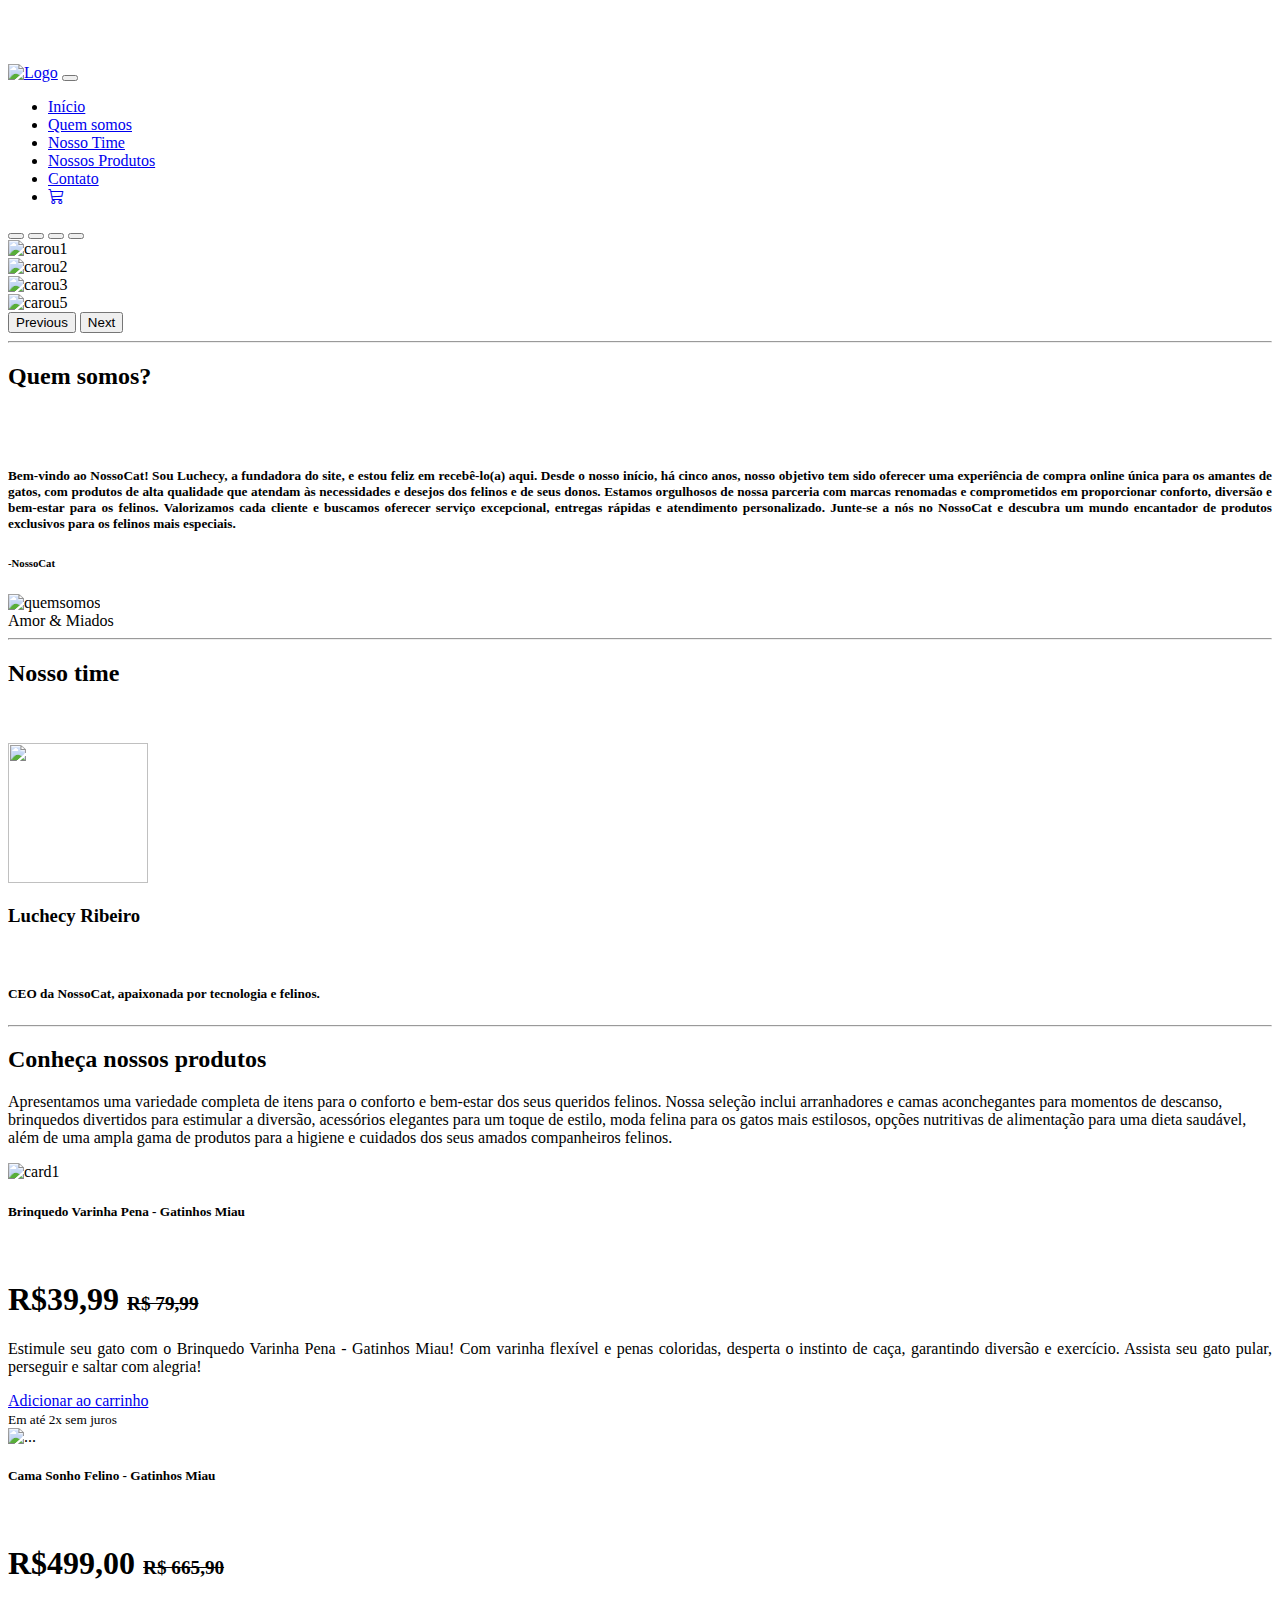
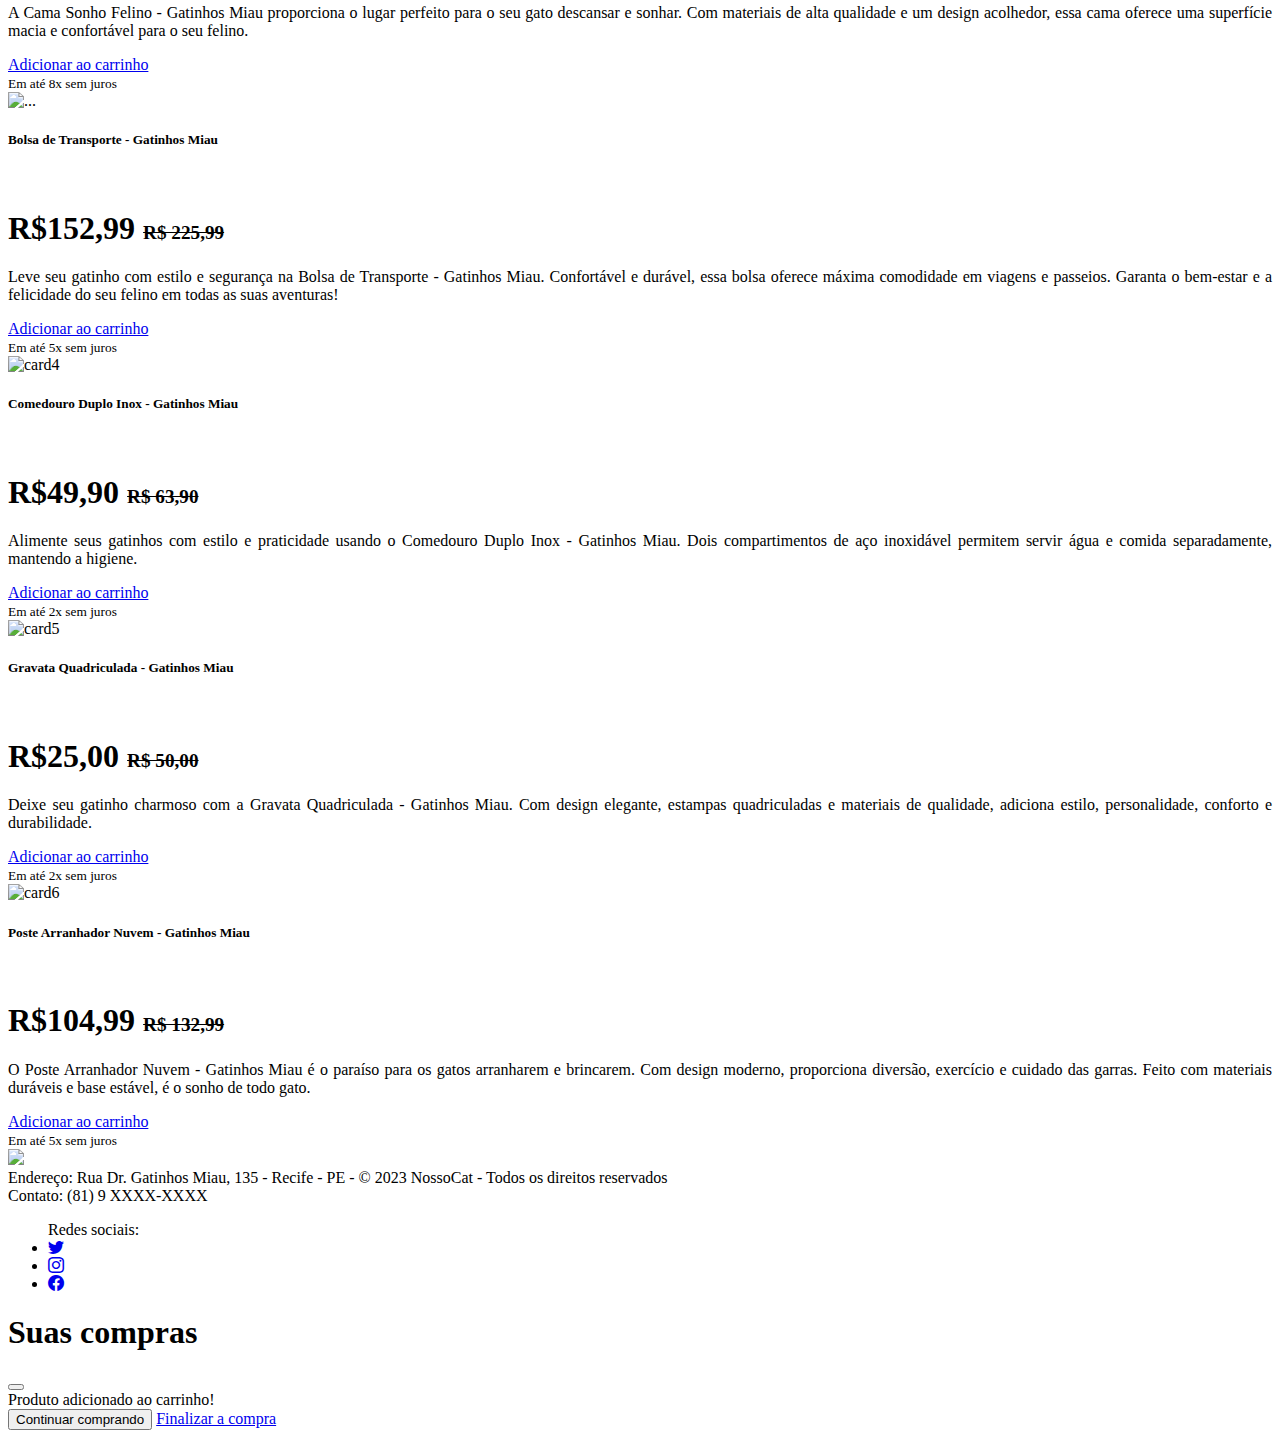
==== index.html @ 0480c26e "att" ====
<!DOCTYPE html>
<html lang="pt-br">
  <head>
    <meta charset="UTF-8" />
    <meta name="viewport" content="width=device-width, initial-scale=1.0" />
    <link
      rel="stylesheet"
      href="https://cdn.jsdelivr.net/npm/bootstrap@5.3.0/dist/css/bootstrap.min.css"
      rel="stylesheet"
      integrity="sha384-9ndCyUaIbzAi2FUVXJi0CjmCapSmO7SnpJef0486qhLnuZ2cdeRhO02iuK6FUUVM"
      crossorigin="anonymous"
    />
    <link
      rel="stylesheet"
      href="https://cdn.jsdelivr.net/npm/bootstrap-icons@1.10.5/font/bootstrap-icons.css"
    />
    <link rel="stylesheet" href="CSS/estilo.css" />
    <link
      rel="apple-touch-icon"
      href="/docs/5.3/assets/img/favicons/apple-touch-icon.png"
      sizes="180x180"
    />
    <link
      rel="icon"
      href="/docs/5.3/assets/img/favicons/favicon-32x32.png"
      sizes="32x32"
      type="image/png"
    />
    <link
      rel="icon"
      href="/docs/5.3/assets/img/favicons/favicon-16x16.png"
      sizes="16x16"
      type="image/png"
    />
    <link rel="manifest" href="/docs/5.3/assets/img/favicons/manifest.json" />
    <link
      rel="mask-icon"
      href="/docs/5.3/assets/img/favicons/safari-pinned-tab.svg"
      color="#712cf9"
    />
    <link rel="icon" href="/docs/5.3/assets/img/favicons/favicon.ico" />
    <meta name="theme-color" content="#712cf9" />
    <link
      href="/docs/5.3/dist/css/bootstrap.min.css"
      rel="stylesheet"
      integrity="sha384-9ndCyUaIbzAi2FUVXJi0CjmCapSmO7SnpJef0486qhLnuZ2cdeRhO02iuK6FUUVM"
      crossorigin="anonymous"
    />
    <link
      rel="canonical"
      href="https://getbootstrap.com/docs/5.3/examples/footers/"
    />
    <title>NossoCat</title>
  </head>
  <body id="inicioSites" class="container bg-CD4F40">
    <header
      class="container-fluid p-2 bg-F28705 text-center"
      style="margin-top: 4rem"
    >
      <nav class="navbar navbar-expand-lg bg-F28705 fixed-top">
        <div class="container-fluid">
          <a class="navbar-brand" href="#inicioSites">
            <img
              id="iniciocat"
              src="img/logo1.png"
              alt="Logo"
              style="width: 150px"
              class="logo"
              class="d-inline-block align-text-top"
          /></a>
          <button
            class="navbar-toggler"
            type="button"
            data-bs-toggle="collapse"
            data-bs-target="#menu"
            aria-controls="menu"
            aria-expanded="false"
            aria-label="Toggle navigation"
          >
            <span class="navbar-toggler-icon"></span>
          </button>
          <div class="collapse navbar-collapse justify-content-end" id="menu">
            <ul class="navbar-nav">
              <li class="nav-item">
                <a
                  class="nav-link text-bg-F8EDE5"
                  aria-current="page"
                  href="#inicioSites "
                  >Início</a
                >
              </li>
              <li class="nav-item">
                <a class="nav-link text-bg-F8EDE5" href="#quemSomosn"
                  >Quem somos</a
                >
              </li>
              <li class="nav-item">
                <a class="nav-link text-bg-F8EDE5" href="#nossoTime"
                  >Nosso Time</a
                >
              </li>
              <li class="nav-item">
                <a class="nav-link text-bg-F8EDE5" href="#nossosProdutos"
                  >Nossos Produtos</a
                >
              </li>
              <li class="nav-item">
                <a class="nav-link text-bg-F8EDE5" href="contato.html"
                  >Contato</a
                >
              </li>
              <li class="nav-item">
                <a class="nav-link text-bg-F8EDE5" href="checkout.html"
                  ><i class="bi bi-cart3"></i
                ></a>
              </li>
            </ul>
          </div>
        </div>
      </nav>
      <div id="carouselExampleCaptions" class="carousel slide">
        <div class="carousel-indicators">
          <button
            type="button"
            data-bs-target="#carouselExampleCaptions"
            data-bs-slide-to="0"
            class="active"
            aria-current="true"
            aria-label="Slide 1"
            id="carousel1"
          ></button>
          <button
            type="button"
            data-bs-target="#carouselExampleCaptions"
            data-bs-slide-to="1"
            aria-label="Slide 2"
          ></button>
          <button
            type="button"
            data-bs-target="#carouselExampleCaptions"
            data-bs-slide-to="2"
            aria-label="Slide 3"
          ></button>
          <button
            type="button"
            data-bs-target="#carouselExampleCaptions"
            data-bs-slide-to="3"
            aria-label="Slide 4"
          ></button>
        </div>
        <div class="carousel-inner">
          <div class="carousel-item active">
            <img
              src="img/carousel/carou1.png"
              class="d-block w-100"
              alt="carou1"
            />
            <div class="carousel-caption d-md-block"></div>
          </div>
          <div class="carousel-item">
            <img
              src="img/carousel/carou2.png"
              class="d-block w-100"
              alt="carou2"
            />
            <div class="carousel-caption d-md-block"></div>
          </div>
          <div class="carousel-item">
            <img
              src="img/carousel/carou3.png"
              class="d-block w-100"
              alt="carou3"
            />
            <div class="carousel-caption d-md-block"></div>
          </div>
          <div class="carousel-item">
            <img
              src="img/carousel/carou5.png"
              class="d-block w-100"
              alt="carou5"
            />
            <div class="carousel-caption d-md-block"></div>
          </div>
        </div>
        <button
          class="carousel-control-prev"
          type="button"
          data-bs-target="#carouselExampleCaptions"
          data-bs-slide="prev"
        >
          <span class="carousel-control-prev-icon" aria-hidden="true"></span>
          <span class="visually-hidden">Previous</span>
        </button>
        <button
          class="carousel-control-next"
          type="button"
          data-bs-target="#carouselExampleCaptions"
          data-bs-slide="next"
        >
          <span class="carousel-control-next-icon" aria-hidden="true"></span>
          <span class="visually-hidden">Next</span>
        </button>
      </div>
    </header>
    <hr class="featurette-divider" id="quemSomosn" />

    <section class="container-fluid bg-light text-center p-2 bg-CD4F40">
      <h2>Quem somos?</h2>
      <br /><br />
      <div class="container marketing">
        <div class="row featurette">
          <div class="col-md-7">
            <h5
              style="text-align: justify"
              class="featurette-heading fw-normal lh-1 text-bg-62330F"
            >
              Bem-vindo ao NossoCat! Sou Luchecy, a fundadora do site, e estou
              feliz em recebê-lo(a) aqui. Desde o nosso início, há cinco anos,
              nosso objetivo tem sido oferecer uma experiência de compra online
              única para os amantes de gatos, com produtos de alta qualidade que
              atendam às necessidades e desejos dos felinos e de seus donos.
              <span class="text-bg-F28705"
                >Estamos orgulhosos de nossa parceria com marcas renomadas e
                comprometidos em proporcionar conforto, diversão e bem-estar
                para os felinos. Valorizamos cada cliente e buscamos oferecer
                serviço excepcional, entregas rápidas e atendimento
                personalizado. Junte-se a nós no NossoCat e descubra um mundo
                encantador de produtos exclusivos para os felinos mais
                especiais.</span
              >
            </h5>
            <h6 class="text-bg-62330F">-NossoCat</h6>
          </div>
          <div class="col-md-5">
            <img
              src="img/quemsomos.png"
              class="bd-placeholder-img bd-placeholder-img-lg featurette-image img-fluid mx-auto"
              width="500"
              height="500"
              xmlns="http://www.w3.org/2000/svg"
              role="img"
              aria-label="Placeholder: 500x500"
              preserveAspectRatio="xMidYMid slice"
              focusable="false"
              alt="quemsomos"
            />
            <title>Placeholder</title>
            <rect width="100%" height="100%" fill="var(--bs-secondary-bg)" />
            <div class="text-bg-62330F">
              <text x="50%" y="50%" dy=".3em"> Amor & Miados </text>
            </div>
          </div>
        </div>
      </div>
    </section>

    <hr class="featurette-divider" id="nossoTime" />
    <section class="container-fluid bg-CD4F40 text-center p-2">
      <h2>Nosso time</h2>
      <br /><br />
      <div class="row justify-content-center">
        <div class="col-lg-4">
          <img
            src="img/luchecy.png"
            class="bd-placeholder-img rounded-circle"
            width="140"
            height="140"
            xmlns="http://www.w3.org/2000/svg"
            role="img"
            aria-label="Placeholder"
            preserveAspectRatio="xMidYMid slice"
            focusable="false"
          />
          <title>Placeholder</title>
          <rect width="100%" height="100%" fill="var(--bs-secondary-color)" />
          <h3 class="fw-normal text-bg-62330F">Luchecy Ribeiro</h3>
          <br />
          <h5 class="text-bg-62330F">
            CEO da NossoCat, apaixonada por tecnologia e felinos.
          </h5>
        </div>
      </div>
    </section>
    <hr class="featurette-divider" id="nossosProdutos" />
    <section class="container-fluid bg-CD4F40 text-center p-2 text-bg-62330F">
      <h2>Conheça nossos produtos</h2>
      <p>
        Apresentamos uma variedade completa de itens para o conforto e bem-estar
        dos seus queridos felinos. Nossa seleção inclui arranhadores e camas
        aconchegantes para momentos de descanso, brinquedos divertidos para
        estimular a diversão, acessórios elegantes para um toque de estilo, moda
        felina para os gatos mais estilosos, opções nutritivas de alimentação
        para uma dieta saudável, além de uma ampla gama de produtos para a
        higiene e cuidados dos seus amados companheiros felinos.
      </p>
      <div class="row row-cols-1 row-cols-md-3 g-4">
        <div class="col">
          <div class="card h-100">
            <img src="img/cards/card1.png" class="card-img-top" alt="card1" />
            <div class="card-body bg-F8EDE5">
              <h5 class="card-title text-bg-62330F">
                Brinquedo Varinha Pena - Gatinhos Miau
              </h5>
              <br />
              <h1 class="card-subtitle text-bg-F8EDE5">
                R$39,99
                <span style="font-size: 0.6em"><del>R$ 79,99</del></span>
              </h1>
              <p style="text-align: justify" class="card-text text-bg-62330F">
                Estimule seu gato com o Brinquedo Varinha Pena - Gatinhos Miau!
                Com varinha flexível e penas coloridas, desperta o instinto de
                caça, garantindo diversão e exercício. Assista seu gato pular,
                perseguir e saltar com alegria!
              </p>
            </div>
            <a
              href="#"
              class="btn bg-62330F text-bg-secondary"
              data-bs-toggle="modal"
              data-bs-target="#exampleModal"
              >Adicionar ao carrinho</a
            >
            <div class="card-footer bg-F8EDE5">
              <small class="text-bg-62330F text-bg-62330F"
                >Em até 2x sem juros</small
              >
            </div>
          </div>
        </div>
        <div class="col">
          <div class="card h-100">
            <img src="img/cards/card2.png" class="card-img-top" alt="..." />
            <div class="card-body bg-F8EDE5">
              <h5 class="card-title text-bg-62330F">
                Cama Sonho Felino - Gatinhos Miau
              </h5>
              <br />
              <h1 class="card-subtitle text-bg-F8EDE5">
                R$499,00
                <span style="font-size: 0.6em"><del>R$ 665,90</del></span>
              </h1>
              <p style="text-align: justify" class="card-text text-bg-62330F">
                A Cama Sonho Felino - Gatinhos Miau proporciona o lugar perfeito
                para o seu gato descansar e sonhar. Com materiais de alta
                qualidade e um design acolhedor, essa cama oferece uma
                superfície macia e confortável para o seu felino.
              </p>
            </div>
            <a
              href="#"
              class="btn bg-62330F text-bg-secondary"
              data-bs-toggle="modal"
              data-bs-target="#exampleModal"
              >Adicionar ao carrinho</a
            >
            <div class="card-footer bg-F8EDE5">
              <small class="text-bg-62330F">Em até 8x sem juros</small>
            </div>
          </div>
        </div>
        <div class="col">
          <div class="card h-100">
            <img src="img/cards/card3.png" class="card-img-top" alt="..." />
            <div class="card-body bg-F8EDE5">
              <h5 class="card-title text-bg-62330F">
                Bolsa de Transporte - Gatinhos Miau
              </h5>
              <br />
              <h1 class="card-subtitle text-bg-F8EDE5">
                R$152,99
                <span style="font-size: 0.6em"><del>R$ 225,99</del></span>
              </h1>
              <p style="text-align: justify" class="card-text text-bg-62330F">
                Leve seu gatinho com estilo e segurança na Bolsa de Transporte -
                Gatinhos Miau. Confortável e durável, essa bolsa oferece máxima
                comodidade em viagens e passeios. Garanta o bem-estar e a
                felicidade do seu felino em todas as suas aventuras!
              </p>
            </div>
            <a
              href="#"
              class="btn bg-62330F text-bg-secondary"
              data-bs-toggle="modal"
              data-bs-target="#exampleModal"
              >Adicionar ao carrinho</a
            >
            <div class="card-footer bg-F8EDE5">
              <small class="text-bg-62330F">Em até 5x sem juros</small>
            </div>
          </div>
        </div>
        <div class="col">
          <div class="card h-100">
            <img src="img/cards/card4.png" class="card-img-top" alt="card4" />
            <div class="card-body bg-F8EDE5">
              <h5 class="card-title text-bg-62330F">
                Comedouro Duplo Inox - Gatinhos Miau
              </h5>
              <br />
              <h1 class="card-subtitle text-bg-F8EDE5">
                R$49,90
                <span style="font-size: 0.6em"><del>R$ 63,90</del></span>
              </h1>
              <p style="text-align: justify" class="card-text text-bg-62330F">
                Alimente seus gatinhos com estilo e praticidade usando o
                Comedouro Duplo Inox - Gatinhos Miau. Dois compartimentos de aço
                inoxidável permitem servir água e comida separadamente, mantendo
                a higiene.
              </p>
            </div>
            <a
              href="#"
              class="btn bg-62330F text-bg-secondary"
              data-bs-toggle="modal"
              data-bs-target="#exampleModal"
              >Adicionar ao carrinho</a
            >
            <div class="card-footer bg-F8EDE5">
              <small class="text-bg-62330F">Em até 2x sem juros</small>
            </div>
          </div>
        </div>
        <div class="col">
          <div class="card h-100">
            <img src="img/cards/card5.png" class="card-img-top" alt="card5" />
            <div class="card-body bg-F8EDE5">
              <h5 class="card-title text-bg-62330F">
                Gravata Quadriculada - Gatinhos Miau
              </h5>
              <br />
              <h1 class="card-subtitle text-bg-F8EDE5">
                R$25,00
                <span style="font-size: 0.6em"><del>R$ 50,00</del></span>
              </h1>
              <p style="text-align: justify" class="card-text text-bg-62330F">
                Deixe seu gatinho charmoso com a Gravata Quadriculada - Gatinhos
                Miau. Com design elegante, estampas quadriculadas e materiais de
                qualidade, adiciona estilo, personalidade, conforto e
                durabilidade.
              </p>
            </div>
            <a
              href="#"
              class="btn bg-62330F text-bg-secondary"
              data-bs-toggle="modal"
              data-bs-target="#exampleModal"
              >Adicionar ao carrinho</a
            >
            <div class="card-footer bg-F8EDE5">
              <small class="text-bg-62330F">Em até 2x sem juros</small>
            </div>
          </div>
        </div>
        <div class="col">
          <div class="card h-100">
            <img src="img/cards/card6.png" class="card-img-top" alt="card6" />
            <div class="card-body bg-F8EDE5">
              <h5 class="card-title text-bg-62330F">
                Poste Arranhador Nuvem - Gatinhos Miau
              </h5>
              <br />
              <h1 class="card-subtitle text-bg-F8EDE5">
                R$104,99
                <span style="font-size: 0.6em"><del>R$ 132,99</del></span>
              </h1>
              <p style="text-align: justify" class="card-text text-bg-62330F">
                O Poste Arranhador Nuvem - Gatinhos Miau é o paraíso para os
                gatos arranharem e brincarem. Com design moderno, proporciona
                diversão, exercício e cuidado das garras. Feito com materiais
                duráveis e base estável, é o sonho de todo gato.
              </p>
            </div>
            <a
              href="#"
              class="btn bg-62330F text-bg-secondary"
              data-bs-toggle="modal"
              data-bs-target="#exampleModal"
              >Adicionar ao carrinho</a
            >
            <div class="card-footer bg-F8EDE5">
              <small class="text-bg-62330F text-bg-62330F"
                >Em até 5x sem juros</small
              >
            </div>
          </div>
        </div>
      </div>
    </section>
    <div class="container">
      <footer
        class="d-flex flex-wrap justify-content-between align-items-center py-3 my-4 border-top"
      >
        <div class="container col-md-4 d-flex align-items-center">
          <a
            href="/"
            class="mb-3 me-2 mb-md-0 text-body-secondary text-decoration-none lh-1"
          >
            <img src="img/logo1.png" class="bi" width="25" />
            <use xlink:href="#"></use>
          </a>
          <div class="mb-2 mb-md-0 text-bg-62330F">
            <span
              >Endereço: Rua Dr. Gatinhos Miau, 135 - Recife - PE - &copy; 2023
              NossoCat - Todos os direitos reservados</span
            >
          </div>
        </div>
        <div class="mb-1 mb-md-0 text-bg-62330F">
          <span>Contato: (81) 9 XXXX-XXXX</span>
        </div>
        <ul class="nav col-md-4 justify-content-end list-unstyled d-flex">
          <div class="mb-3 mb-md-0 text-bg-62330F">
            <span>Redes sociais:</span>
          </div>
          <li class="ms-3">
            <a class="footer-link" href="#"
              ><i class="bi bi-twitter" width="25" height="24"></i
              ><use xlink:href="#twitter"
            /></a>
          </li>
          <li class="ms-3">
            <a class="footer-link" href="#"
              ><i class="bi bi-instagram" width="25" height="24"></i
              ><use xlink:href="#instagram" />
            </a>
          </li>
          <li class="ms-3">
            <a class="footer-link" href="#"
              ><i class="bi bi-facebook" width="25" height="24"></i>
              <use xlink:href="#facebook" />
            </a>
          </li>
        </ul>
      </footer>
    </div>
    <script
      src="https://cdn.jsdelivr.net/npm/bootstrap@5.3.0/dist/js/bootstrap.bundle.min.js"
      integrity="sha384-geWF76RCwLtnZ8qwWowPQNguL3RmwHVBC9FhGdlKrxdiJJigb/j/68SIy3Te4Bkz"
      crossorigin="anonymous"
    ></script>
  </body>
  <div
    class="modal fade"
    id="exampleModal"
    tabindex="-1"
    aria-labelledby="exampleModalLabel"
    aria-hidden="true"
  >
    <div class="modal-dialog">
      <div class="modal-content">
        <div class="modal-header">
          <h1
            class="modal-title fs-5 text-bg-62330F bg-F8EDE5"
            id="exampleModalLabel"
          >
            Suas compras
          </h1>
          <button
            type="button"
            class="btn-close"
            data-bs-dismiss="modal"
            aria-label="Close"
          ></button>
        </div>
        <div class="modal-body">Produto adicionado ao carrinho!</div>
        <div class="modal-footer">
          <button
            type="button"
            class="btn bg-F28705 text-bg-F8EDE5"
            data-bs-dismiss="modal"
          >
            Continuar comprando
          </button>
          <a href="checkout.html" type="button" class="btn btn-success">
            Finalizar a compra
          </a>
        </div>
      </div>
    </div>
  </div>
</html>
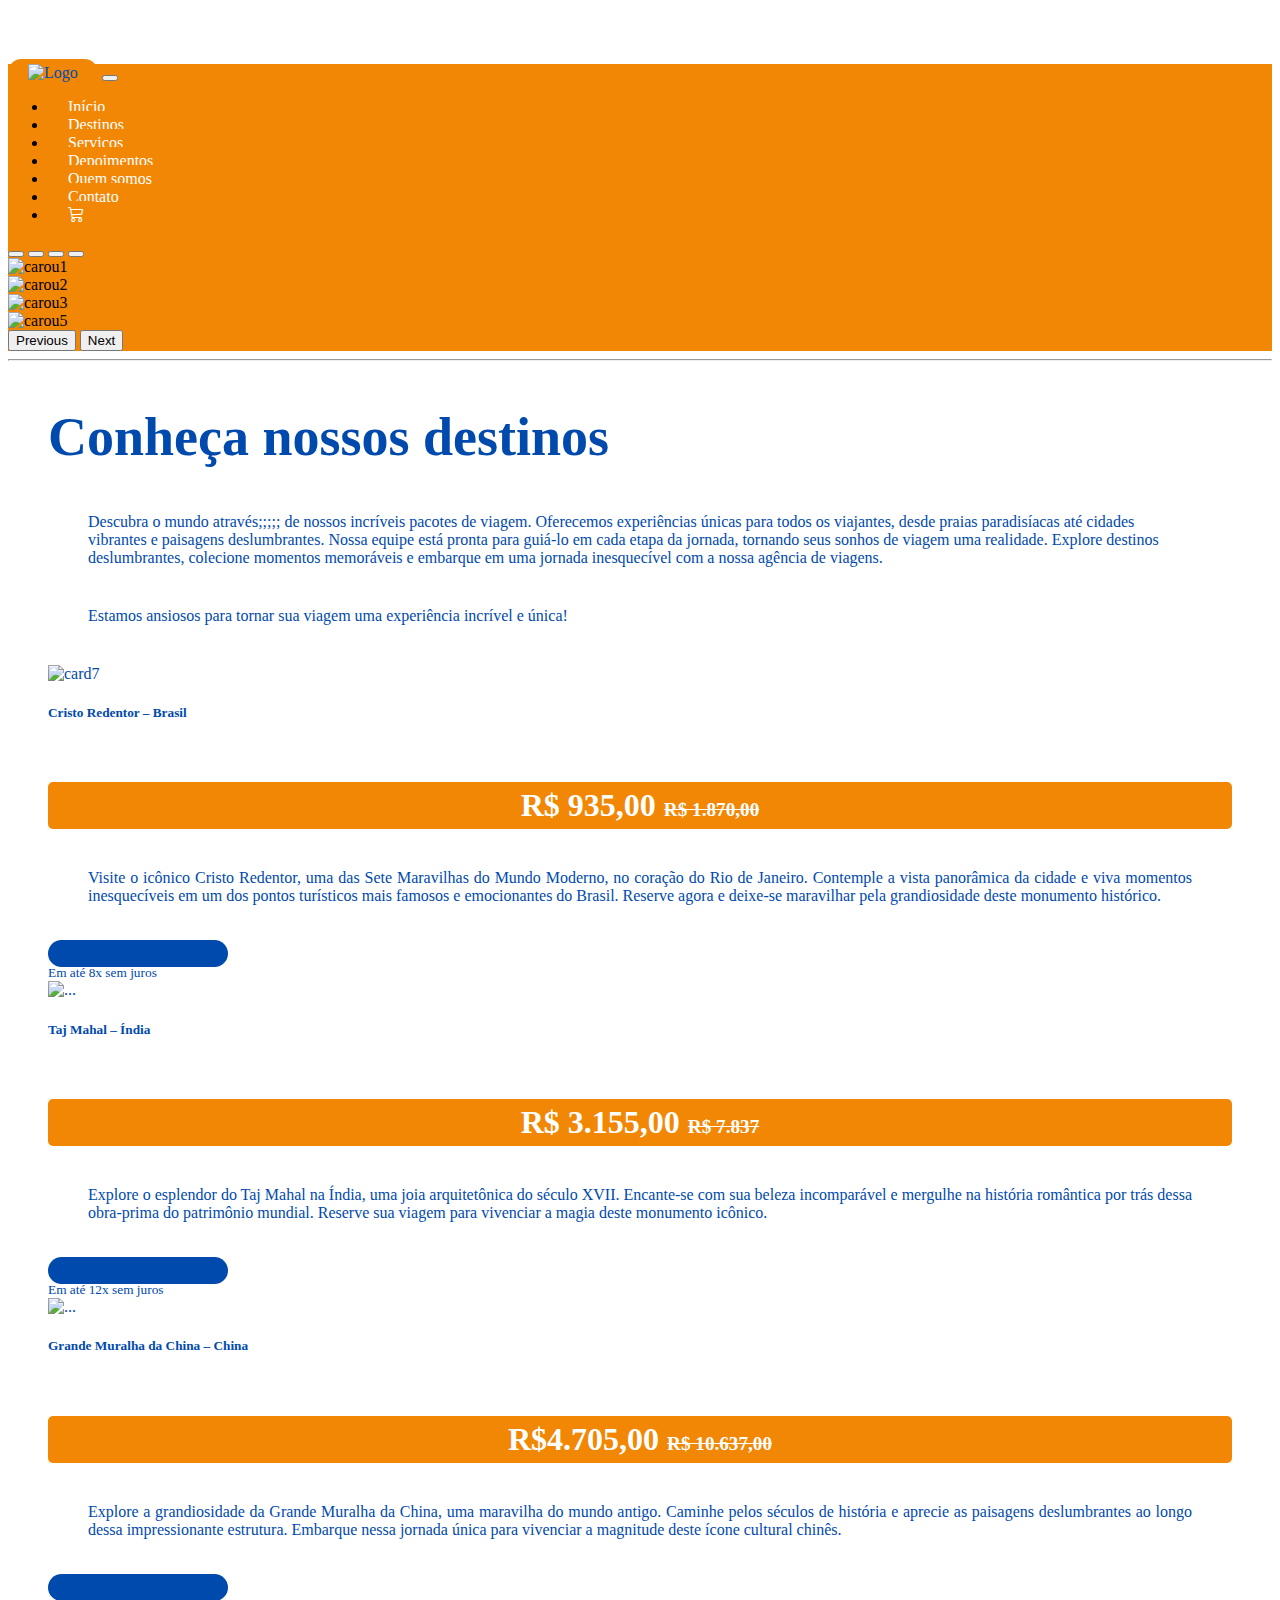
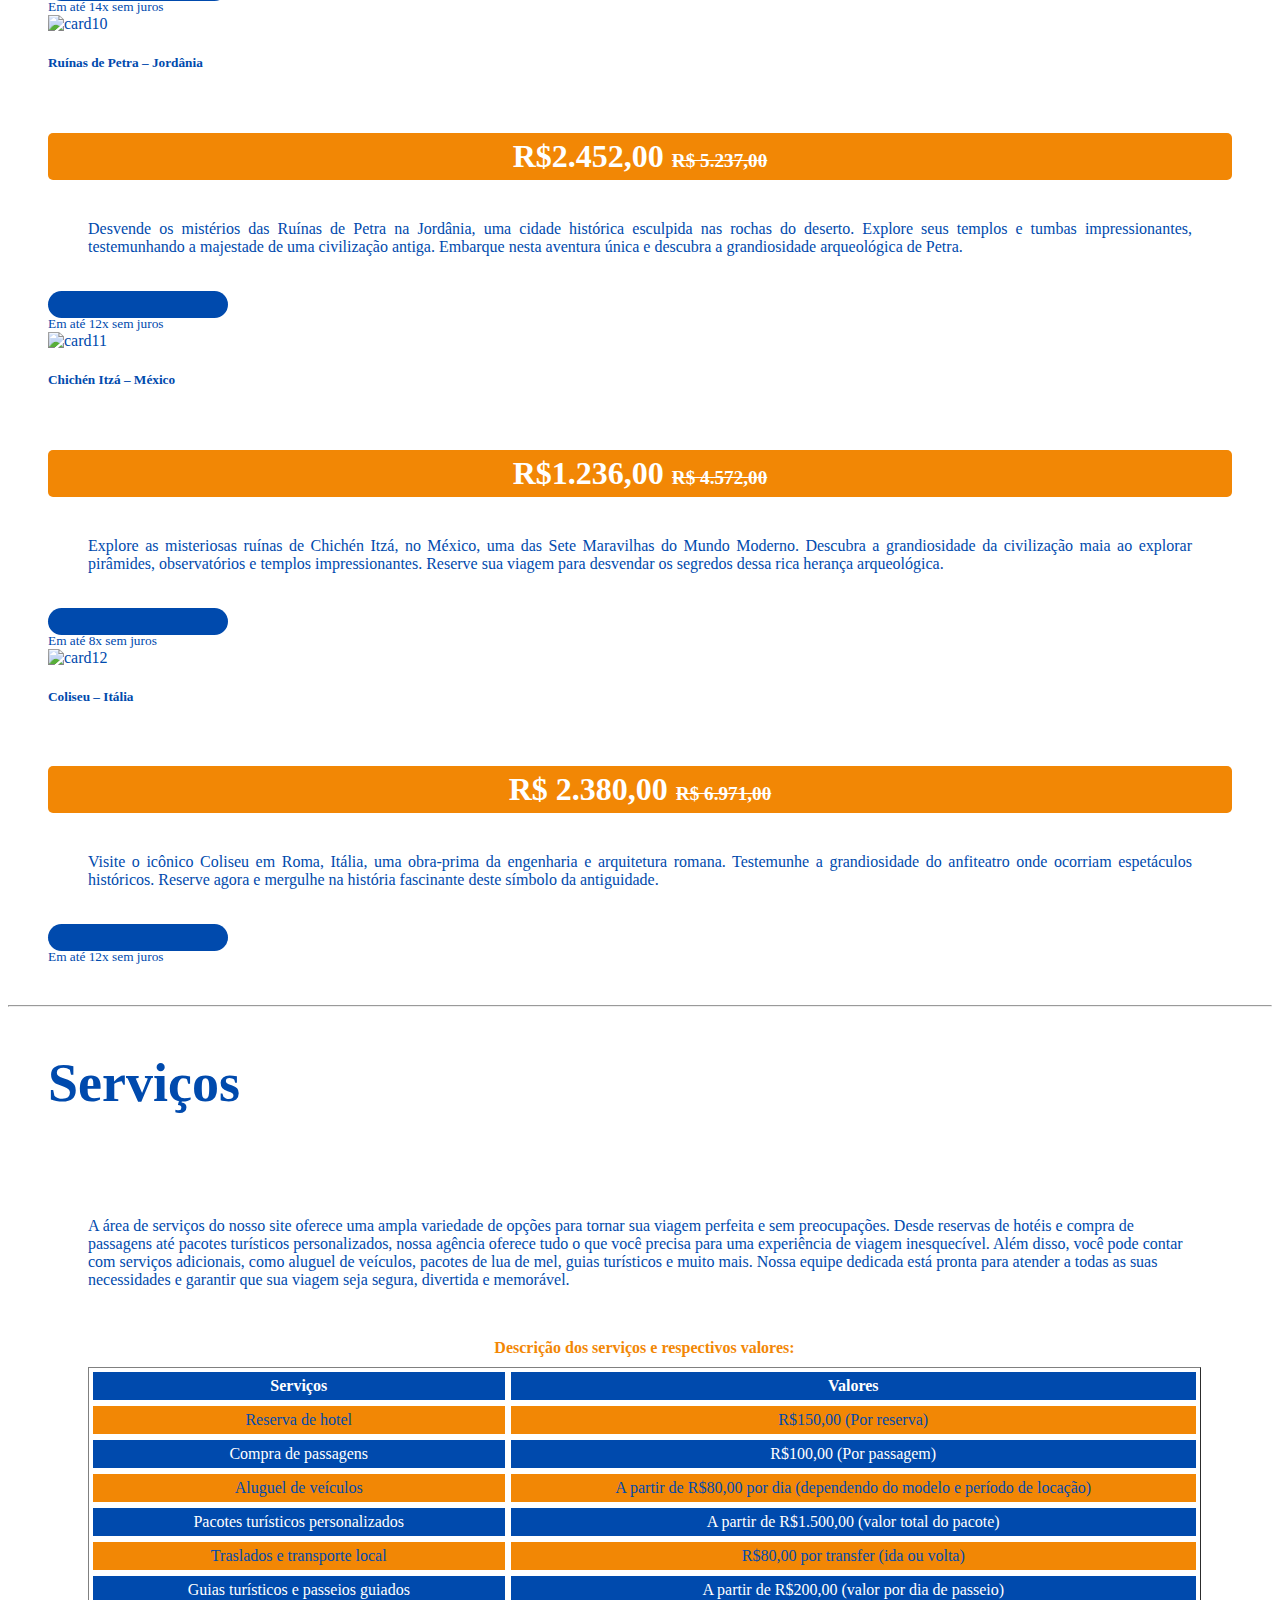
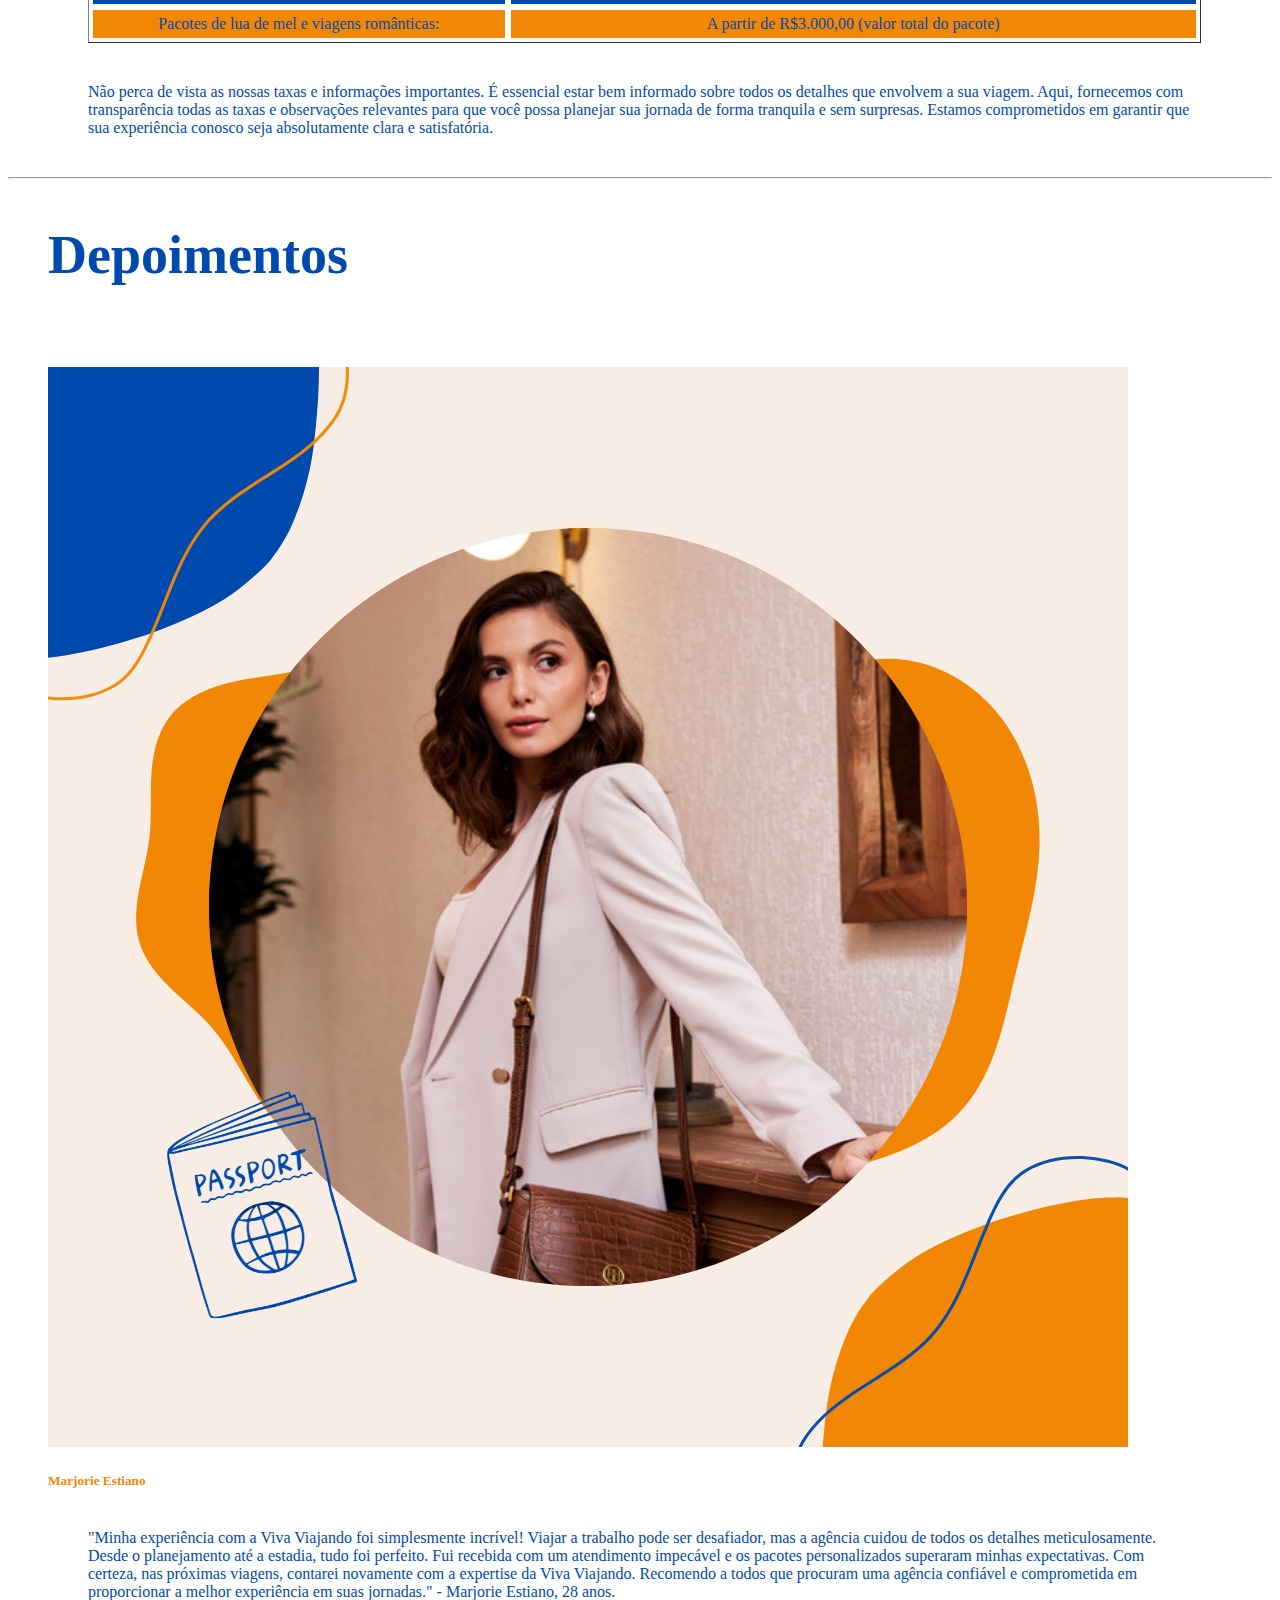
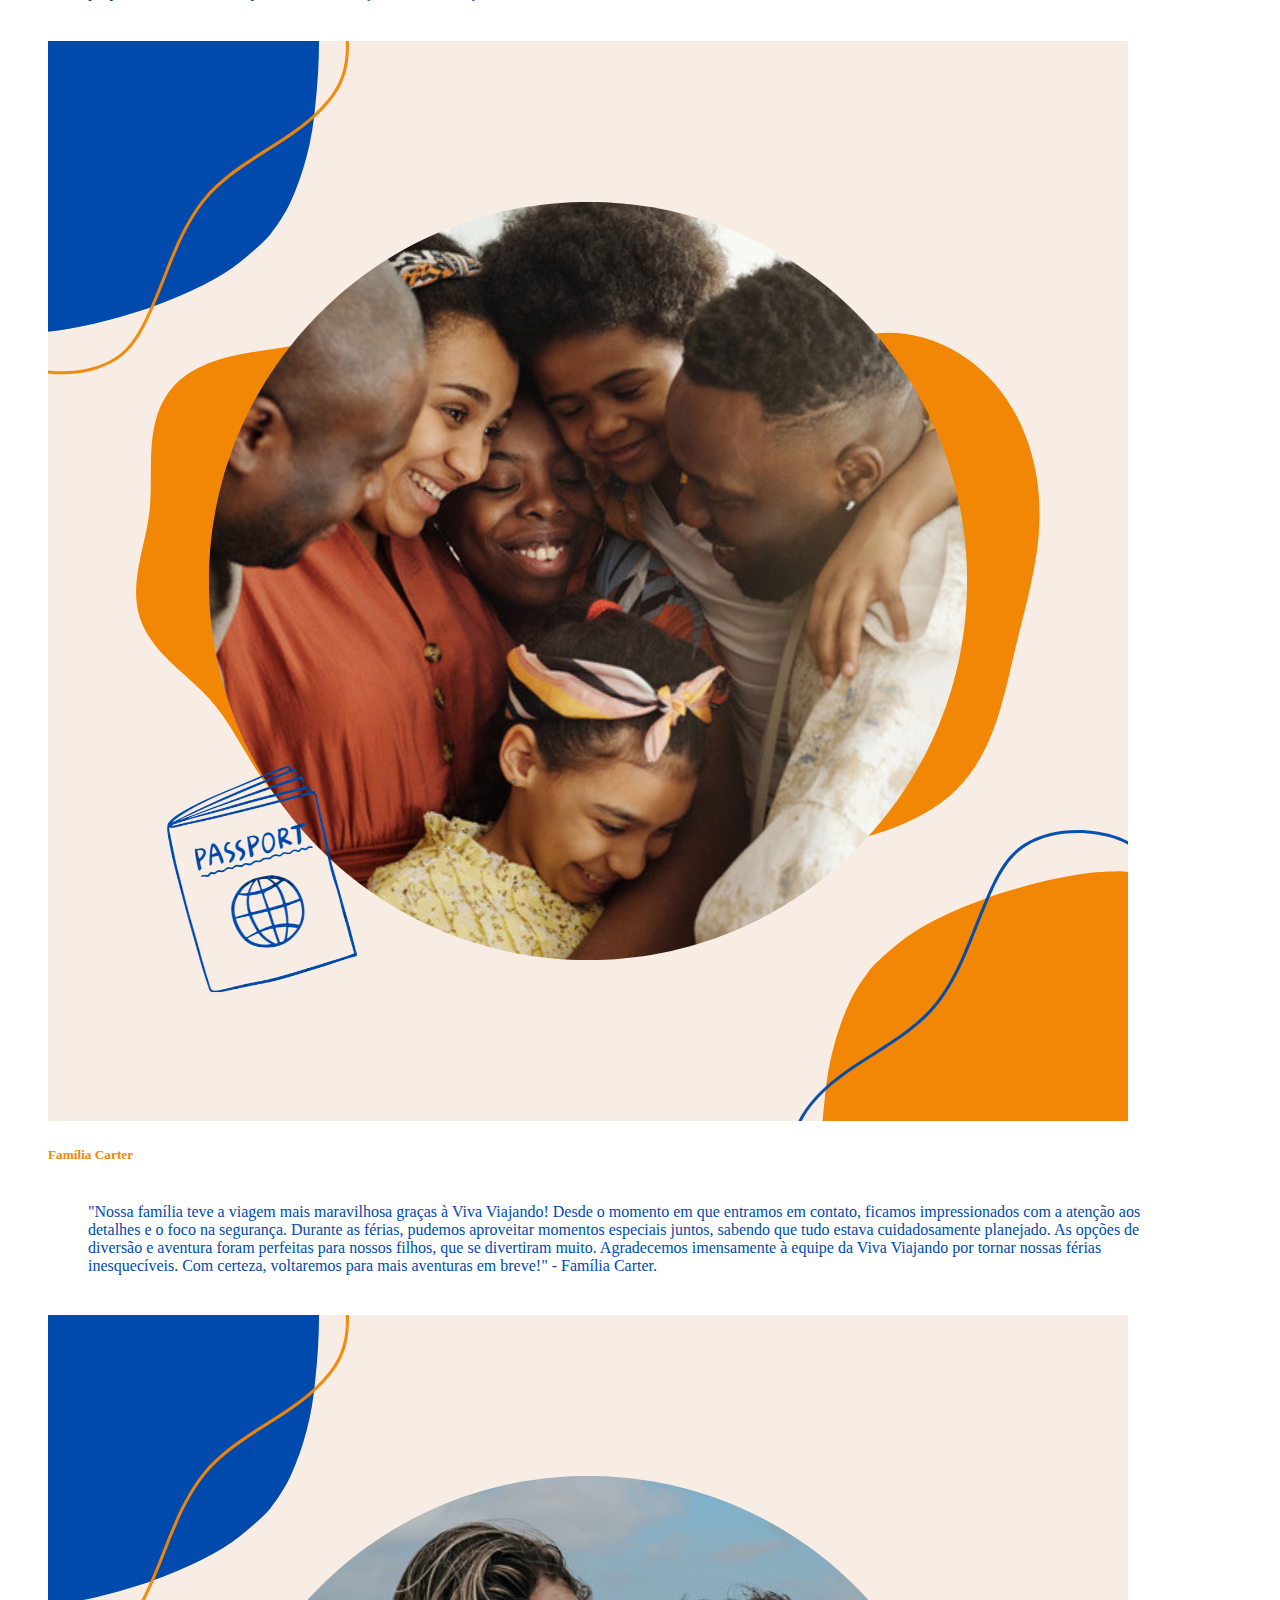
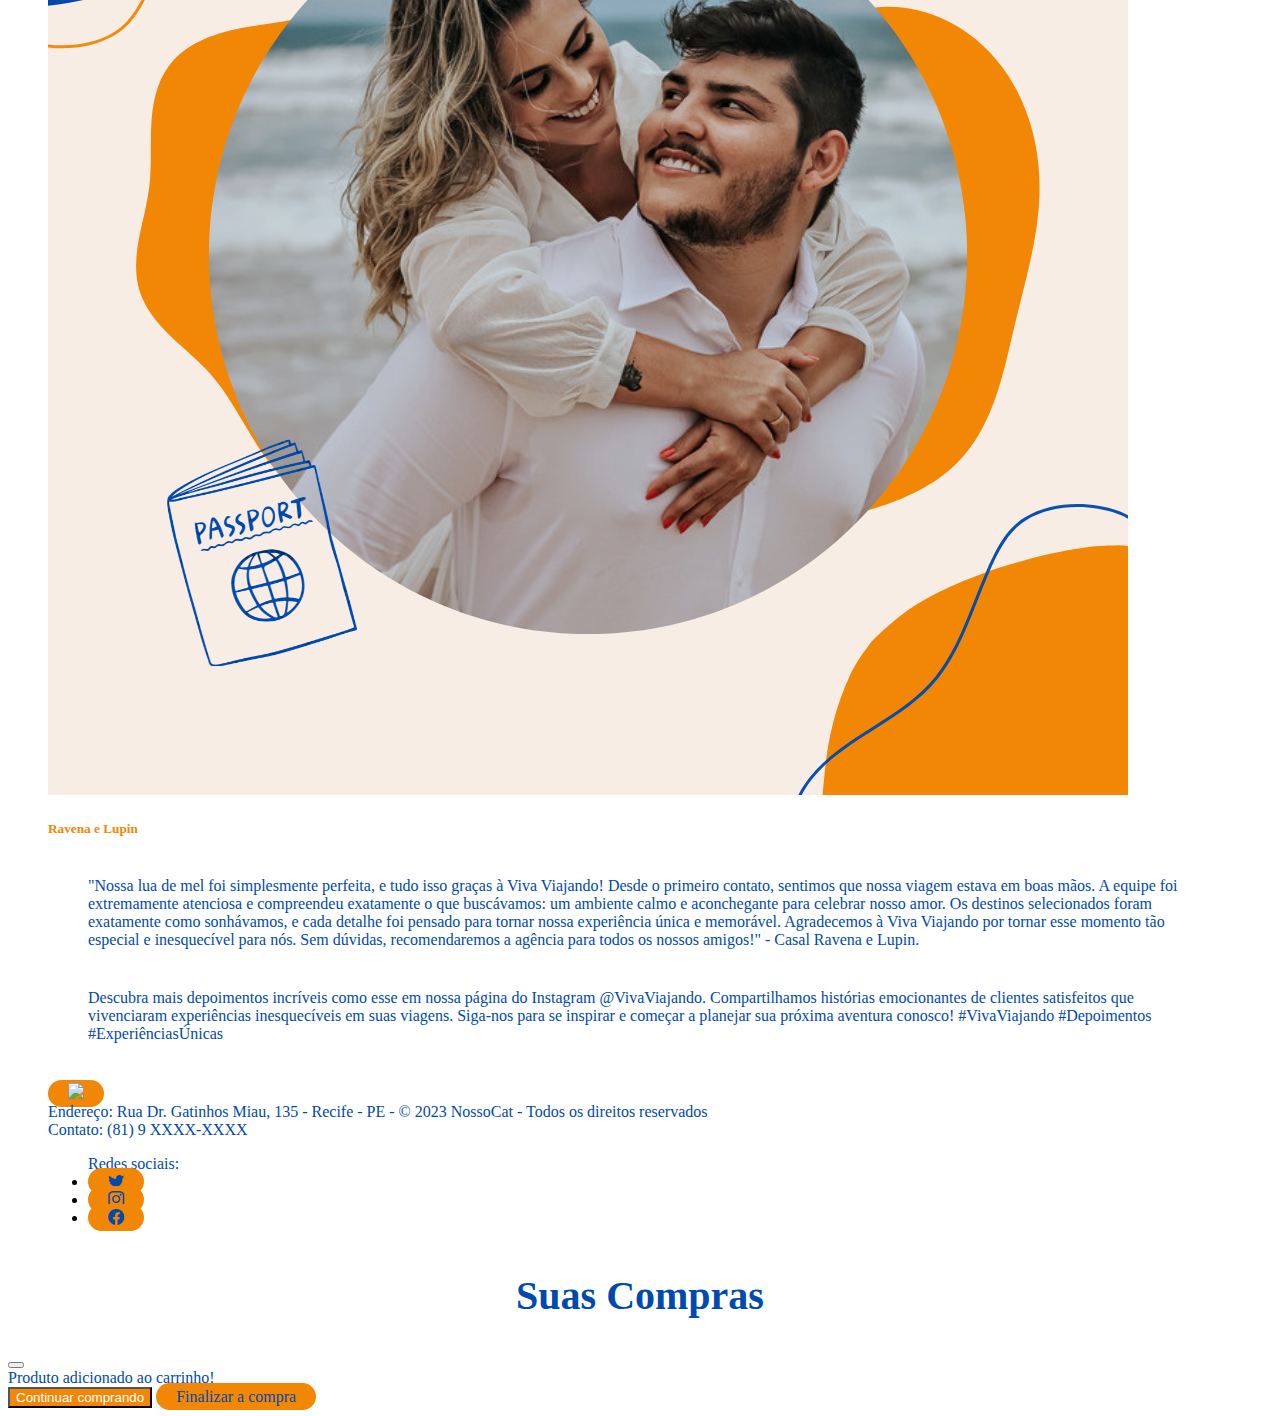
==== commit 1d4a3e65: "att" ====
--- a/index.html
+++ b/index.html
@@ -50,7 +50,7 @@
       rel="canonical"
       href="https://getbootstrap.com/docs/5.3/examples/footers/"
     />
-    <title>NossoCat</title>
+    <title>Viva Viajando</title>
   </head>
   <body id="inicioSites" class="container bg-CD4F40">
     <header
@@ -59,7 +59,7 @@
     >
       <nav class="navbar navbar-expand-lg bg-F28705 fixed-top">
         <div class="container-fluid">
-          <a class="navbar-brand" href="#inicioSites">
+          <a class="navbar-brand" href="index.html#inicioSites">
             <img
               id="iniciocat"
               src="img/logo1.png"
@@ -85,23 +85,28 @@
                 <a
                   class="nav-link text-bg-F8EDE5"
                   aria-current="page"
-                  href="#inicioSites "
+                  href="index.html#inicioSites"
                   >Início</a
                 >
               </li>
               <li class="nav-item">
-                <a class="nav-link text-bg-F8EDE5" href="#quemSomosn"
+                <a class="nav-link text-bg-F8EDE5" href="#destinos"
+                  >Destinos</a
+                >
+              </li>
+              <li class="nav-item">
+                <a class="nav-link text-bg-F8EDE5" href="#servicos"
+                  >Serviços</a
+                >
+              </li>
+              <li class="nav-item">
+                <a class="nav-link text-bg-F8EDE5" href="#Depoimentos"
+                  >Depoimentos</a
+                >
+              </li>
+              <li class="nav-item">
+                <a class="nav-link text-bg-F8EDE5" href="quemsomos.html"
                   >Quem somos</a
-                >
-              </li>
-              <li class="nav-item">
-                <a class="nav-link text-bg-F8EDE5" href="#nossoTime"
-                  >Nosso Time</a
-                >
-              </li>
-              <li class="nav-item">
-                <a class="nav-link text-bg-F8EDE5" href="#nossosProdutos"
-                  >Nossos Produtos</a
                 >
               </li>
               <li class="nav-item">
@@ -202,115 +207,29 @@
         </button>
       </div>
     </header>
-    <hr class="featurette-divider" id="quemSomosn" />
+    <hr class="featurette-divider" id="destinos" />
 
-    <section class="container-fluid bg-light text-center p-2 bg-CD4F40">
-      <h2>Quem somos?</h2>
-      <br /><br />
-      <div class="container marketing">
-        <div class="row featurette">
-          <div class="col-md-7">
-            <h5
-              style="text-align: justify"
-              class="featurette-heading fw-normal lh-1 text-bg-62330F"
-            >
-              Bem-vindo ao NossoCat! Sou Luchecy, a fundadora do site, e estou
-              feliz em recebê-lo(a) aqui. Desde o nosso início, há cinco anos,
-              nosso objetivo tem sido oferecer uma experiência de compra online
-              única para os amantes de gatos, com produtos de alta qualidade que
-              atendam às necessidades e desejos dos felinos e de seus donos.
-              <span class="text-bg-F28705"
-                >Estamos orgulhosos de nossa parceria com marcas renomadas e
-                comprometidos em proporcionar conforto, diversão e bem-estar
-                para os felinos. Valorizamos cada cliente e buscamos oferecer
-                serviço excepcional, entregas rápidas e atendimento
-                personalizado. Junte-se a nós no NossoCat e descubra um mundo
-                encantador de produtos exclusivos para os felinos mais
-                especiais.</span
-              >
-            </h5>
-            <h6 class="text-bg-62330F">-NossoCat</h6>
-          </div>
-          <div class="col-md-5">
-            <img
-              src="img/quemsomos.png"
-              class="bd-placeholder-img bd-placeholder-img-lg featurette-image img-fluid mx-auto"
-              width="500"
-              height="500"
-              xmlns="http://www.w3.org/2000/svg"
-              role="img"
-              aria-label="Placeholder: 500x500"
-              preserveAspectRatio="xMidYMid slice"
-              focusable="false"
-              alt="quemsomos"
-            />
-            <title>Placeholder</title>
-            <rect width="100%" height="100%" fill="var(--bs-secondary-bg)" />
-            <div class="text-bg-62330F">
-              <text x="50%" y="50%" dy=".3em"> Amor & Miados </text>
-            </div>
-          </div>
-        </div>
-      </div>
-    </section>
-
-    <hr class="featurette-divider" id="nossoTime" />
-    <section class="container-fluid bg-CD4F40 text-center p-2">
-      <h2>Nosso time</h2>
-      <br /><br />
-      <div class="row justify-content-center">
-        <div class="col-lg-4">
-          <img
-            src="img/luchecy.png"
-            class="bd-placeholder-img rounded-circle"
-            width="140"
-            height="140"
-            xmlns="http://www.w3.org/2000/svg"
-            role="img"
-            aria-label="Placeholder"
-            preserveAspectRatio="xMidYMid slice"
-            focusable="false"
-          />
-          <title>Placeholder</title>
-          <rect width="100%" height="100%" fill="var(--bs-secondary-color)" />
-          <h3 class="fw-normal text-bg-62330F">Luchecy Ribeiro</h3>
-          <br />
-          <h5 class="text-bg-62330F">
-            CEO da NossoCat, apaixonada por tecnologia e felinos.
-          </h5>
-        </div>
-      </div>
-    </section>
-    <hr class="featurette-divider" id="nossosProdutos" />
     <section class="container-fluid bg-CD4F40 text-center p-2 text-bg-62330F">
-      <h2>Conheça nossos produtos</h2>
+      <h2>Conheça nossos destinos</h2>
       <p>
-        Apresentamos uma variedade completa de itens para o conforto e bem-estar
-        dos seus queridos felinos. Nossa seleção inclui arranhadores e camas
-        aconchegantes para momentos de descanso, brinquedos divertidos para
-        estimular a diversão, acessórios elegantes para um toque de estilo, moda
-        felina para os gatos mais estilosos, opções nutritivas de alimentação
-        para uma dieta saudável, além de uma ampla gama de produtos para a
-        higiene e cuidados dos seus amados companheiros felinos.
+        Descubra o mundo através;;;;; de nossos incríveis pacotes de viagem. Oferecemos experiências únicas para todos os viajantes, desde praias paradisíacas até cidades vibrantes e paisagens deslumbrantes. Nossa equipe está pronta para guiá-lo em cada etapa da jornada, tornando seus sonhos de viagem uma realidade. Explore destinos deslumbrantes, colecione momentos memoráveis e embarque em uma jornada inesquecível com a nossa agência de viagens. 
       </p>
+      <p>Estamos ansiosos para tornar sua viagem uma experiência incrível e única!</p>
       <div class="row row-cols-1 row-cols-md-3 g-4">
         <div class="col">
           <div class="card h-100">
-            <img src="img/cards/card1.png" class="card-img-top" alt="card1" />
+            <img src="img/cards/card7.png" class="card-img-top" alt="card7" />
             <div class="card-body bg-F8EDE5">
               <h5 class="card-title text-bg-62330F">
-                Brinquedo Varinha Pena - Gatinhos Miau
+                Cristo Redentor – Brasil
               </h5>
               <br />
-              <h1 class="card-subtitle text-bg-F8EDE5">
-                R$39,99
-                <span style="font-size: 0.6em"><del>R$ 79,99</del></span>
+              <h1 class="card-subtitle text-bg-F8EDE5" style="font-size: 2em">
+                R$ 935,00
+                <span style="font-size: 0.6em"><del>R$ 1.870,00</del></span>
               </h1>
               <p style="text-align: justify" class="card-text text-bg-62330F">
-                Estimule seu gato com o Brinquedo Varinha Pena - Gatinhos Miau!
-                Com varinha flexível e penas coloridas, desperta o instinto de
-                caça, garantindo diversão e exercício. Assista seu gato pular,
-                perseguir e saltar com alegria!
+                Visite o icônico Cristo Redentor, uma das Sete Maravilhas do Mundo Moderno, no coração do Rio de Janeiro. Contemple a vista panorâmica da cidade e viva momentos inesquecíveis em um dos pontos turísticos mais famosos e emocionantes do Brasil. Reserve agora e deixe-se maravilhar pela grandiosidade deste monumento histórico.
               </p>
             </div>
             <a
@@ -322,28 +241,25 @@
             >
             <div class="card-footer bg-F8EDE5">
               <small class="text-bg-62330F text-bg-62330F"
-                >Em até 2x sem juros</small
+                >Em até 8x sem juros</small
               >
             </div>
           </div>
         </div>
         <div class="col">
           <div class="card h-100">
-            <img src="img/cards/card2.png" class="card-img-top" alt="..." />
+            <img src="img/cards/card8.png" class="card-img-top" alt="..." />
             <div class="card-body bg-F8EDE5">
               <h5 class="card-title text-bg-62330F">
-                Cama Sonho Felino - Gatinhos Miau
+                Taj Mahal – Índia
               </h5>
               <br />
-              <h1 class="card-subtitle text-bg-F8EDE5">
-                R$499,00
-                <span style="font-size: 0.6em"><del>R$ 665,90</del></span>
+              <h1 class="card-subtitle text-bg-F8EDE5" style="font-size: 2em">
+                R$ 3.155,00
+                <span style="font-size: 0.6em"><del>R$ 7.837</del></span>
               </h1>
               <p style="text-align: justify" class="card-text text-bg-62330F">
-                A Cama Sonho Felino - Gatinhos Miau proporciona o lugar perfeito
-                para o seu gato descansar e sonhar. Com materiais de alta
-                qualidade e um design acolhedor, essa cama oferece uma
-                superfície macia e confortável para o seu felino.
+                Explore o esplendor do Taj Mahal na Índia, uma joia arquitetônica do século XVII. Encante-se com sua beleza incomparável e mergulhe na história romântica por trás dessa obra-prima do patrimônio mundial. Reserve sua viagem para vivenciar a magia deste monumento icônico.
               </p>
             </div>
             <a
@@ -354,27 +270,24 @@
               >Adicionar ao carrinho</a
             >
             <div class="card-footer bg-F8EDE5">
-              <small class="text-bg-62330F">Em até 8x sem juros</small>
+              <small class="text-bg-62330F">Em até 12x sem juros</small>
             </div>
           </div>
         </div>
         <div class="col">
           <div class="card h-100">
-            <img src="img/cards/card3.png" class="card-img-top" alt="..." />
+            <img src="img/cards/card9.png" class="card-img-top" alt="..." />
             <div class="card-body bg-F8EDE5">
               <h5 class="card-title text-bg-62330F">
-                Bolsa de Transporte - Gatinhos Miau
+                Grande Muralha da China – China
               </h5>
               <br />
-              <h1 class="card-subtitle text-bg-F8EDE5">
-                R$152,99
-                <span style="font-size: 0.6em"><del>R$ 225,99</del></span>
+              <h1 class="card-subtitle text-bg-F8EDE5" style="font-size: 2em">
+                R$4.705,00
+                <span style="font-size: 0.6em"><del>R$ 10.637,00</del></span>
               </h1>
               <p style="text-align: justify" class="card-text text-bg-62330F">
-                Leve seu gatinho com estilo e segurança na Bolsa de Transporte -
-                Gatinhos Miau. Confortável e durável, essa bolsa oferece máxima
-                comodidade em viagens e passeios. Garanta o bem-estar e a
-                felicidade do seu felino em todas as suas aventuras!
+                Explore a grandiosidade da Grande Muralha da China, uma maravilha do mundo antigo. Caminhe pelos séculos de história e aprecie as paisagens deslumbrantes ao longo dessa impressionante estrutura. Embarque nessa jornada única para vivenciar a magnitude deste ícone cultural chinês.
               </p>
             </div>
             <a
@@ -385,27 +298,24 @@
               >Adicionar ao carrinho</a
             >
             <div class="card-footer bg-F8EDE5">
-              <small class="text-bg-62330F">Em até 5x sem juros</small>
+              <small class="text-bg-62330F">Em até 14x sem juros</small>
             </div>
           </div>
         </div>
         <div class="col">
           <div class="card h-100">
-            <img src="img/cards/card4.png" class="card-img-top" alt="card4" />
+            <img src="img/cards/card10.png" class="card-img-top" alt="card10" />
             <div class="card-body bg-F8EDE5">
               <h5 class="card-title text-bg-62330F">
-                Comedouro Duplo Inox - Gatinhos Miau
+                Ruínas de Petra – Jordânia
               </h5>
               <br />
-              <h1 class="card-subtitle text-bg-F8EDE5">
-                R$49,90
-                <span style="font-size: 0.6em"><del>R$ 63,90</del></span>
+              <h1 class="card-subtitle text-bg-F8EDE5" style="font-size: 2em">
+                R$2.452,00
+                <span style="font-size: 0.6em"><del>R$ 5.237,00</del></span>
               </h1>
               <p style="text-align: justify" class="card-text text-bg-62330F">
-                Alimente seus gatinhos com estilo e praticidade usando o
-                Comedouro Duplo Inox - Gatinhos Miau. Dois compartimentos de aço
-                inoxidável permitem servir água e comida separadamente, mantendo
-                a higiene.
+                Desvende os mistérios das Ruínas de Petra na Jordânia, uma cidade histórica esculpida nas rochas do deserto. Explore seus templos e tumbas impressionantes, testemunhando a majestade de uma civilização antiga. Embarque nesta aventura única e descubra a grandiosidade arqueológica de Petra.
               </p>
             </div>
             <a
@@ -416,27 +326,24 @@
               >Adicionar ao carrinho</a
             >
             <div class="card-footer bg-F8EDE5">
-              <small class="text-bg-62330F">Em até 2x sem juros</small>
+              <small class="text-bg-62330F">Em até 12x sem juros</small>
             </div>
           </div>
         </div>
         <div class="col">
           <div class="card h-100">
-            <img src="img/cards/card5.png" class="card-img-top" alt="card5" />
+            <img src="img/cards/card11.png" class="card-img-top" alt="card11" />
             <div class="card-body bg-F8EDE5">
               <h5 class="card-title text-bg-62330F">
-                Gravata Quadriculada - Gatinhos Miau
+                Chichén Itzá – México
               </h5>
               <br />
-              <h1 class="card-subtitle text-bg-F8EDE5">
-                R$25,00
-                <span style="font-size: 0.6em"><del>R$ 50,00</del></span>
+              <h1 class="card-subtitle text-bg-F8EDE5" style="font-size: 2em">
+                R$1.236,00
+                <span style="font-size: 0.6em"><del>R$ 4.572,00</del></span>
               </h1>
               <p style="text-align: justify" class="card-text text-bg-62330F">
-                Deixe seu gatinho charmoso com a Gravata Quadriculada - Gatinhos
-                Miau. Com design elegante, estampas quadriculadas e materiais de
-                qualidade, adiciona estilo, personalidade, conforto e
-                durabilidade.
+                Explore as misteriosas ruínas de Chichén Itzá, no México, uma das Sete Maravilhas do Mundo Moderno. Descubra a grandiosidade da civilização maia ao explorar pirâmides, observatórios e templos impressionantes. Reserve sua viagem para desvendar os segredos dessa rica herança arqueológica.
               </p>
             </div>
             <a
@@ -447,27 +354,24 @@
               >Adicionar ao carrinho</a
             >
             <div class="card-footer bg-F8EDE5">
-              <small class="text-bg-62330F">Em até 2x sem juros</small>
+              <small class="text-bg-62330F">Em até 8x sem juros</small>
             </div>
           </div>
         </div>
         <div class="col">
           <div class="card h-100">
-            <img src="img/cards/card6.png" class="card-img-top" alt="card6" />
+            <img src="img/cards/card12.png" class="card-img-top" alt="card12" />
             <div class="card-body bg-F8EDE5">
               <h5 class="card-title text-bg-62330F">
-                Poste Arranhador Nuvem - Gatinhos Miau
+                Coliseu – Itália
               </h5>
               <br />
-              <h1 class="card-subtitle text-bg-F8EDE5">
-                R$104,99
-                <span style="font-size: 0.6em"><del>R$ 132,99</del></span>
+              <h1 class="card-subtitle text-bg-F8EDE5" style="font-size: 2em">
+                R$ 2.380,00
+                <span style="font-size: 0.6em"><del>R$ 6.971,00</del></span>
               </h1>
               <p style="text-align: justify" class="card-text text-bg-62330F">
-                O Poste Arranhador Nuvem - Gatinhos Miau é o paraíso para os
-                gatos arranharem e brincarem. Com design moderno, proporciona
-                diversão, exercício e cuidado das garras. Feito com materiais
-                duráveis e base estável, é o sonho de todo gato.
+                Visite o icônico Coliseu em Roma, Itália, uma obra-prima da engenharia e arquitetura romana. Testemunhe a grandiosidade do anfiteatro onde ocorriam espetáculos históricos. Reserve agora e mergulhe na história fascinante deste símbolo da antiguidade.
               </p>
             </div>
             <a
@@ -479,33 +383,115 @@
             >
             <div class="card-footer bg-F8EDE5">
               <small class="text-bg-62330F text-bg-62330F"
-                >Em até 5x sem juros</small
+                >Em até 12x sem juros</small
               >
             </div>
           </div>
         </div>
+      </div>
+    </section>
+    <hr class="featurette-divider" id="servicos" />
+    <section class="container bg-CD4F40 text-center p-2">
+      <h2>Serviços</h2>
+      <br />
+      <div class="row justify-content-center">
+    <p>A área de serviços do nosso site oferece uma ampla variedade de opções para tornar sua viagem perfeita e sem preocupações. Desde reservas de hotéis e compra de passagens até pacotes turísticos personalizados, nossa agência oferece tudo o que você precisa para uma experiência de viagem inesquecível. Além disso, você pode contar com serviços adicionais, como aluguel de veículos, pacotes de lua de mel, guias turísticos e muito mais. Nossa equipe dedicada está pronta para atender a todas as suas necessidades e garantir que sua viagem seja segura, divertida e memorável.</p>
+    <table border>
+      <caption>
+        Descrição dos serviços e respectivos valores:
+      </caption>
+      <thead>
+        <tr>
+          <th>Serviços</th>
+          <th>Valores</th>
+        </tr>
+      </thead>
+      <tbody>
+        <tr>
+          <td>Reserva de hotel</td>
+          <td>R$150,00 (Por reserva)</td>
+        </tr>
+        <tr>
+          <td>Compra de passagens</td>
+          <td>R$100,00 (Por passagem)</td>
+        </tr>
+        <tr>
+          <td>Aluguel de veículos</td>
+          <td>A partir de R$80,00 por dia (dependendo do modelo e período de locação)</td>
+        </tr>
+        <tr>
+          <td>Pacotes turísticos personalizados</td>
+          <td>A partir de R$1.500,00 (valor total do pacote)</td>
+        </tr>
+        <tr>
+          <td>Traslados e transporte local</td>
+          <td>R$80,00 por transfer (ida ou volta)</td>
+        </tr>
+        <tr>
+          <td>Guias turísticos e passeios guiados</td>
+          <td>A partir de R$200,00 (valor por dia de passeio)</td>
+        </tr>
+        <tr>
+          <td>Pacotes de lua de mel e viagens românticas:</td>
+          <td>A partir de R$3.000,00 (valor total do pacote)</td>
+        </tr>
+      </tbody>
+    </table>
+    <p>Não perca de vista as nossas taxas e informações importantes. É essencial estar bem informado sobre todos os detalhes que envolvem a sua viagem. Aqui, fornecemos com transparência todas as taxas e observações relevantes para que você possa planejar sua jornada de forma tranquila e sem surpresas. Estamos comprometidos em garantir que sua experiência conosco seja absolutamente clara e satisfatória.</p>
+    <section>
+        </div>
+      </div>
+    </section>
+
+    <hr class="featurette-divider" id="Depoimentos" />
+    <section class="container-fluid bg-CD4F40 text-center p-2">
+      <h2>Depoimentos</h2>
+      <br /><br />
+      <div class="card-group">
+        <div class="card">
+          <img src="img/depoimento/dep1.png" class="card-img-top" alt="...">
+          <div class="card-body">
+            <h5 class="card-title text-bg-F28705">Marjorie Estiano</h5>
+            <p class="card-text" >"Minha experiência com a Viva Viajando foi simplesmente incrível! Viajar a trabalho pode ser desafiador, mas a agência cuidou de todos os detalhes meticulosamente. Desde o planejamento até a estadia, tudo foi perfeito. Fui recebida com um atendimento impecável e os pacotes personalizados superaram minhas expectativas. Com certeza, nas próximas viagens, contarei novamente com a expertise da Viva Viajando. Recomendo a todos que procuram uma agência confiável e comprometida em proporcionar a melhor experiência em suas jornadas." - Marjorie Estiano, 28 anos.</p>
+          </div>
+        </div>
+        <div class="card">
+          <img src="img/depoimento/dep2.png" class="card-img-top" alt="...">
+          <div class="card-body">
+            <h5 class="card-title text-bg-F28705">Família Carter</h5>
+            <p class="card-text">"Nossa família teve a viagem mais maravilhosa graças à Viva Viajando! Desde o momento em que entramos em contato, ficamos impressionados com a atenção aos detalhes e o foco na segurança. Durante as férias, pudemos aproveitar momentos especiais juntos, sabendo que tudo estava cuidadosamente planejado. As opções de diversão e aventura foram perfeitas para nossos filhos, que se divertiram muito. Agradecemos imensamente à equipe da Viva Viajando por tornar nossas férias inesquecíveis. Com certeza, voltaremos para mais aventuras em breve!" - Família Carter.</p>
+          </div>
+        </div>
+        <div class="card">
+          <img src="img/depoimento/dep3.png" class="card-img-top" alt="...">
+          <div class="card-body">
+            <h5 class="card-title text-bg-F28705">Ravena e Lupin</h5>
+            <p class="card-text">"Nossa lua de mel foi simplesmente perfeita, e tudo isso graças à Viva Viajando! Desde o primeiro contato, sentimos que nossa viagem estava em boas mãos. A equipe foi extremamente atenciosa e compreendeu exatamente o que buscávamos: um ambiente calmo e aconchegante para celebrar nosso amor. Os destinos selecionados foram exatamente como sonhávamos, e cada detalhe foi pensado para tornar nossa experiência única e memorável. Agradecemos à Viva Viajando por tornar esse momento tão especial e inesquecível para nós. Sem dúvidas, recomendaremos a agência para todos os nossos amigos!" - Casal Ravena e Lupin.</p>
+          </div>
+        </div>
+        <p>Descubra mais depoimentos incríveis como esse em nossa página do Instagram @VivaViajando. Compartilhamos histórias emocionantes de clientes satisfeitos que vivenciaram experiências inesquecíveis em suas viagens. Siga-nos para se inspirar e começar a planejar sua próxima aventura conosco! #VivaViajando #Depoimentos #ExperiênciasÚnicas</p>
       </div>
     </section>
     <div class="container">
       <footer
         class="d-flex flex-wrap justify-content-between align-items-center py-3 my-4 border-top"
       >
-        <div class="container col-md-4 d-flex align-items-center">
+        <div class="col-md-4 d-flex align-items-center">
           <a
             href="/"
             class="mb-3 me-2 mb-md-0 text-body-secondary text-decoration-none lh-1"
           >
-            <img src="img/logo1.png" class="bi" width="25" />
-            <use xlink:href="#"></use>
+            <img src="img/logo1.png" class="bi" width="80px" />
+            <use xlink:href="index.html"></use>
           </a>
-          <div class="mb-2 mb-md-0 text-bg-62330F">
+          <div class="mb-3 mb-md-0 text-bg-62330F">
             <span
               >Endereço: Rua Dr. Gatinhos Miau, 135 - Recife - PE - &copy; 2023
               NossoCat - Todos os direitos reservados</span
             >
           </div>
         </div>
-        <div class="mb-1 mb-md-0 text-bg-62330F">
+        <div class="mb-3 mb-md-0 text-bg-62330F">
           <span>Contato: (81) 9 XXXX-XXXX</span>
         </div>
         <ul class="nav col-md-4 justify-content-end list-unstyled d-flex">
@@ -562,7 +548,7 @@
             aria-label="Close"
           ></button>
         </div>
-        <div class="modal-body">Produto adicionado ao carrinho!</div>
+        <div class="modal-body text-bg-62330F">Produto adicionado ao carrinho!</div>
         <div class="modal-footer">
           <button
             type="button"
--- a/CSS/estilo.css
+++ b/CSS/estilo.css
@@ -0,0 +1,139 @@
+/*Cor Background Menu*/
+.bg-F28705 {
+    background-color: #F28705 !important;
+  }
+
+/*Cor Background index*/
+.bg-CD4F40{
+    background-color: white !important;
+}
+/*Cor Background contato e pagamento*/
+.bg-F8EDE5{
+    background-color: white!important;
+}
+/*Cor Background adicionar ao carrinho*/
+.bg-62330F{
+    background-color: #004AAD !important;
+}
+
+.logo img{
+    position:absolute;
+    margin-top: 15px;
+    margin-left: 10px;
+}
+
+section,footer,table,p{
+    margin: 40px;
+}
+
+h1{
+    font-size: 40px;
+    padding: 5px;
+    text-align: center;
+    border-radius: 5px;
+    background-color: #F28705;
+    color: #94ac0b;
+    text-transform: capitalize;
+    font-style: Tahoma;
+}
+
+h2{
+    font-size: 54px;
+    color: #004AAD;
+    padding: 0%;
+    font-weight: 600;
+    font-style: Arial;
+}
+.btn-bg-F28705{background-color: #F28705 !important;
+
+}
+.text-bg-F28705{
+    color: #F28705 !important;
+}
+.text-bg-62330F{
+    color: #004AAD !important;
+}
+
+.text-bg-F8EDE5{
+    color: white !important;
+}
+
+a{text-decoration: none;
+    background-color: #F28705;
+    color: #004AAD;
+    border-radius: 100px;
+    padding:5px 20px;
+    transition-duration: 1;
+}
+.bd-placeholder-img {
+    font-size: 1.125rem;
+    text-anchor: middle;
+    -webkit-user-select: none;
+    -moz-user-select: none;
+    user-select: none;
+  }
+  table{
+    width: 94%;
+}
+
+table td, table th{
+    padding: 5px;
+    border: 2px solid white;
+}
+
+table tr:nth-child(even){
+    background-color: #004AAD;
+    text-align: center;
+    color: white;
+}
+
+table tr:nth-child(odd){
+    background-color: #F28705;
+    text-align: center;
+    color: #004AAD;
+    
+}
+
+table thead th{
+    background-color: #004AAD;
+    color: white;
+}
+
+  @media (min-width: 768px) {
+    .bd-placeholder-img-lg {
+      font-size: 3.5rem;
+    }
+  }
+  .carousel-item img {
+    max-width: 100%;
+    height: auto;
+  }
+  .carousel-caption h5 {
+    font-size: 50px;
+  }
+  
+  @media (max-width: 576px) {
+    /* Estilos para dispositivos móveis com largura máxima de 576px */
+    .carousel-caption h5 {
+      font-size: 14px;
+    }
+  }
+
+  @media (max-width: 992px){
+    .nav-link{
+      border-bottom:solid 1px #9b05f2;
+      border-radius: 0;
+    }
+  }
+  caption {
+    display: table-caption;
+    text-align: center;
+    caption-side: top;
+    padding: 10px;
+    font-weight: bold;
+    color: #F28705;
+  }
+  p{
+    color: #004AAD;
+  }
+    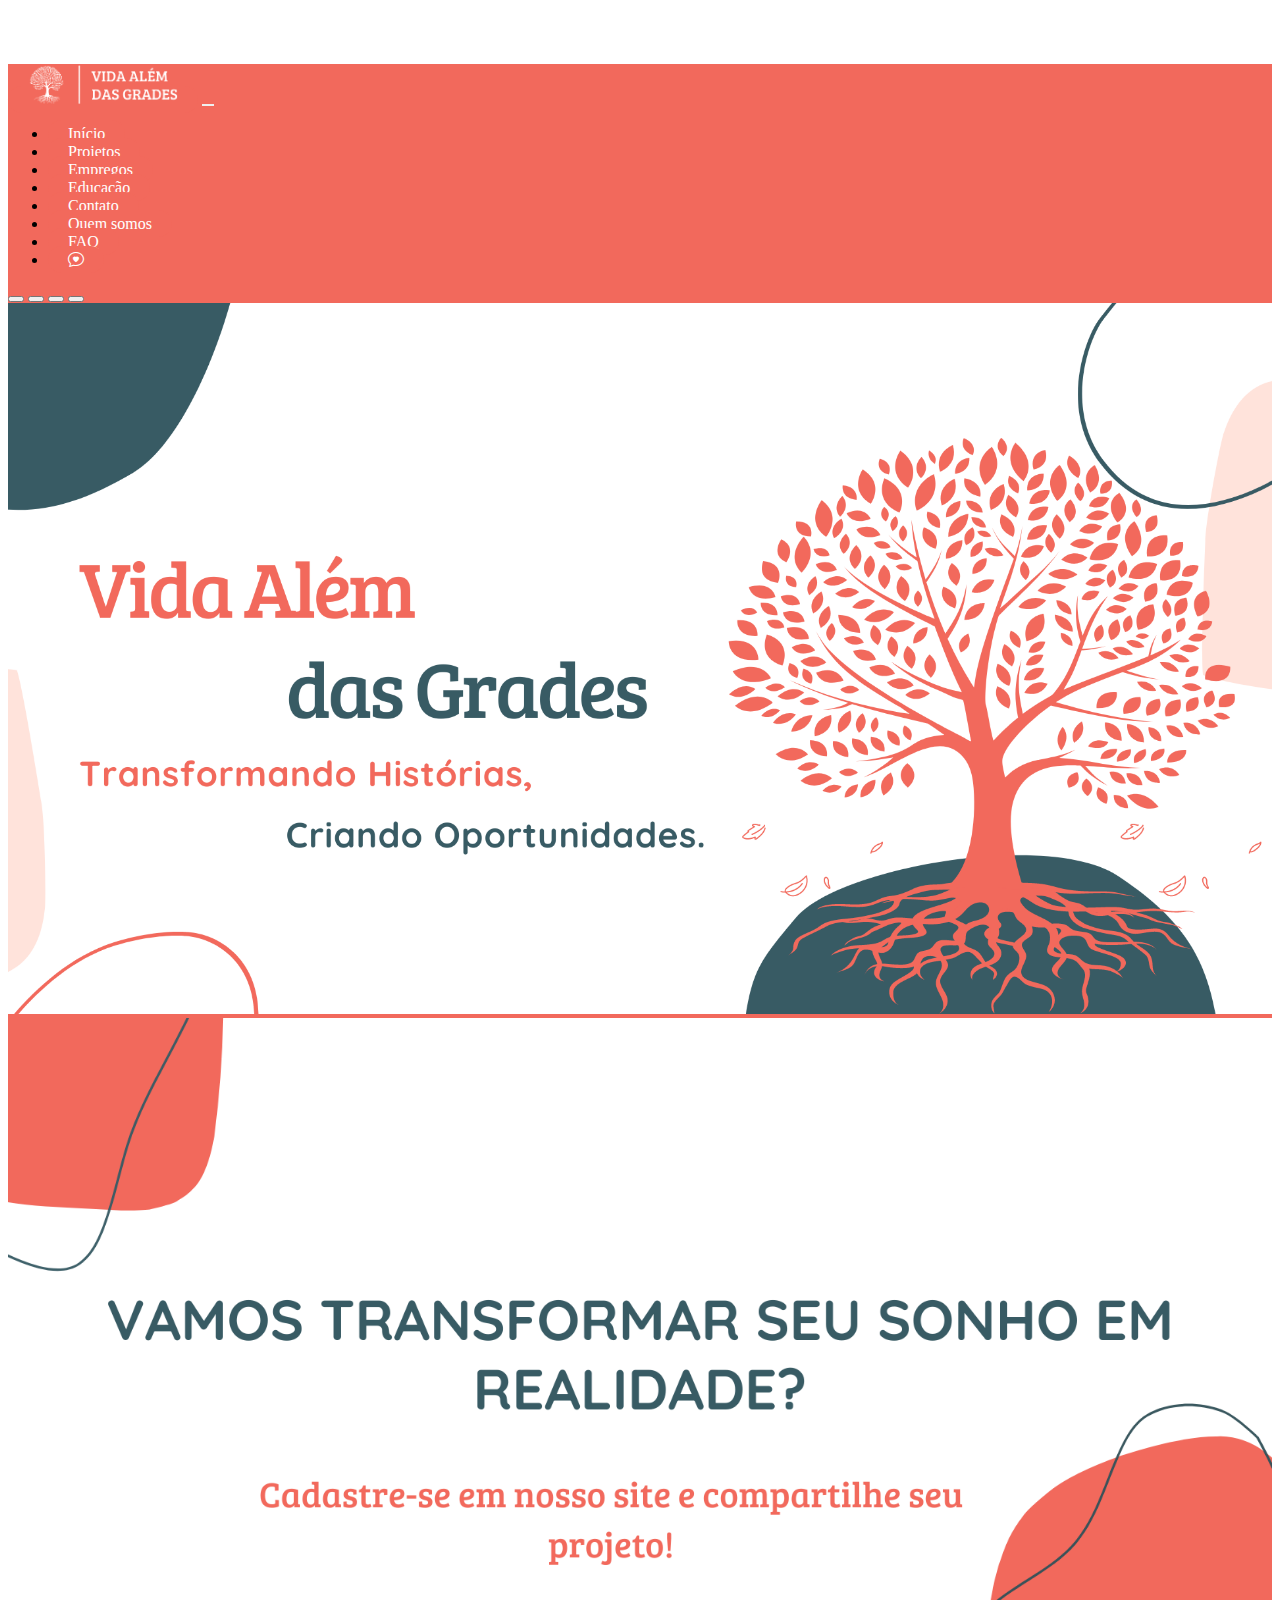
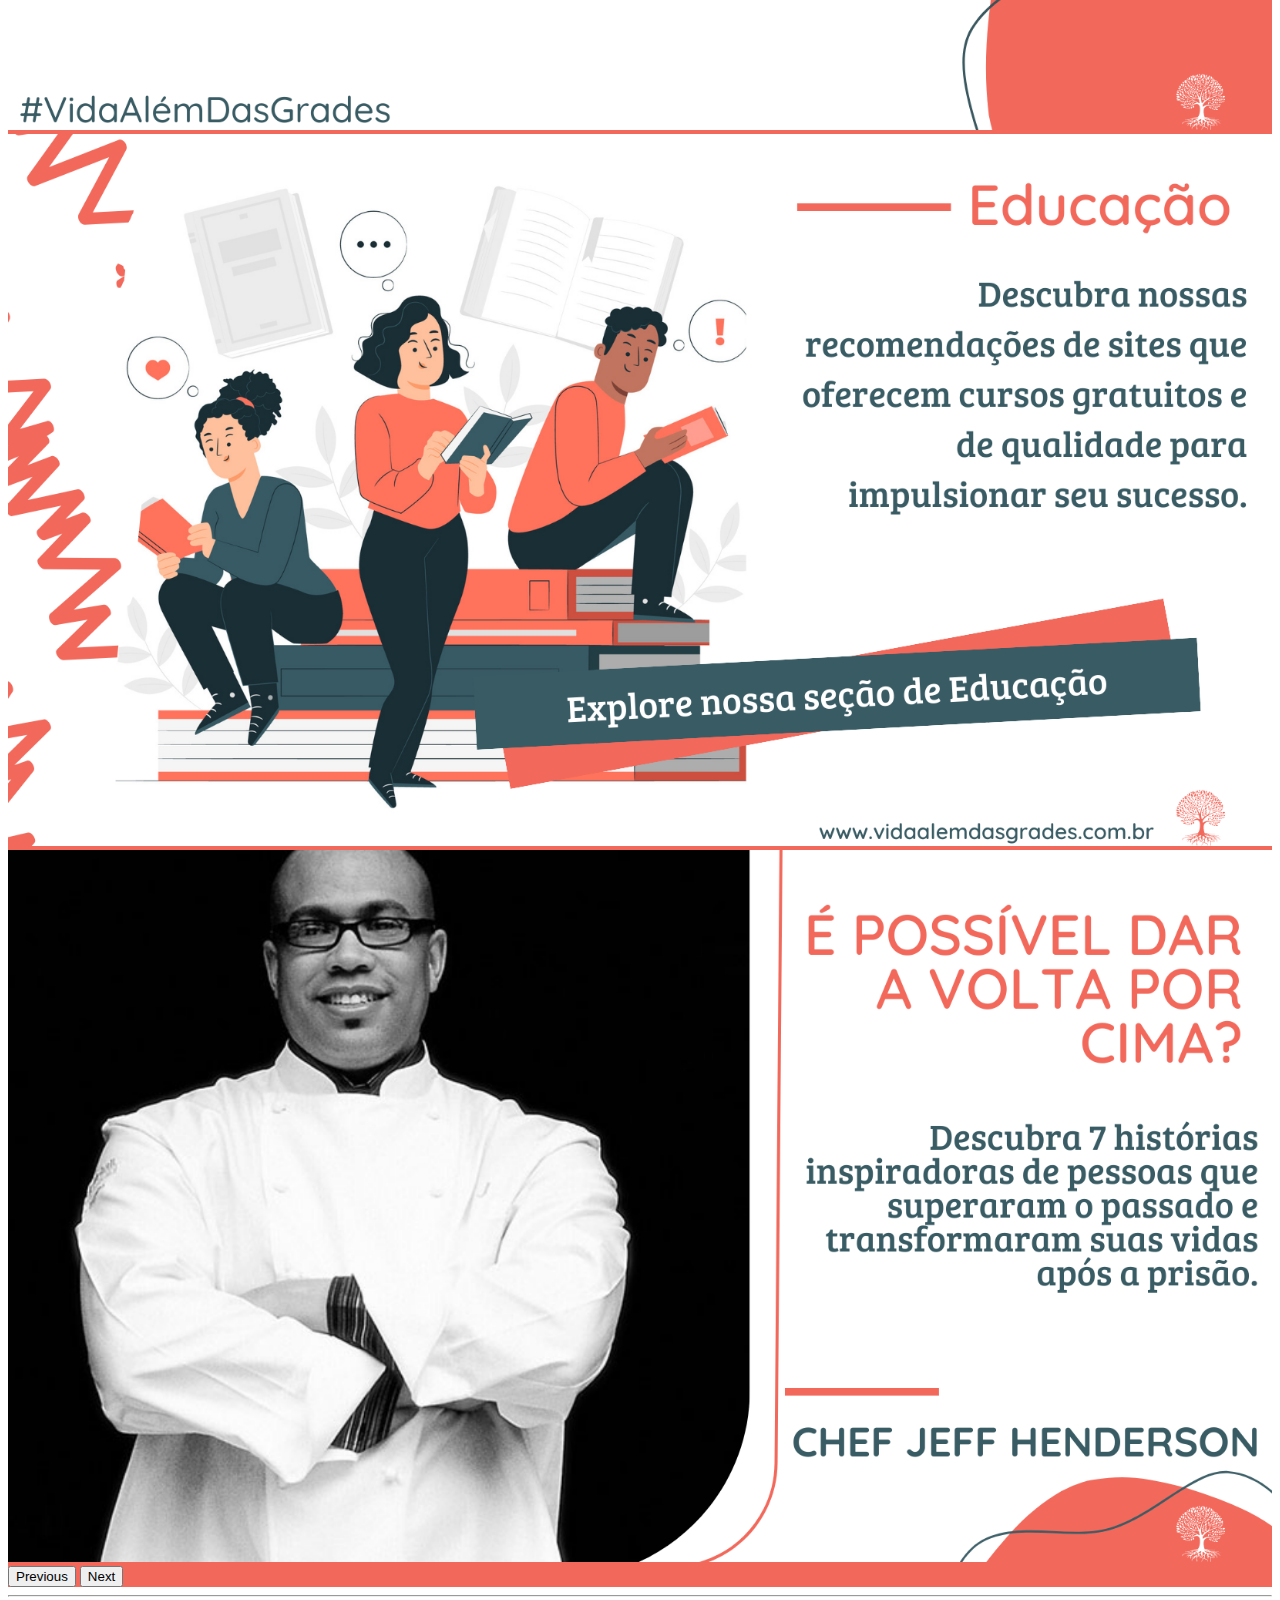
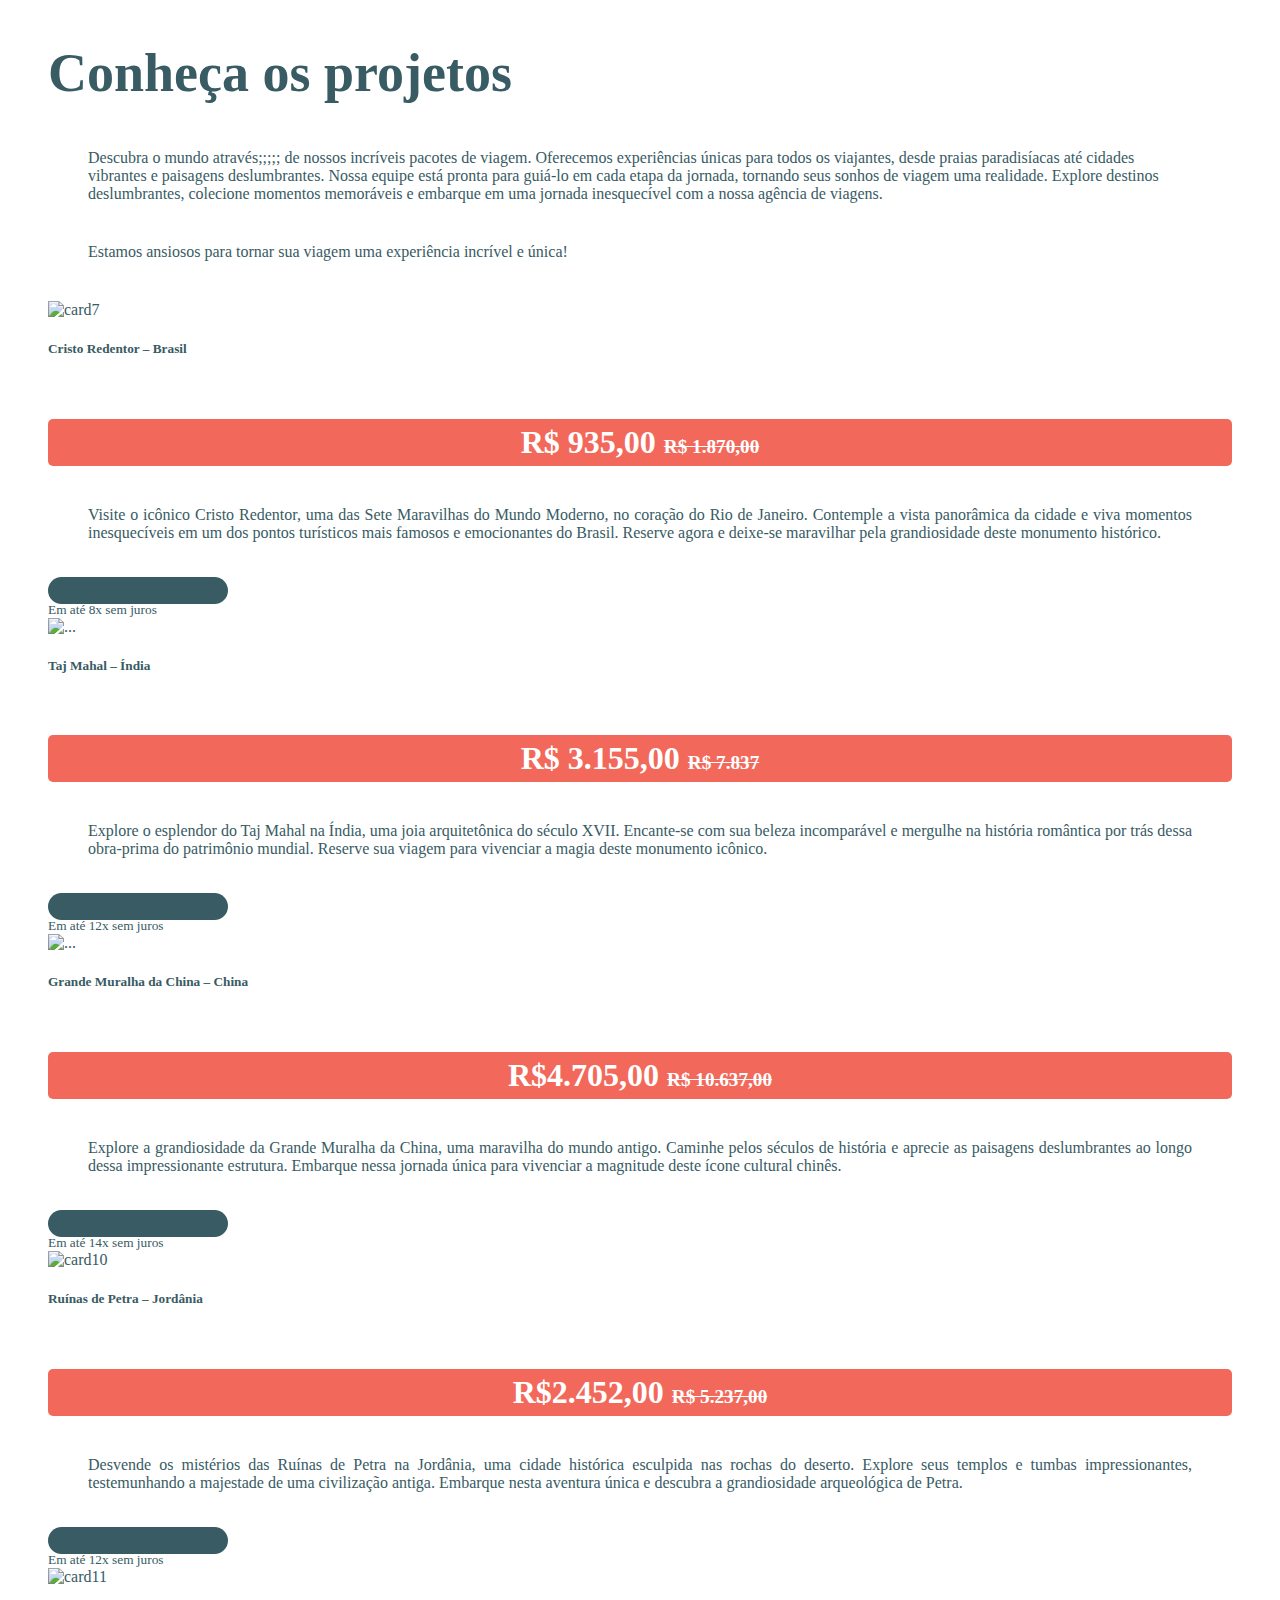
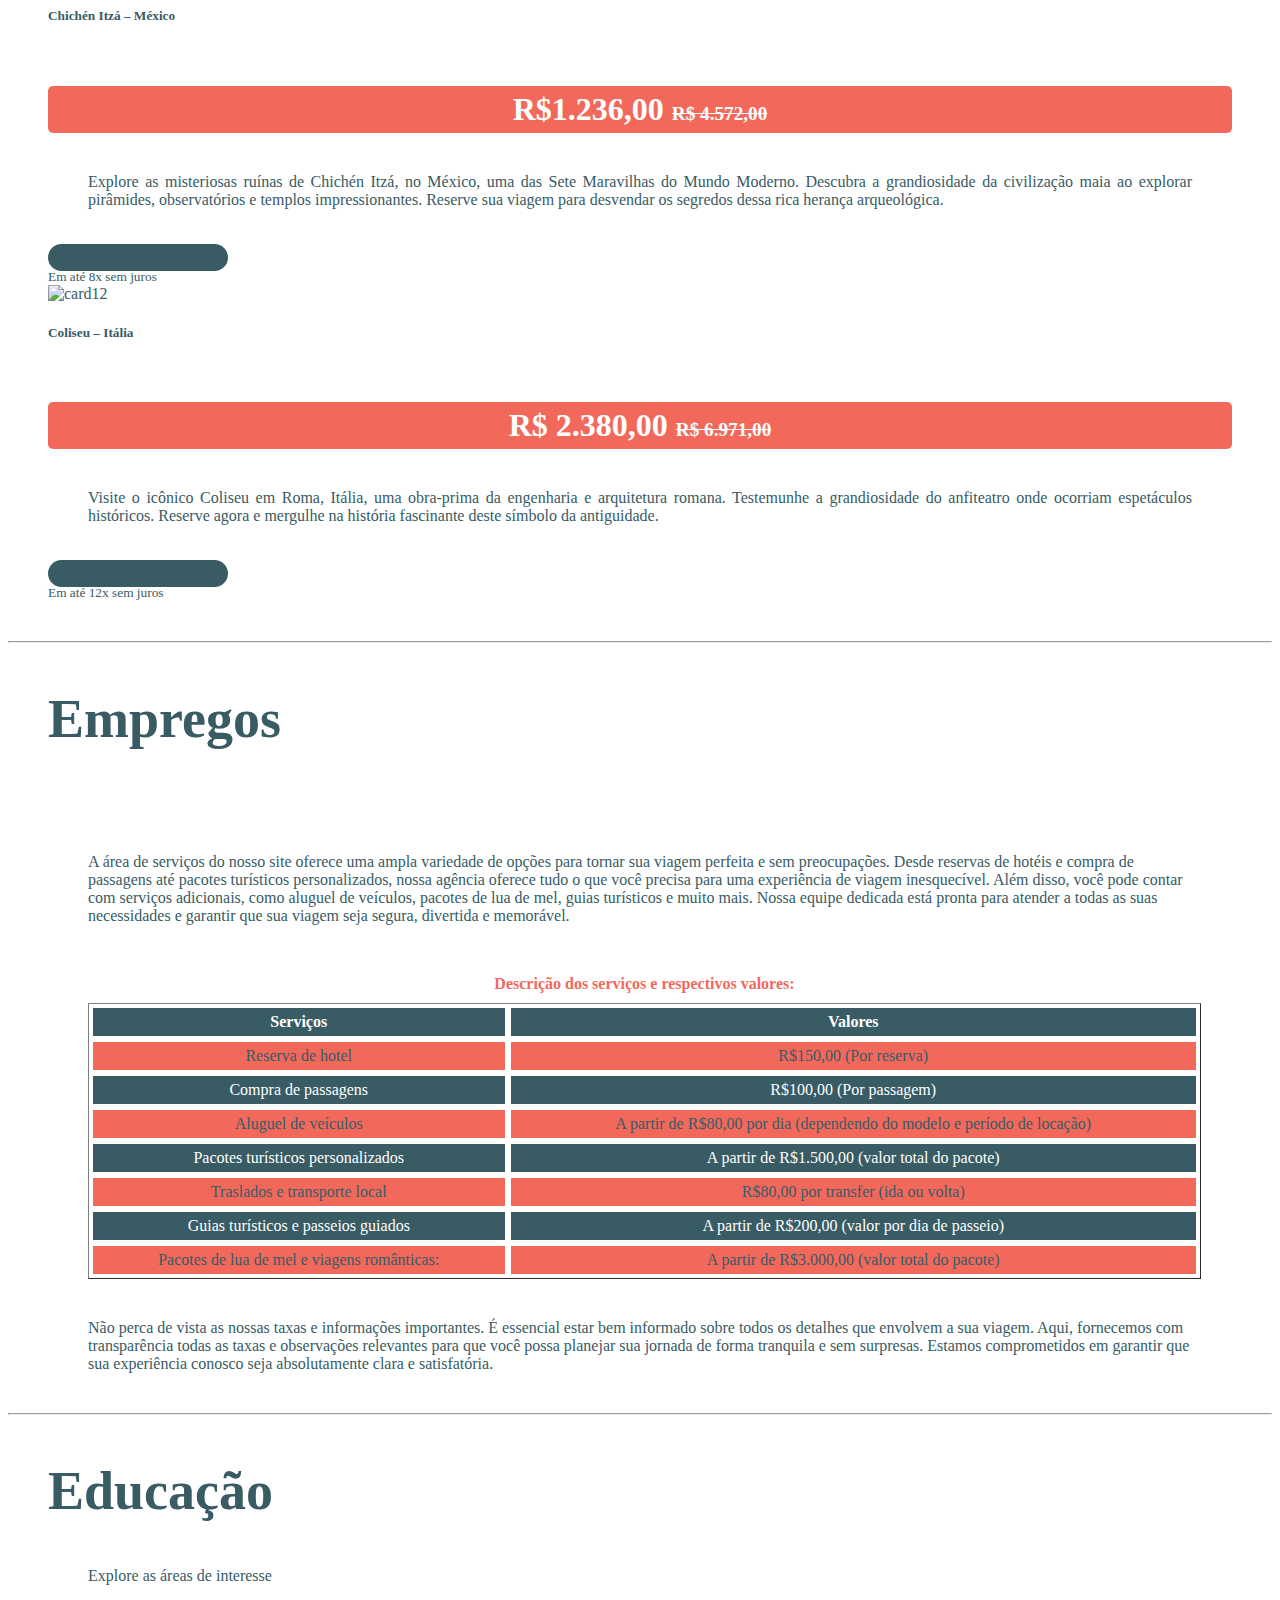
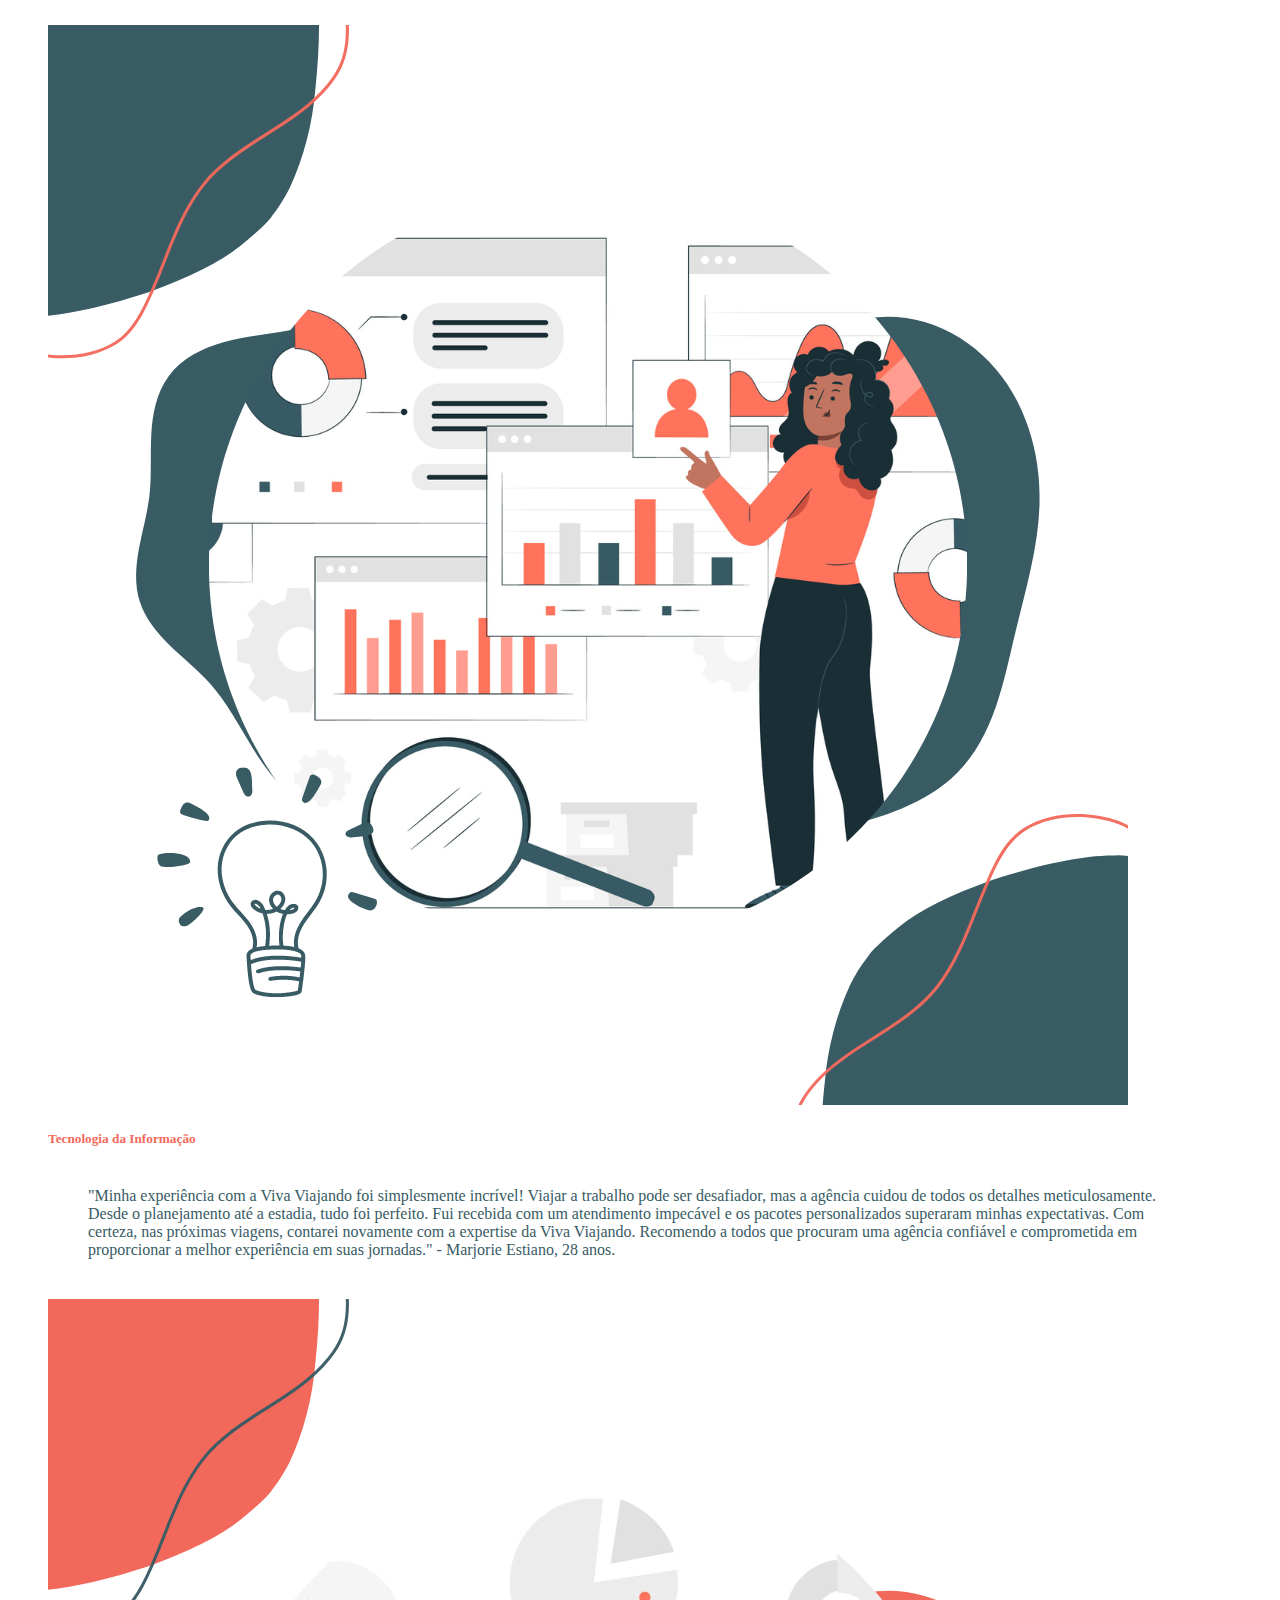
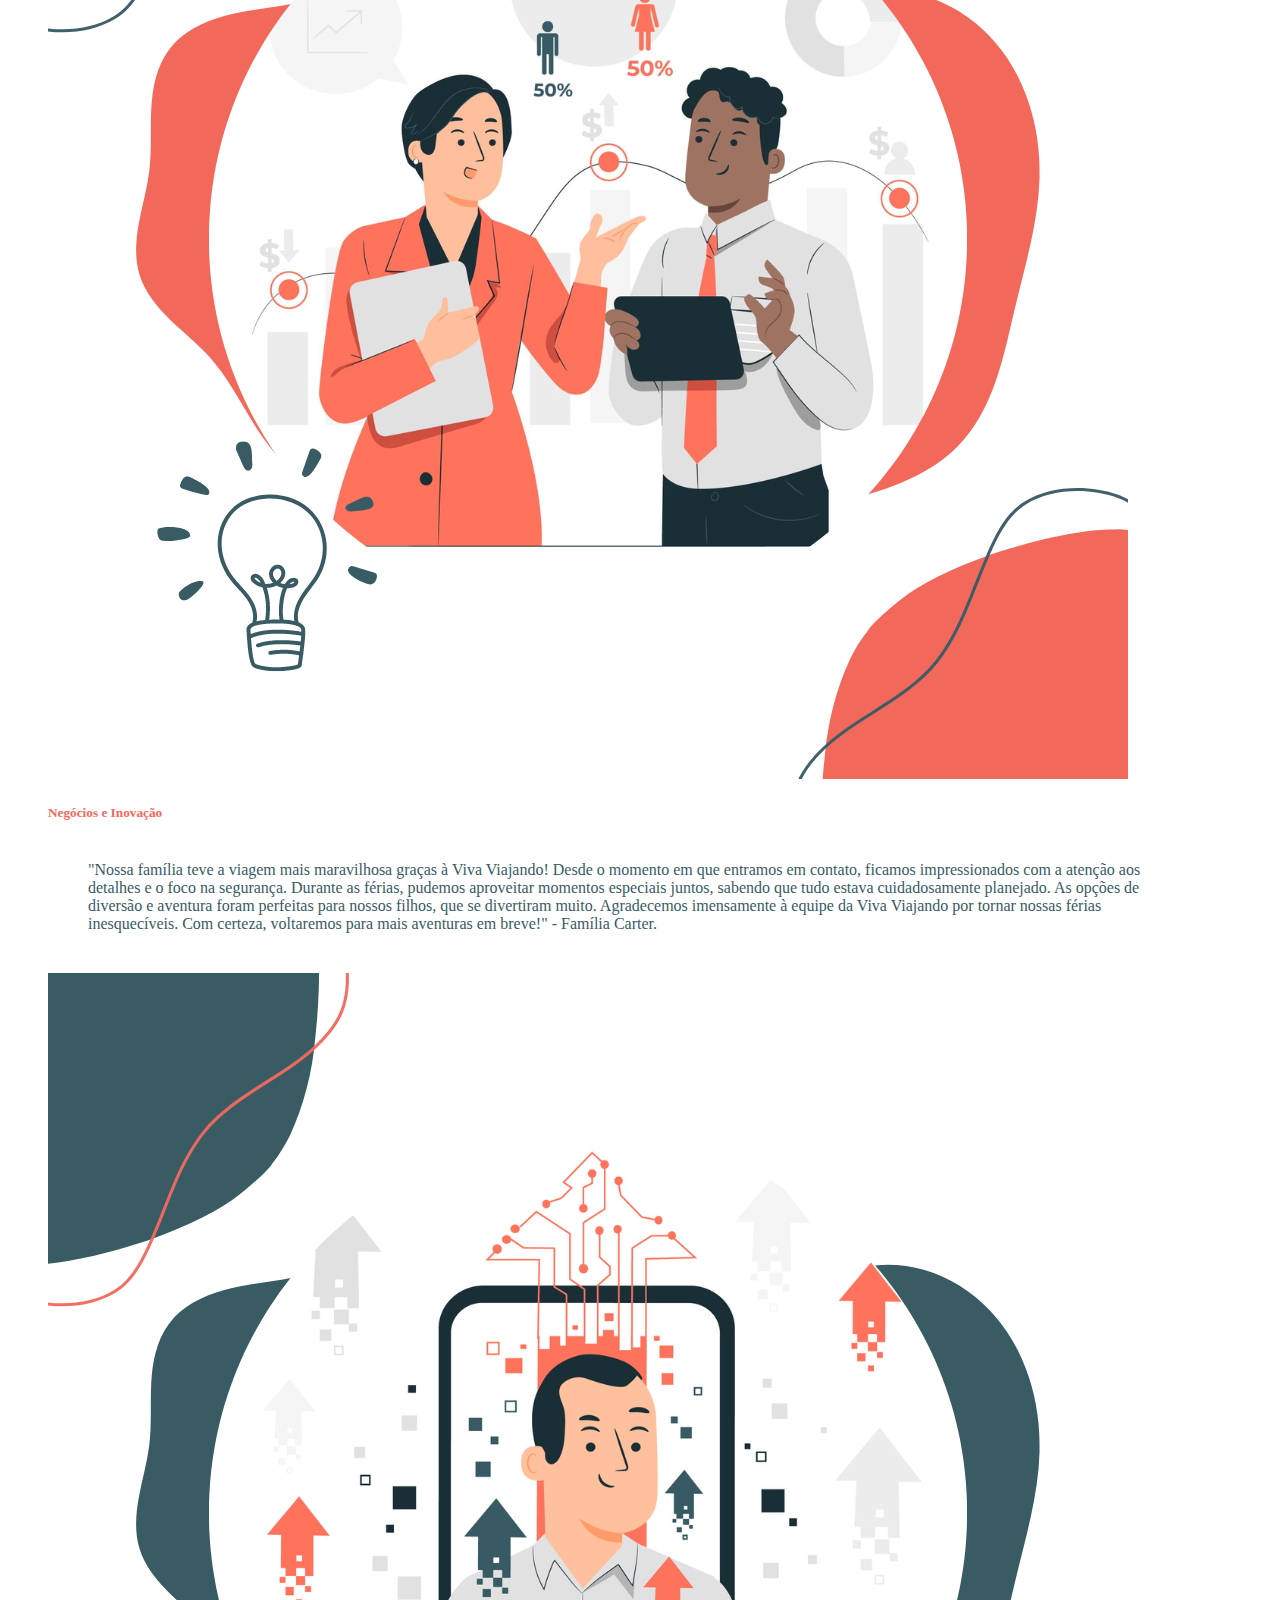
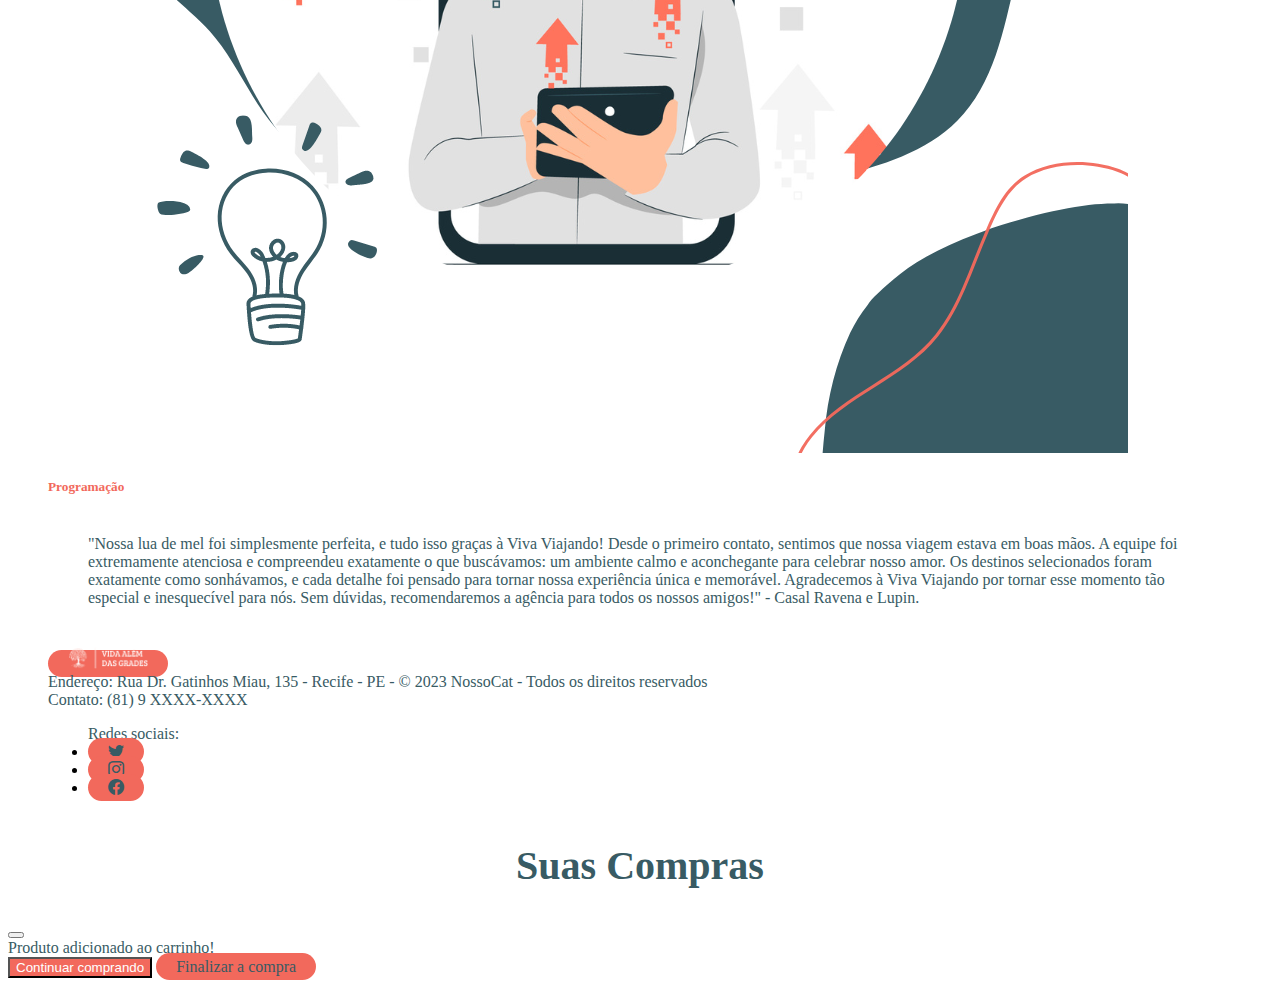
==== commit 1cd667ce: "carrousel, imagens e tags" ====
--- a/index.html
+++ b/index.html
@@ -50,7 +50,7 @@
       rel="canonical"
       href="https://getbootstrap.com/docs/5.3/examples/footers/"
     />
-    <title>Viva Viajando</title>
+    <title>Viva Além das Grades</title>
   </head>
   <body id="inicioSites" class="container bg-CD4F40">
     <header
@@ -90,18 +90,23 @@
                 >
               </li>
               <li class="nav-item">
-                <a class="nav-link text-bg-F8EDE5" href="#destinos"
-                  >Destinos</a
-                >
-              </li>
-              <li class="nav-item">
-                <a class="nav-link text-bg-F8EDE5" href="#servicos"
-                  >Serviços</a
-                >
-              </li>
-              <li class="nav-item">
-                <a class="nav-link text-bg-F8EDE5" href="#Depoimentos"
-                  >Depoimentos</a
+                <a class="nav-link text-bg-F8EDE5" href="#projetos"
+                  >Projetos</a
+                >
+              </li>
+              <li class="nav-item">
+                <a class="nav-link text-bg-F8EDE5" href="#empregos"
+                  >Empregos</a
+                >
+              </li>
+              <li class="nav-item">
+                <a class="nav-link text-bg-F8EDE5" href="#educacao"
+                  >Educação</a
+                >
+              </li>
+              <li class="nav-item">
+                <a class="nav-link text-bg-F8EDE5" href="contato.html"
+                  >Contato</a
                 >
               </li>
               <li class="nav-item">
@@ -111,12 +116,12 @@
               </li>
               <li class="nav-item">
                 <a class="nav-link text-bg-F8EDE5" href="contato.html"
-                  >Contato</a
+                  >FAQ</a
                 >
               </li>
               <li class="nav-item">
                 <a class="nav-link text-bg-F8EDE5" href="checkout.html"
-                  ><i class="bi bi-cart3"></i
+                  ><i class="bi bi-chat-heart"></i
                 ></a>
               </li>
             </ul>
@@ -207,10 +212,10 @@
         </button>
       </div>
     </header>
-    <hr class="featurette-divider" id="destinos" />
+    <hr class="featurette-divider" id="projetos" />
 
     <section class="container-fluid bg-CD4F40 text-center p-2 text-bg-62330F">
-      <h2>Conheça nossos destinos</h2>
+      <h2>Conheça os projetos</h2>
       <p>
         Descubra o mundo através;;;;; de nossos incríveis pacotes de viagem. Oferecemos experiências únicas para todos os viajantes, desde praias paradisíacas até cidades vibrantes e paisagens deslumbrantes. Nossa equipe está pronta para guiá-lo em cada etapa da jornada, tornando seus sonhos de viagem uma realidade. Explore destinos deslumbrantes, colecione momentos memoráveis e embarque em uma jornada inesquecível com a nossa agência de viagens. 
       </p>
@@ -390,9 +395,9 @@
         </div>
       </div>
     </section>
-    <hr class="featurette-divider" id="servicos" />
+    <hr class="featurette-divider" id="empregos" />
     <section class="container bg-CD4F40 text-center p-2">
-      <h2>Serviços</h2>
+      <h2>Empregos</h2>
       <br />
       <div class="row justify-content-center">
     <p>A área de serviços do nosso site oferece uma ampla variedade de opções para tornar sua viagem perfeita e sem preocupações. Desde reservas de hotéis e compra de passagens até pacotes turísticos personalizados, nossa agência oferece tudo o que você precisa para uma experiência de viagem inesquecível. Além disso, você pode contar com serviços adicionais, como aluguel de veículos, pacotes de lua de mel, guias turísticos e muito mais. Nossa equipe dedicada está pronta para atender a todas as suas necessidades e garantir que sua viagem seja segura, divertida e memorável.</p>
@@ -443,34 +448,33 @@
       </div>
     </section>
 
-    <hr class="featurette-divider" id="Depoimentos" />
+    <hr class="featurette-divider" id="educacao" />
     <section class="container-fluid bg-CD4F40 text-center p-2">
-      <h2>Depoimentos</h2>
-      <br /><br />
+      <h2>Educação</h2>
+    </div>
+    <p>Explore as áreas de interesse</p>
+  </div>
       <div class="card-group">
         <div class="card">
           <img src="img/depoimento/dep1.png" class="card-img-top" alt="...">
           <div class="card-body">
-            <h5 class="card-title text-bg-F28705">Marjorie Estiano</h5>
+            <h5 class="card-title text-bg-F28705">Tecnologia da Informação</h5>
             <p class="card-text" >"Minha experiência com a Viva Viajando foi simplesmente incrível! Viajar a trabalho pode ser desafiador, mas a agência cuidou de todos os detalhes meticulosamente. Desde o planejamento até a estadia, tudo foi perfeito. Fui recebida com um atendimento impecável e os pacotes personalizados superaram minhas expectativas. Com certeza, nas próximas viagens, contarei novamente com a expertise da Viva Viajando. Recomendo a todos que procuram uma agência confiável e comprometida em proporcionar a melhor experiência em suas jornadas." - Marjorie Estiano, 28 anos.</p>
           </div>
         </div>
         <div class="card">
           <img src="img/depoimento/dep2.png" class="card-img-top" alt="...">
           <div class="card-body">
-            <h5 class="card-title text-bg-F28705">Família Carter</h5>
+            <h5 class="card-title text-bg-F28705">Negócios e Inovação</h5>
             <p class="card-text">"Nossa família teve a viagem mais maravilhosa graças à Viva Viajando! Desde o momento em que entramos em contato, ficamos impressionados com a atenção aos detalhes e o foco na segurança. Durante as férias, pudemos aproveitar momentos especiais juntos, sabendo que tudo estava cuidadosamente planejado. As opções de diversão e aventura foram perfeitas para nossos filhos, que se divertiram muito. Agradecemos imensamente à equipe da Viva Viajando por tornar nossas férias inesquecíveis. Com certeza, voltaremos para mais aventuras em breve!" - Família Carter.</p>
           </div>
         </div>
         <div class="card">
           <img src="img/depoimento/dep3.png" class="card-img-top" alt="...">
           <div class="card-body">
-            <h5 class="card-title text-bg-F28705">Ravena e Lupin</h5>
+            <h5 class="card-title text-bg-F28705">Programação</h5>
             <p class="card-text">"Nossa lua de mel foi simplesmente perfeita, e tudo isso graças à Viva Viajando! Desde o primeiro contato, sentimos que nossa viagem estava em boas mãos. A equipe foi extremamente atenciosa e compreendeu exatamente o que buscávamos: um ambiente calmo e aconchegante para celebrar nosso amor. Os destinos selecionados foram exatamente como sonhávamos, e cada detalhe foi pensado para tornar nossa experiência única e memorável. Agradecemos à Viva Viajando por tornar esse momento tão especial e inesquecível para nós. Sem dúvidas, recomendaremos a agência para todos os nossos amigos!" - Casal Ravena e Lupin.</p>
           </div>
-        </div>
-        <p>Descubra mais depoimentos incríveis como esse em nossa página do Instagram @VivaViajando. Compartilhamos histórias emocionantes de clientes satisfeitos que vivenciaram experiências inesquecíveis em suas viagens. Siga-nos para se inspirar e começar a planejar sua próxima aventura conosco! #VivaViajando #Depoimentos #ExperiênciasÚnicas</p>
-      </div>
     </section>
     <div class="container">
       <footer
--- a/CSS/estilo.css
+++ b/CSS/estilo.css
@@ -1,6 +1,6 @@
 /*Cor Background Menu*/
 .bg-F28705 {
-    background-color: #F28705 !important;
+    background-color: #F2695C !important;
   }
 
 /*Cor Background index*/
@@ -13,7 +13,7 @@
 }
 /*Cor Background adicionar ao carrinho*/
 .bg-62330F{
-    background-color: #004AAD !important;
+    background-color: #385B64 !important;
 }
 
 .logo img{
@@ -31,27 +31,27 @@
     padding: 5px;
     text-align: center;
     border-radius: 5px;
-    background-color: #F28705;
-    color: #94ac0b;
+    background-color: #F2695C;
+    color: #385B64;
     text-transform: capitalize;
     font-style: Tahoma;
 }
 
 h2{
     font-size: 54px;
-    color: #004AAD;
+    color: #385B64;
     padding: 0%;
     font-weight: 600;
     font-style: Arial;
 }
-.btn-bg-F28705{background-color: #F28705 !important;
+.btn-bg-F28705{background-color: #F2695C !important;
 
 }
 .text-bg-F28705{
-    color: #F28705 !important;
+    color: #F2695C !important;
 }
 .text-bg-62330F{
-    color: #004AAD !important;
+    color: #385B64 !important;
 }
 
 .text-bg-F8EDE5{
@@ -59,8 +59,8 @@
 }
 
 a{text-decoration: none;
-    background-color: #F28705;
-    color: #004AAD;
+    background-color: #F2695C;
+    color: #385B64;
     border-radius: 100px;
     padding:5px 20px;
     transition-duration: 1;
@@ -82,20 +82,20 @@
 }
 
 table tr:nth-child(even){
-    background-color: #004AAD;
+    background-color: #385B64;
     text-align: center;
     color: white;
 }
 
 table tr:nth-child(odd){
-    background-color: #F28705;
+    background-color: #F2695C;
     text-align: center;
-    color: #004AAD;
+    color: #385B64;
     
 }
 
 table thead th{
-    background-color: #004AAD;
+    background-color: #385B64;
     color: white;
 }
 
@@ -121,7 +121,7 @@
 
   @media (max-width: 992px){
     .nav-link{
-      border-bottom:solid 1px #9b05f2;
+      border-bottom:solid 1px #385B64;
       border-radius: 0;
     }
   }
@@ -131,9 +131,12 @@
     caption-side: top;
     padding: 10px;
     font-weight: bold;
-    color: #F28705;
+    color: #F2695C;
   }
   p{
-    color: #004AAD;
+    color: #385B64;
   }
-    +  .navbar-toggler {
+    border: var(--bs-border-width) solid ;
+    color:#385B64
+  }
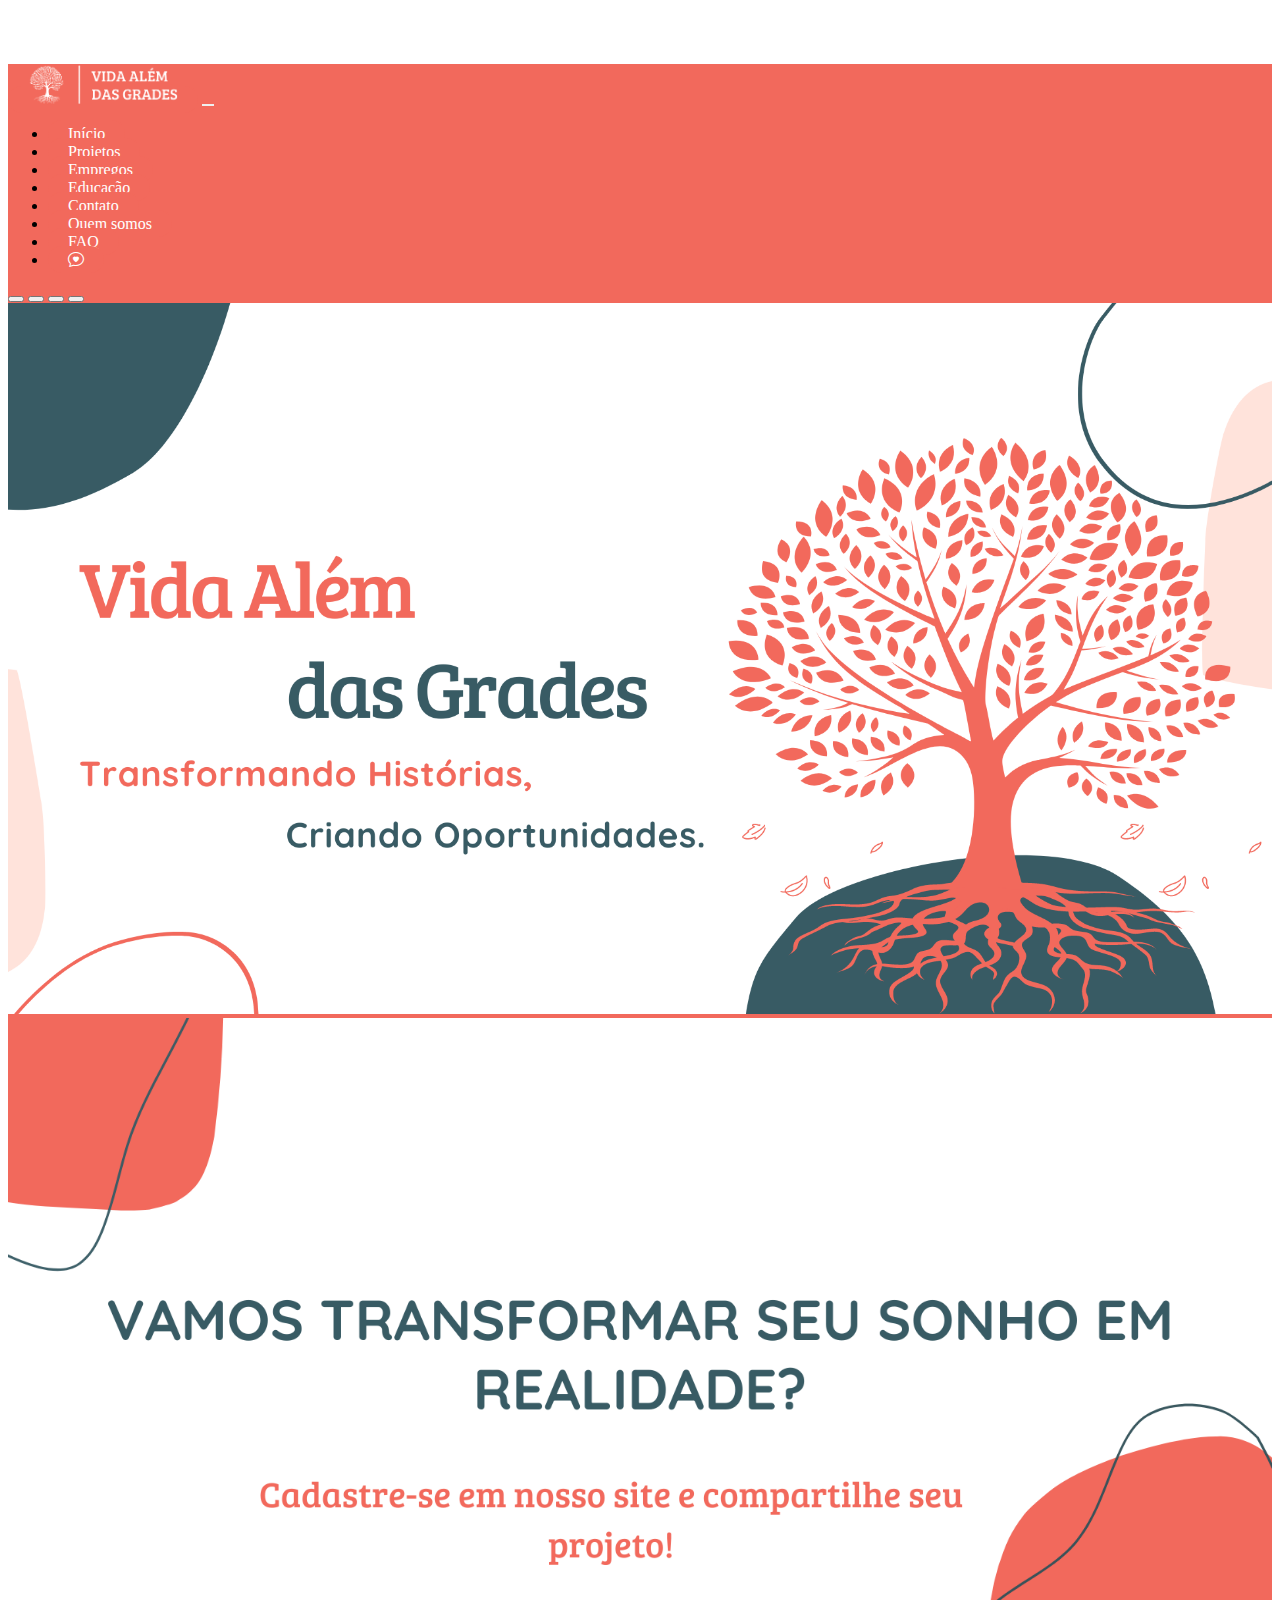
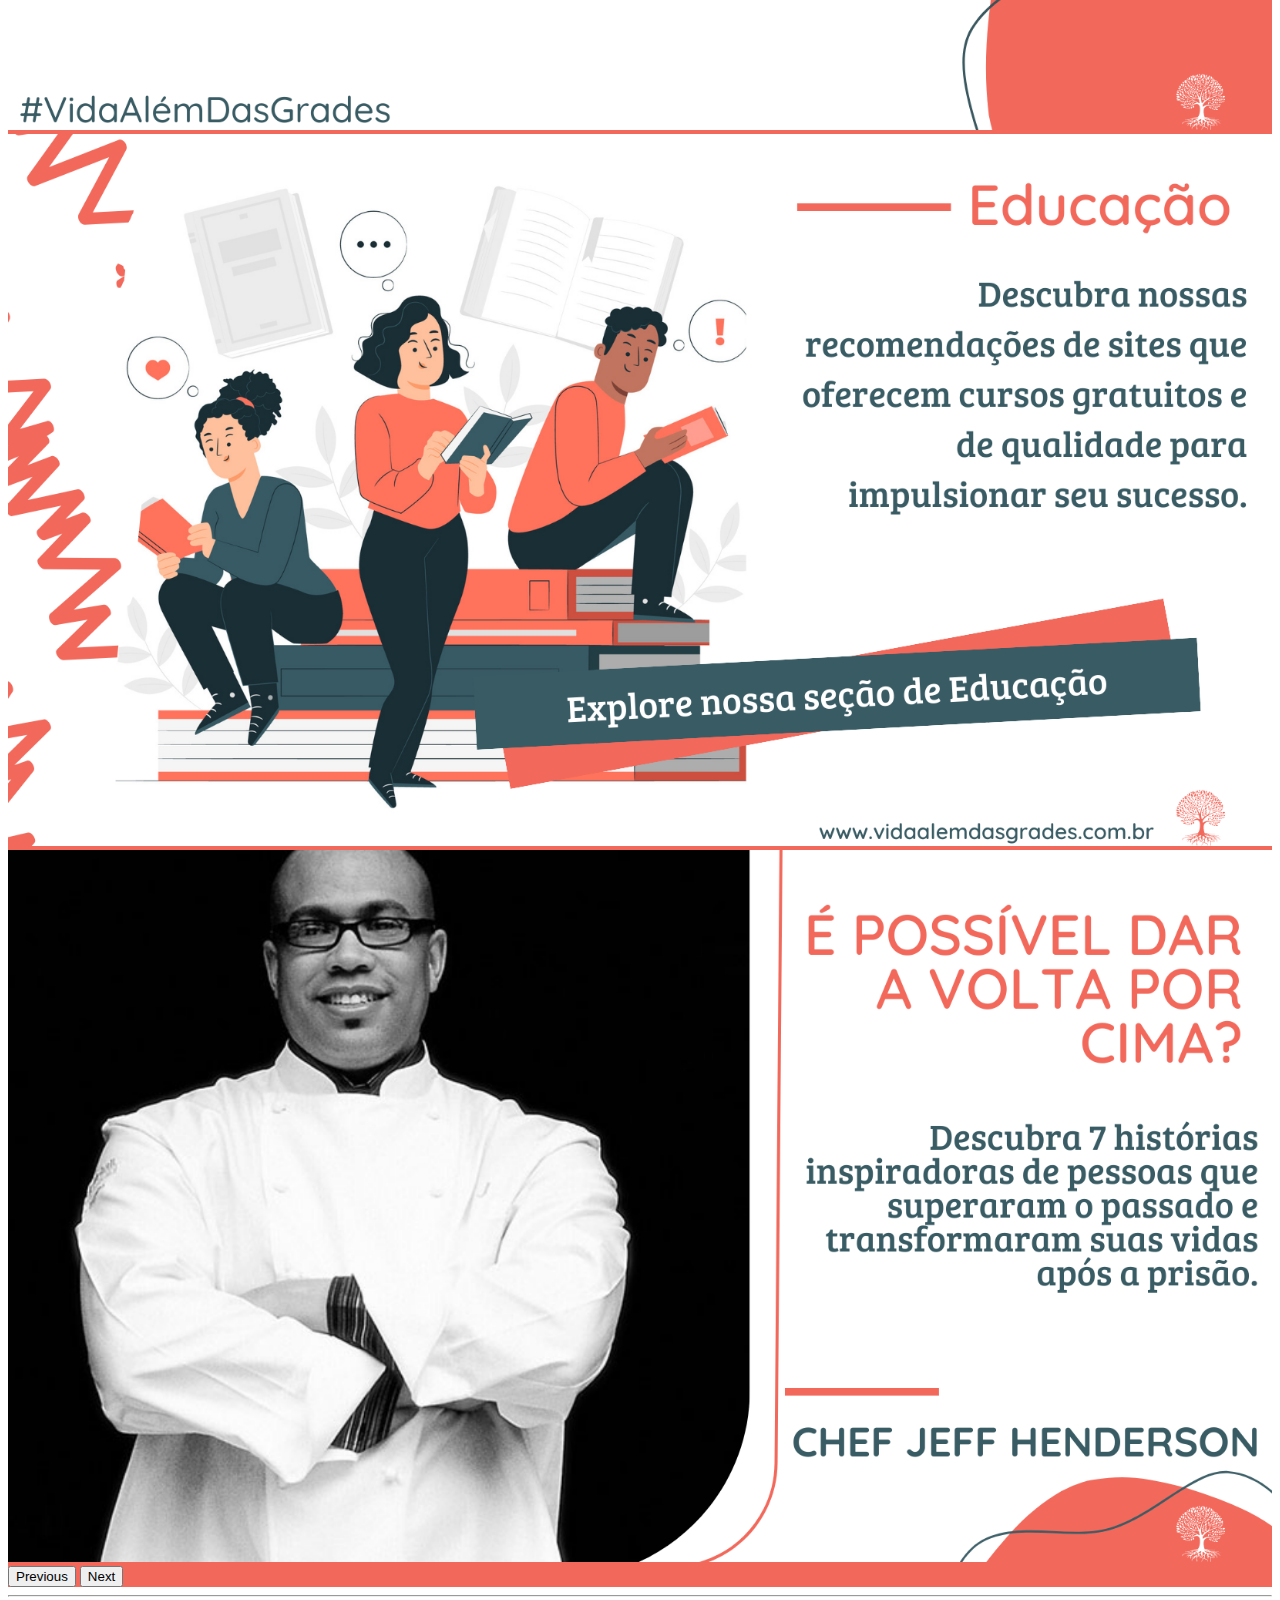
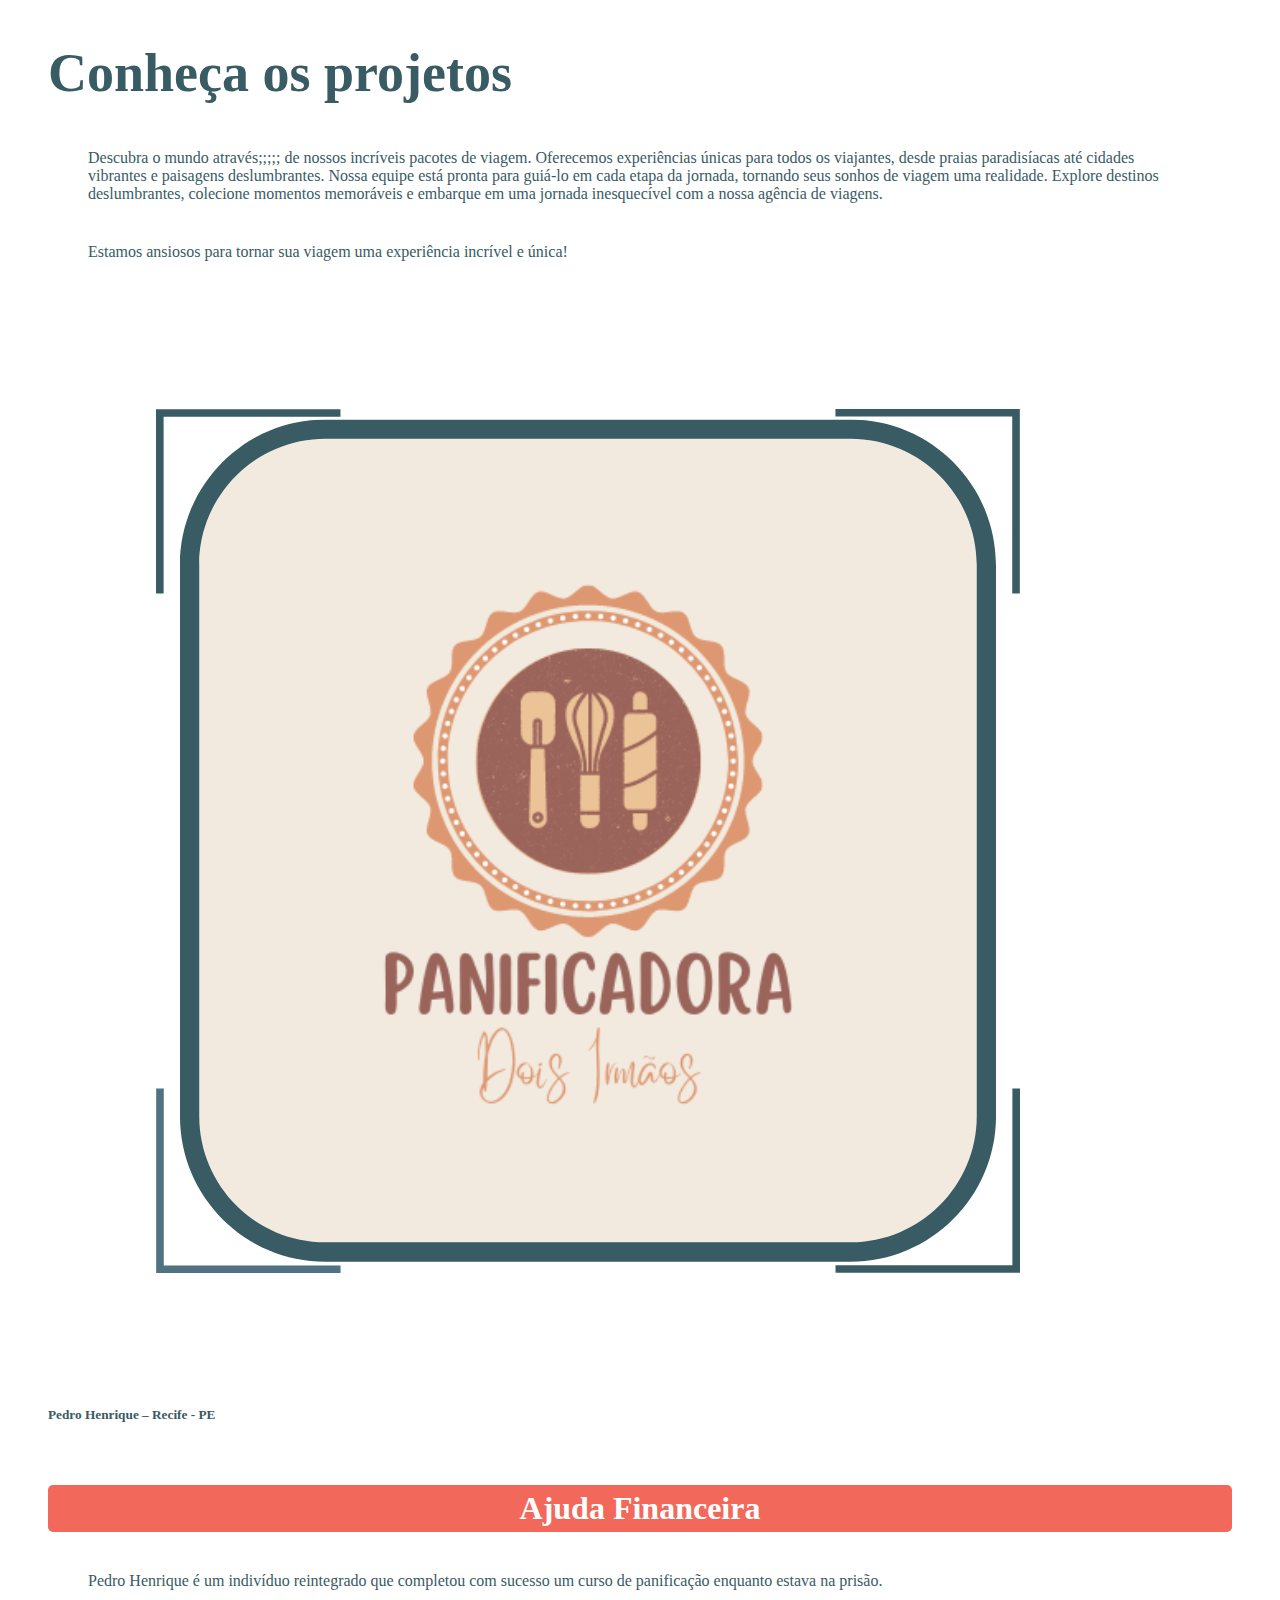
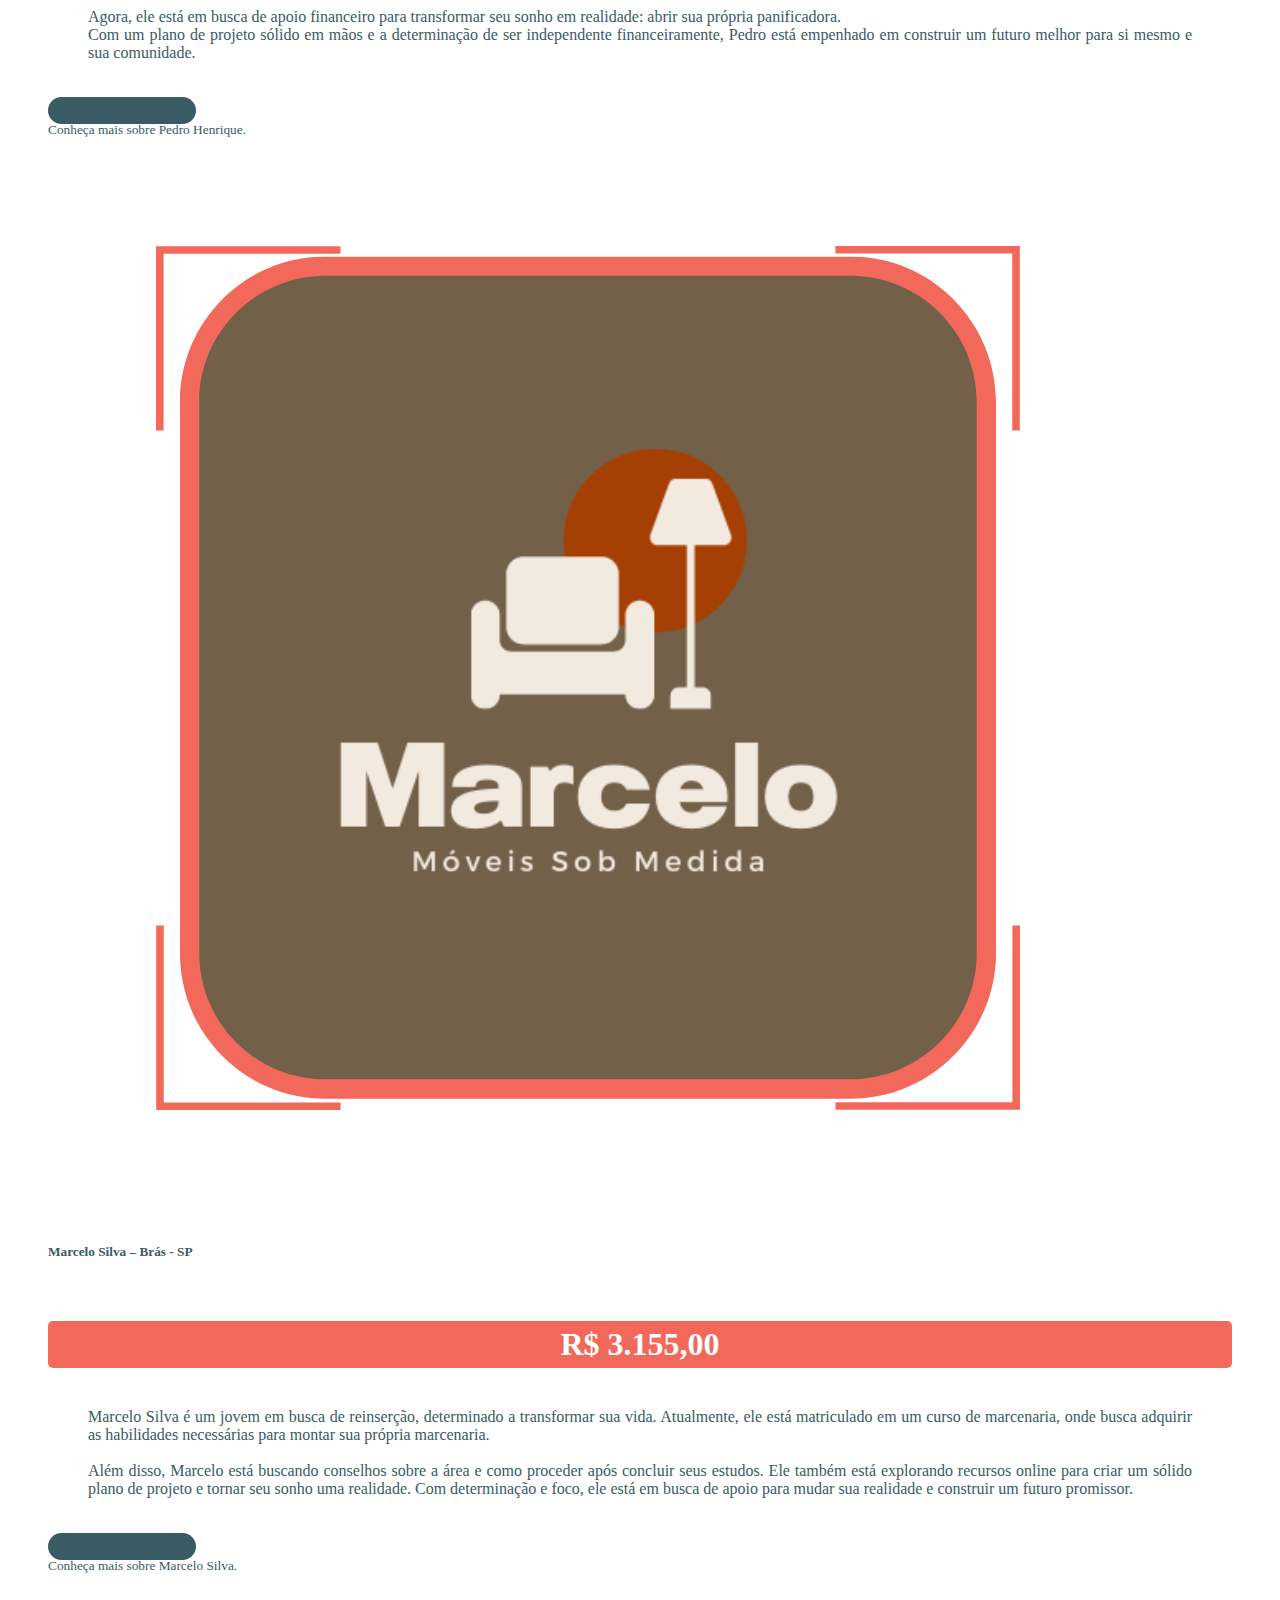
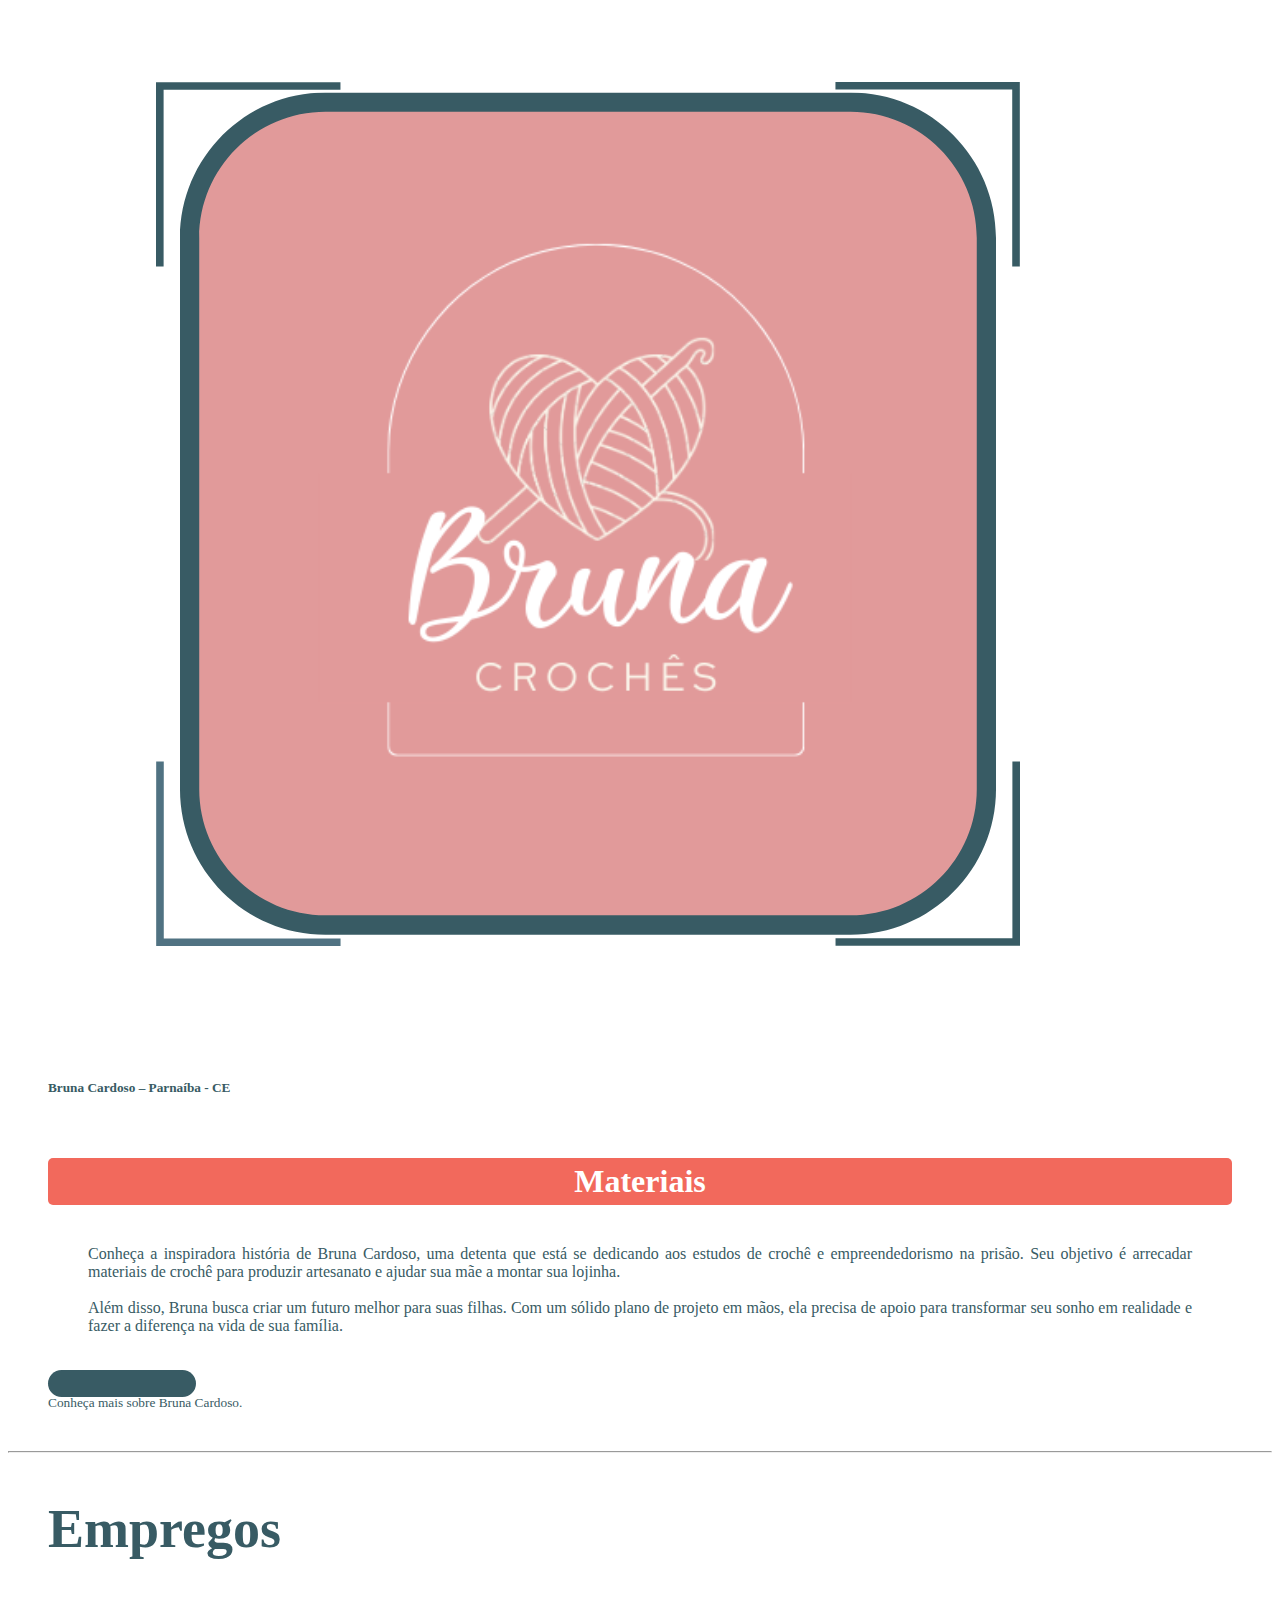
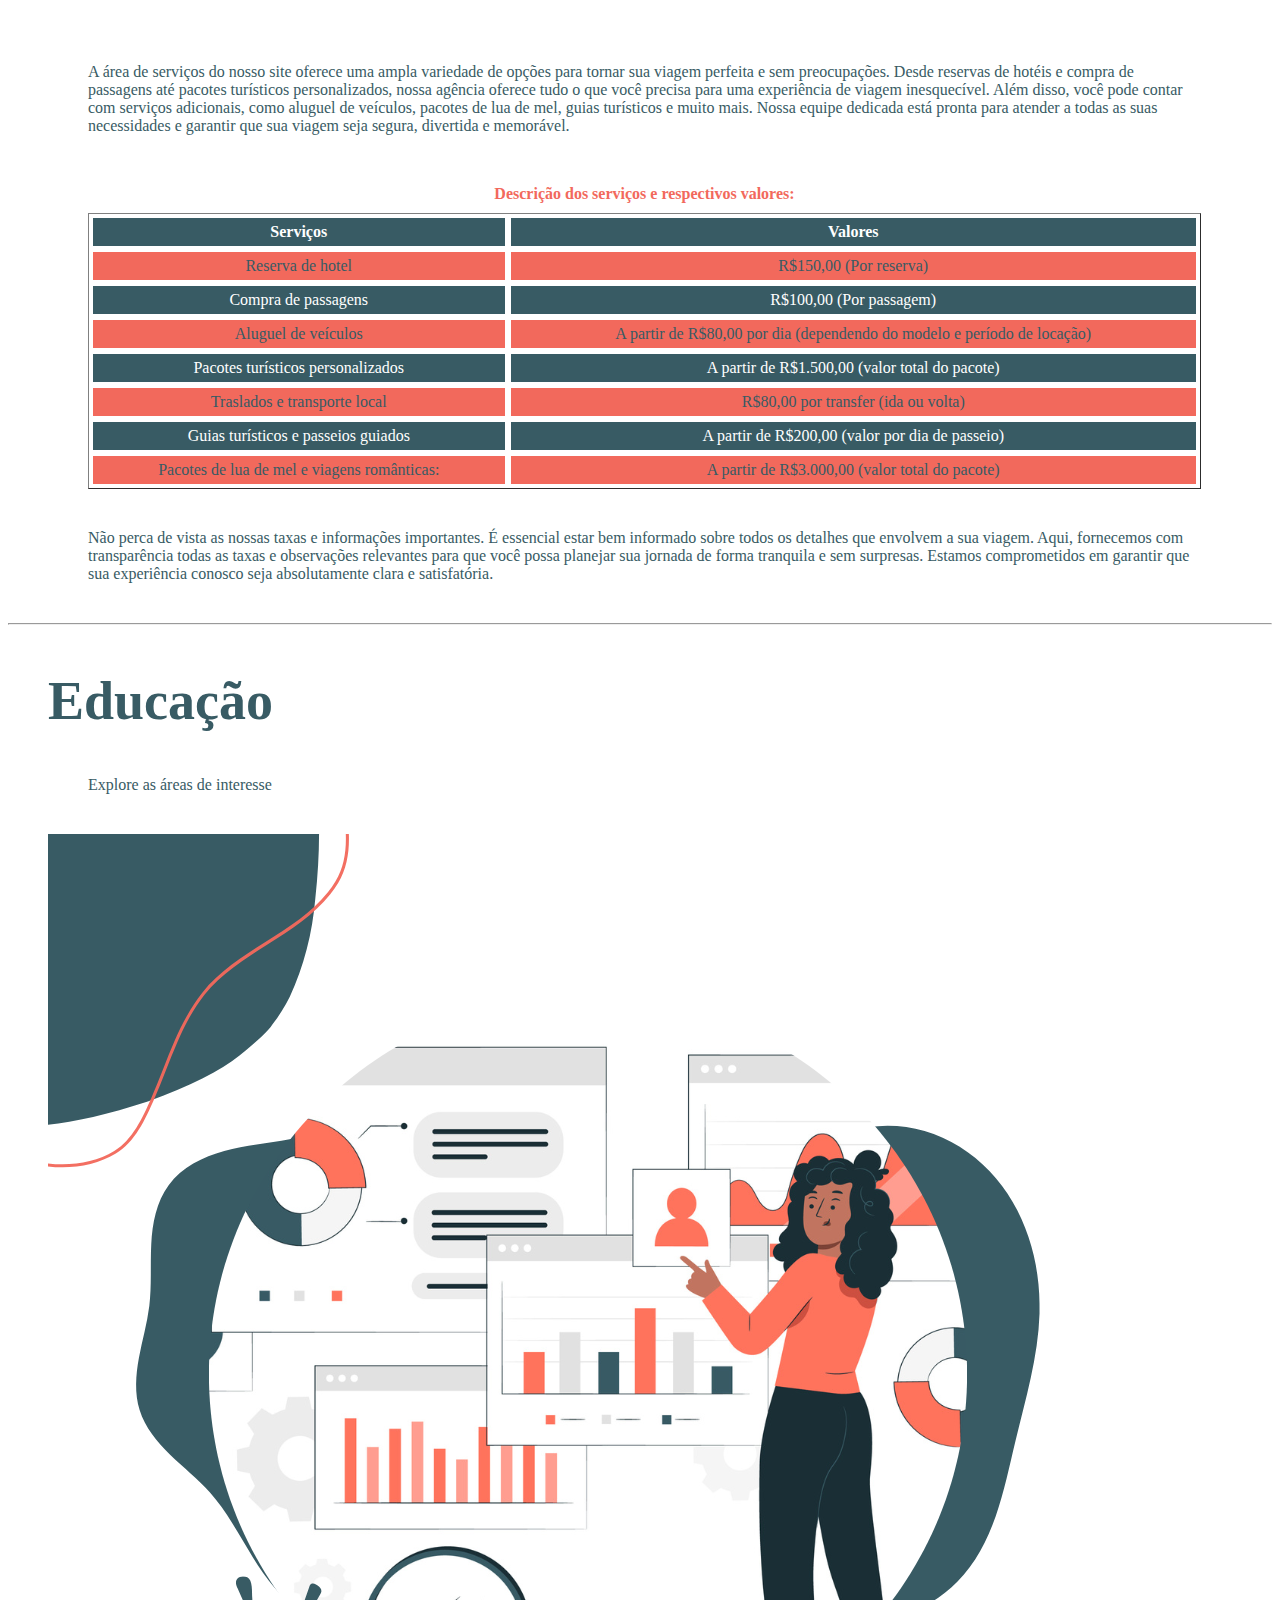
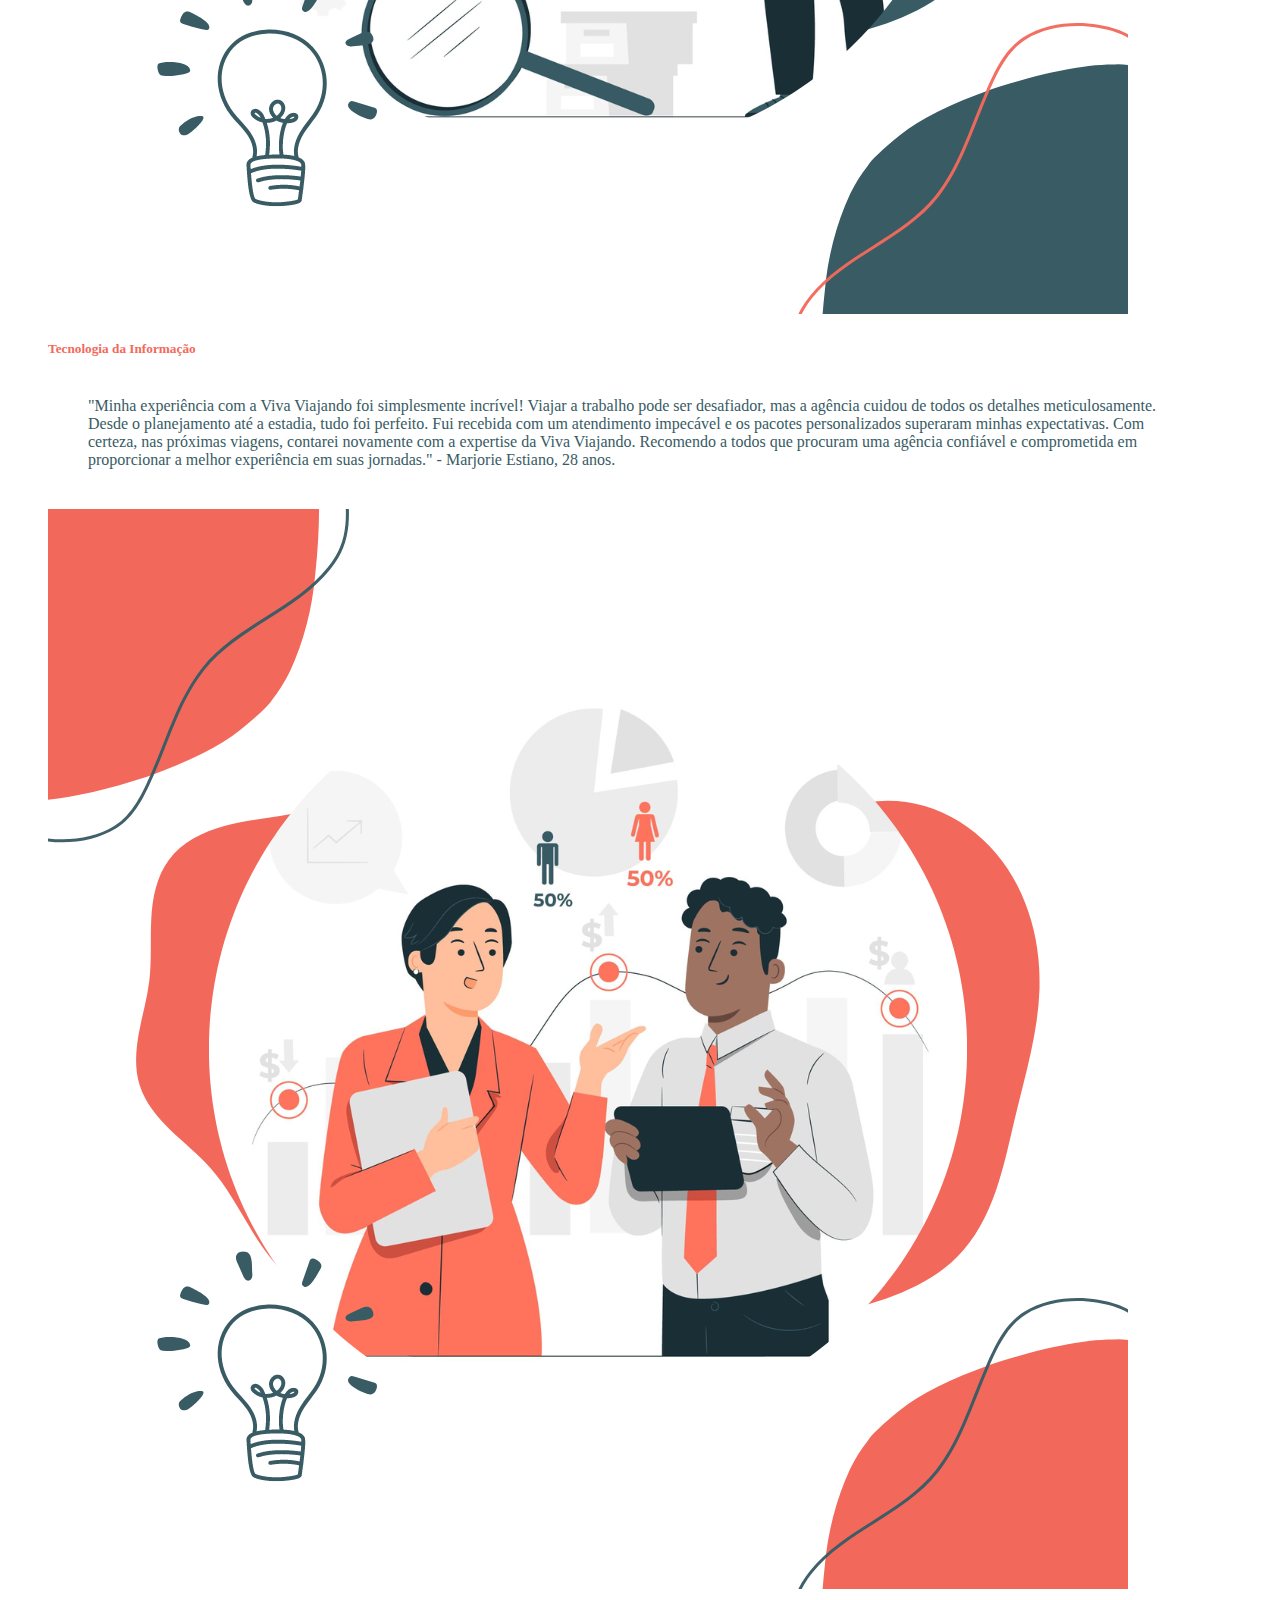
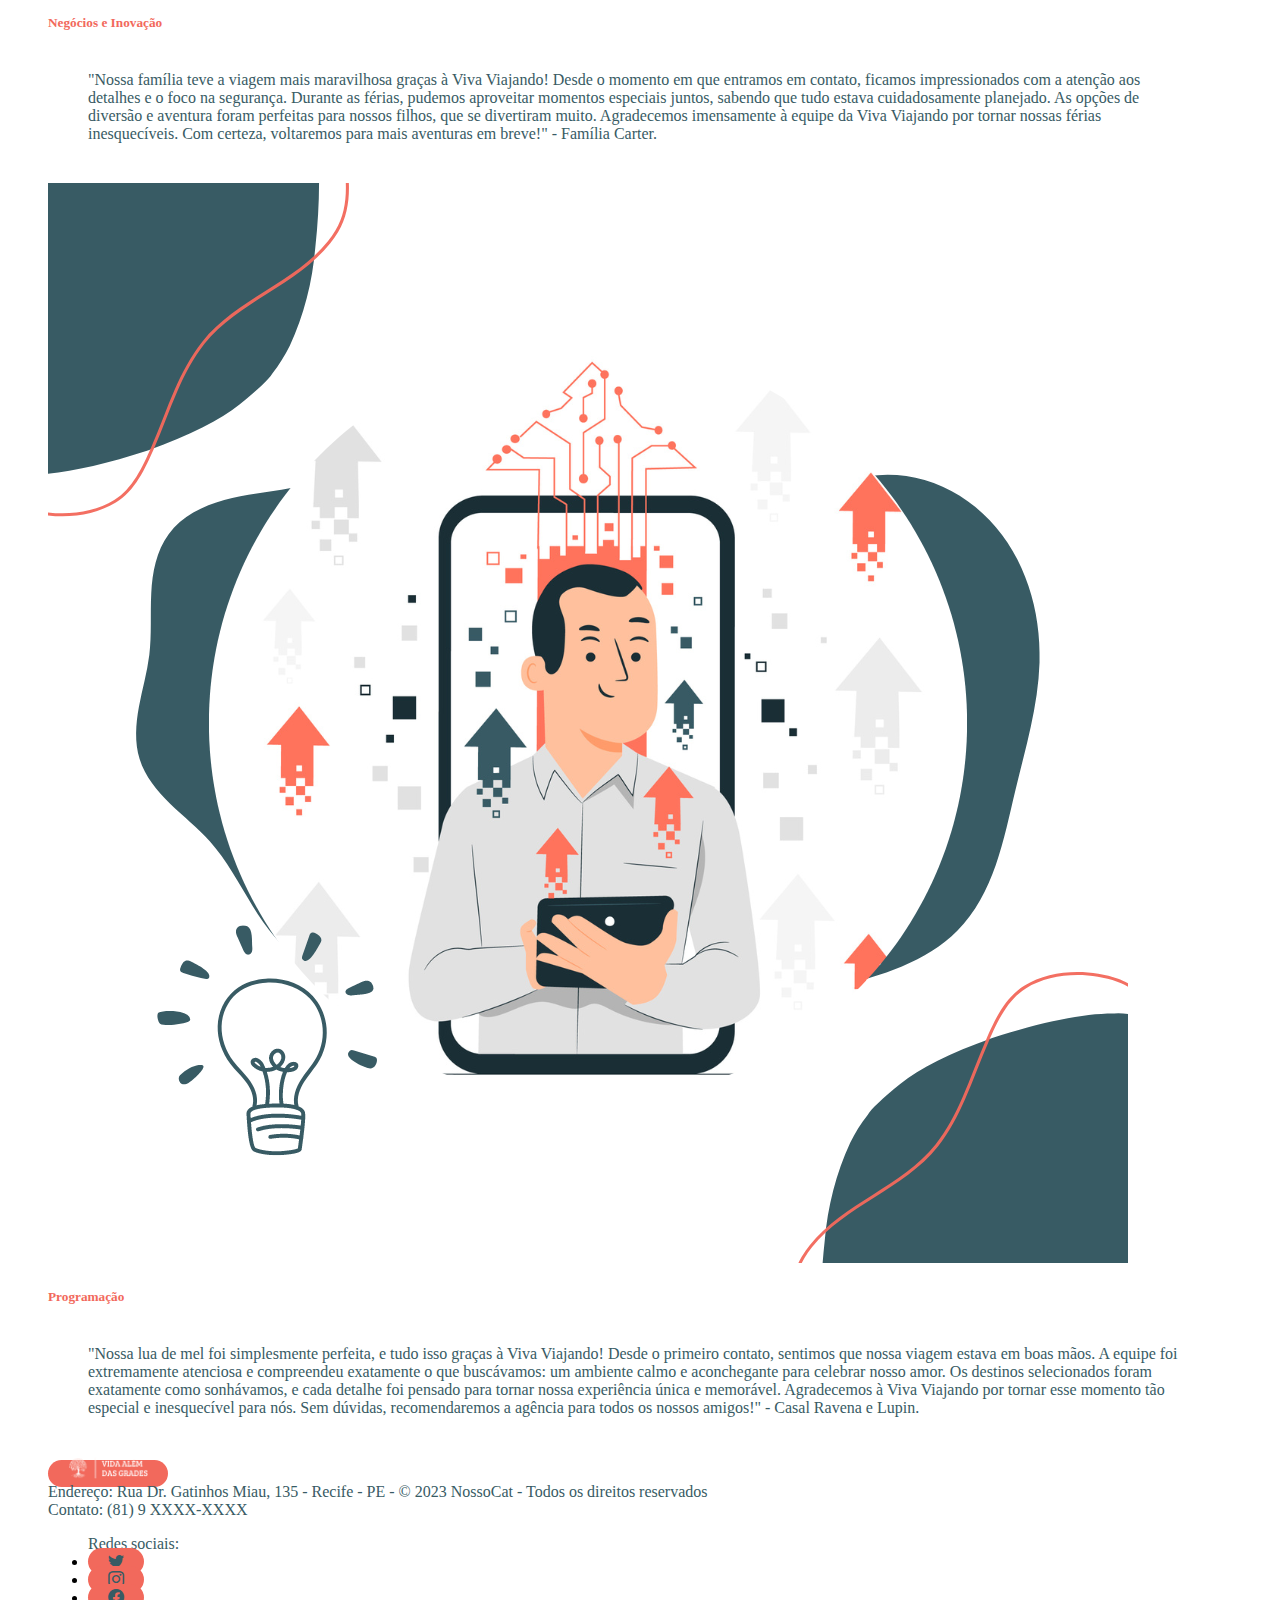
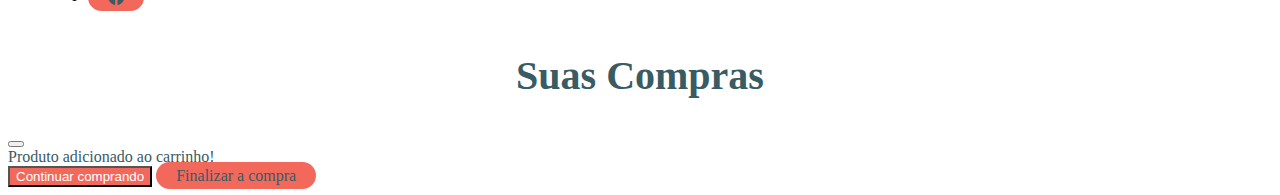
==== commit 61f4f628: "alterações" ====
--- a/index.html
+++ b/index.html
@@ -226,15 +226,15 @@
             <img src="img/cards/card7.png" class="card-img-top" alt="card7" />
             <div class="card-body bg-F8EDE5">
               <h5 class="card-title text-bg-62330F">
-                Cristo Redentor – Brasil
+                Pedro Henrique – Recife - PE
               </h5>
               <br />
               <h1 class="card-subtitle text-bg-F8EDE5" style="font-size: 2em">
-                R$ 935,00
-                <span style="font-size: 0.6em"><del>R$ 1.870,00</del></span>
+                Ajuda financeira
               </h1>
               <p style="text-align: justify" class="card-text text-bg-62330F">
-                Visite o icônico Cristo Redentor, uma das Sete Maravilhas do Mundo Moderno, no coração do Rio de Janeiro. Contemple a vista panorâmica da cidade e viva momentos inesquecíveis em um dos pontos turísticos mais famosos e emocionantes do Brasil. Reserve agora e deixe-se maravilhar pela grandiosidade deste monumento histórico.
+                Pedro Henrique é um indivíduo reintegrado que completou com sucesso um curso de panificação enquanto estava na prisão. <br><br> Agora, ele está em busca de apoio financeiro para transformar seu sonho em realidade: abrir sua própria panificadora. 
+                <br>Com um plano de projeto sólido em mãos e a determinação de ser independente financeiramente, Pedro está empenhado em construir um futuro melhor para si mesmo e sua comunidade.
               </p>
             </div>
             <a
@@ -242,11 +242,11 @@
               class="btn bg-62330F text-bg-secondary"
               data-bs-toggle="modal"
               data-bs-target="#exampleModal"
-              >Adicionar ao carrinho</a
+              >Favoritar projeto</a
             >
             <div class="card-footer bg-F8EDE5">
               <small class="text-bg-62330F text-bg-62330F"
-                >Em até 8x sem juros</small
+                >Conheça mais sobre Pedro Henrique.</small
               >
             </div>
           </div>
@@ -256,15 +256,14 @@
             <img src="img/cards/card8.png" class="card-img-top" alt="..." />
             <div class="card-body bg-F8EDE5">
               <h5 class="card-title text-bg-62330F">
-                Taj Mahal – Índia
+                Marcelo Silva – Brás - SP
               </h5>
               <br />
               <h1 class="card-subtitle text-bg-F8EDE5" style="font-size: 2em">
                 R$ 3.155,00
-                <span style="font-size: 0.6em"><del>R$ 7.837</del></span>
               </h1>
               <p style="text-align: justify" class="card-text text-bg-62330F">
-                Explore o esplendor do Taj Mahal na Índia, uma joia arquitetônica do século XVII. Encante-se com sua beleza incomparável e mergulhe na história romântica por trás dessa obra-prima do patrimônio mundial. Reserve sua viagem para vivenciar a magia deste monumento icônico.
+                Marcelo Silva é um jovem em busca de reinserção, determinado a transformar sua vida. Atualmente, ele está matriculado em um curso de marcenaria, onde busca adquirir as habilidades necessárias para montar sua própria marcenaria. <br><br>Além disso, Marcelo está buscando conselhos sobre a área e como proceder após concluir seus estudos. Ele também está explorando recursos online para criar um sólido plano de projeto e tornar seu sonho uma realidade. Com determinação e foco, ele está em busca de apoio para mudar sua realidade e construir um futuro promissor.
               </p>
             </div>
             <a
@@ -272,10 +271,10 @@
               class="btn bg-62330F text-bg-secondary"
               data-bs-toggle="modal"
               data-bs-target="#exampleModal"
-              >Adicionar ao carrinho</a
+              >Favoritar projeto</a
             >
             <div class="card-footer bg-F8EDE5">
-              <small class="text-bg-62330F">Em até 12x sem juros</small>
+              <small class="text-bg-62330F">Conheça mais sobre Marcelo Silva.</small>
             </div>
           </div>
         </div>
@@ -284,15 +283,14 @@
             <img src="img/cards/card9.png" class="card-img-top" alt="..." />
             <div class="card-body bg-F8EDE5">
               <h5 class="card-title text-bg-62330F">
-                Grande Muralha da China – China
+                Bruna Cardoso – Parnaíba - CE
               </h5>
               <br />
               <h1 class="card-subtitle text-bg-F8EDE5" style="font-size: 2em">
-                R$4.705,00
-                <span style="font-size: 0.6em"><del>R$ 10.637,00</del></span>
+                Materiais
               </h1>
               <p style="text-align: justify" class="card-text text-bg-62330F">
-                Explore a grandiosidade da Grande Muralha da China, uma maravilha do mundo antigo. Caminhe pelos séculos de história e aprecie as paisagens deslumbrantes ao longo dessa impressionante estrutura. Embarque nessa jornada única para vivenciar a magnitude deste ícone cultural chinês.
+                Conheça a inspiradora história de Bruna Cardoso, uma detenta que está se dedicando aos estudos de crochê e empreendedorismo na prisão. Seu objetivo é arrecadar materiais de crochê para produzir artesanato e ajudar sua mãe a montar sua lojinha. <br><br>Além disso, Bruna busca criar um futuro melhor para suas filhas. Com um sólido plano de projeto em mãos, ela precisa de apoio para transformar seu sonho em realidade e fazer a diferença na vida de sua família.
               </p>
             </div>
             <a
@@ -300,99 +298,12 @@
               class="btn bg-62330F text-bg-secondary"
               data-bs-toggle="modal"
               data-bs-target="#exampleModal"
-              >Adicionar ao carrinho</a
+              >Favoritar projeto</a
             >
             <div class="card-footer bg-F8EDE5">
-              <small class="text-bg-62330F">Em até 14x sem juros</small>
-            </div>
-          </div>
-        </div>
-        <div class="col">
-          <div class="card h-100">
-            <img src="img/cards/card10.png" class="card-img-top" alt="card10" />
-            <div class="card-body bg-F8EDE5">
-              <h5 class="card-title text-bg-62330F">
-                Ruínas de Petra – Jordânia
-              </h5>
-              <br />
-              <h1 class="card-subtitle text-bg-F8EDE5" style="font-size: 2em">
-                R$2.452,00
-                <span style="font-size: 0.6em"><del>R$ 5.237,00</del></span>
-              </h1>
-              <p style="text-align: justify" class="card-text text-bg-62330F">
-                Desvende os mistérios das Ruínas de Petra na Jordânia, uma cidade histórica esculpida nas rochas do deserto. Explore seus templos e tumbas impressionantes, testemunhando a majestade de uma civilização antiga. Embarque nesta aventura única e descubra a grandiosidade arqueológica de Petra.
-              </p>
-            </div>
-            <a
-              href="#"
-              class="btn bg-62330F text-bg-secondary"
-              data-bs-toggle="modal"
-              data-bs-target="#exampleModal"
-              >Adicionar ao carrinho</a
-            >
-            <div class="card-footer bg-F8EDE5">
-              <small class="text-bg-62330F">Em até 12x sem juros</small>
-            </div>
-          </div>
-        </div>
-        <div class="col">
-          <div class="card h-100">
-            <img src="img/cards/card11.png" class="card-img-top" alt="card11" />
-            <div class="card-body bg-F8EDE5">
-              <h5 class="card-title text-bg-62330F">
-                Chichén Itzá – México
-              </h5>
-              <br />
-              <h1 class="card-subtitle text-bg-F8EDE5" style="font-size: 2em">
-                R$1.236,00
-                <span style="font-size: 0.6em"><del>R$ 4.572,00</del></span>
-              </h1>
-              <p style="text-align: justify" class="card-text text-bg-62330F">
-                Explore as misteriosas ruínas de Chichén Itzá, no México, uma das Sete Maravilhas do Mundo Moderno. Descubra a grandiosidade da civilização maia ao explorar pirâmides, observatórios e templos impressionantes. Reserve sua viagem para desvendar os segredos dessa rica herança arqueológica.
-              </p>
-            </div>
-            <a
-              href="#"
-              class="btn bg-62330F text-bg-secondary"
-              data-bs-toggle="modal"
-              data-bs-target="#exampleModal"
-              >Adicionar ao carrinho</a
-            >
-            <div class="card-footer bg-F8EDE5">
-              <small class="text-bg-62330F">Em até 8x sem juros</small>
-            </div>
-          </div>
-        </div>
-        <div class="col">
-          <div class="card h-100">
-            <img src="img/cards/card12.png" class="card-img-top" alt="card12" />
-            <div class="card-body bg-F8EDE5">
-              <h5 class="card-title text-bg-62330F">
-                Coliseu – Itália
-              </h5>
-              <br />
-              <h1 class="card-subtitle text-bg-F8EDE5" style="font-size: 2em">
-                R$ 2.380,00
-                <span style="font-size: 0.6em"><del>R$ 6.971,00</del></span>
-              </h1>
-              <p style="text-align: justify" class="card-text text-bg-62330F">
-                Visite o icônico Coliseu em Roma, Itália, uma obra-prima da engenharia e arquitetura romana. Testemunhe a grandiosidade do anfiteatro onde ocorriam espetáculos históricos. Reserve agora e mergulhe na história fascinante deste símbolo da antiguidade.
-              </p>
-            </div>
-            <a
-              href="#"
-              class="btn bg-62330F text-bg-secondary"
-              data-bs-toggle="modal"
-              data-bs-target="#exampleModal"
-              >Adicionar ao carrinho</a
-            >
-            <div class="card-footer bg-F8EDE5">
-              <small class="text-bg-62330F text-bg-62330F"
-                >Em até 12x sem juros</small
-              >
-            </div>
-          </div>
-        </div>
+              <small class="text-bg-62330F">Conheça mais sobre Bruna Cardoso.</small>
+            </div>
+          </div>
       </div>
     </section>
     <hr class="featurette-divider" id="empregos" />
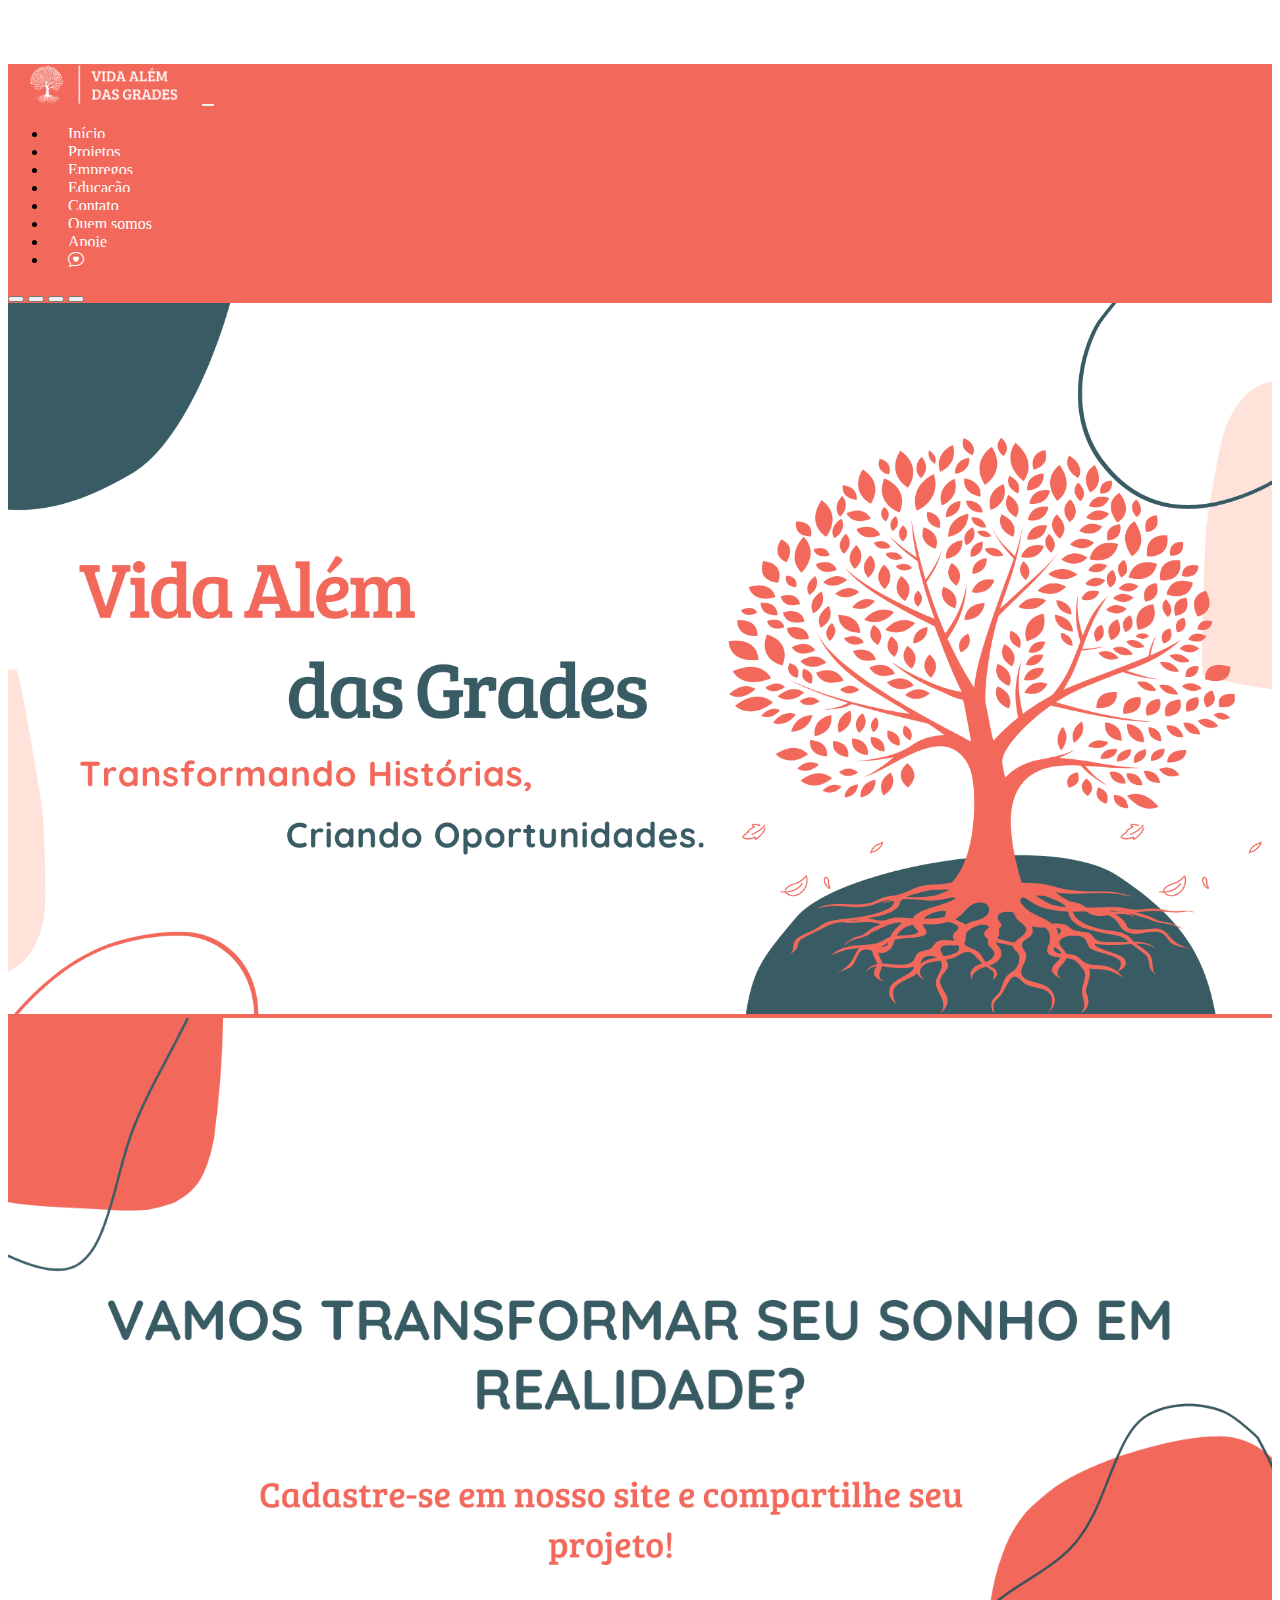
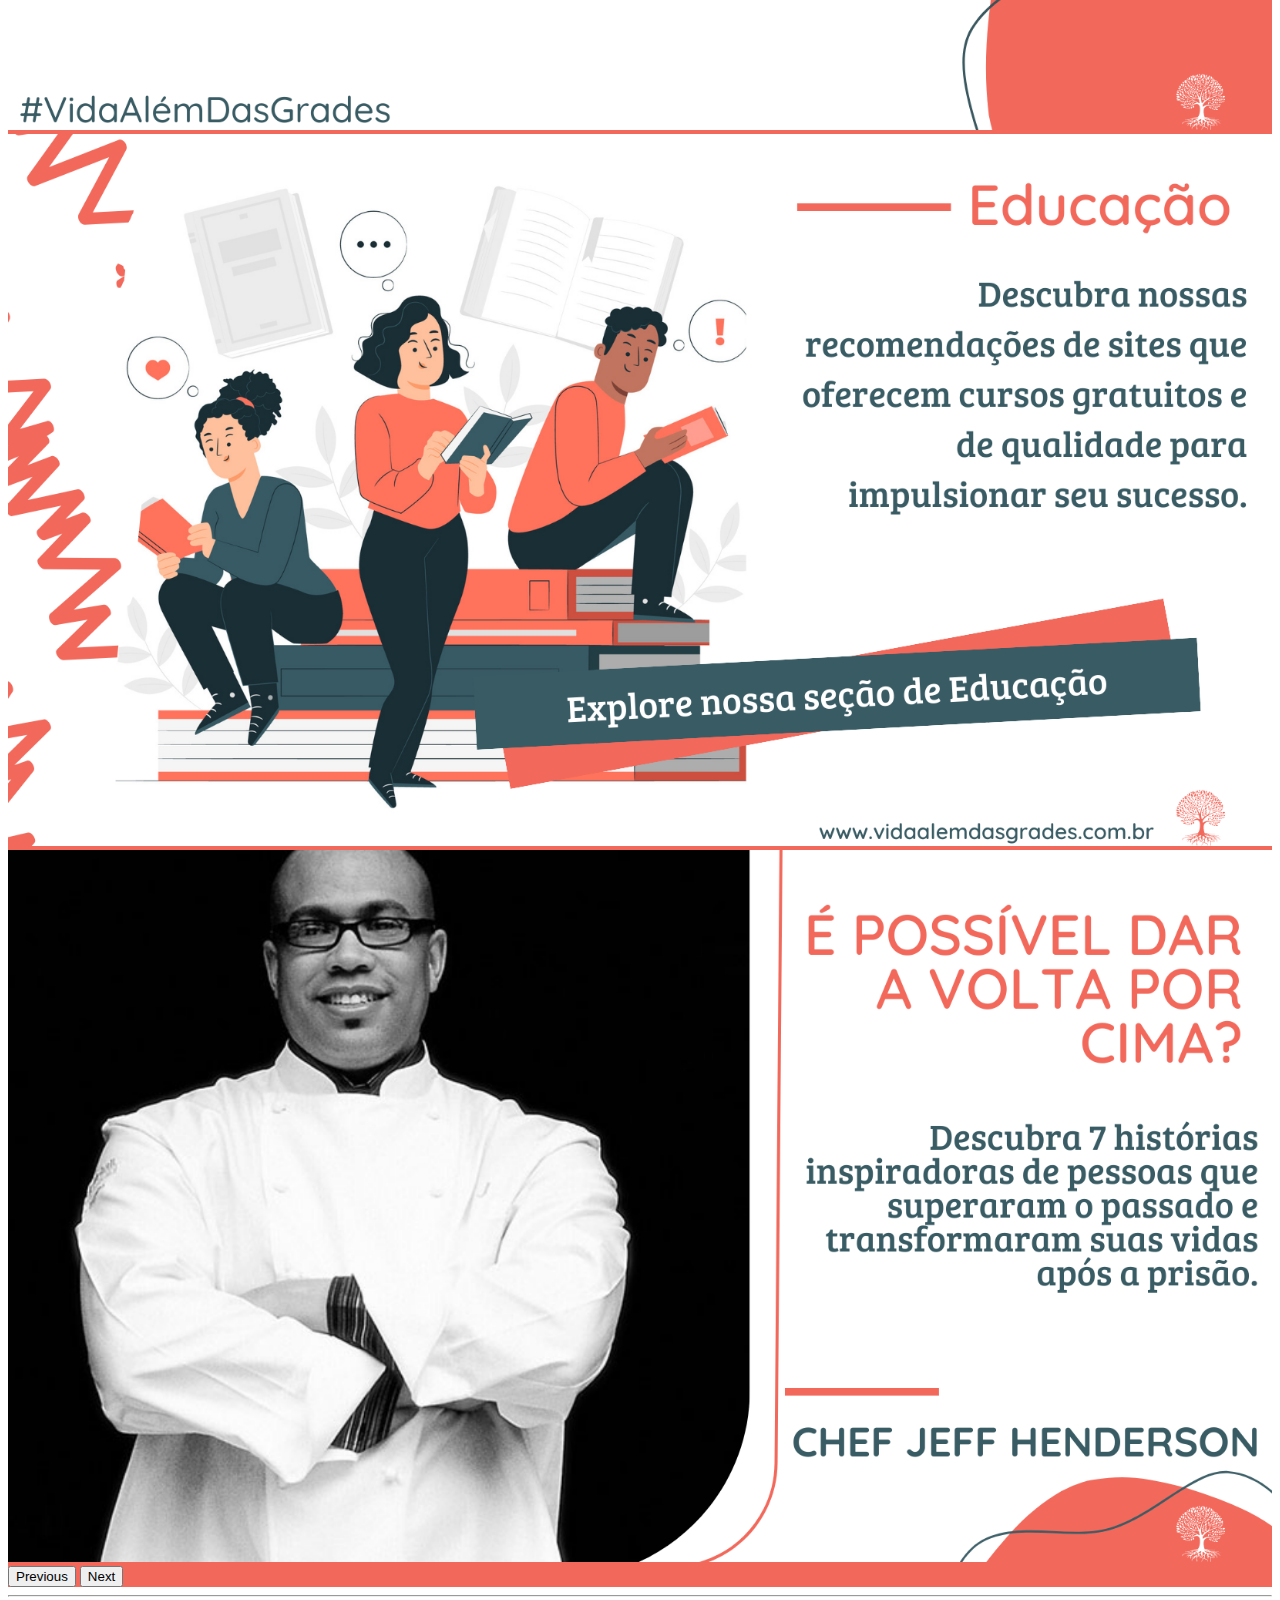
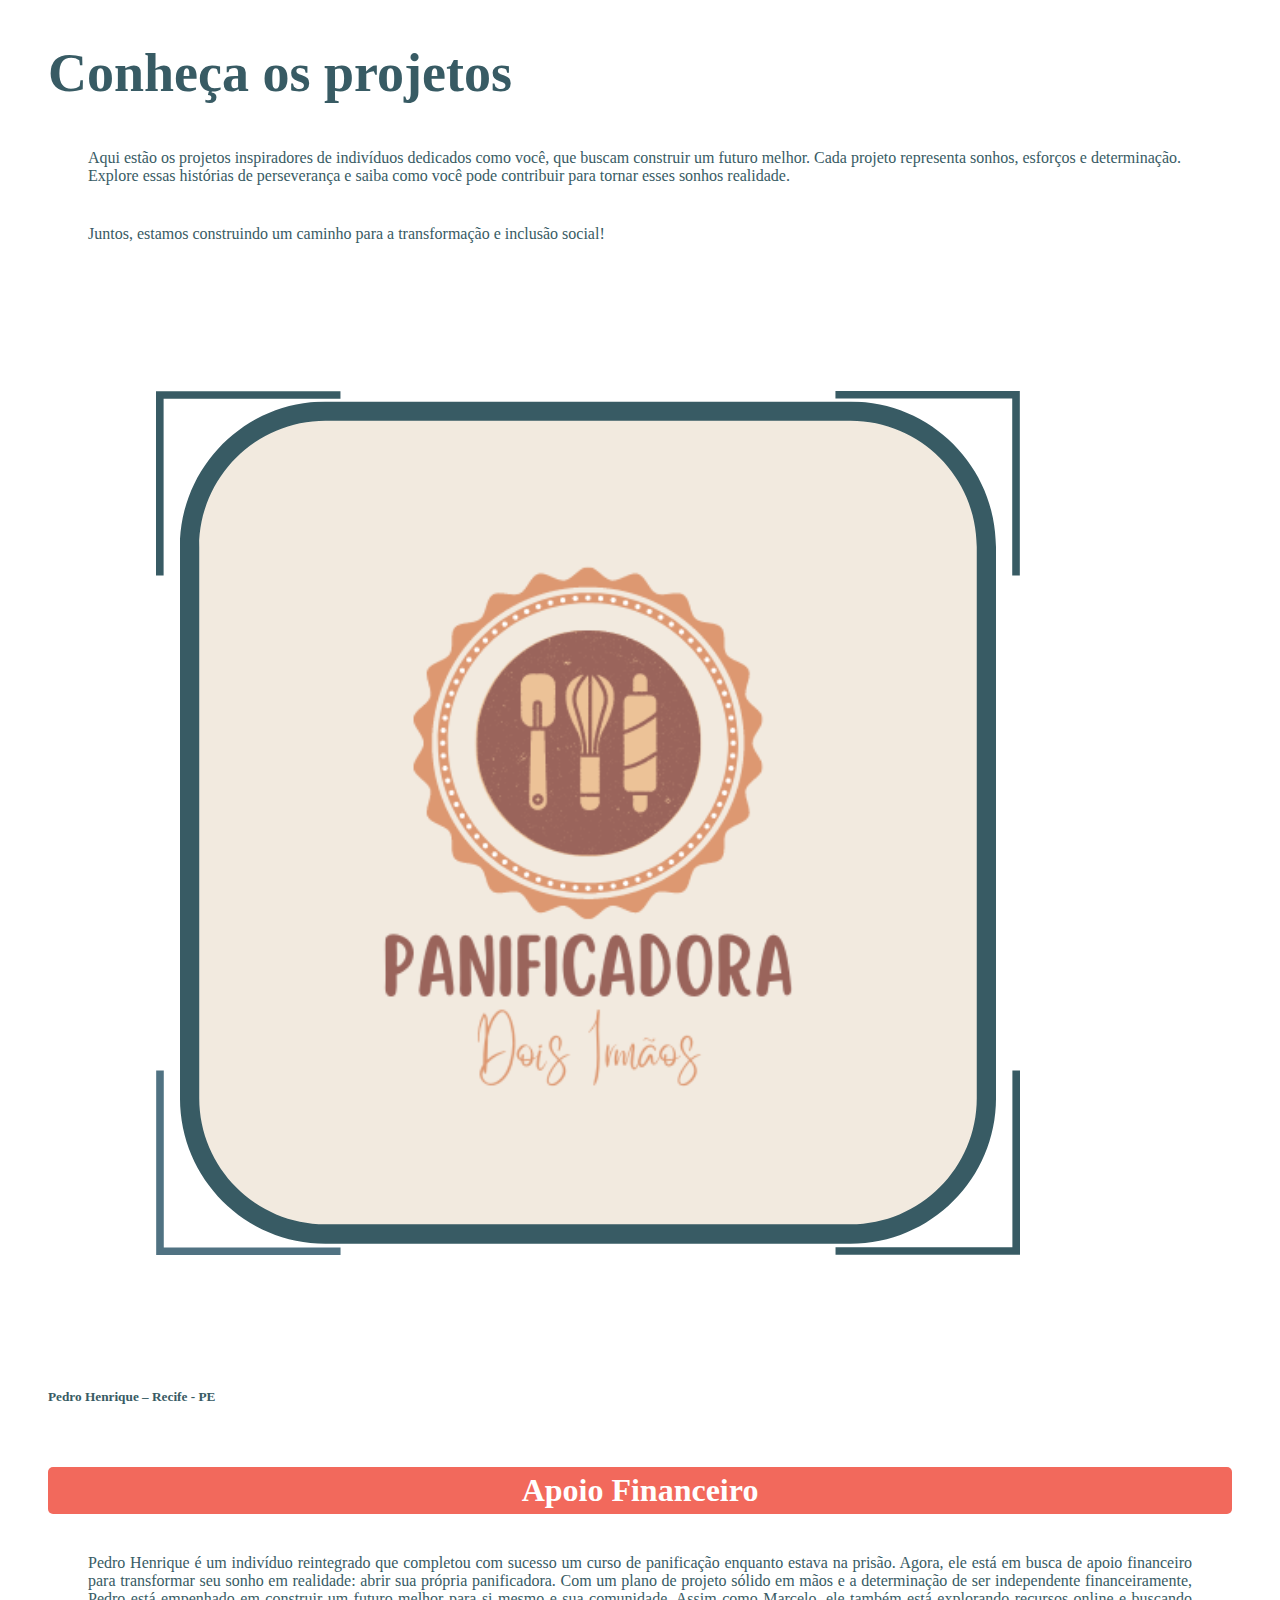
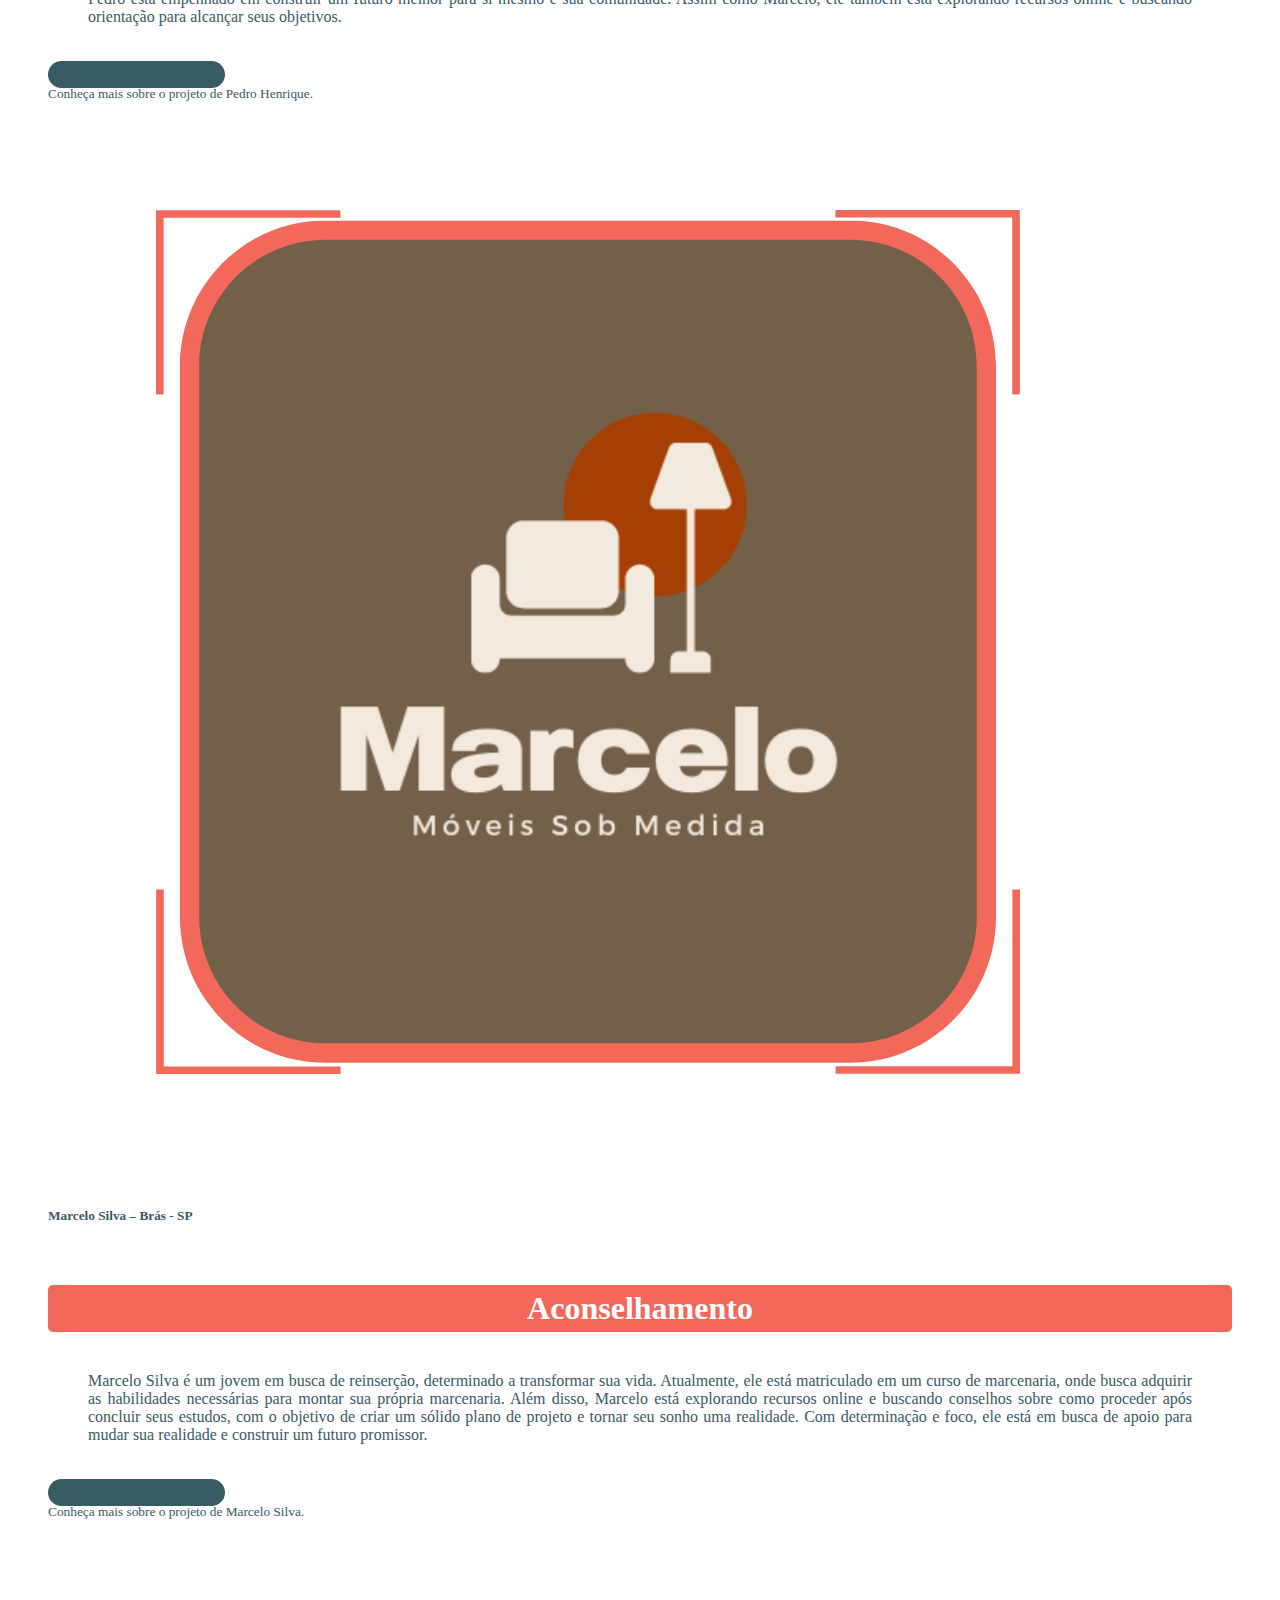
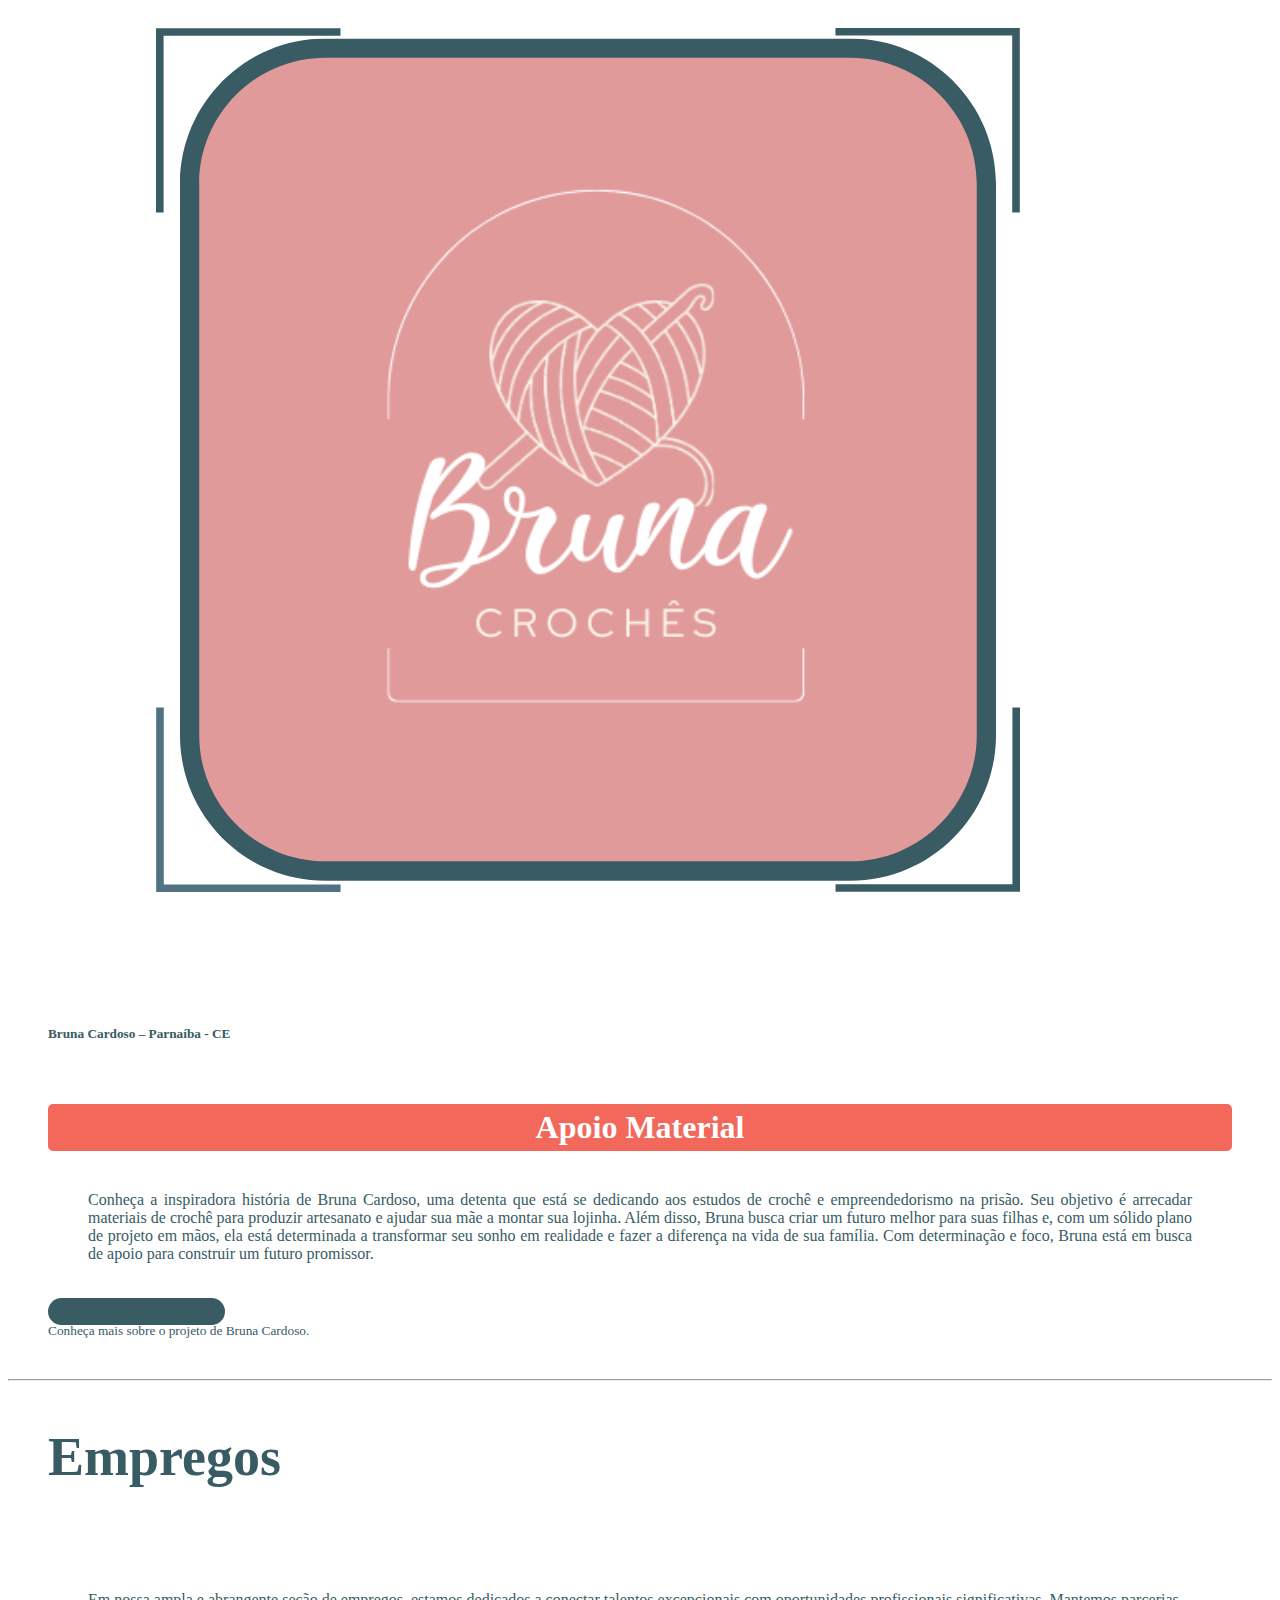
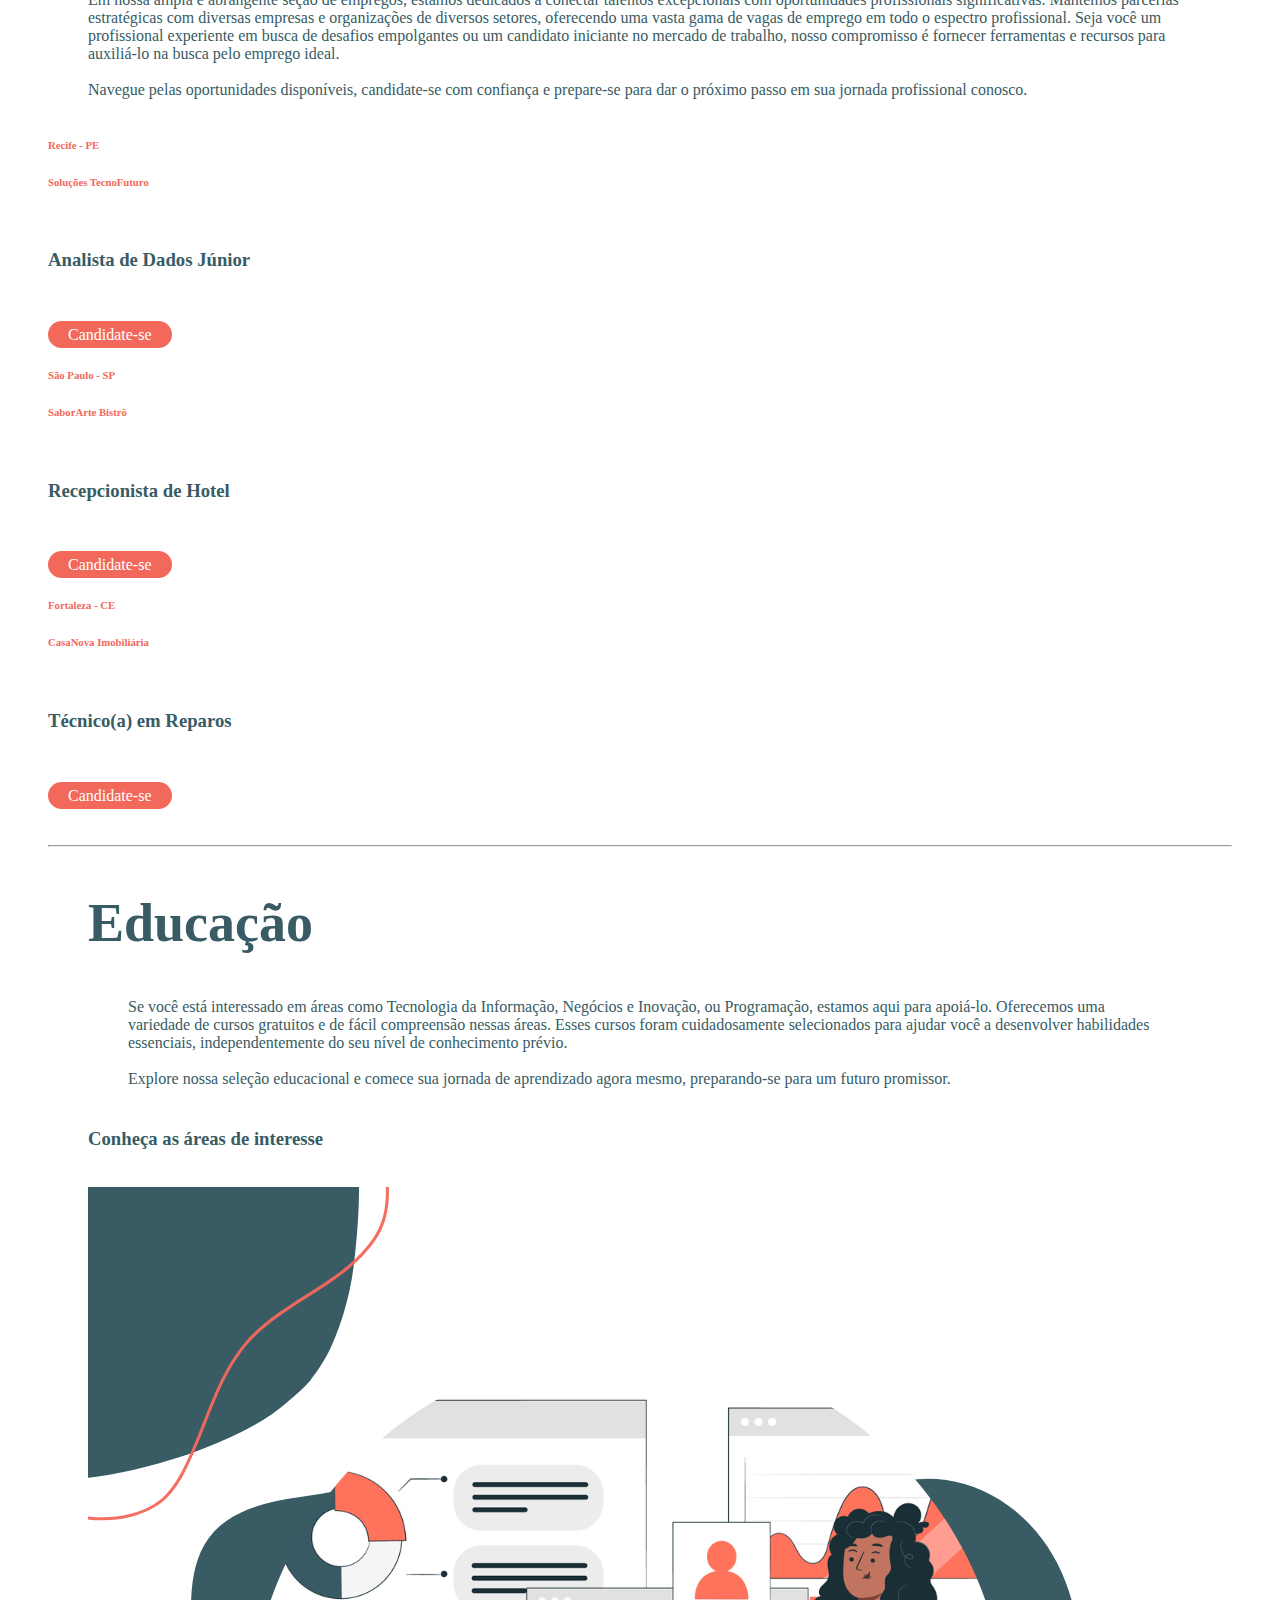
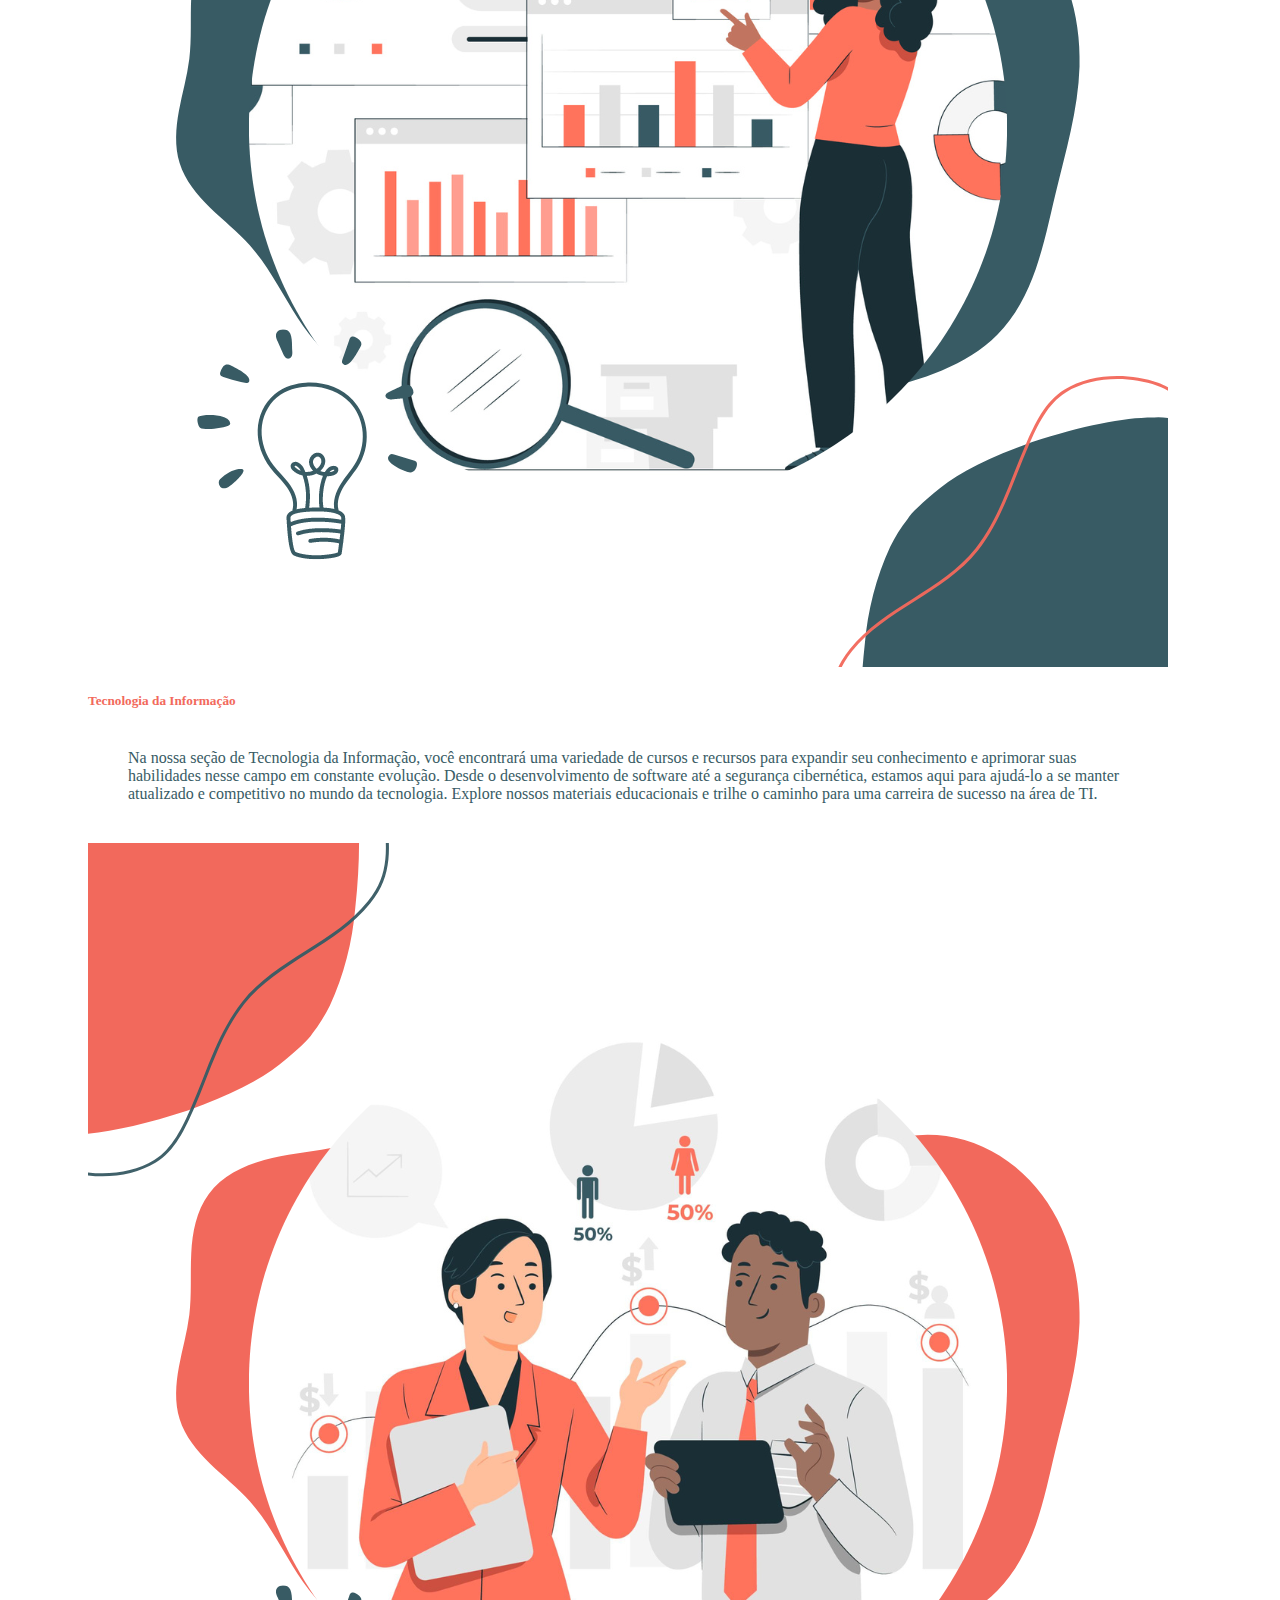
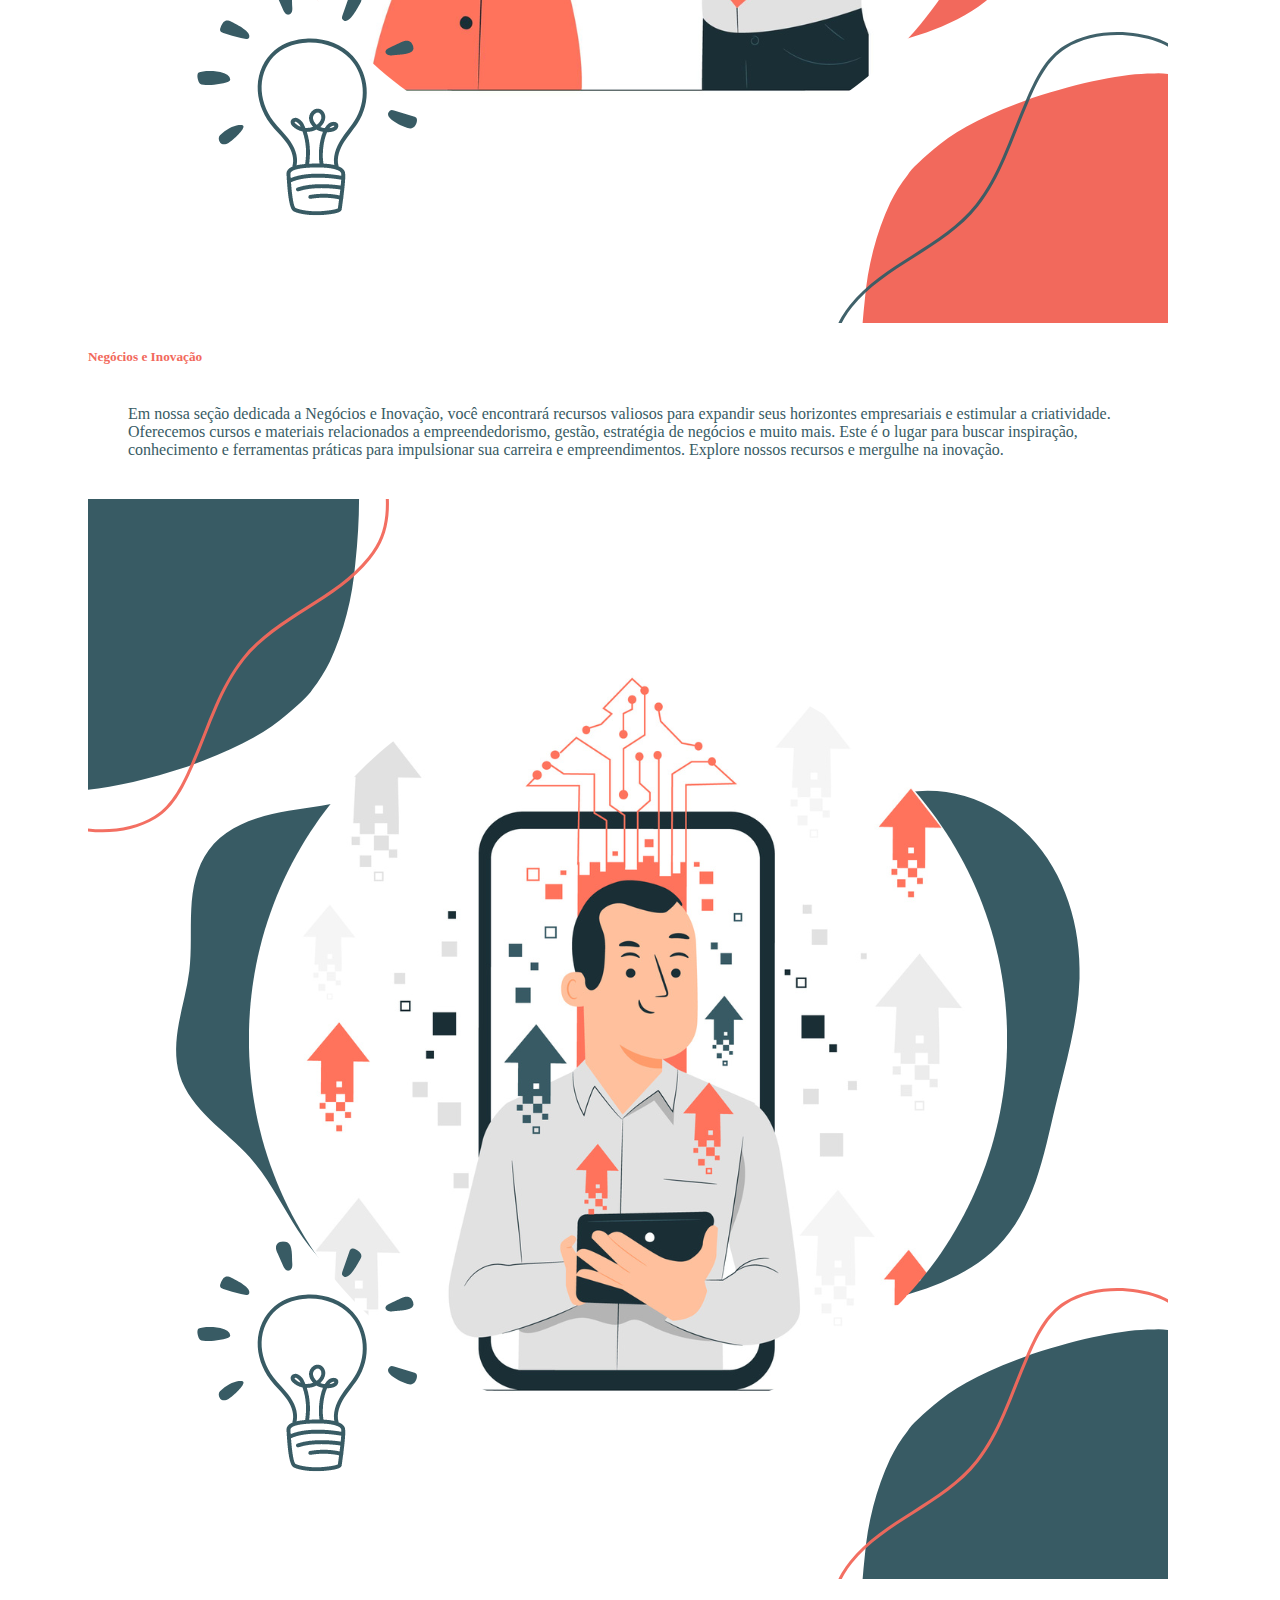
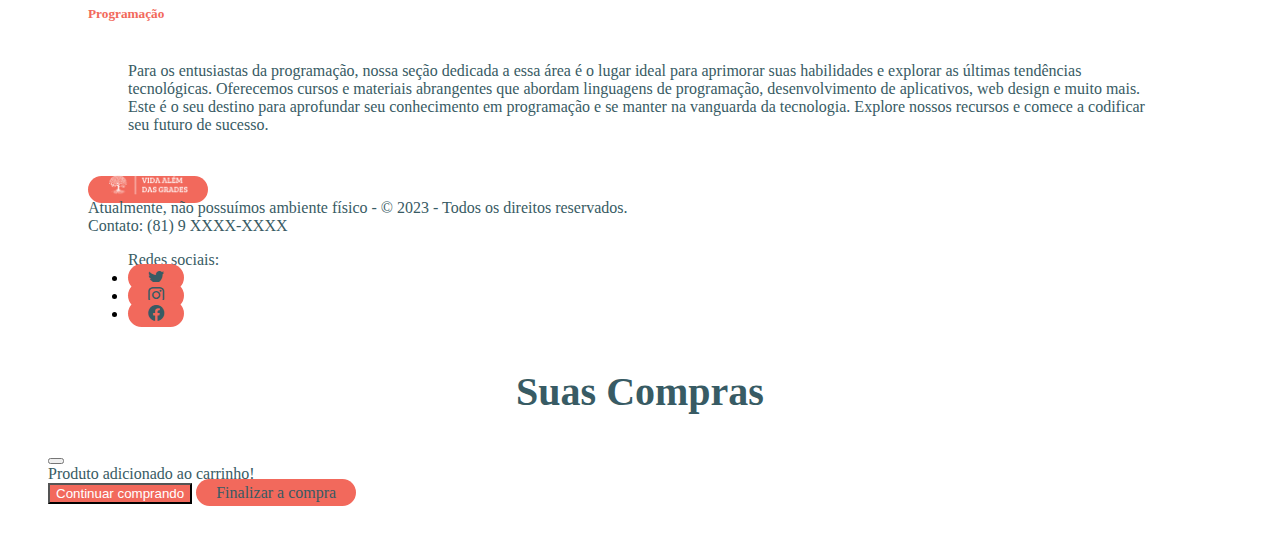
==== commit c9286319: "Atualização de textos" ====
--- a/index.html
+++ b/index.html
@@ -115,8 +115,8 @@
                 >
               </li>
               <li class="nav-item">
-                <a class="nav-link text-bg-F8EDE5" href="contato.html"
-                  >FAQ</a
+                <a class="nav-link text-bg-F8EDE5" href="checkout.html"
+                  >Apoie</a
                 >
               </li>
               <li class="nav-item">
@@ -217,9 +217,9 @@
     <section class="container-fluid bg-CD4F40 text-center p-2 text-bg-62330F">
       <h2>Conheça os projetos</h2>
       <p>
-        Descubra o mundo através;;;;; de nossos incríveis pacotes de viagem. Oferecemos experiências únicas para todos os viajantes, desde praias paradisíacas até cidades vibrantes e paisagens deslumbrantes. Nossa equipe está pronta para guiá-lo em cada etapa da jornada, tornando seus sonhos de viagem uma realidade. Explore destinos deslumbrantes, colecione momentos memoráveis e embarque em uma jornada inesquecível com a nossa agência de viagens. 
+        Aqui estão os projetos inspiradores de indivíduos dedicados como você, que buscam construir um futuro melhor. Cada projeto representa sonhos, esforços e determinação. Explore essas histórias de perseverança e saiba como você pode contribuir para tornar esses sonhos realidade. 
       </p>
-      <p>Estamos ansiosos para tornar sua viagem uma experiência incrível e única!</p>
+      <p>Juntos, estamos construindo um caminho para a transformação e inclusão social!</p>
       <div class="row row-cols-1 row-cols-md-3 g-4">
         <div class="col">
           <div class="card h-100">
@@ -230,11 +230,10 @@
               </h5>
               <br />
               <h1 class="card-subtitle text-bg-F8EDE5" style="font-size: 2em">
-                Ajuda financeira
+                Apoio financeiro
               </h1>
               <p style="text-align: justify" class="card-text text-bg-62330F">
-                Pedro Henrique é um indivíduo reintegrado que completou com sucesso um curso de panificação enquanto estava na prisão. <br><br> Agora, ele está em busca de apoio financeiro para transformar seu sonho em realidade: abrir sua própria panificadora. 
-                <br>Com um plano de projeto sólido em mãos e a determinação de ser independente financeiramente, Pedro está empenhado em construir um futuro melhor para si mesmo e sua comunidade.
+                Pedro Henrique é um indivíduo reintegrado que completou com sucesso um curso de panificação enquanto estava na prisão. Agora, ele está em busca de apoio financeiro para transformar seu sonho em realidade: abrir sua própria panificadora. Com um plano de projeto sólido em mãos e a determinação de ser independente financeiramente, Pedro está empenhado em construir um futuro melhor para si mesmo e sua comunidade. Assim como Marcelo, ele também está explorando recursos online e buscando orientação para alcançar seus objetivos.
               </p>
             </div>
             <a
@@ -242,11 +241,11 @@
               class="btn bg-62330F text-bg-secondary"
               data-bs-toggle="modal"
               data-bs-target="#exampleModal"
-              >Favoritar projeto</a
+              >Favoritar este projeto</a
             >
             <div class="card-footer bg-F8EDE5">
               <small class="text-bg-62330F text-bg-62330F"
-                >Conheça mais sobre Pedro Henrique.</small
+                >Conheça mais sobre o projeto de Pedro Henrique.</small
               >
             </div>
           </div>
@@ -260,10 +259,10 @@
               </h5>
               <br />
               <h1 class="card-subtitle text-bg-F8EDE5" style="font-size: 2em">
-                R$ 3.155,00
+                Aconselhamento
               </h1>
               <p style="text-align: justify" class="card-text text-bg-62330F">
-                Marcelo Silva é um jovem em busca de reinserção, determinado a transformar sua vida. Atualmente, ele está matriculado em um curso de marcenaria, onde busca adquirir as habilidades necessárias para montar sua própria marcenaria. <br><br>Além disso, Marcelo está buscando conselhos sobre a área e como proceder após concluir seus estudos. Ele também está explorando recursos online para criar um sólido plano de projeto e tornar seu sonho uma realidade. Com determinação e foco, ele está em busca de apoio para mudar sua realidade e construir um futuro promissor.
+                Marcelo Silva é um jovem em busca de reinserção, determinado a transformar sua vida. Atualmente, ele está matriculado em um curso de marcenaria, onde busca adquirir as habilidades necessárias para montar sua própria marcenaria. Além disso, Marcelo está explorando recursos online e buscando conselhos sobre como proceder após concluir seus estudos, com o objetivo de criar um sólido plano de projeto e tornar seu sonho uma realidade. Com determinação e foco, ele está em busca de apoio para mudar sua realidade e construir um futuro promissor.
               </p>
             </div>
             <a
@@ -271,10 +270,10 @@
               class="btn bg-62330F text-bg-secondary"
               data-bs-toggle="modal"
               data-bs-target="#exampleModal"
-              >Favoritar projeto</a
+              >Favoritar este projeto</a
             >
             <div class="card-footer bg-F8EDE5">
-              <small class="text-bg-62330F">Conheça mais sobre Marcelo Silva.</small>
+              <small class="text-bg-62330F">Conheça mais sobre o projeto de Marcelo Silva.</small>
             </div>
           </div>
         </div>
@@ -287,10 +286,10 @@
               </h5>
               <br />
               <h1 class="card-subtitle text-bg-F8EDE5" style="font-size: 2em">
-                Materiais
+                Apoio Material
               </h1>
               <p style="text-align: justify" class="card-text text-bg-62330F">
-                Conheça a inspiradora história de Bruna Cardoso, uma detenta que está se dedicando aos estudos de crochê e empreendedorismo na prisão. Seu objetivo é arrecadar materiais de crochê para produzir artesanato e ajudar sua mãe a montar sua lojinha. <br><br>Além disso, Bruna busca criar um futuro melhor para suas filhas. Com um sólido plano de projeto em mãos, ela precisa de apoio para transformar seu sonho em realidade e fazer a diferença na vida de sua família.
+                Conheça a inspiradora história de Bruna Cardoso, uma detenta que está se dedicando aos estudos de crochê e empreendedorismo na prisão. Seu objetivo é arrecadar materiais de crochê para produzir artesanato e ajudar sua mãe a montar sua lojinha. Além disso, Bruna busca criar um futuro melhor para suas filhas e, com um sólido plano de projeto em mãos, ela está determinada a transformar seu sonho em realidade e fazer a diferença na vida de sua família. Com determinação e foco, Bruna está em busca de apoio para construir um futuro promissor.
               </p>
             </div>
             <a
@@ -298,10 +297,10 @@
               class="btn bg-62330F text-bg-secondary"
               data-bs-toggle="modal"
               data-bs-target="#exampleModal"
-              >Favoritar projeto</a
+              >Favoritar este projeto</a
             >
             <div class="card-footer bg-F8EDE5">
-              <small class="text-bg-62330F">Conheça mais sobre Bruna Cardoso.</small>
+              <small class="text-bg-62330F">Conheça mais sobre o projeto de Bruna Cardoso.</small>
             </div>
           </div>
       </div>
@@ -311,49 +310,40 @@
       <h2>Empregos</h2>
       <br />
       <div class="row justify-content-center">
-    <p>A área de serviços do nosso site oferece uma ampla variedade de opções para tornar sua viagem perfeita e sem preocupações. Desde reservas de hotéis e compra de passagens até pacotes turísticos personalizados, nossa agência oferece tudo o que você precisa para uma experiência de viagem inesquecível. Além disso, você pode contar com serviços adicionais, como aluguel de veículos, pacotes de lua de mel, guias turísticos e muito mais. Nossa equipe dedicada está pronta para atender a todas as suas necessidades e garantir que sua viagem seja segura, divertida e memorável.</p>
-    <table border>
-      <caption>
-        Descrição dos serviços e respectivos valores:
-      </caption>
-      <thead>
-        <tr>
-          <th>Serviços</th>
-          <th>Valores</th>
-        </tr>
-      </thead>
-      <tbody>
-        <tr>
-          <td>Reserva de hotel</td>
-          <td>R$150,00 (Por reserva)</td>
-        </tr>
-        <tr>
-          <td>Compra de passagens</td>
-          <td>R$100,00 (Por passagem)</td>
-        </tr>
-        <tr>
-          <td>Aluguel de veículos</td>
-          <td>A partir de R$80,00 por dia (dependendo do modelo e período de locação)</td>
-        </tr>
-        <tr>
-          <td>Pacotes turísticos personalizados</td>
-          <td>A partir de R$1.500,00 (valor total do pacote)</td>
-        </tr>
-        <tr>
-          <td>Traslados e transporte local</td>
-          <td>R$80,00 por transfer (ida ou volta)</td>
-        </tr>
-        <tr>
-          <td>Guias turísticos e passeios guiados</td>
-          <td>A partir de R$200,00 (valor por dia de passeio)</td>
-        </tr>
-        <tr>
-          <td>Pacotes de lua de mel e viagens românticas:</td>
-          <td>A partir de R$3.000,00 (valor total do pacote)</td>
-        </tr>
-      </tbody>
-    </table>
-    <p>Não perca de vista as nossas taxas e informações importantes. É essencial estar bem informado sobre todos os detalhes que envolvem a sua viagem. Aqui, fornecemos com transparência todas as taxas e observações relevantes para que você possa planejar sua jornada de forma tranquila e sem surpresas. Estamos comprometidos em garantir que sua experiência conosco seja absolutamente clara e satisfatória.</p>
+    <p>Em nossa ampla e abrangente seção de empregos, estamos dedicados a conectar talentos excepcionais com oportunidades profissionais significativas. Mantemos parcerias estratégicas com diversas empresas e organizações de diversos setores, oferecendo uma vasta gama de vagas de emprego em todo o espectro profissional. Seja você um profissional experiente em busca de desafios empolgantes ou um candidato iniciante no mercado de trabalho, nosso compromisso é fornecer ferramentas e recursos para auxiliá-lo na busca pelo emprego ideal. <br><br>
+    Navegue pelas oportunidades disponíveis, candidate-se com confiança e prepare-se para dar o próximo passo em sua jornada profissional conosco.</p>
+    
+    <div class="card" style="width: 18rem;">
+      <div class="card-body text-bg-F28705">
+        <h6 class="card-title">Recife - PE</h6>
+        <h6 class="card-title">Soluções TecnoFuturo</h6>
+        <br>
+        <h3 class="card-text"> Analista de Dados Júnior </h3>
+        <br><br>
+        <a href="#" class="btn btn-bg-F28705 text-bg-F8EDE5">Candidate-se</a>
+      </div>
+    </div>
+    <div class="card" style="width: 18rem;">
+      <div class="card-body text-bg-F28705">
+        <h6 class="card-title">São Paulo - SP</h6>
+        <h6 class="card-title">SaborArte Bistrô</h6>
+        <br>
+        <h3 class="card-text"> Recepcionista de Hotel</h3>
+        <br><br>
+        <a href="#" class="btn btn-bg-F28705 text-bg-F8EDE5">Candidate-se</a>
+      </div>
+    </div>
+    <div class="card" style="width: 18rem;">
+      <div class="card-body text-bg-F28705">
+        <h6 class="card-title">Fortaleza - CE</h6>
+        <h6 class="card-title">CasaNova Imobiliária</h6>
+        <br>
+        <h3 class="card-text"> Técnico(a) em Reparos </h3>
+        <br><br>
+        <a href="#" class="btn btn-bg-F28705 text-bg-F8EDE5">Candidate-se</a>
+      </div>
+    </div>
+    </div>
     <section>
         </div>
       </div>
@@ -363,28 +353,32 @@
     <section class="container-fluid bg-CD4F40 text-center p-2">
       <h2>Educação</h2>
     </div>
-    <p>Explore as áreas de interesse</p>
+    <p>Se você está interessado em áreas como Tecnologia da Informação, Negócios e Inovação, ou Programação, estamos aqui para apoiá-lo. Oferecemos uma variedade de cursos gratuitos e de fácil compreensão nessas áreas. Esses cursos foram cuidadosamente selecionados para ajudar você a desenvolver habilidades essenciais, independentemente do seu nível de conhecimento prévio.
+      <br><br>Explore nossa seleção educacional e comece sua jornada de aprendizado agora mesmo, preparando-se para um futuro promissor.
+    </p>
+    <h3>Conheça as áreas de interesse</h3><br>
   </div>
       <div class="card-group">
         <div class="card">
-          <img src="img/depoimento/dep1.png" class="card-img-top" alt="...">
+          <img src="img/depoimento/dep1.png" class="card-img-top" alt="dep1">
           <div class="card-body">
             <h5 class="card-title text-bg-F28705">Tecnologia da Informação</h5>
-            <p class="card-text" >"Minha experiência com a Viva Viajando foi simplesmente incrível! Viajar a trabalho pode ser desafiador, mas a agência cuidou de todos os detalhes meticulosamente. Desde o planejamento até a estadia, tudo foi perfeito. Fui recebida com um atendimento impecável e os pacotes personalizados superaram minhas expectativas. Com certeza, nas próximas viagens, contarei novamente com a expertise da Viva Viajando. Recomendo a todos que procuram uma agência confiável e comprometida em proporcionar a melhor experiência em suas jornadas." - Marjorie Estiano, 28 anos.</p>
+            <p class="card-text" >Na nossa seção de Tecnologia da Informação, você encontrará uma variedade de cursos e recursos para expandir seu conhecimento e aprimorar suas habilidades nesse campo em constante evolução. Desde o desenvolvimento de software até a segurança cibernética, estamos aqui para ajudá-lo a se manter atualizado e competitivo no mundo da tecnologia. Explore nossos materiais educacionais e trilhe o caminho para uma carreira de sucesso na área de TI.
+            </p>
           </div>
         </div>
         <div class="card">
-          <img src="img/depoimento/dep2.png" class="card-img-top" alt="...">
+          <img src="img/depoimento/dep2.png" class="card-img-top" alt="dep2">
           <div class="card-body">
             <h5 class="card-title text-bg-F28705">Negócios e Inovação</h5>
-            <p class="card-text">"Nossa família teve a viagem mais maravilhosa graças à Viva Viajando! Desde o momento em que entramos em contato, ficamos impressionados com a atenção aos detalhes e o foco na segurança. Durante as férias, pudemos aproveitar momentos especiais juntos, sabendo que tudo estava cuidadosamente planejado. As opções de diversão e aventura foram perfeitas para nossos filhos, que se divertiram muito. Agradecemos imensamente à equipe da Viva Viajando por tornar nossas férias inesquecíveis. Com certeza, voltaremos para mais aventuras em breve!" - Família Carter.</p>
+            <p class="card-text">Em nossa seção dedicada a Negócios e Inovação, você encontrará recursos valiosos para expandir seus horizontes empresariais e estimular a criatividade. Oferecemos cursos e materiais relacionados a empreendedorismo, gestão, estratégia de negócios e muito mais. Este é o lugar para buscar inspiração, conhecimento e ferramentas práticas para impulsionar sua carreira e empreendimentos. Explore nossos recursos e mergulhe na inovação.</p>
           </div>
         </div>
         <div class="card">
-          <img src="img/depoimento/dep3.png" class="card-img-top" alt="...">
+          <img src="img/depoimento/dep3.png" class="card-img-top" alt="dep3">
           <div class="card-body">
             <h5 class="card-title text-bg-F28705">Programação</h5>
-            <p class="card-text">"Nossa lua de mel foi simplesmente perfeita, e tudo isso graças à Viva Viajando! Desde o primeiro contato, sentimos que nossa viagem estava em boas mãos. A equipe foi extremamente atenciosa e compreendeu exatamente o que buscávamos: um ambiente calmo e aconchegante para celebrar nosso amor. Os destinos selecionados foram exatamente como sonhávamos, e cada detalhe foi pensado para tornar nossa experiência única e memorável. Agradecemos à Viva Viajando por tornar esse momento tão especial e inesquecível para nós. Sem dúvidas, recomendaremos a agência para todos os nossos amigos!" - Casal Ravena e Lupin.</p>
+            <p class="card-text">Para os entusiastas da programação, nossa seção dedicada a essa área é o lugar ideal para aprimorar suas habilidades e explorar as últimas tendências tecnológicas. Oferecemos cursos e materiais abrangentes que abordam linguagens de programação, desenvolvimento de aplicativos, web design e muito mais. Este é o seu destino para aprofundar seu conhecimento em programação e se manter na vanguarda da tecnologia. Explore nossos recursos e comece a codificar seu futuro de sucesso.</p>
           </div>
     </section>
     <div class="container">
@@ -401,8 +395,7 @@
           </a>
           <div class="mb-3 mb-md-0 text-bg-62330F">
             <span
-              >Endereço: Rua Dr. Gatinhos Miau, 135 - Recife - PE - &copy; 2023
-              NossoCat - Todos os direitos reservados</span
+              >Atualmente, não possuímos ambiente físico - &copy; 2023 - Todos os direitos reservados.</span
             >
           </div>
         </div>
--- a/CSS/estilo.css
+++ b/CSS/estilo.css
@@ -43,6 +43,12 @@
     padding: 0%;
     font-weight: 600;
     font-style: Arial;
+}
+
+h3{
+  font-size: px;
+  color: #385B64;
+  font-style: Arial;
 }
 .btn-bg-F28705{background-color: #F2695C !important;
 
@@ -139,4 +145,4 @@
   .navbar-toggler {
     border: var(--bs-border-width) solid ;
     color:#385B64
-  }
+  }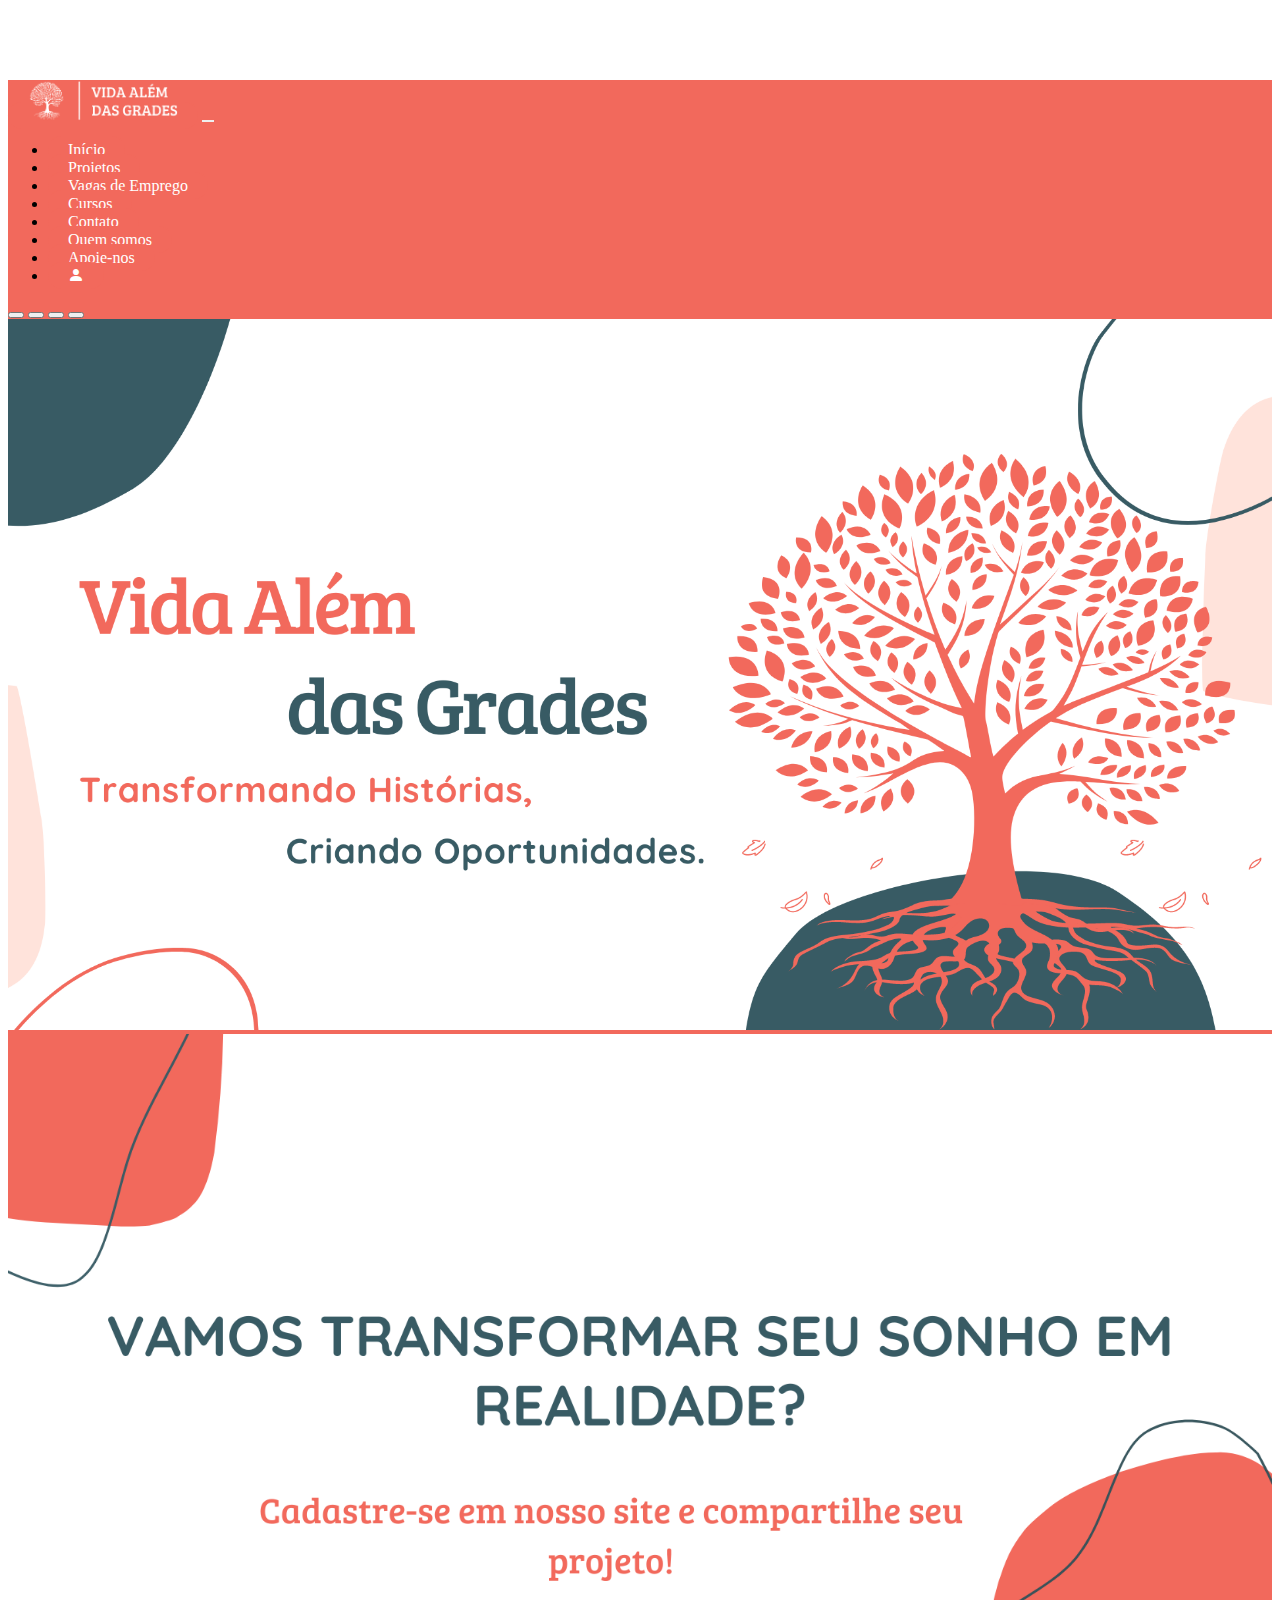
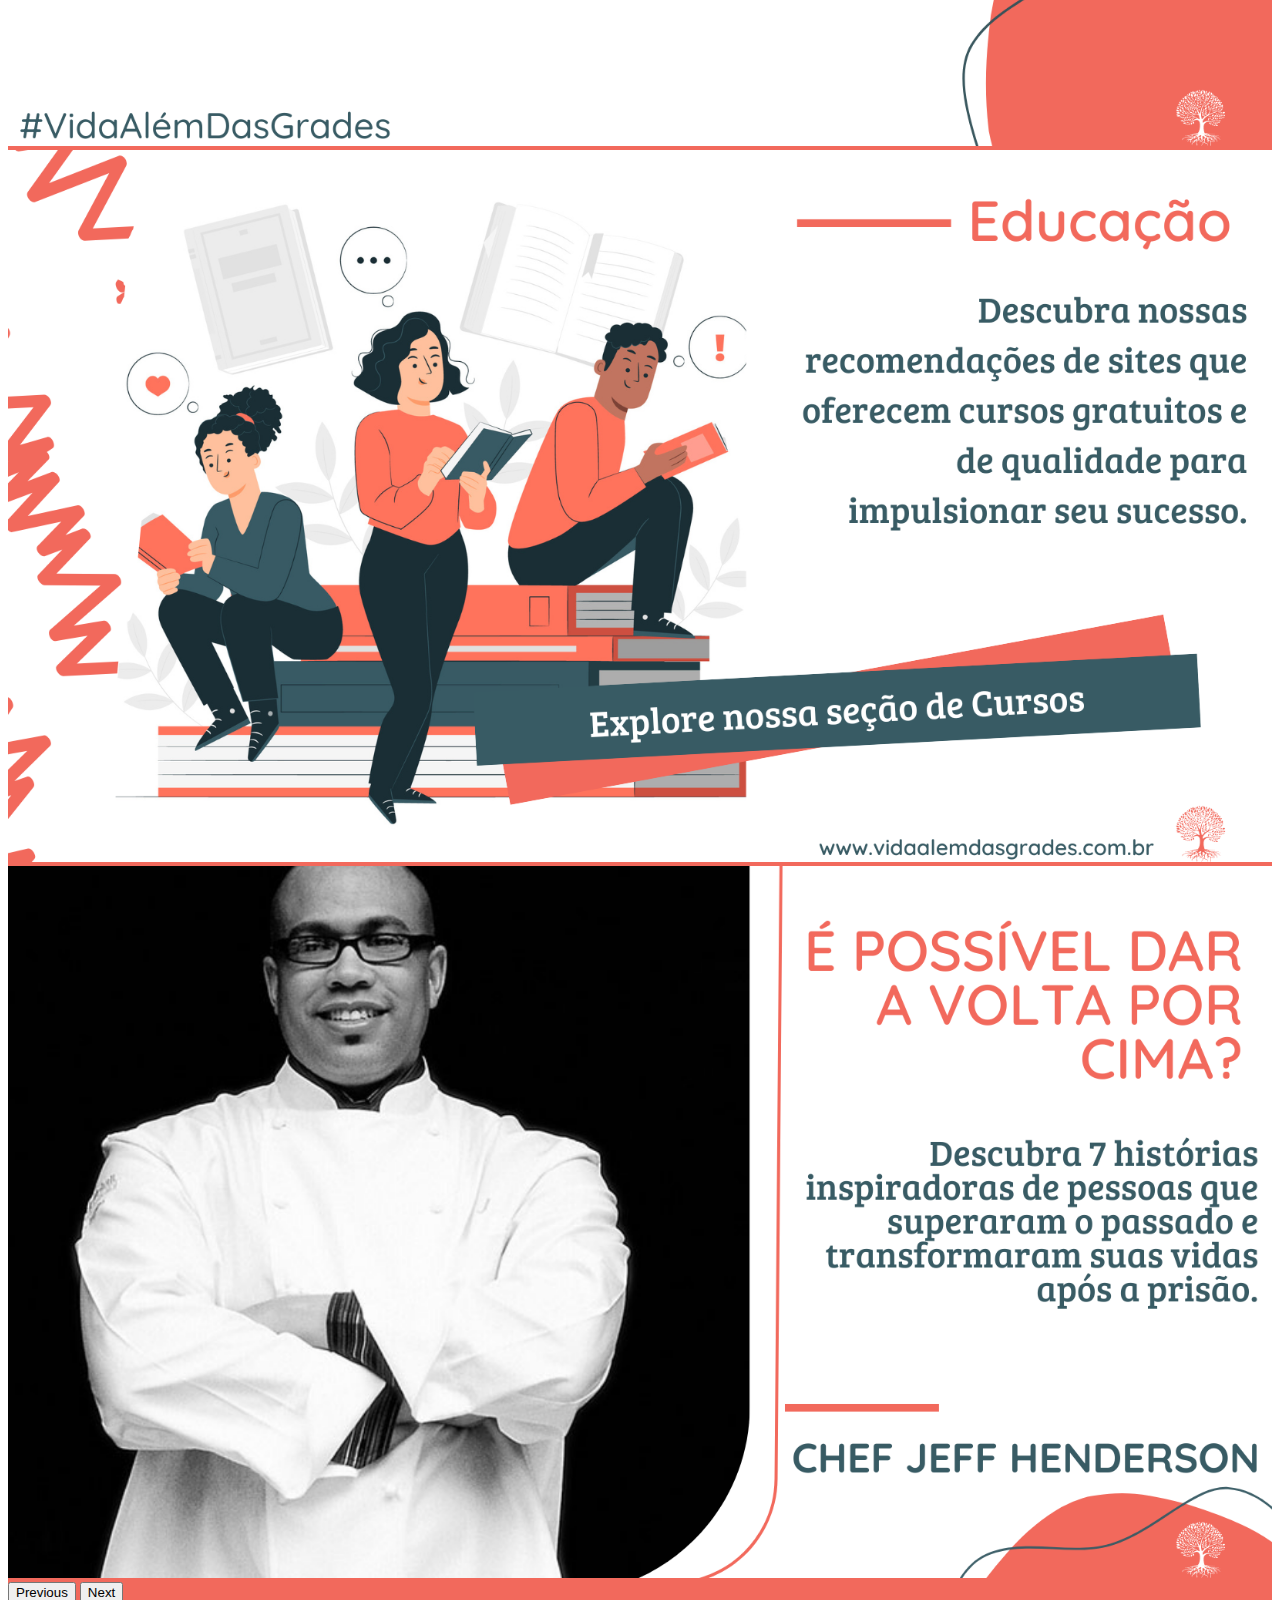
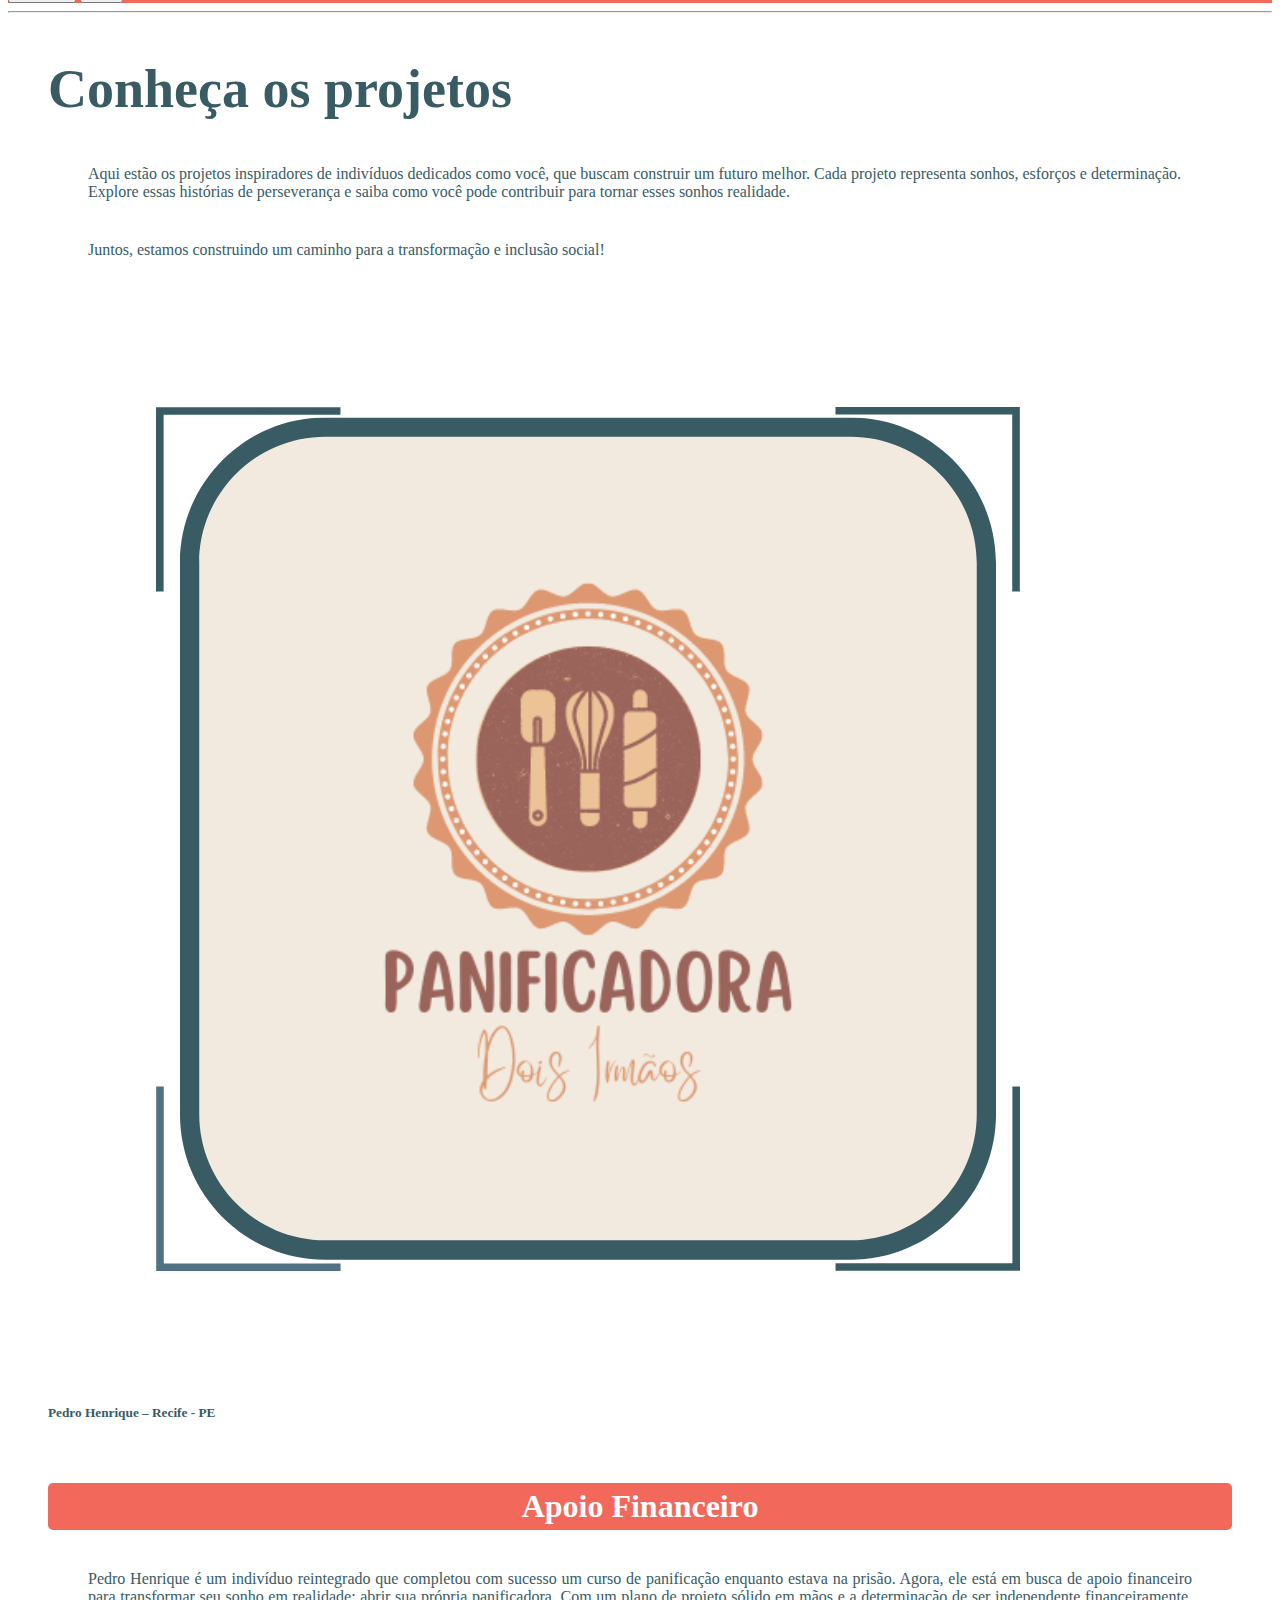
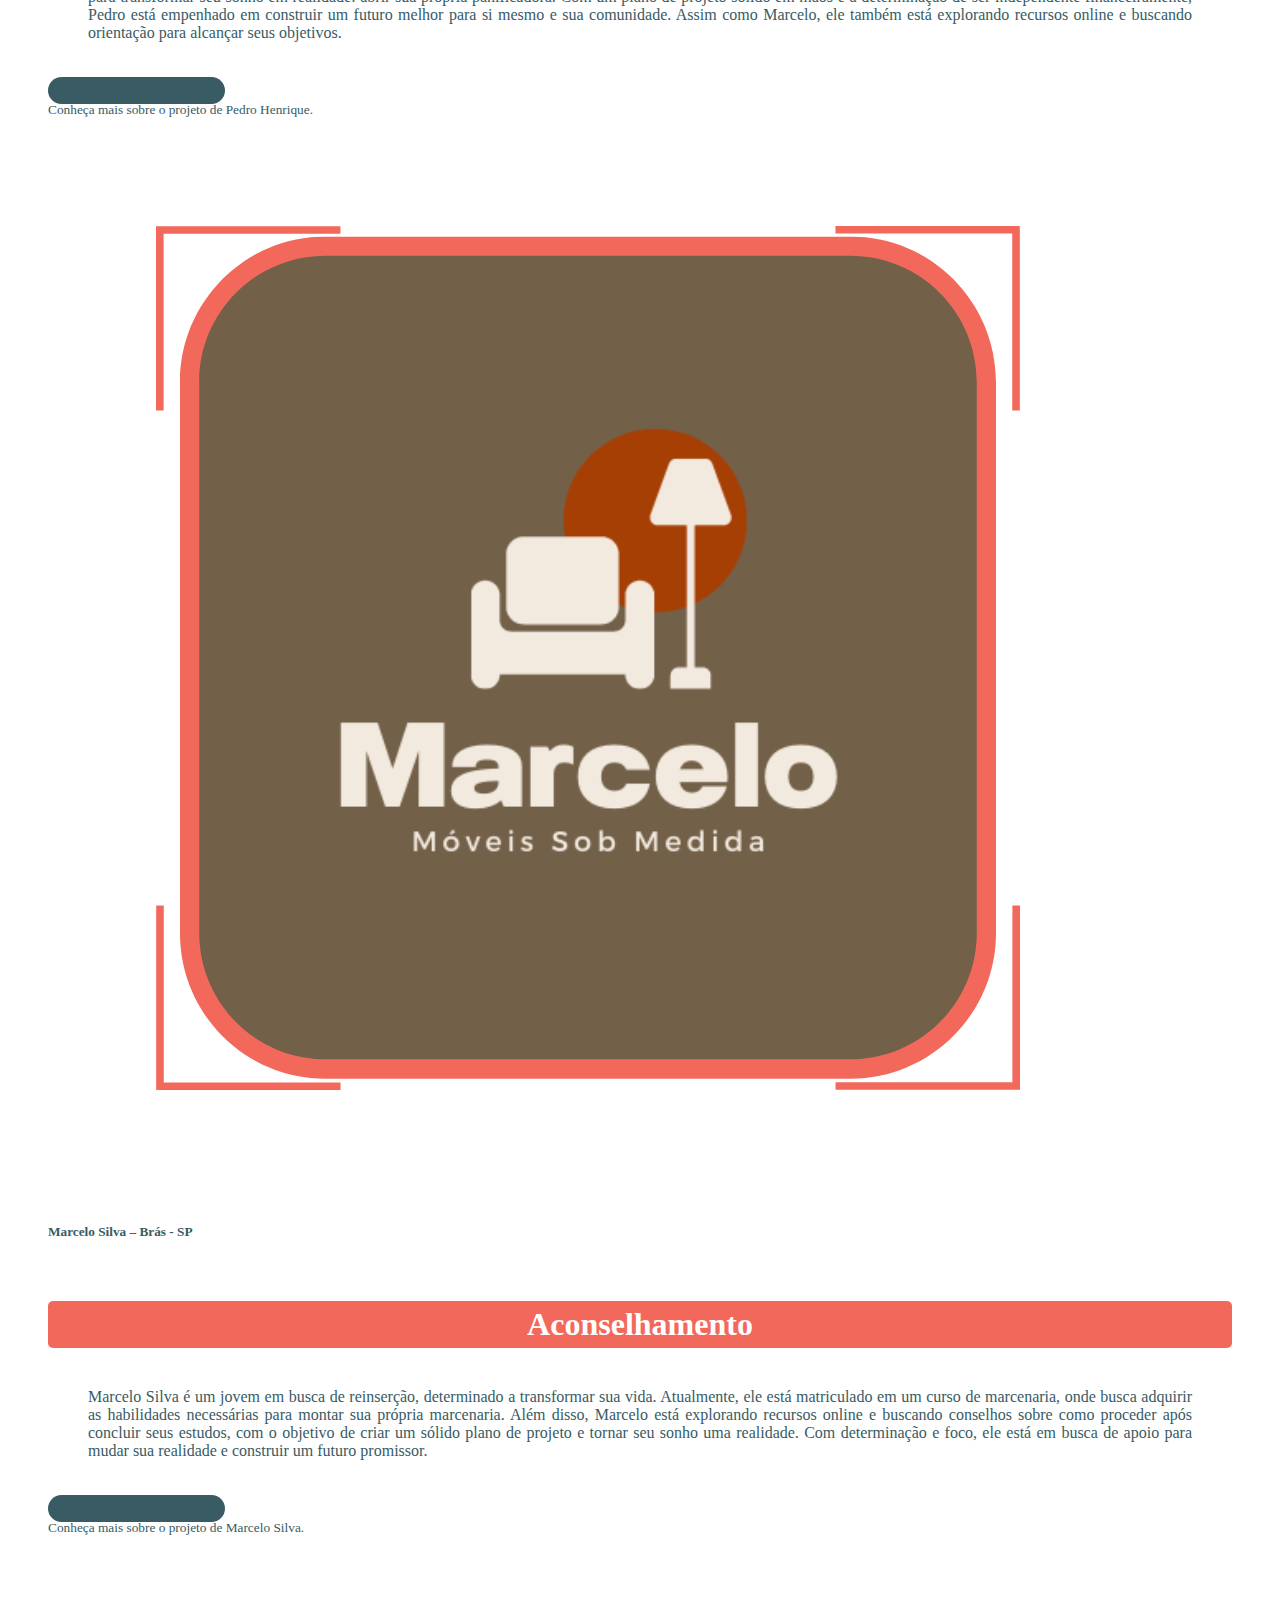
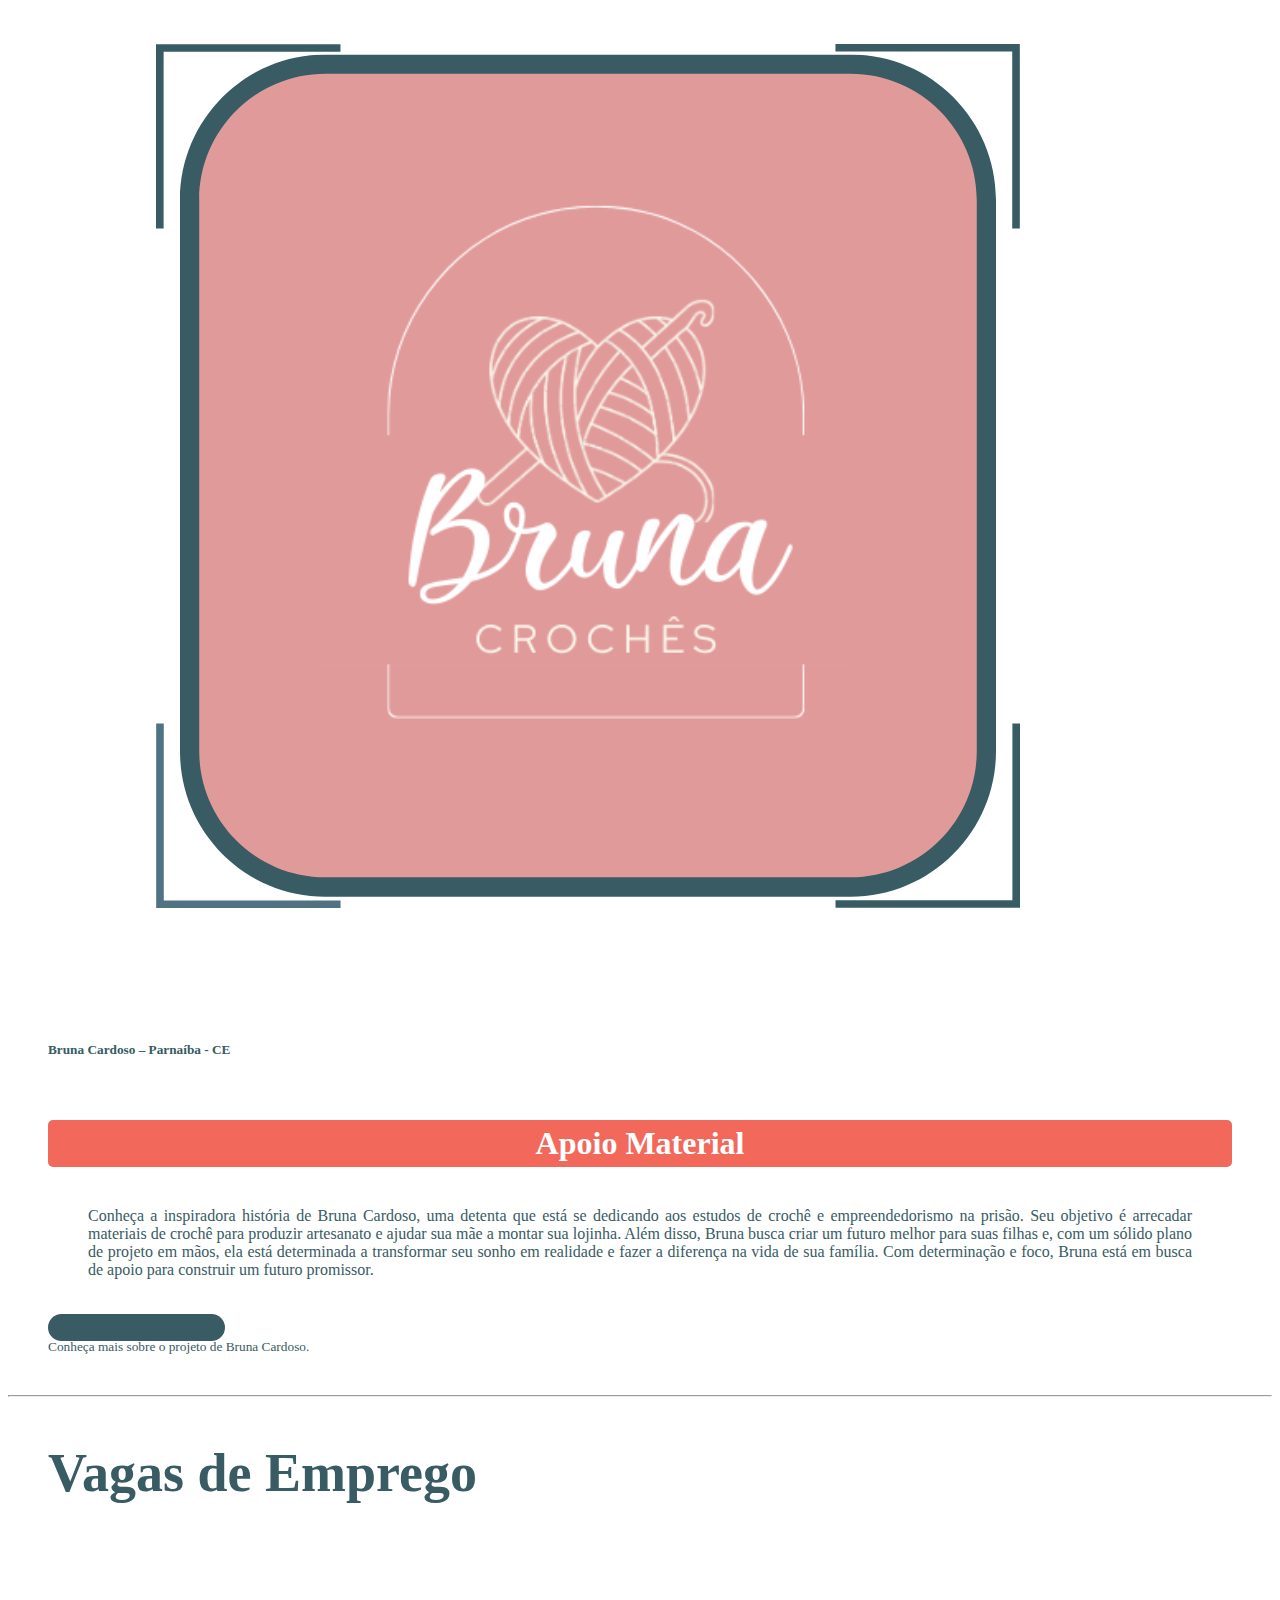
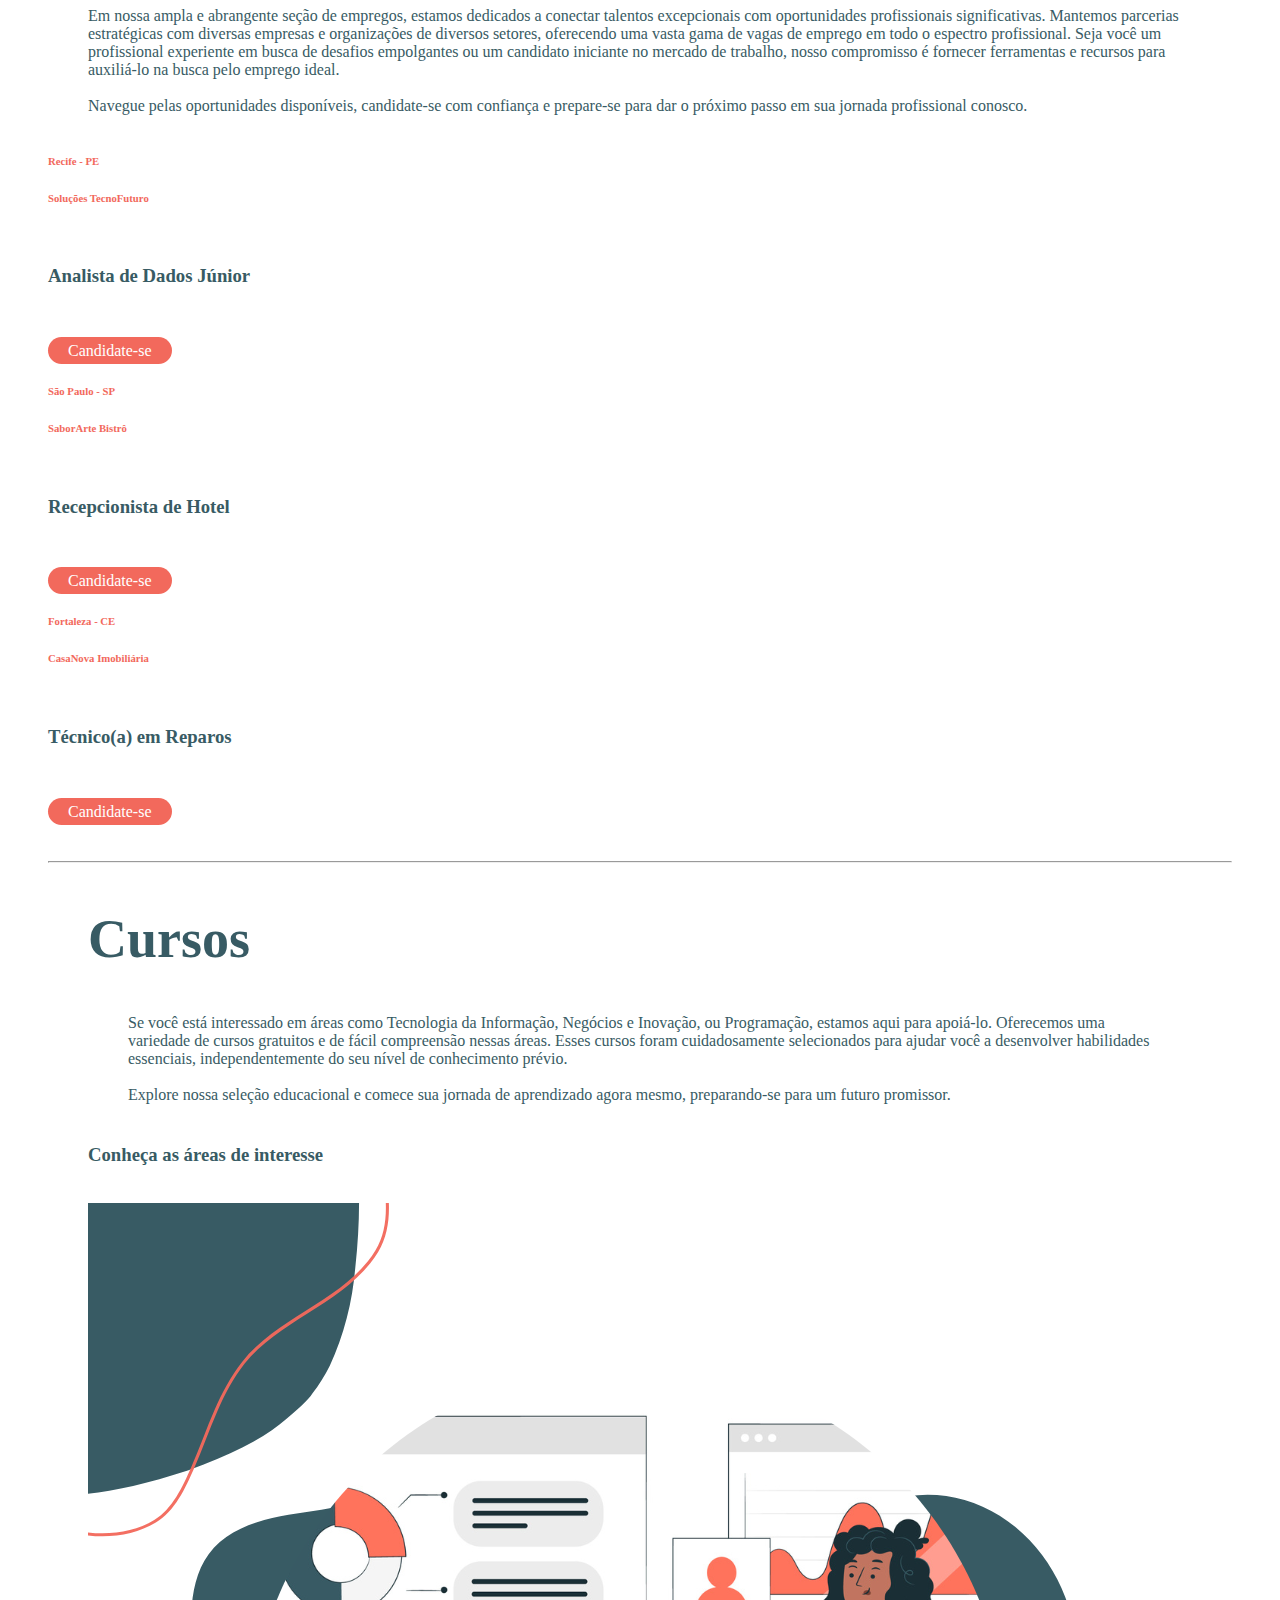
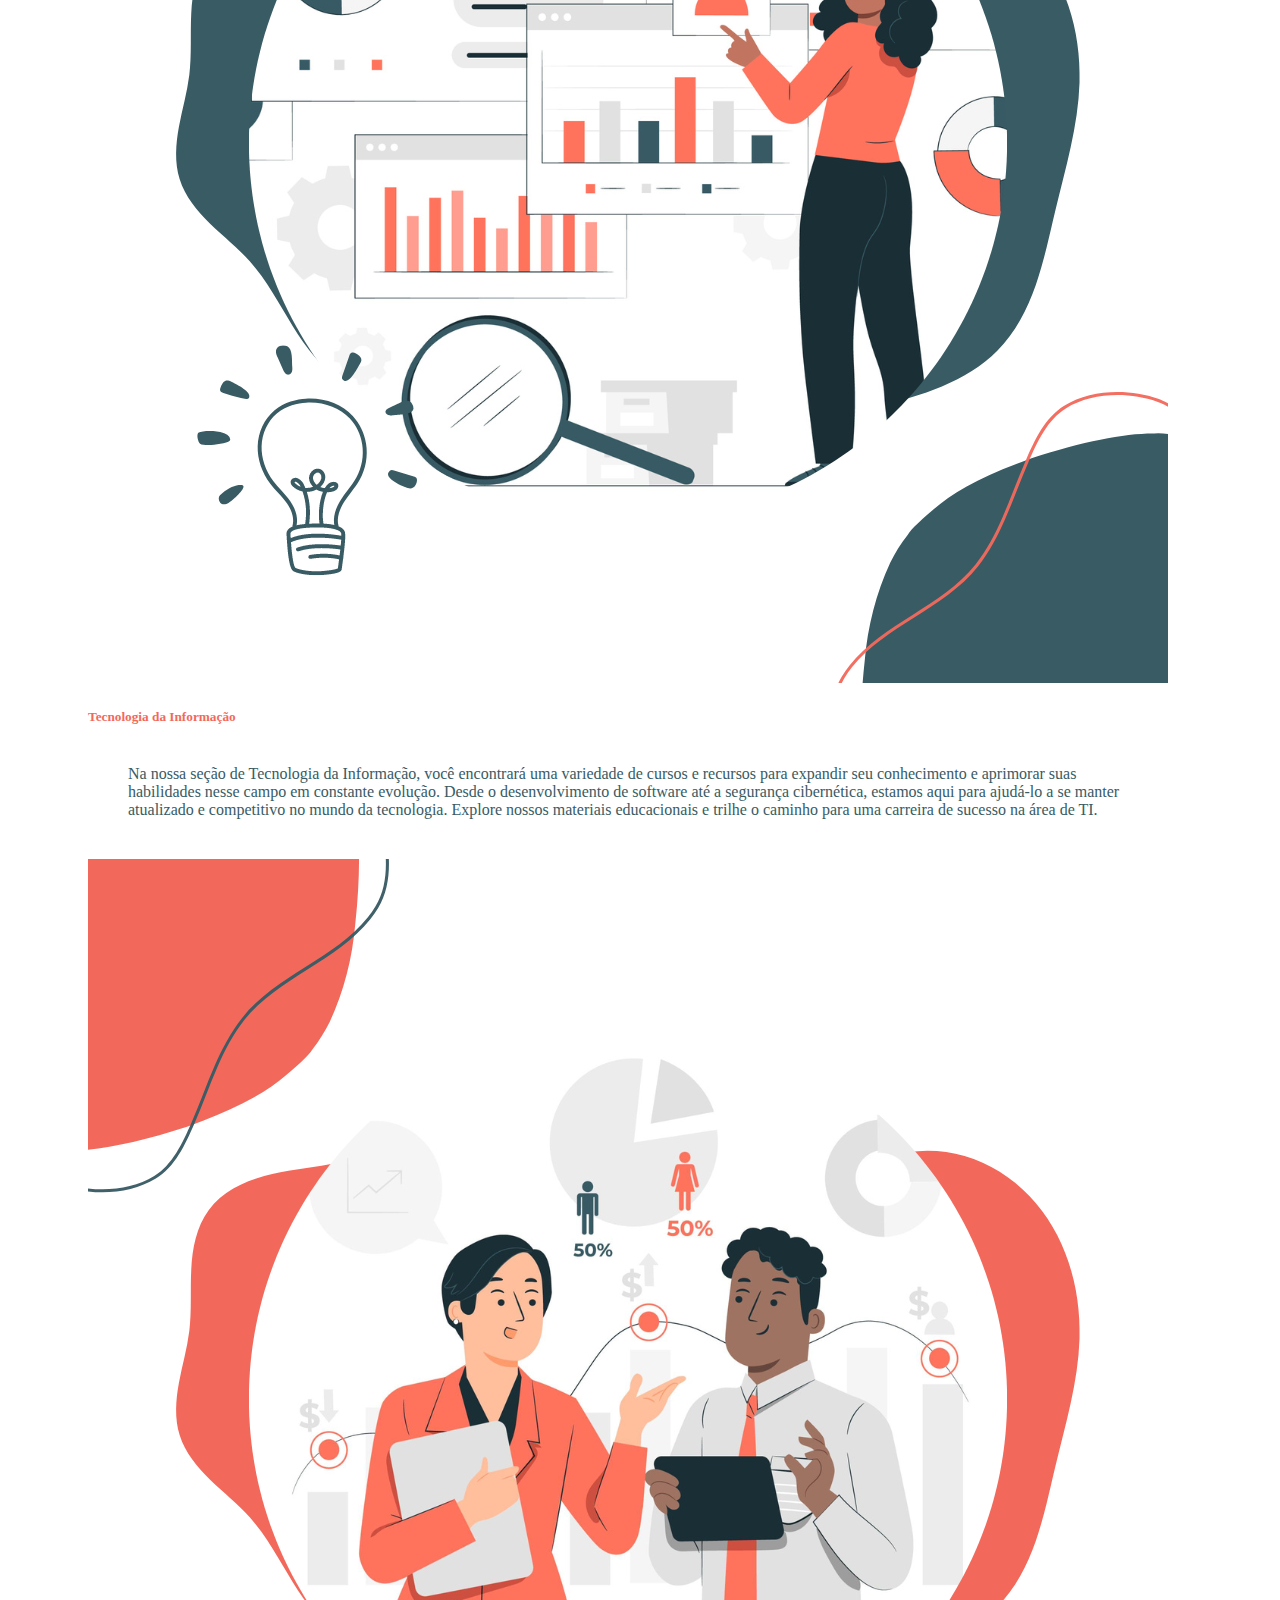
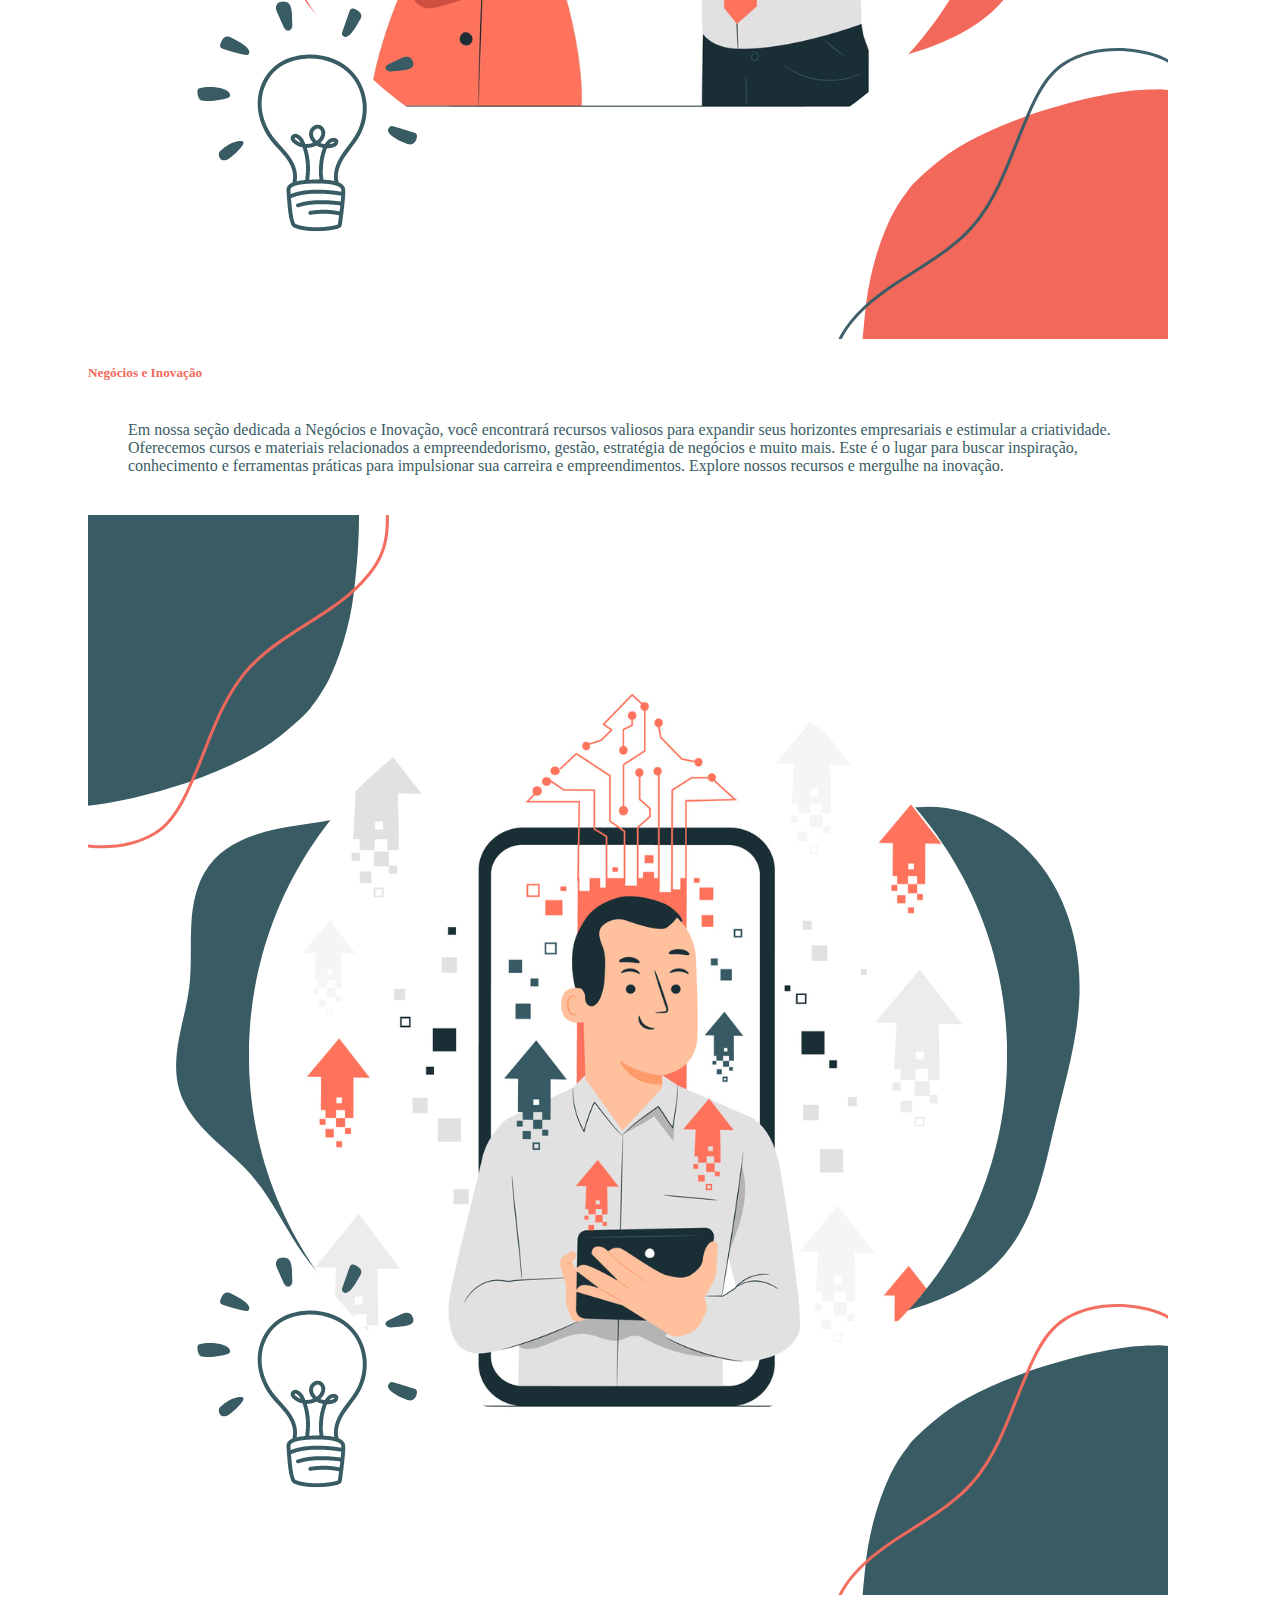
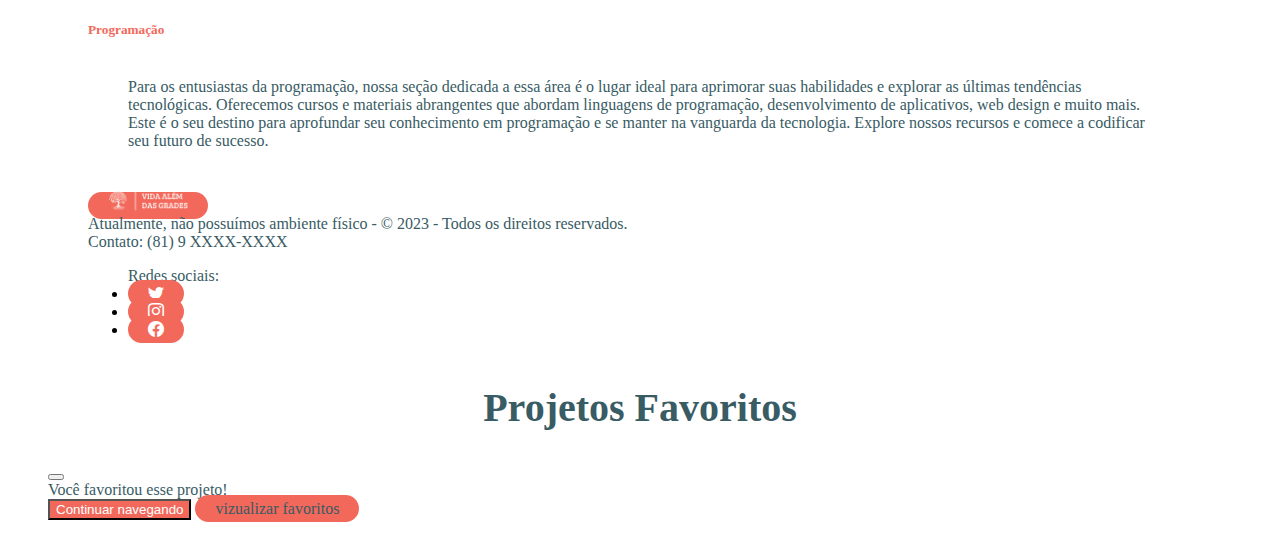
==== commit a46c6eda: "pagina de contato e apoienos" ====
--- a/index.html
+++ b/index.html
@@ -55,13 +55,13 @@
   <body id="inicioSites" class="container bg-CD4F40">
     <header
       class="container-fluid p-2 bg-F28705 text-center"
-      style="margin-top: 4rem"
+      style="margin-top: 5rem"
     >
       <nav class="navbar navbar-expand-lg bg-F28705 fixed-top">
         <div class="container-fluid">
           <a class="navbar-brand" href="index.html#inicioSites">
             <img
-              id="iniciocat"
+              id="vida"
               src="img/logo1.png"
               alt="Logo"
               style="width: 150px"
@@ -95,13 +95,13 @@
                 >
               </li>
               <li class="nav-item">
-                <a class="nav-link text-bg-F8EDE5" href="#empregos"
-                  >Empregos</a
-                >
-              </li>
-              <li class="nav-item">
-                <a class="nav-link text-bg-F8EDE5" href="#educacao"
-                  >Educação</a
+                <a class="nav-link text-bg-F8EDE5" href="#vagas"
+                  >Vagas de Emprego</a
+                >
+              </li>
+              <li class="nav-item">
+                <a class="nav-link text-bg-F8EDE5" href="#cursos"
+                  >Cursos</a
                 >
               </li>
               <li class="nav-item">
@@ -115,13 +115,13 @@
                 >
               </li>
               <li class="nav-item">
-                <a class="nav-link text-bg-F8EDE5" href="checkout.html"
-                  >Apoie</a
-                >
-              </li>
-              <li class="nav-item">
-                <a class="nav-link text-bg-F8EDE5" href="checkout.html"
-                  ><i class="bi bi-chat-heart"></i
+                <a class="nav-link text-bg-F8EDE5" href="apoio.html"
+                  >Apoie-nos</a
+                >
+              </li>
+              <li class="nav-item">
+                <a class="nav-link text-bg-F8EDE5" href="perfil.html"
+                  ><i class="bi bi-person-fill"></i
                 ></a>
               </li>
             </ul>
@@ -305,9 +305,9 @@
           </div>
       </div>
     </section>
-    <hr class="featurette-divider" id="empregos" />
+    <hr class="featurette-divider" id="vagas" />
     <section class="container bg-CD4F40 text-center p-2">
-      <h2>Empregos</h2>
+      <h2>Vagas de Emprego</h2>
       <br />
       <div class="row justify-content-center">
     <p>Em nossa ampla e abrangente seção de empregos, estamos dedicados a conectar talentos excepcionais com oportunidades profissionais significativas. Mantemos parcerias estratégicas com diversas empresas e organizações de diversos setores, oferecendo uma vasta gama de vagas de emprego em todo o espectro profissional. Seja você um profissional experiente em busca de desafios empolgantes ou um candidato iniciante no mercado de trabalho, nosso compromisso é fornecer ferramentas e recursos para auxiliá-lo na busca pelo emprego ideal. <br><br>
@@ -349,9 +349,9 @@
       </div>
     </section>
 
-    <hr class="featurette-divider" id="educacao" />
+    <hr class="featurette-divider" id="cursos" />
     <section class="container-fluid bg-CD4F40 text-center p-2">
-      <h2>Educação</h2>
+      <h2>Cursos</h2>
     </div>
     <p>Se você está interessado em áreas como Tecnologia da Informação, Negócios e Inovação, ou Programação, estamos aqui para apoiá-lo. Oferecemos uma variedade de cursos gratuitos e de fácil compreensão nessas áreas. Esses cursos foram cuidadosamente selecionados para ajudar você a desenvolver habilidades essenciais, independentemente do seu nível de conhecimento prévio.
       <br><br>Explore nossa seleção educacional e comece sua jornada de aprendizado agora mesmo, preparando-se para um futuro promissor.
@@ -407,19 +407,19 @@
             <span>Redes sociais:</span>
           </div>
           <li class="ms-3">
-            <a class="footer-link" href="#"
+            <a class="footer-link text-bg-F8EDE5" href="#"
               ><i class="bi bi-twitter" width="25" height="24"></i
               ><use xlink:href="#twitter"
             /></a>
           </li>
           <li class="ms-3">
-            <a class="footer-link" href="#"
+            <a class="footer-link text-bg-F8EDE5" href="#"
               ><i class="bi bi-instagram" width="25" height="24"></i
               ><use xlink:href="#instagram" />
             </a>
           </li>
           <li class="ms-3">
-            <a class="footer-link" href="#"
+            <a class="footer-link text-bg-F8EDE5" href="#"
               ><i class="bi bi-facebook" width="25" height="24"></i>
               <use xlink:href="#facebook" />
             </a>
@@ -447,7 +447,7 @@
             class="modal-title fs-5 text-bg-62330F bg-F8EDE5"
             id="exampleModalLabel"
           >
-            Suas compras
+          Projetos favoritos
           </h1>
           <button
             type="button"
@@ -456,17 +456,17 @@
             aria-label="Close"
           ></button>
         </div>
-        <div class="modal-body text-bg-62330F">Produto adicionado ao carrinho!</div>
+        <div class="modal-body text-bg-62330F">Você favoritou esse projeto!</div>
         <div class="modal-footer">
           <button
             type="button"
             class="btn bg-F28705 text-bg-F8EDE5"
             data-bs-dismiss="modal"
           >
-            Continuar comprando
+          Continuar navegando
           </button>
-          <a href="checkout.html" type="button" class="btn btn-success">
-            Finalizar a compra
+          <a href="apoio.html" type="button" class="btn btn-success">
+            vizualizar favoritos
           </a>
         </div>
       </div>
--- a/CSS/estilo.css
+++ b/CSS/estilo.css
@@ -9,7 +9,7 @@
 }
 /*Cor Background contato e pagamento*/
 .bg-F8EDE5{
-    background-color: white!important;
+    background-color: #ffffff!important;
 }
 /*Cor Background adicionar ao carrinho*/
 .bg-62330F{
@@ -53,6 +53,7 @@
 .btn-bg-F28705{background-color: #F2695C !important;
 
 }
+
 .text-bg-F28705{
     color: #F2695C !important;
 }
@@ -145,4 +146,6 @@
   .navbar-toggler {
     border: var(--bs-border-width) solid ;
     color:#385B64
-  }+  }
+  
+  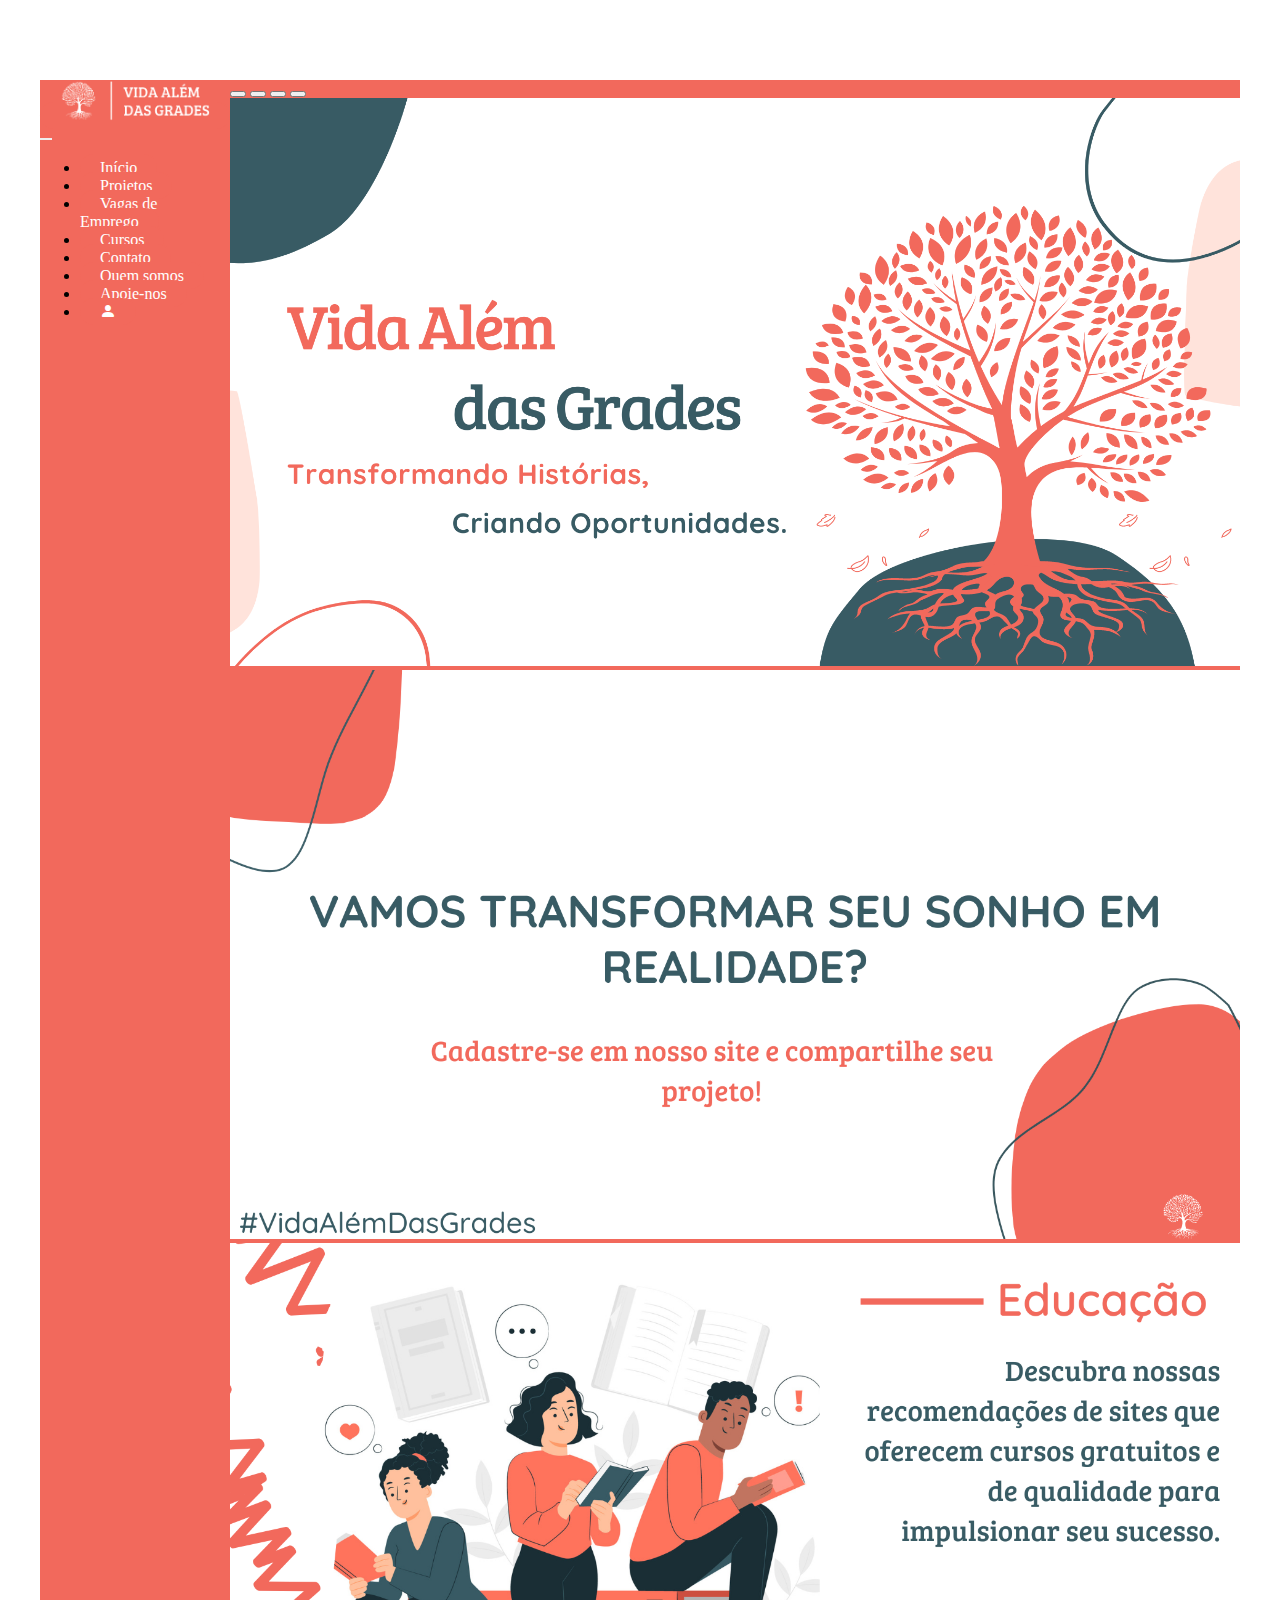
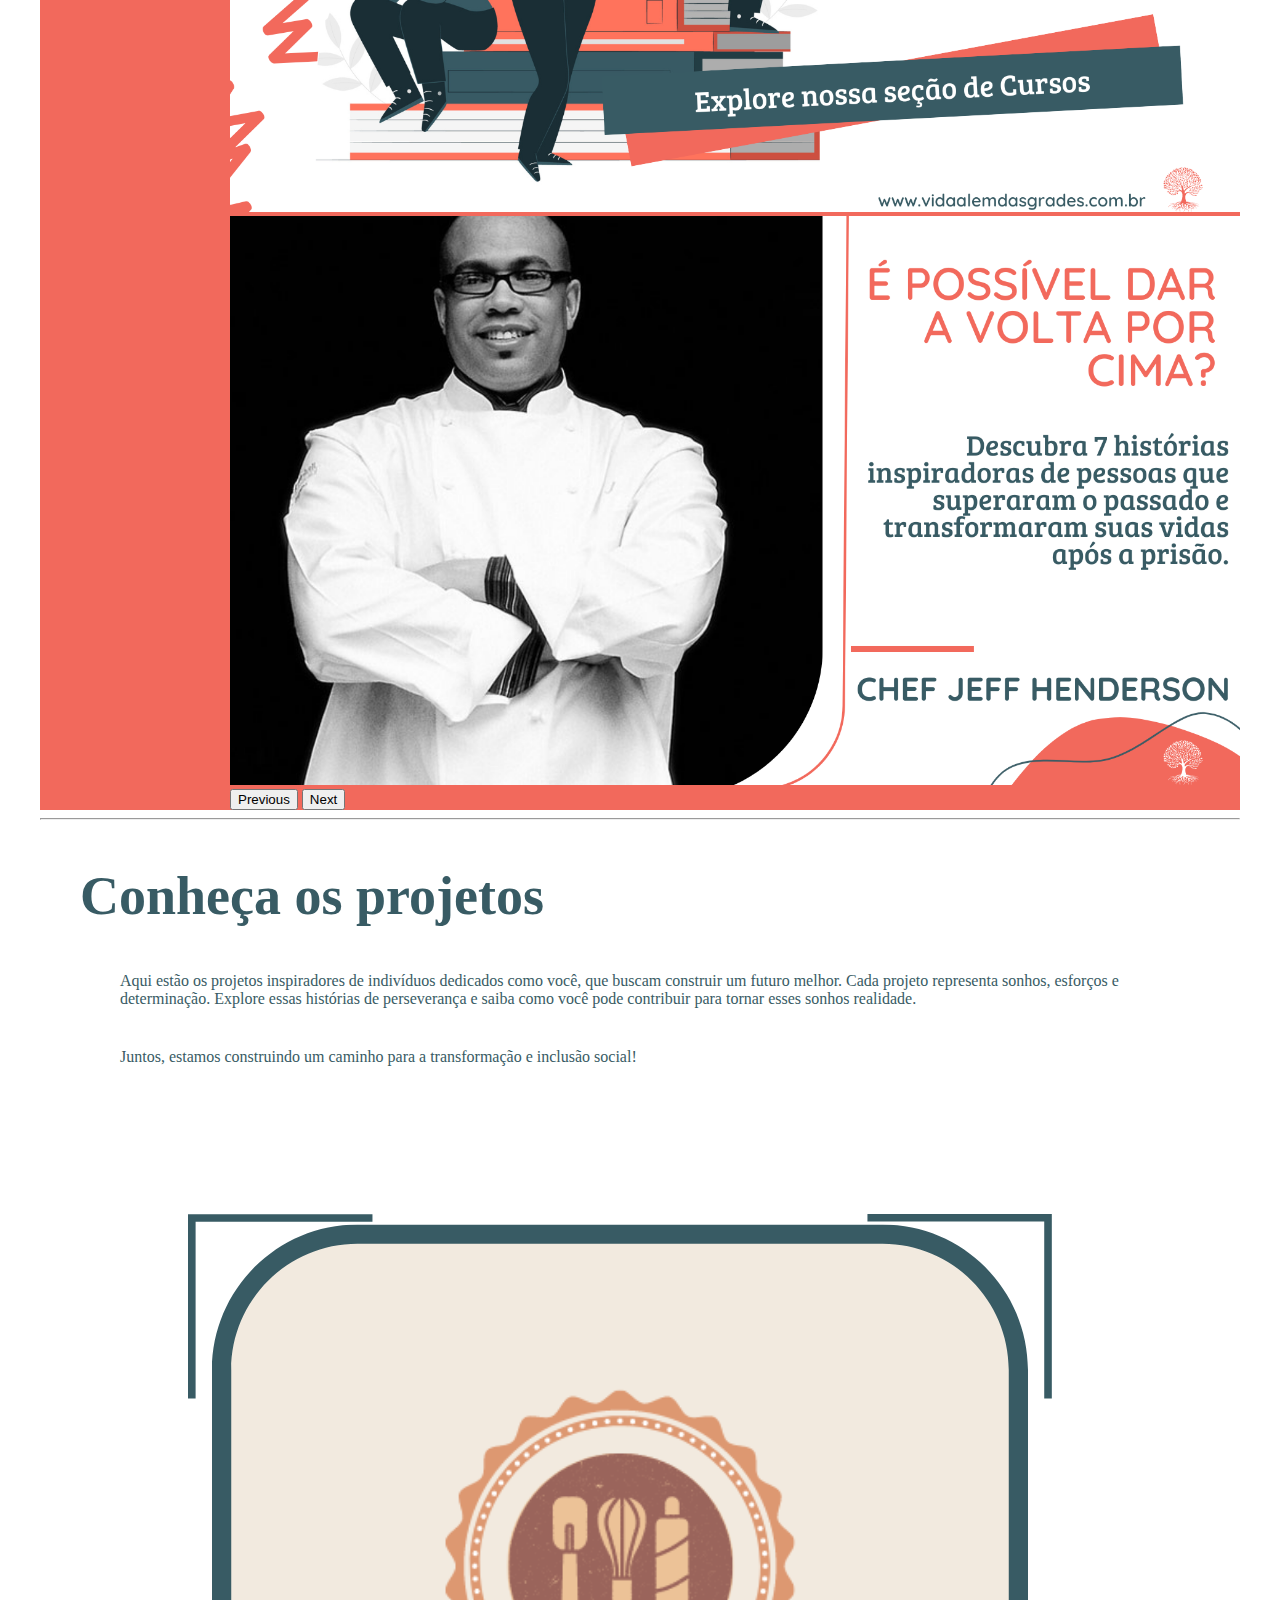
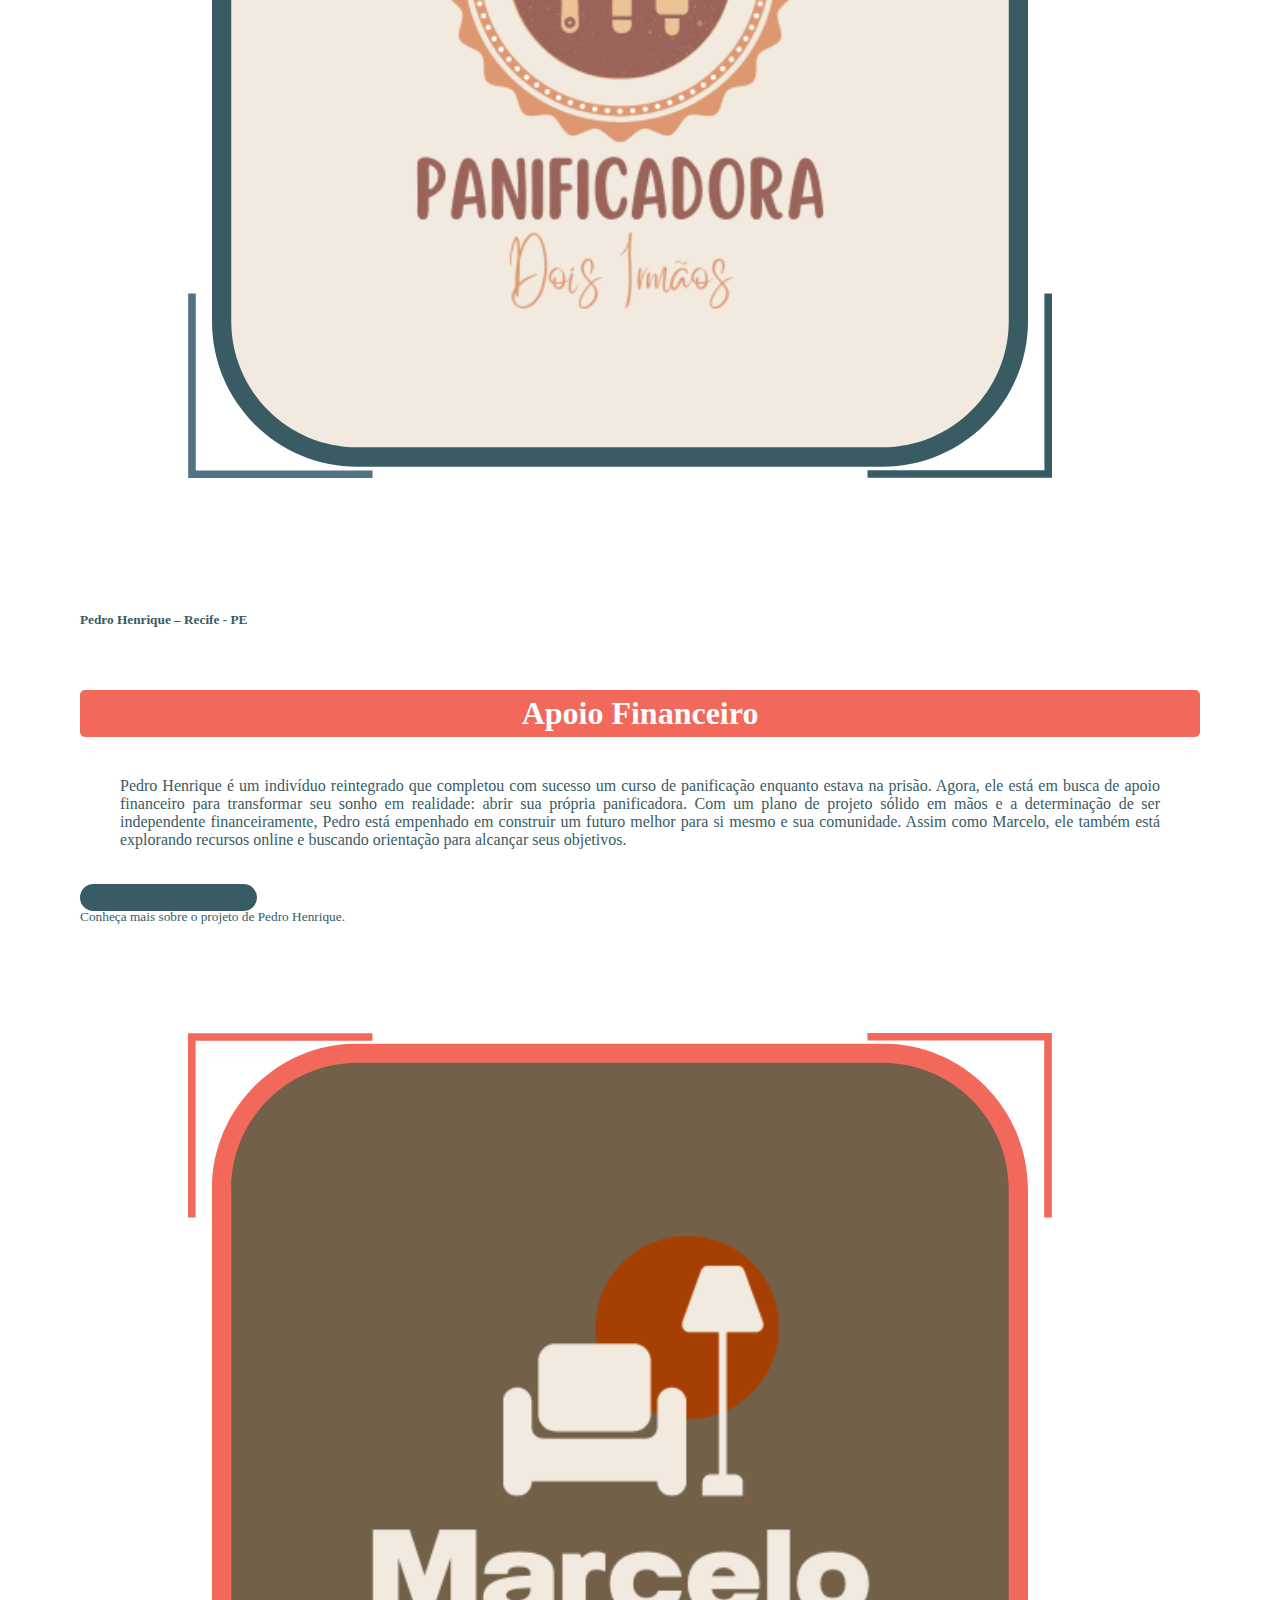
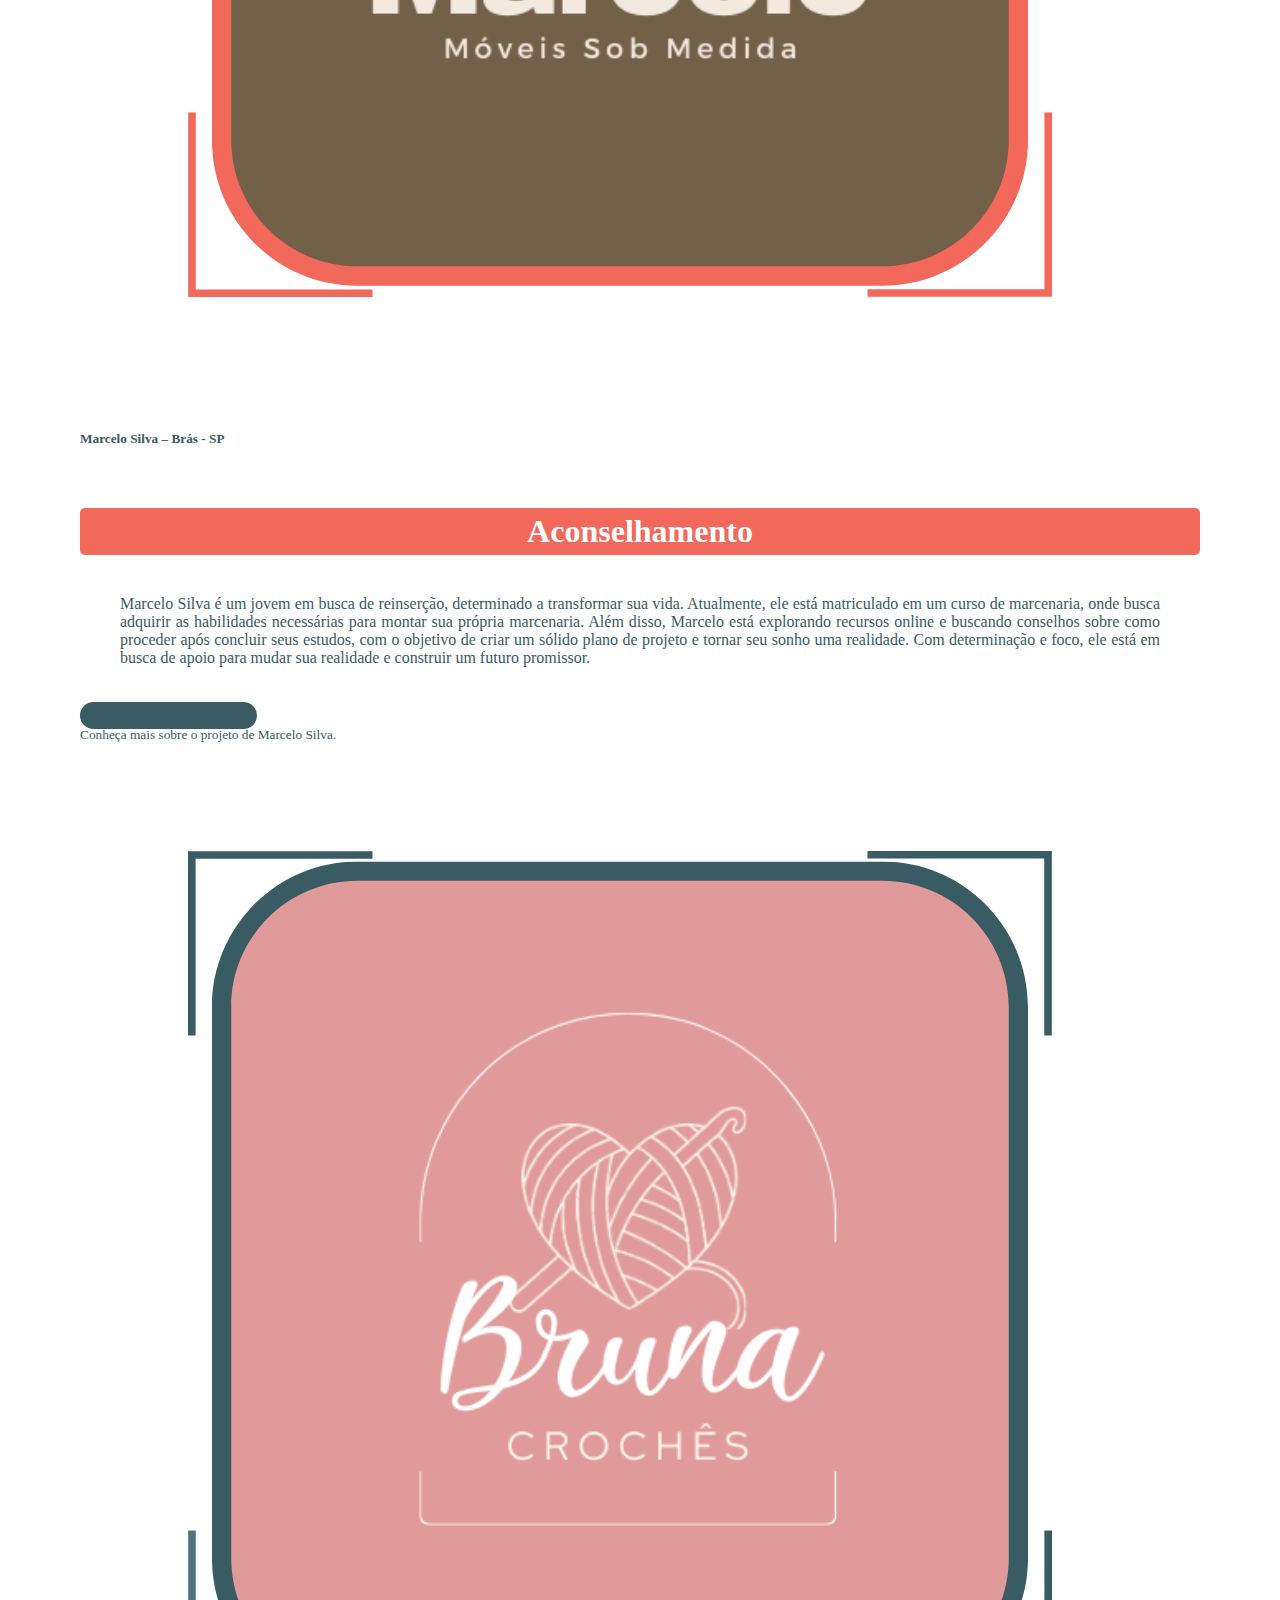
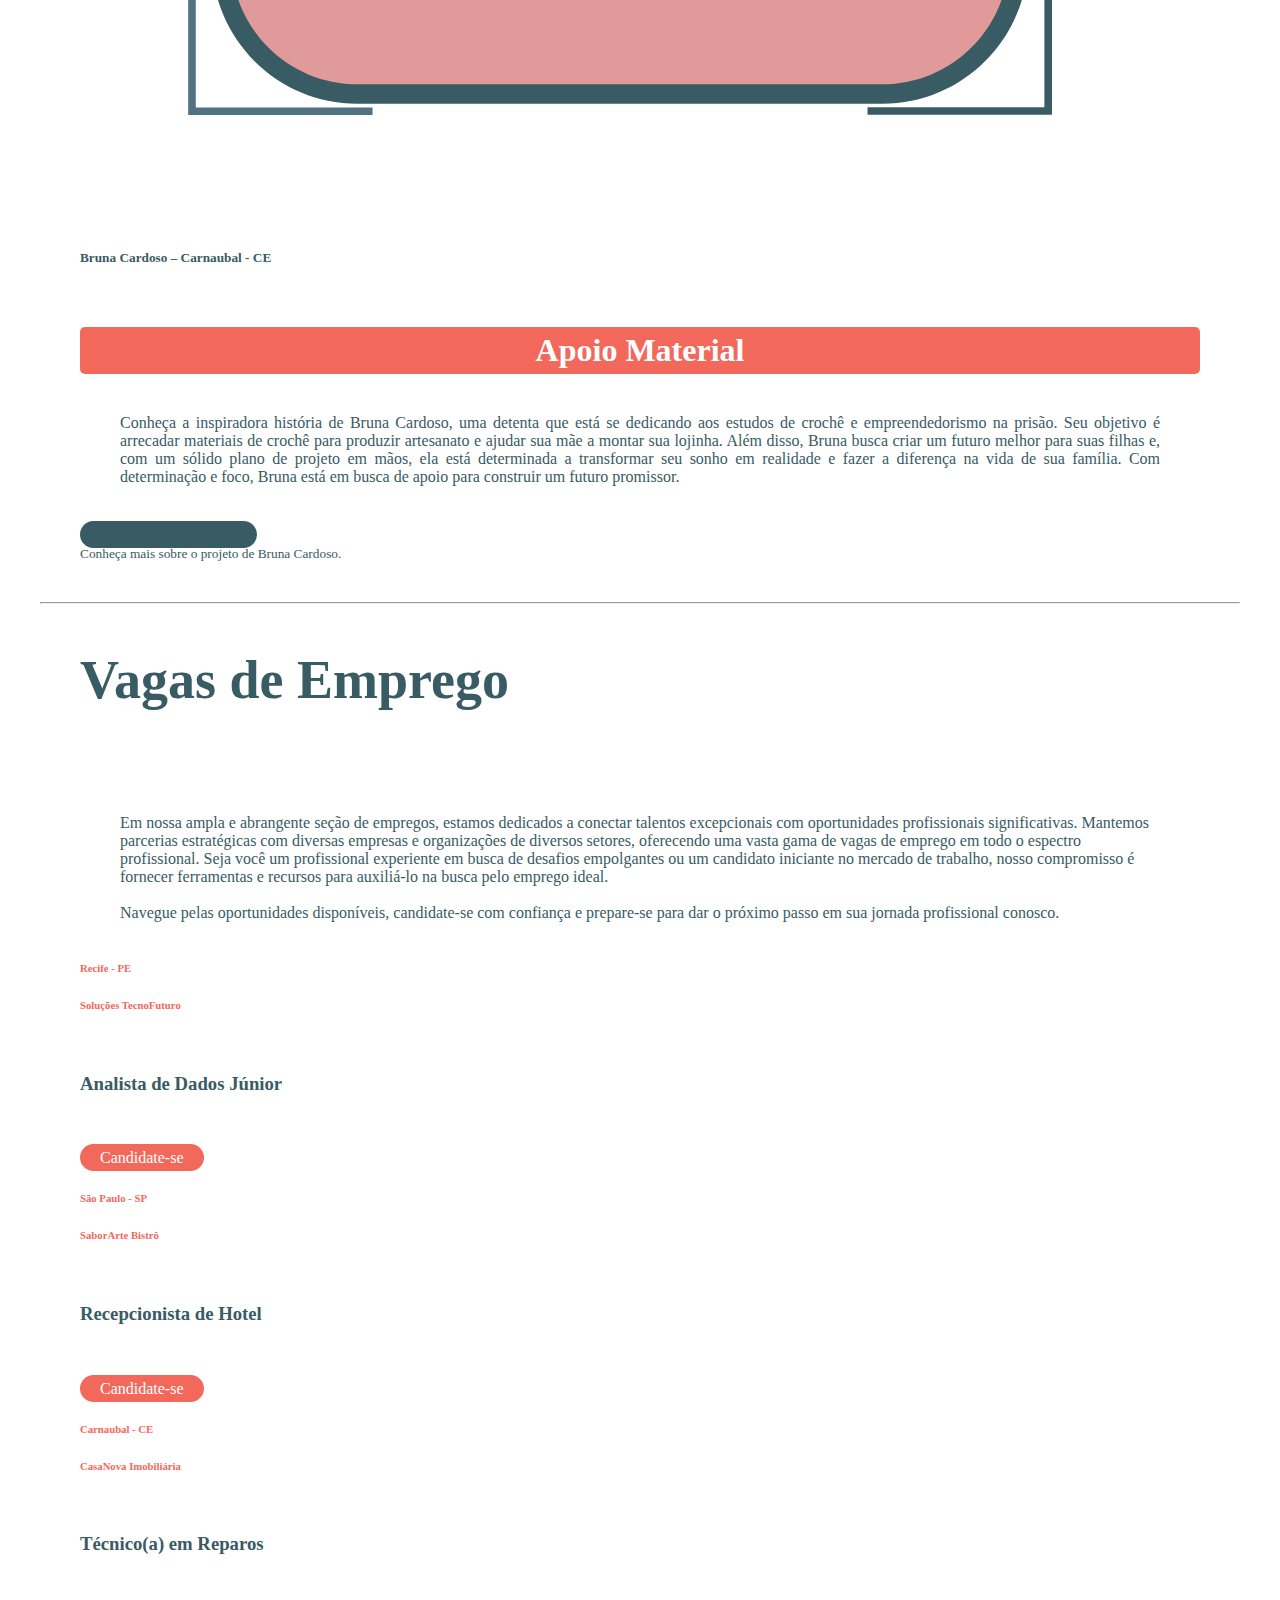
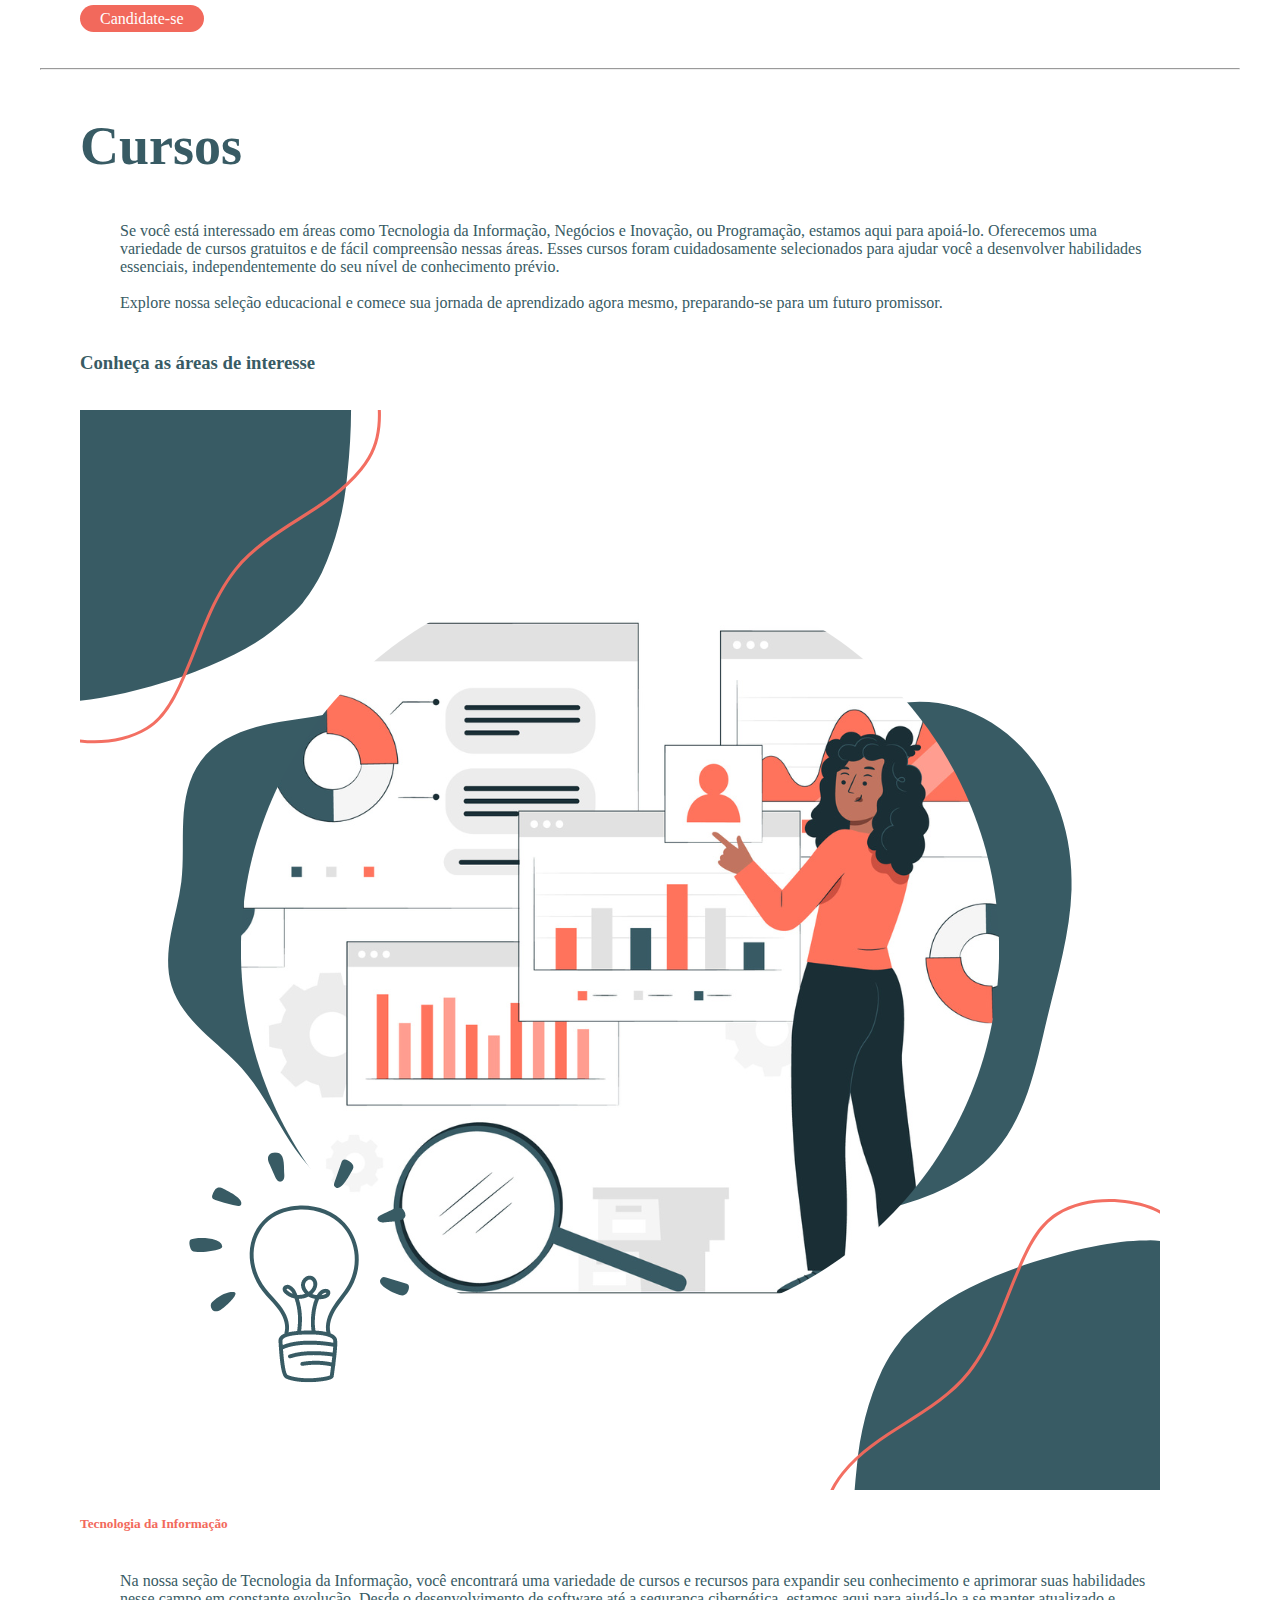
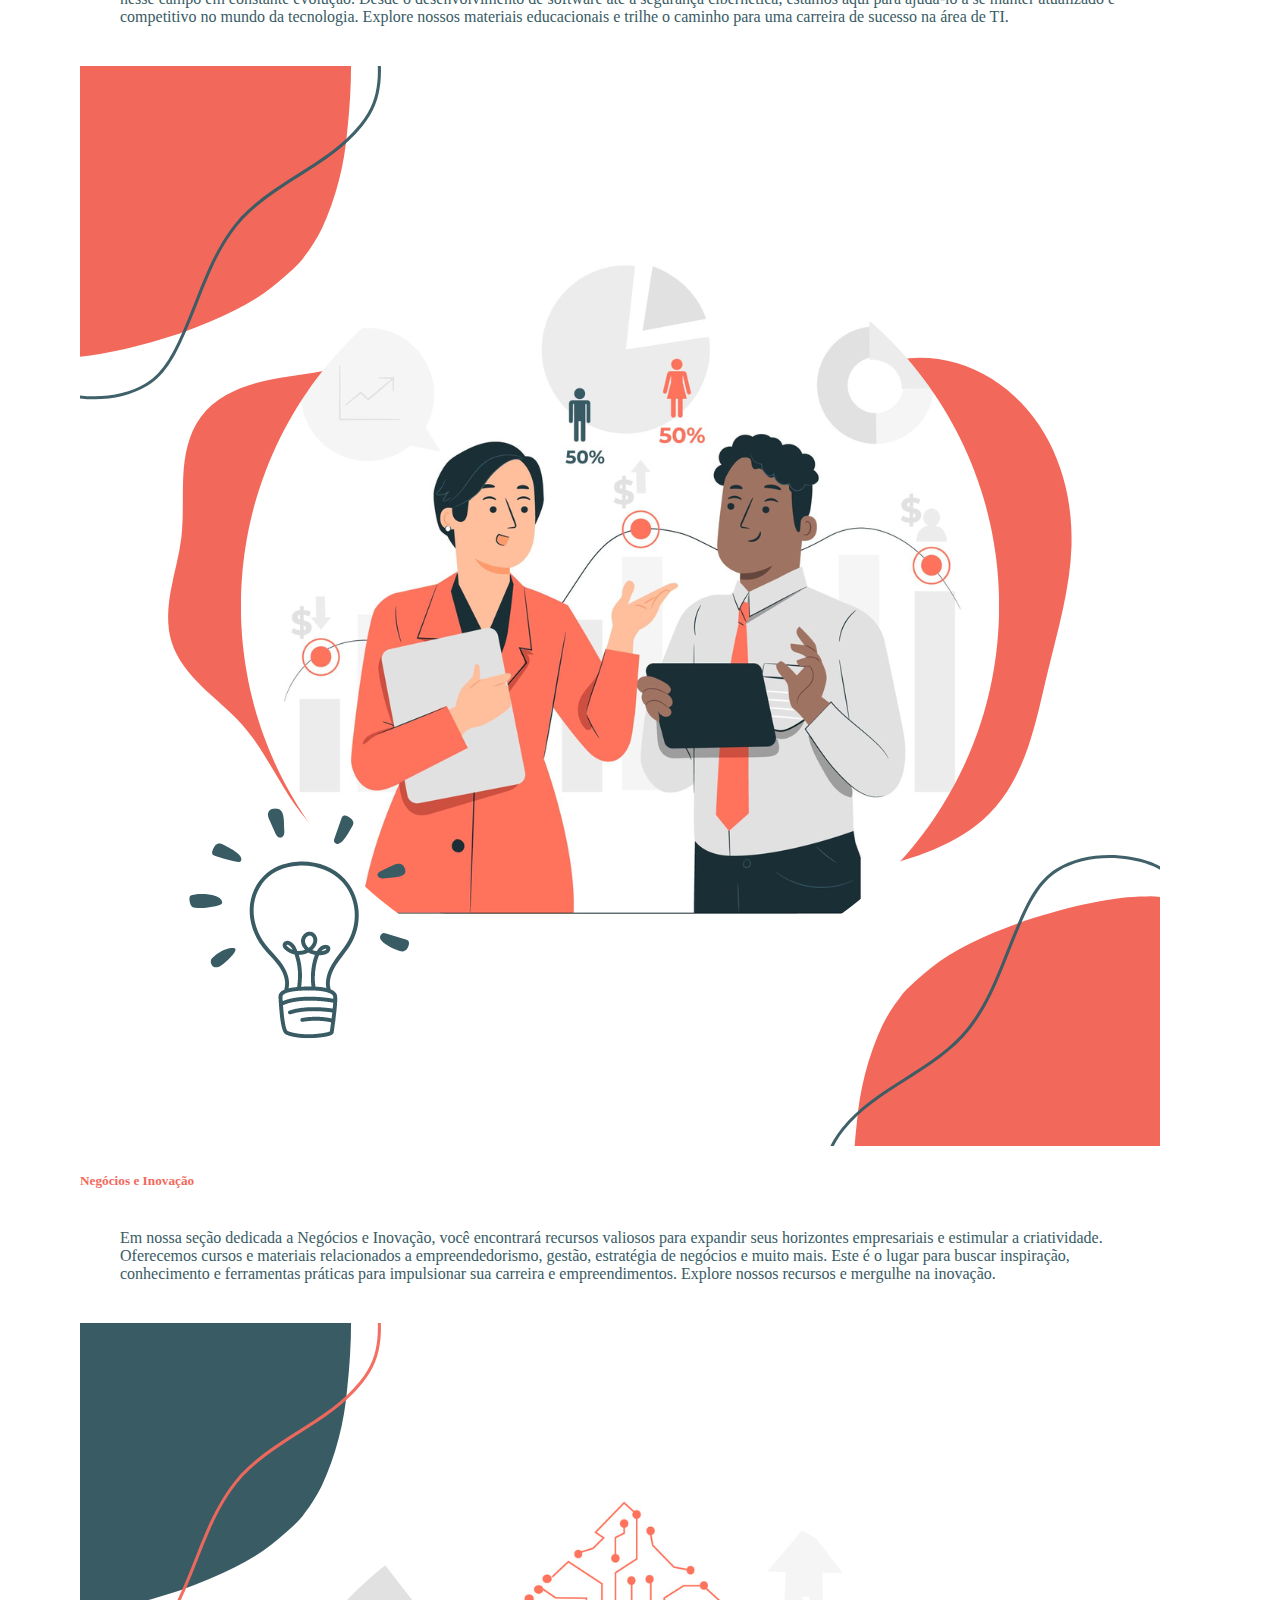
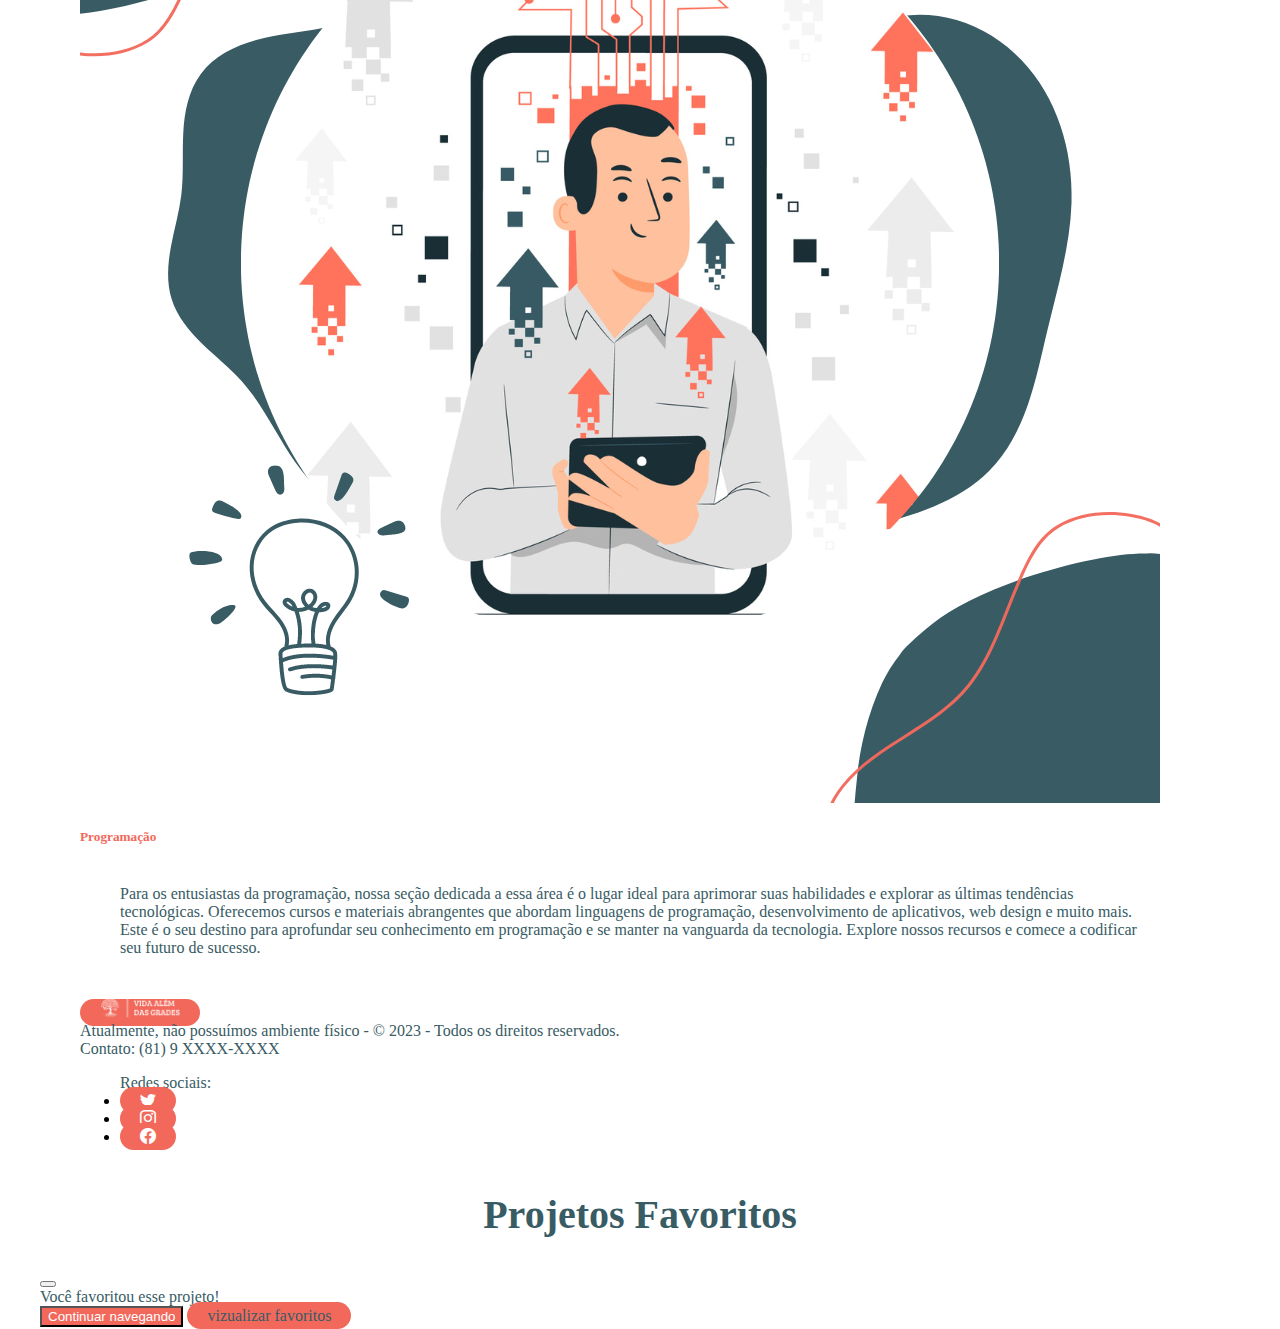
==== commit fb4be7e3: "formatação" ====
--- a/index.html
+++ b/index.html
@@ -85,7 +85,7 @@
                 <a
                   class="nav-link text-bg-F8EDE5"
                   aria-current="page"
-                  href="index.html#inicioSites"
+                  href="#"
                   >Início</a
                 >
               </li>
@@ -282,7 +282,7 @@
             <img src="img/cards/card9.png" class="card-img-top" alt="..." />
             <div class="card-body bg-F8EDE5">
               <h5 class="card-title text-bg-62330F">
-                Bruna Cardoso – Parnaíba - CE
+                Bruna Cardoso – Carnaubal - CE
               </h5>
               <br />
               <h1 class="card-subtitle text-bg-F8EDE5" style="font-size: 2em">
@@ -335,7 +335,7 @@
     </div>
     <div class="card" style="width: 18rem;">
       <div class="card-body text-bg-F28705">
-        <h6 class="card-title">Fortaleza - CE</h6>
+        <h6 class="card-title">Carnaubal - CE</h6>
         <h6 class="card-title">CasaNova Imobiliária</h6>
         <br>
         <h3 class="card-text"> Técnico(a) em Reparos </h3>
@@ -343,12 +343,8 @@
         <a href="#" class="btn btn-bg-F28705 text-bg-F8EDE5">Candidate-se</a>
       </div>
     </div>
-    </div>
-    <section>
-        </div>
-      </div>
+   </div>
     </section>
-
     <hr class="featurette-divider" id="cursos" />
     <section class="container-fluid bg-CD4F40 text-center p-2">
       <h2>Cursos</h2>
--- a/CSS/estilo.css
+++ b/CSS/estilo.css
@@ -1,3 +1,24 @@
+body{
+  max-width: 1200px;
+  margin: 0 auto;
+}
+main{
+  display: flex;
+  flex-direction: row;
+}
+header{
+  display: flex;
+  flex-direction: row;
+  margin-top: 30px;
+}
+
+#title{
+  flex-direction: column;
+  line-height: 10px;
+}
+#perfilh2, #perfilh22{
+  font-weight: 250;
+}
 /*Cor Background Menu*/
 .bg-F28705 {
     background-color: #F2695C !important;
@@ -45,8 +66,14 @@
     font-style: Arial;
 }
 
-h3{
-  font-size: px;
+
+  a.btn-bg-F28705.text-bg-F8EDE5 {
+    width: 50%;
+    height: 40px;
+    text-align: center;
+  }
+
+h3,h4{
   color: #385B64;
   font-style: Arial;
 }
@@ -147,5 +174,8 @@
     border: var(--bs-border-width) solid ;
     color:#385B64
   }
-  
+
+  aside {
+    float: left;
+  }
   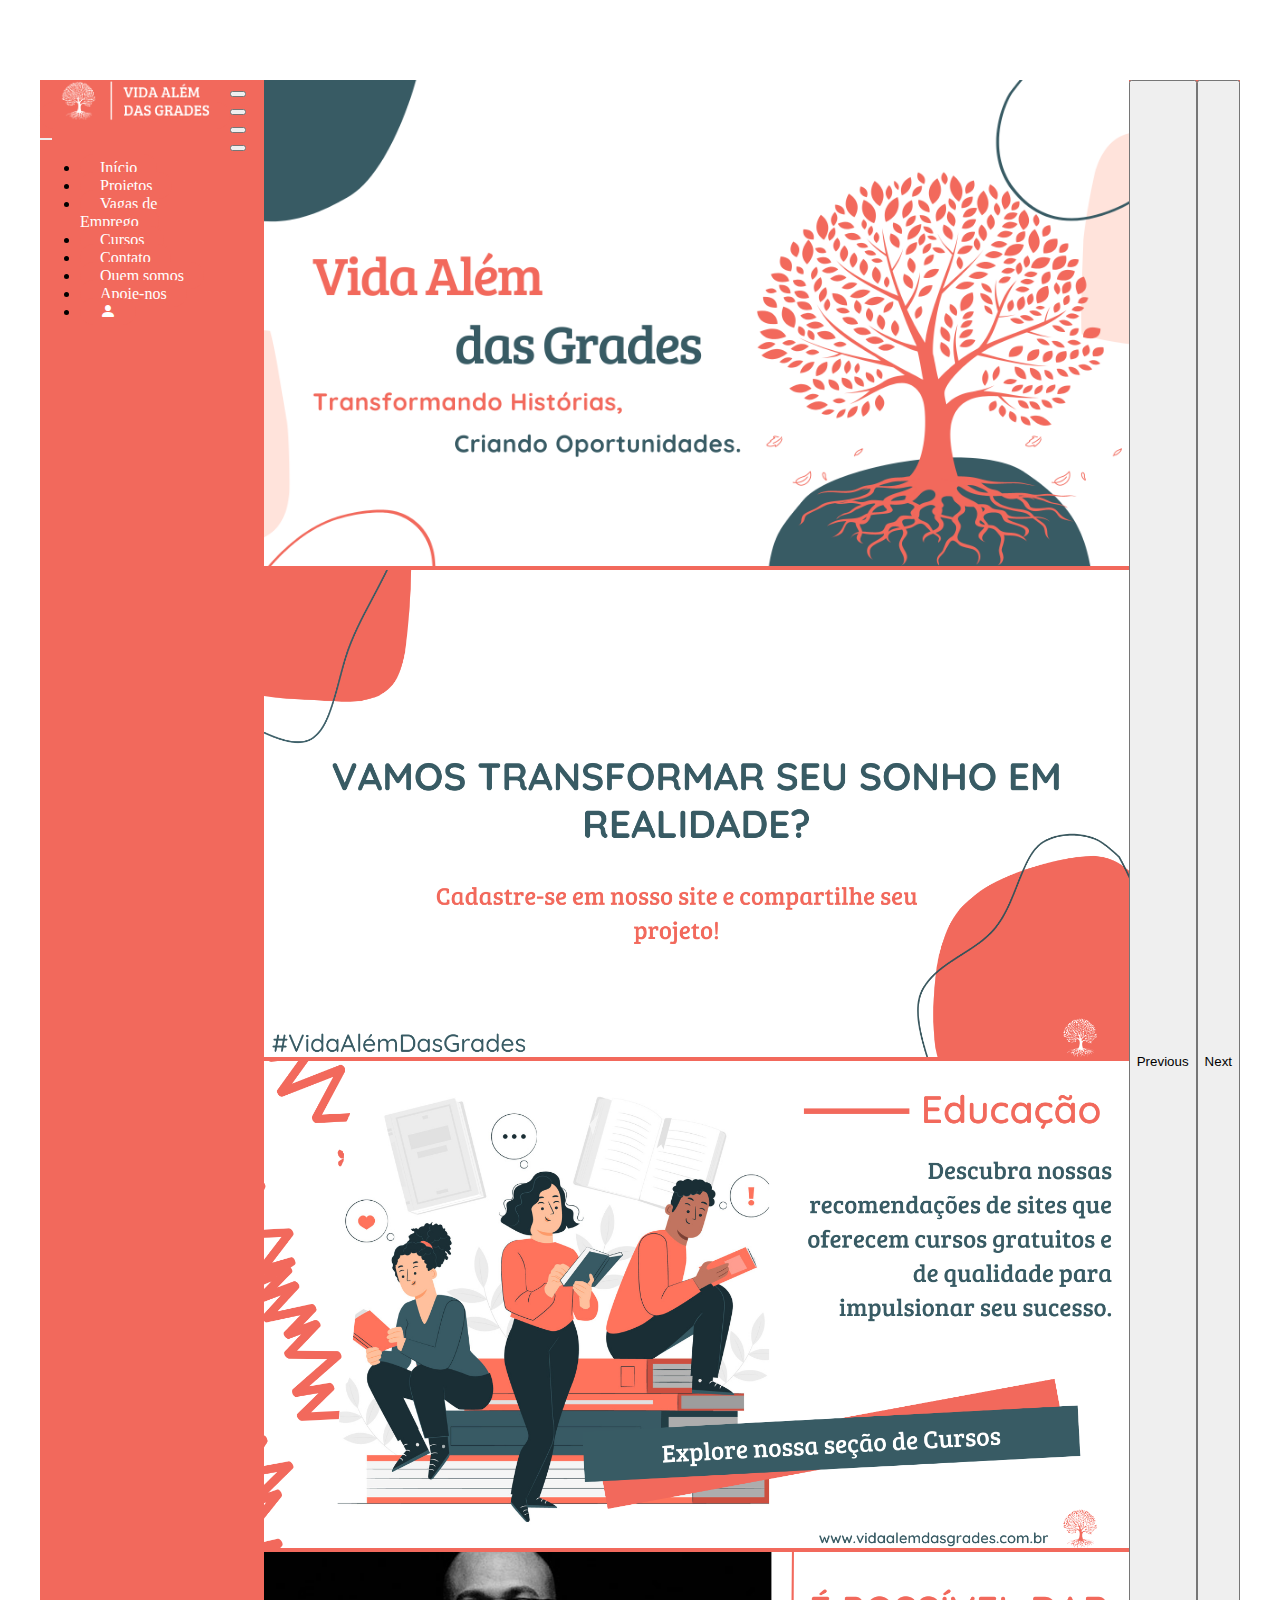
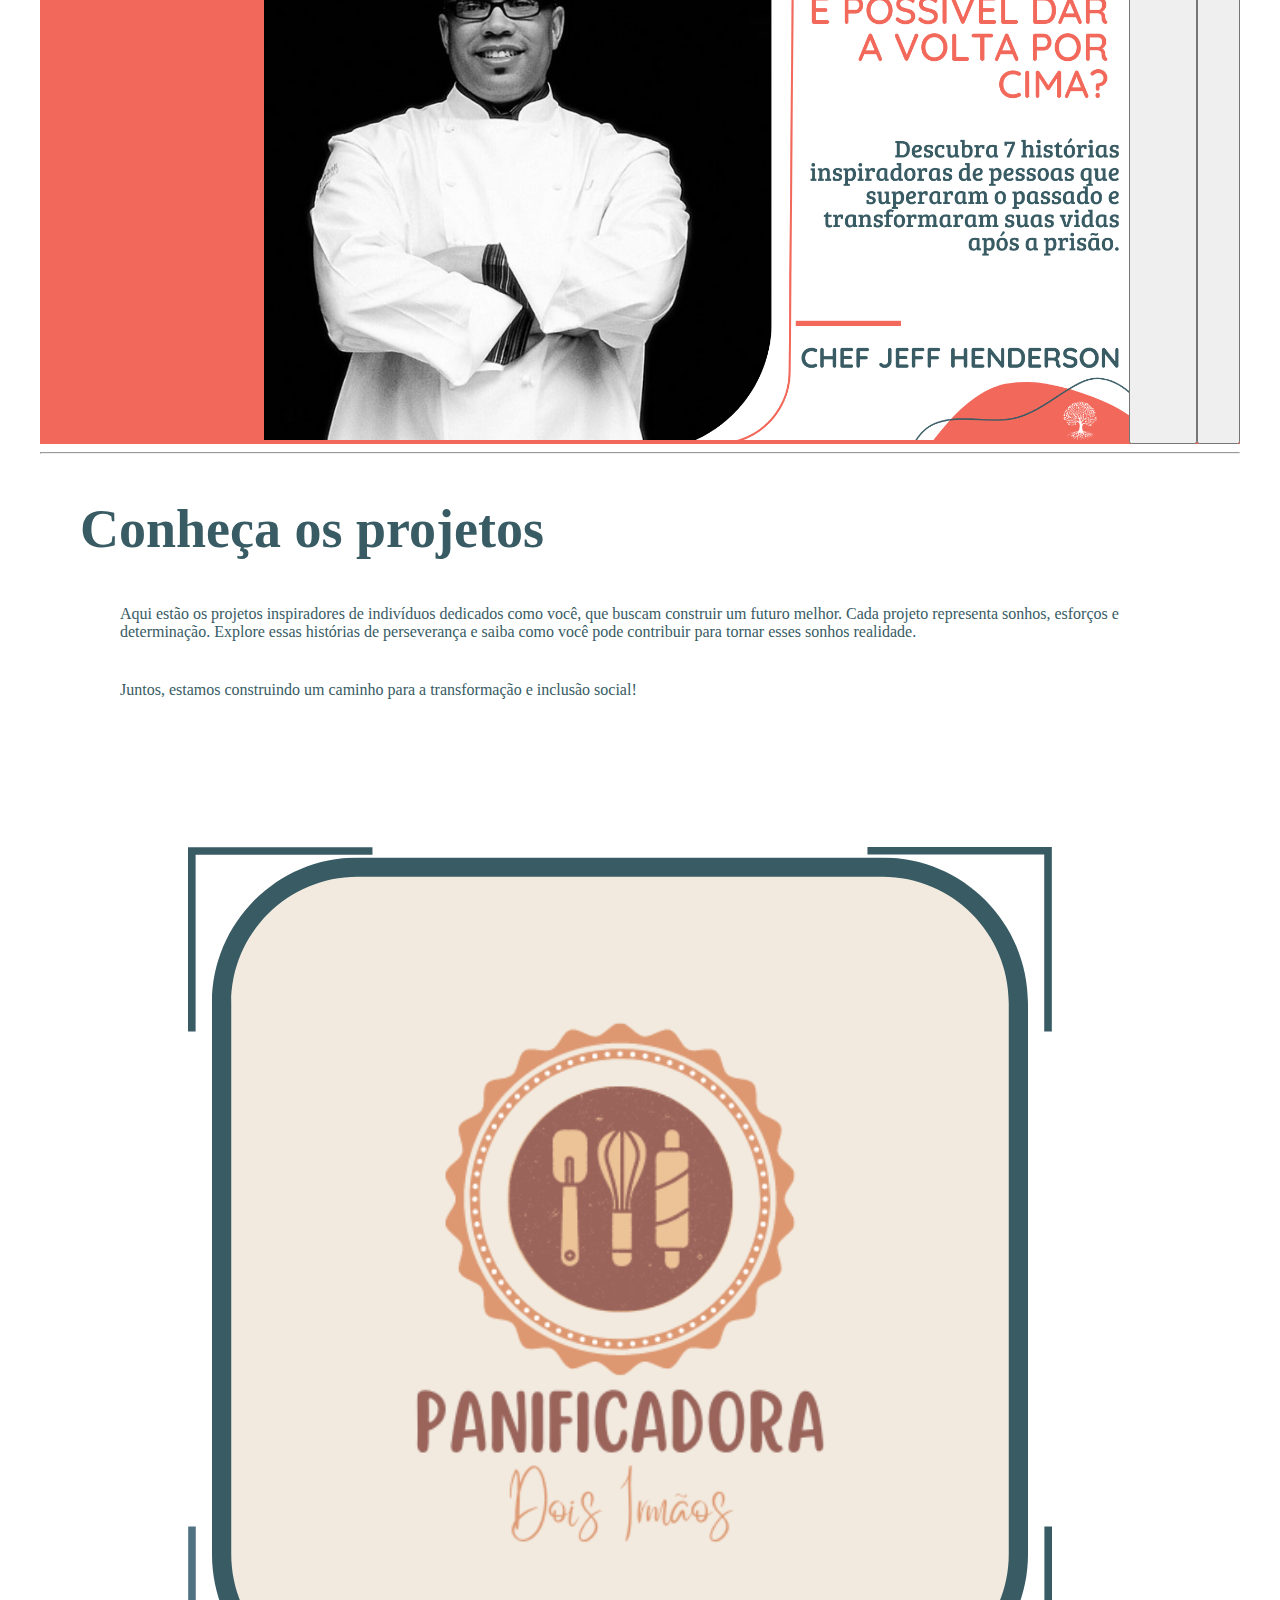
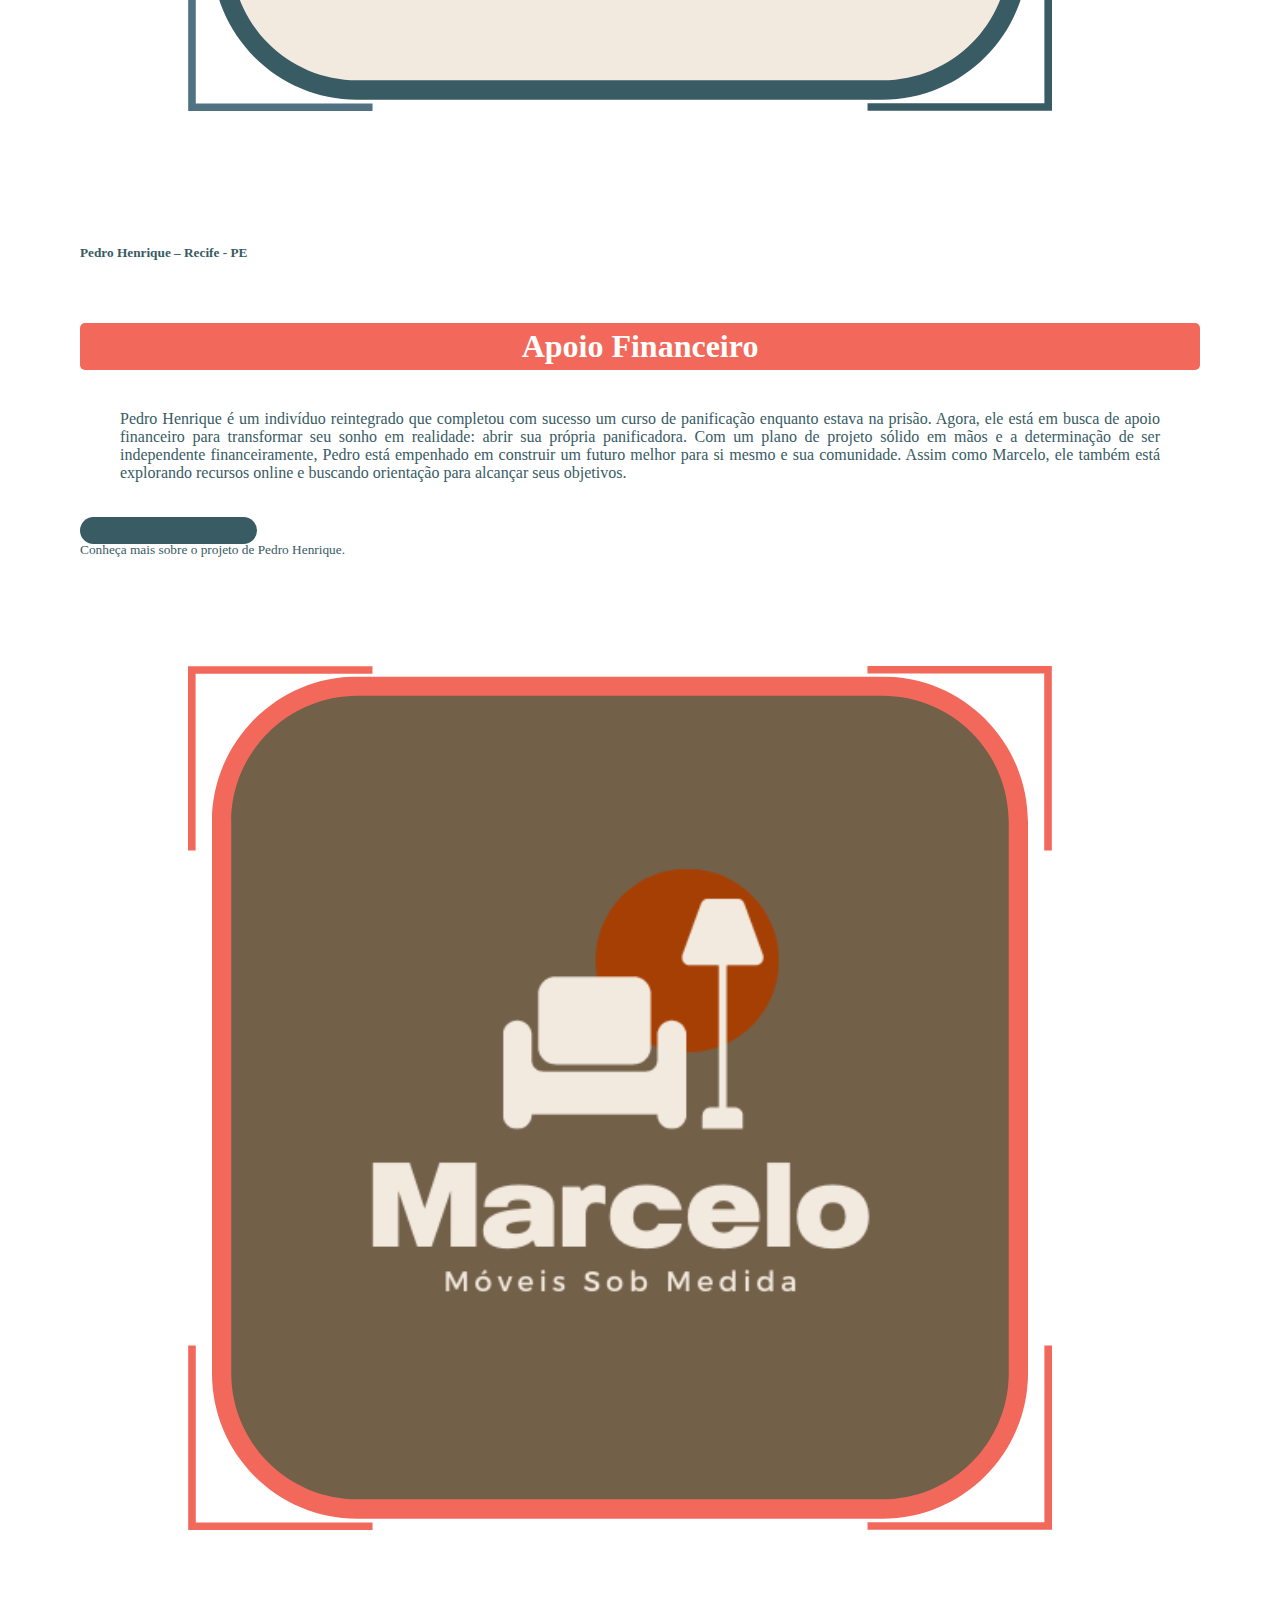
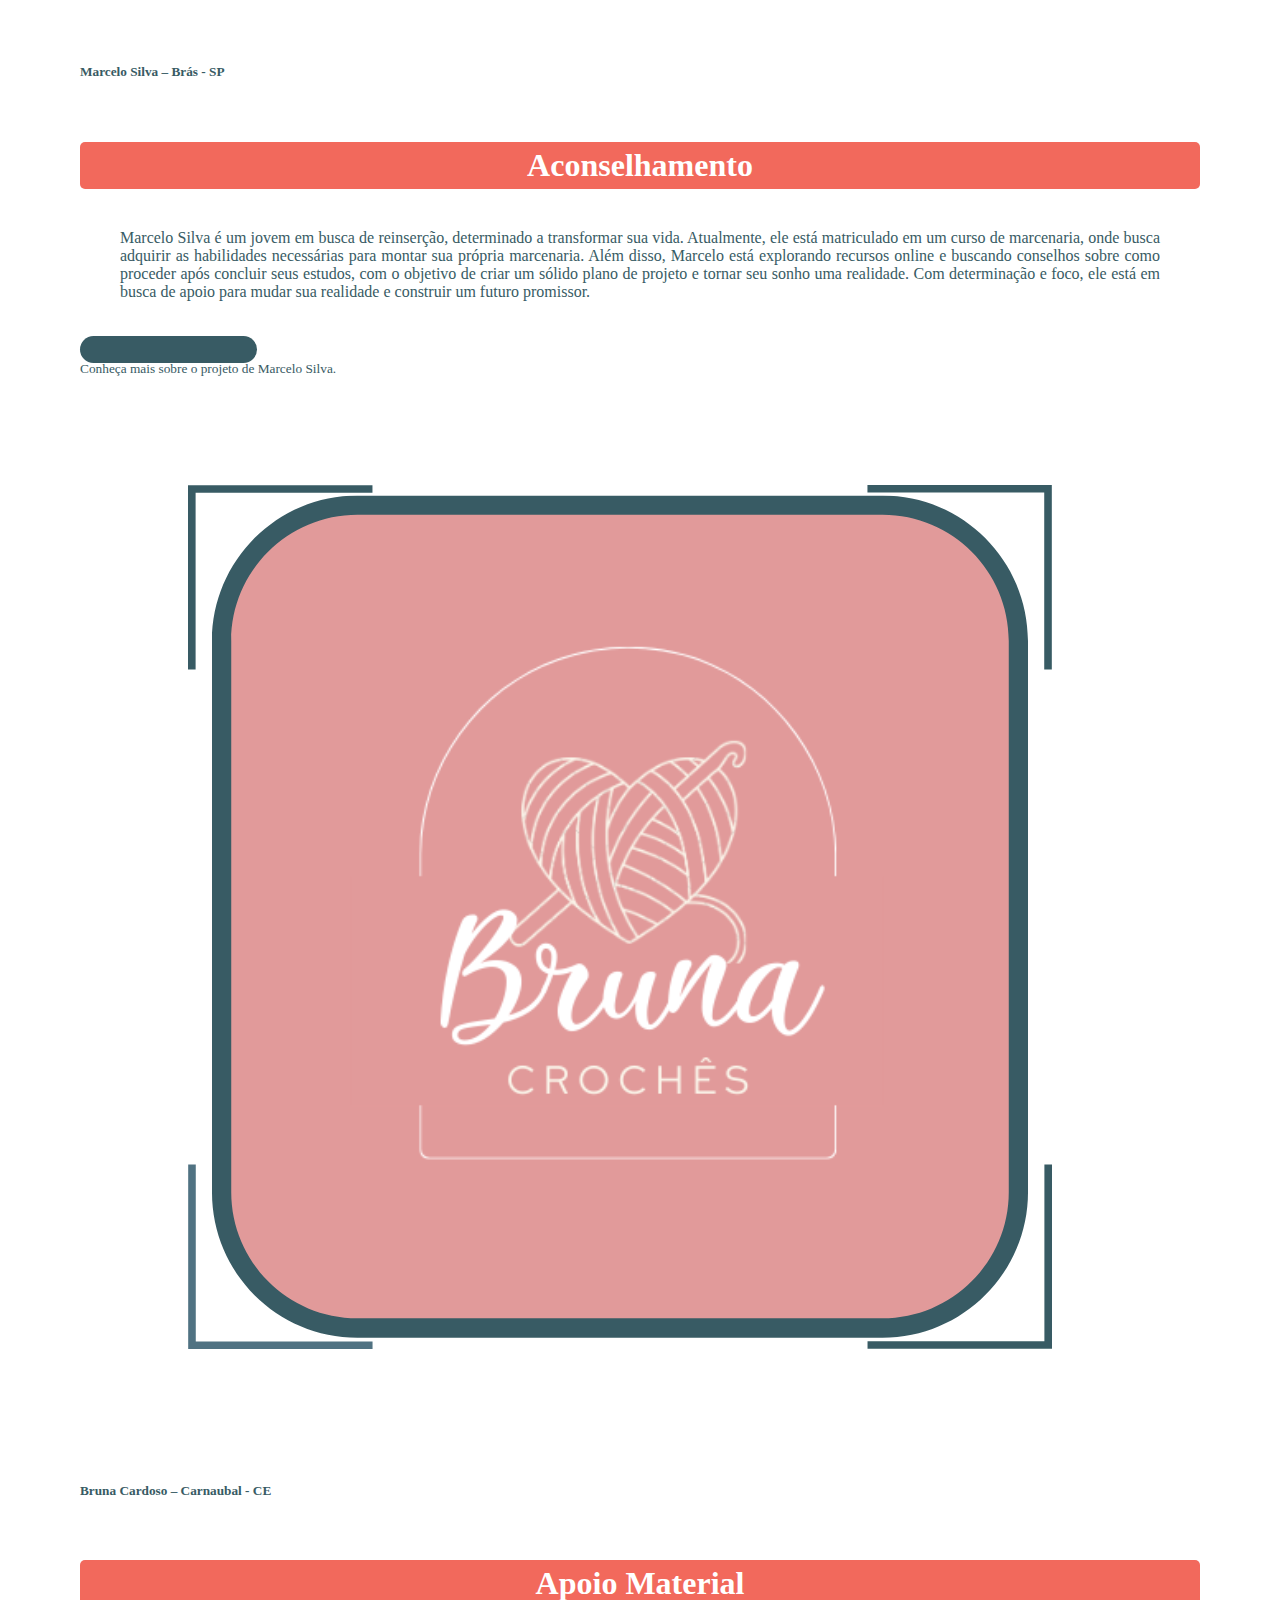
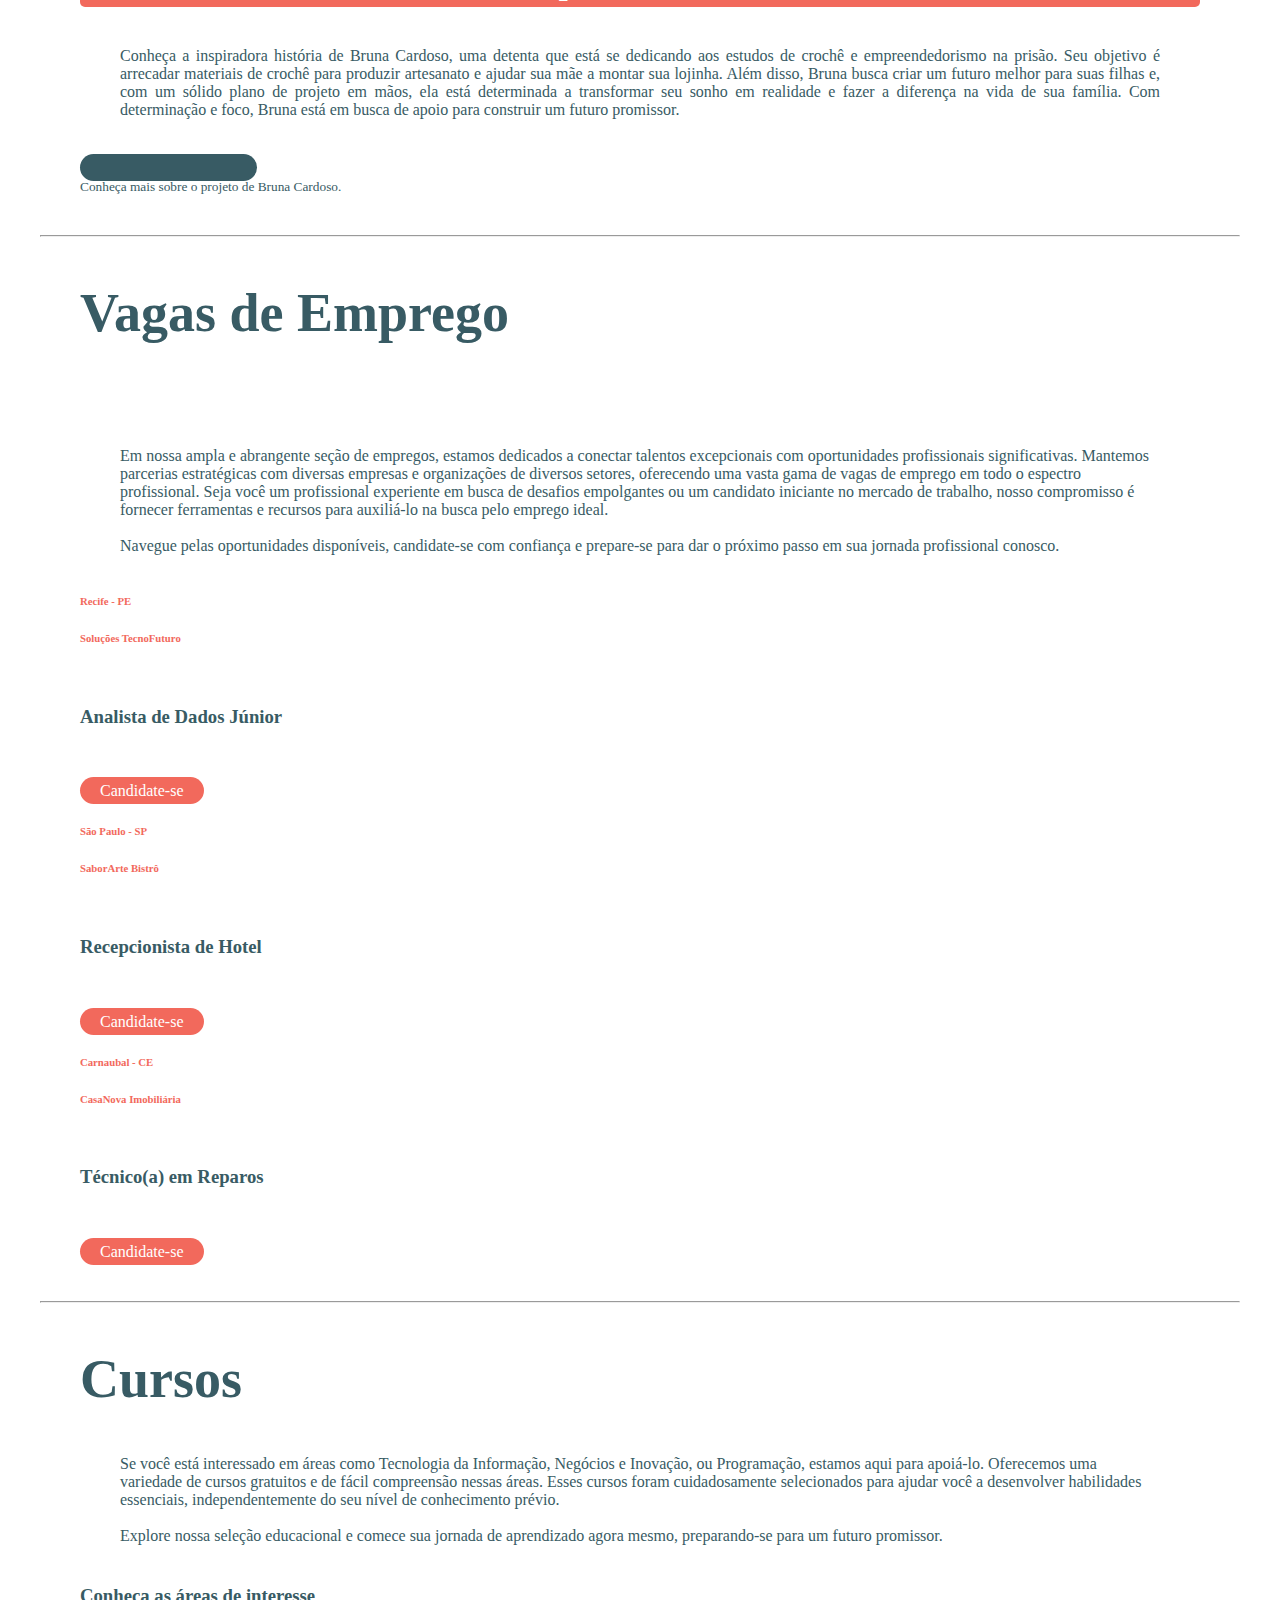
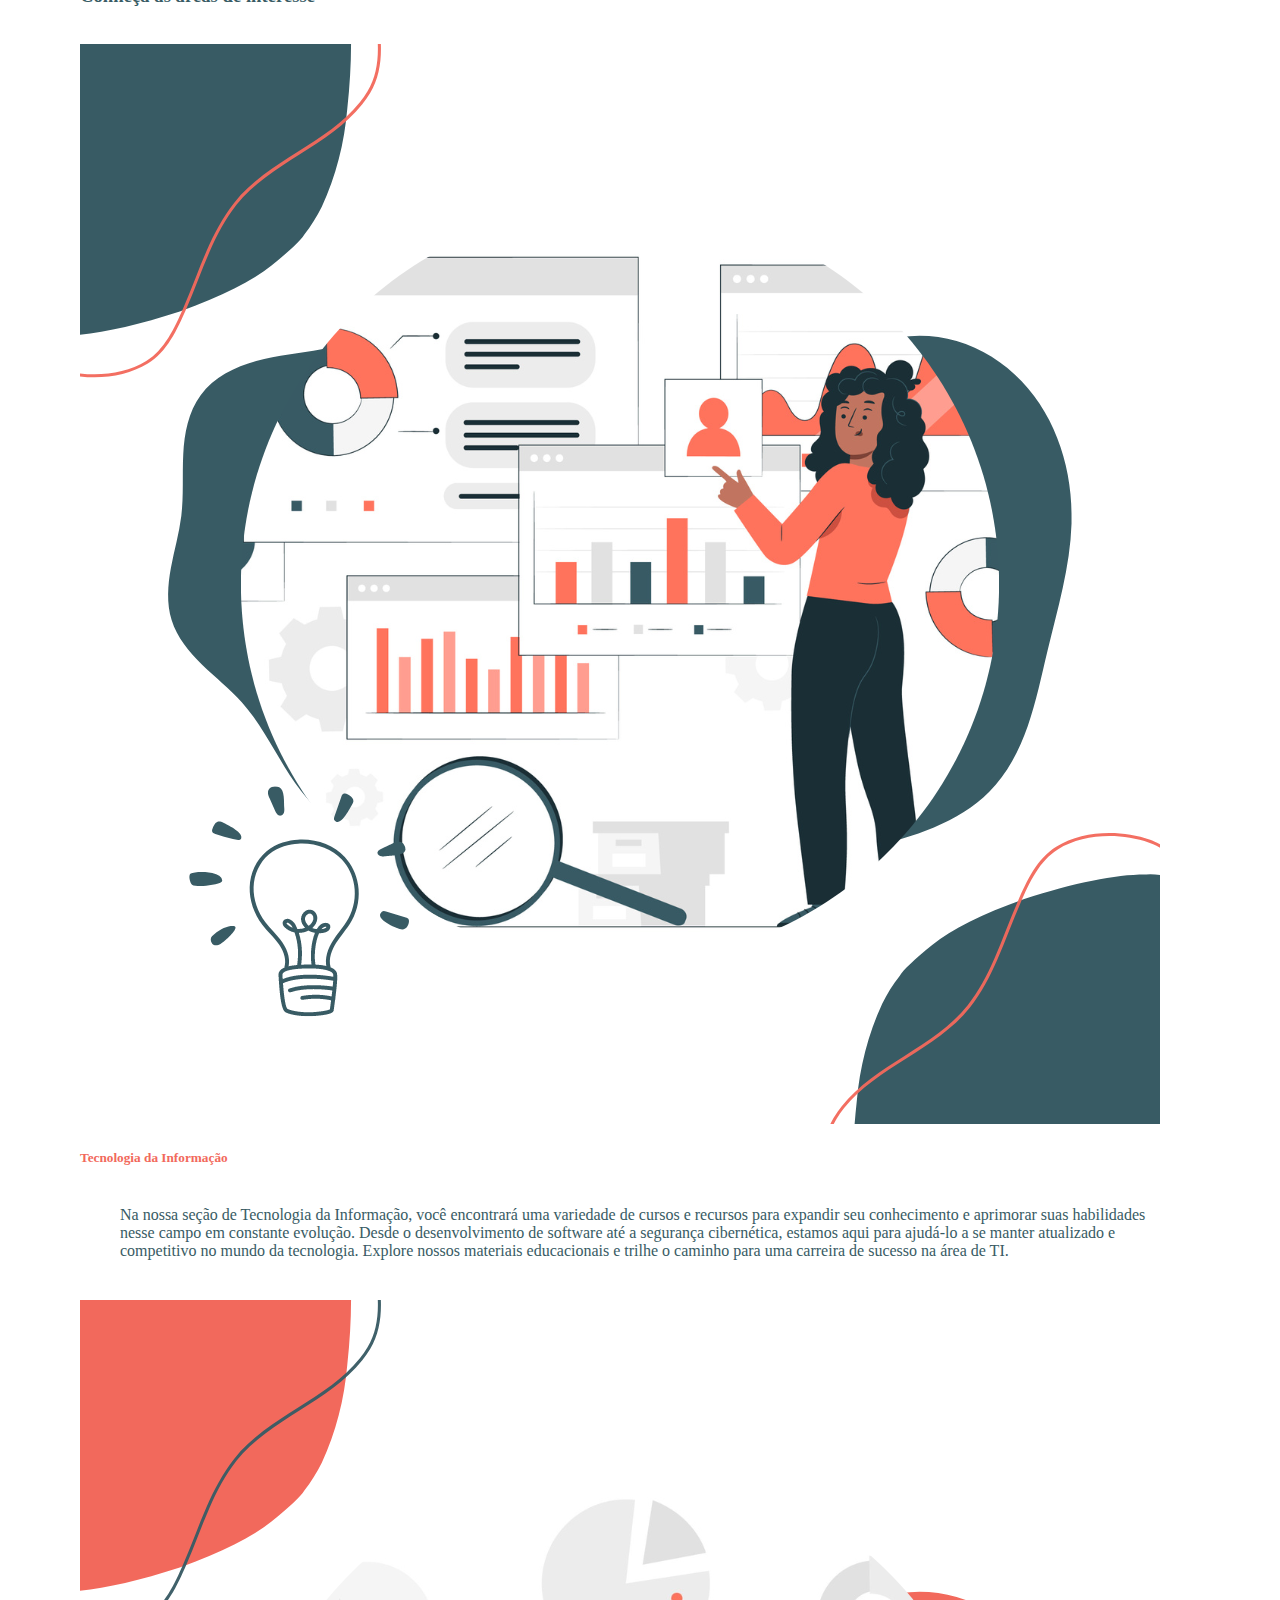
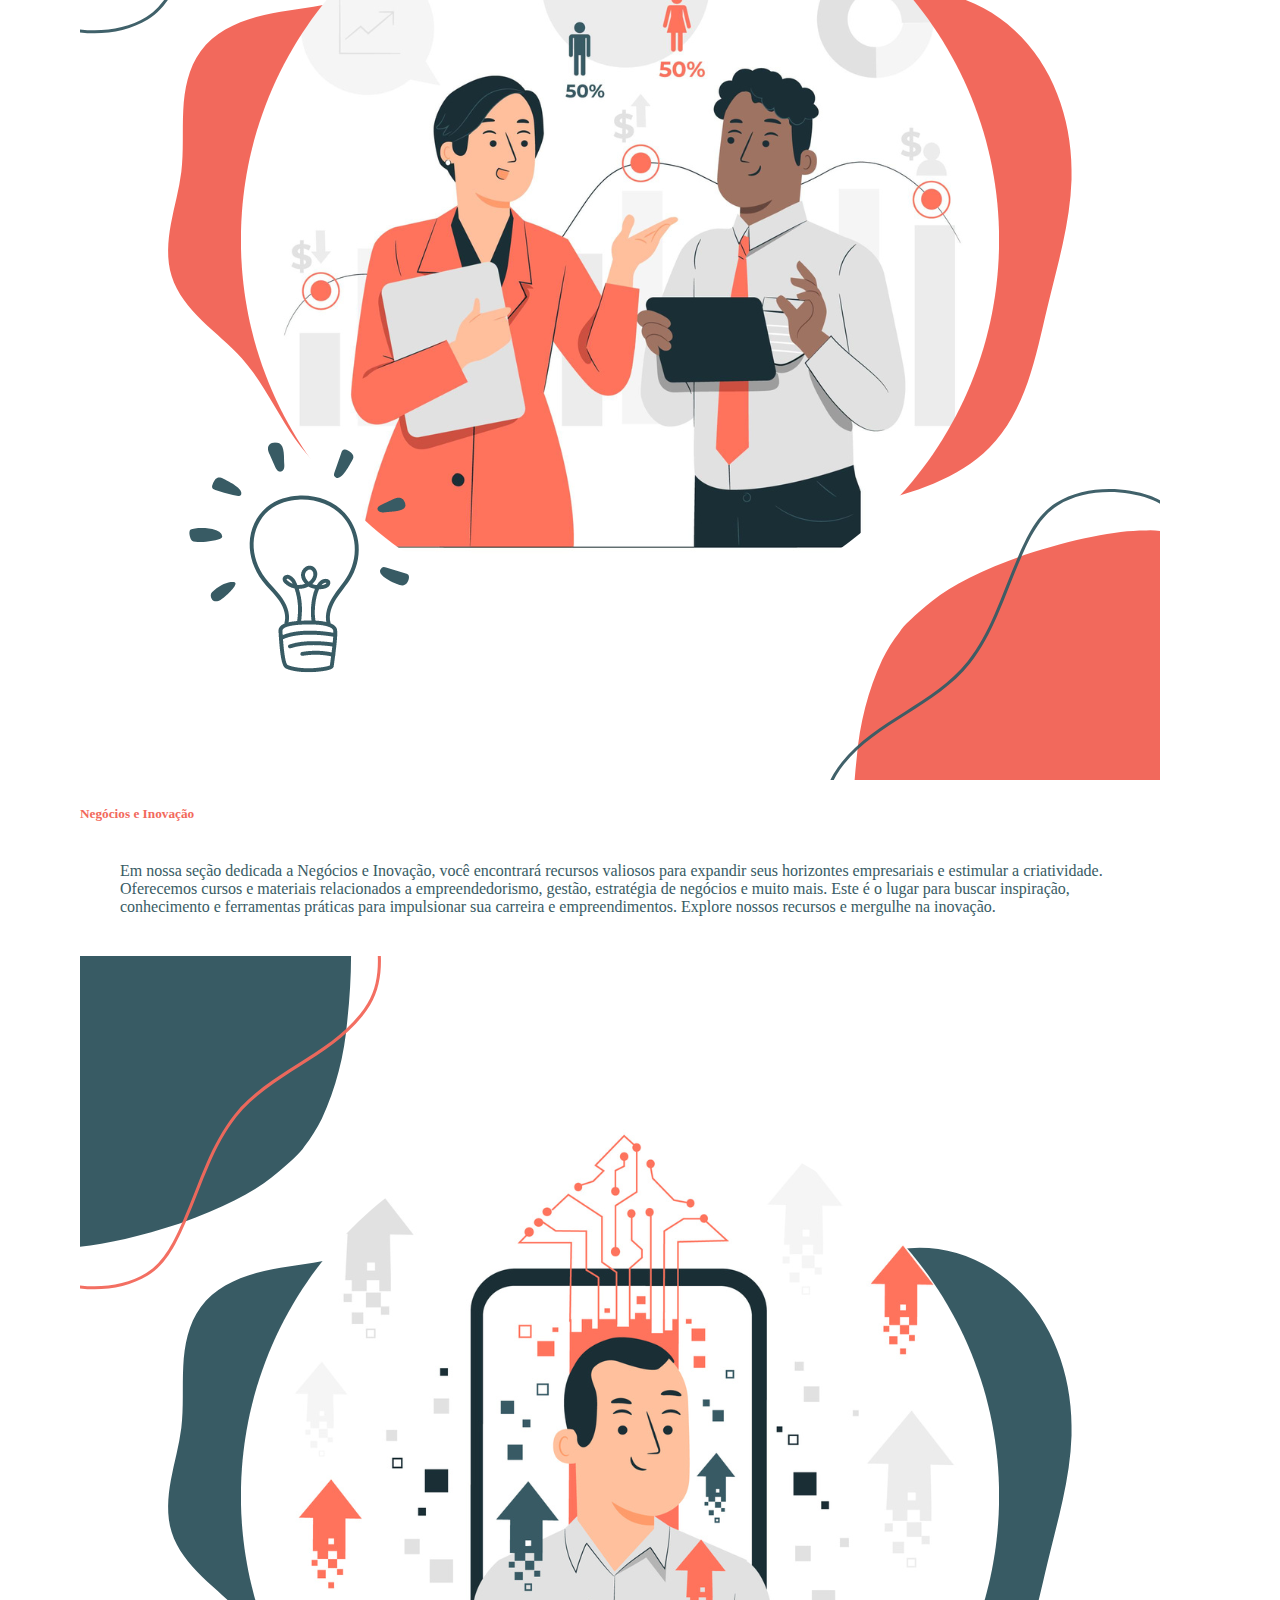
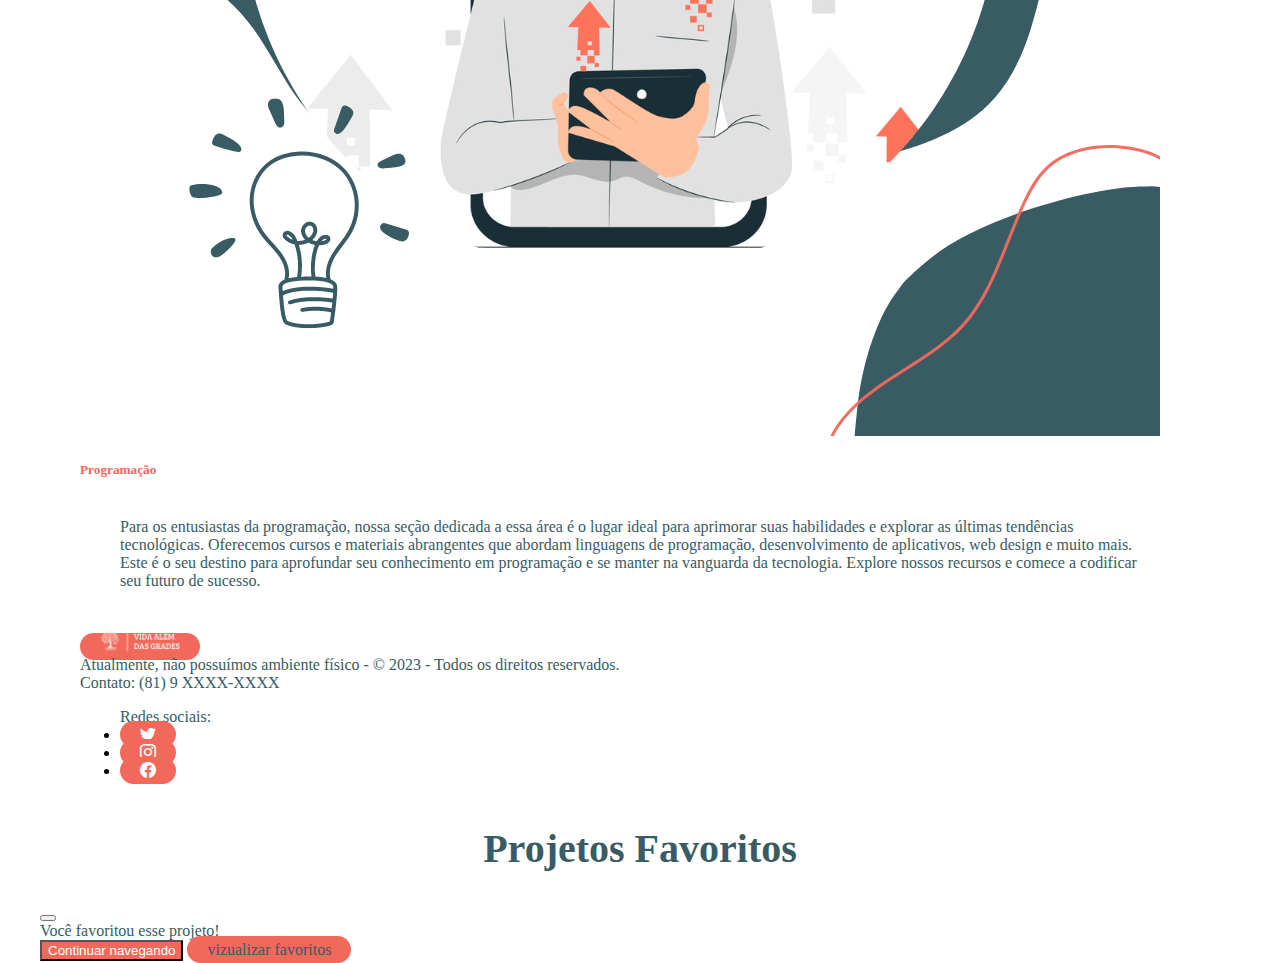
==== commit 5850c9df: "formatação" ====
--- a/index.html
+++ b/index.html
@@ -158,6 +158,7 @@
             aria-label="Slide 4"
           ></button>
         </div>
+      </div>
         <div class="carousel-inner">
           <div class="carousel-item active">
             <img
@@ -310,44 +311,44 @@
       <h2>Vagas de Emprego</h2>
       <br />
       <div class="row justify-content-center">
-    <p>Em nossa ampla e abrangente seção de empregos, estamos dedicados a conectar talentos excepcionais com oportunidades profissionais significativas. Mantemos parcerias estratégicas com diversas empresas e organizações de diversos setores, oferecendo uma vasta gama de vagas de emprego em todo o espectro profissional. Seja você um profissional experiente em busca de desafios empolgantes ou um candidato iniciante no mercado de trabalho, nosso compromisso é fornecer ferramentas e recursos para auxiliá-lo na busca pelo emprego ideal. <br><br>
-    Navegue pelas oportunidades disponíveis, candidate-se com confiança e prepare-se para dar o próximo passo em sua jornada profissional conosco.</p>
-    
-    <div class="card" style="width: 18rem;">
-      <div class="card-body text-bg-F28705">
-        <h6 class="card-title">Recife - PE</h6>
-        <h6 class="card-title">Soluções TecnoFuturo</h6>
-        <br>
-        <h3 class="card-text"> Analista de Dados Júnior </h3>
-        <br><br>
-        <a href="#" class="btn btn-bg-F28705 text-bg-F8EDE5">Candidate-se</a>
-      </div>
-    </div>
-    <div class="card" style="width: 18rem;">
-      <div class="card-body text-bg-F28705">
-        <h6 class="card-title">São Paulo - SP</h6>
-        <h6 class="card-title">SaborArte Bistrô</h6>
-        <br>
-        <h3 class="card-text"> Recepcionista de Hotel</h3>
-        <br><br>
-        <a href="#" class="btn btn-bg-F28705 text-bg-F8EDE5">Candidate-se</a>
-      </div>
-    </div>
-    <div class="card" style="width: 18rem;">
-      <div class="card-body text-bg-F28705">
-        <h6 class="card-title">Carnaubal - CE</h6>
-        <h6 class="card-title">CasaNova Imobiliária</h6>
-        <br>
-        <h3 class="card-text"> Técnico(a) em Reparos </h3>
-        <br><br>
-        <a href="#" class="btn btn-bg-F28705 text-bg-F8EDE5">Candidate-se</a>
-      </div>
-    </div>
-   </div>
-    </section>
-    <hr class="featurette-divider" id="cursos" />
-    <section class="container-fluid bg-CD4F40 text-center p-2">
-      <h2>Cursos</h2>
+        <p>Em nossa ampla e abrangente seção de empregos, estamos dedicados a conectar talentos excepcionais com oportunidades profissionais significativas. Mantemos parcerias estratégicas com diversas empresas e organizações de diversos setores, oferecendo uma vasta gama de vagas de emprego em todo o espectro profissional. Seja você um profissional experiente em busca de desafios empolgantes ou um candidato iniciante no mercado de trabalho, nosso compromisso é fornecer ferramentas e recursos para auxiliá-lo na busca pelo emprego ideal. <br><br>
+        Navegue pelas oportunidades disponíveis, candidate-se com confiança e prepare-se para dar o próximo passo em sua jornada profissional conosco.</p>
+        
+      <div class="card" style="width: 18rem;">
+        <div class="card-body text-bg-F28705">
+          <h6 class="card-title">Recife - PE</h6>
+          <h6 class="card-title">Soluções TecnoFuturo</h6>
+          <br>
+          <h3 class="card-text"> Analista de Dados Júnior </h3>
+          <br><br>
+          <a href="#" class="btn btn-bg-F28705 text-bg-F8EDE5">Candidate-se</a>
+        </div>
+      </div>
+      <div class="card" style="width: 18rem;">
+        <div class="card-body text-bg-F28705">
+          <h6 class="card-title">São Paulo - SP</h6>
+          <h6 class="card-title">SaborArte Bistrô</h6>
+          <br>
+          <h3 class="card-text"> Recepcionista de Hotel</h3>
+          <br><br>
+          <a href="#" class="btn btn-bg-F28705 text-bg-F8EDE5">Candidate-se</a>
+        </div>
+      </div>
+      <div class="card" style="width: 18rem;">
+        <div class="card-body text-bg-F28705">
+          <h6 class="card-title">Carnaubal - CE</h6>
+          <h6 class="card-title">CasaNova Imobiliária</h6>
+          <br>
+          <h3 class="card-text"> Técnico(a) em Reparos </h3>
+          <br><br>
+          <a href="#" class="btn btn-bg-F28705 text-bg-F8EDE5">Candidate-se</a>
+        </div>
+      </div>
+        </div>
+          </section>
+        <hr class="featurette-divider" id="cursos" />
+        <section class="container-fluid bg-CD4F40 text-center p-2">
+          <h2>Cursos</h2>
     </div>
     <p>Se você está interessado em áreas como Tecnologia da Informação, Negócios e Inovação, ou Programação, estamos aqui para apoiá-lo. Oferecemos uma variedade de cursos gratuitos e de fácil compreensão nessas áreas. Esses cursos foram cuidadosamente selecionados para ajudar você a desenvolver habilidades essenciais, independentemente do seu nível de conhecimento prévio.
       <br><br>Explore nossa seleção educacional e comece sua jornada de aprendizado agora mesmo, preparando-se para um futuro promissor.
